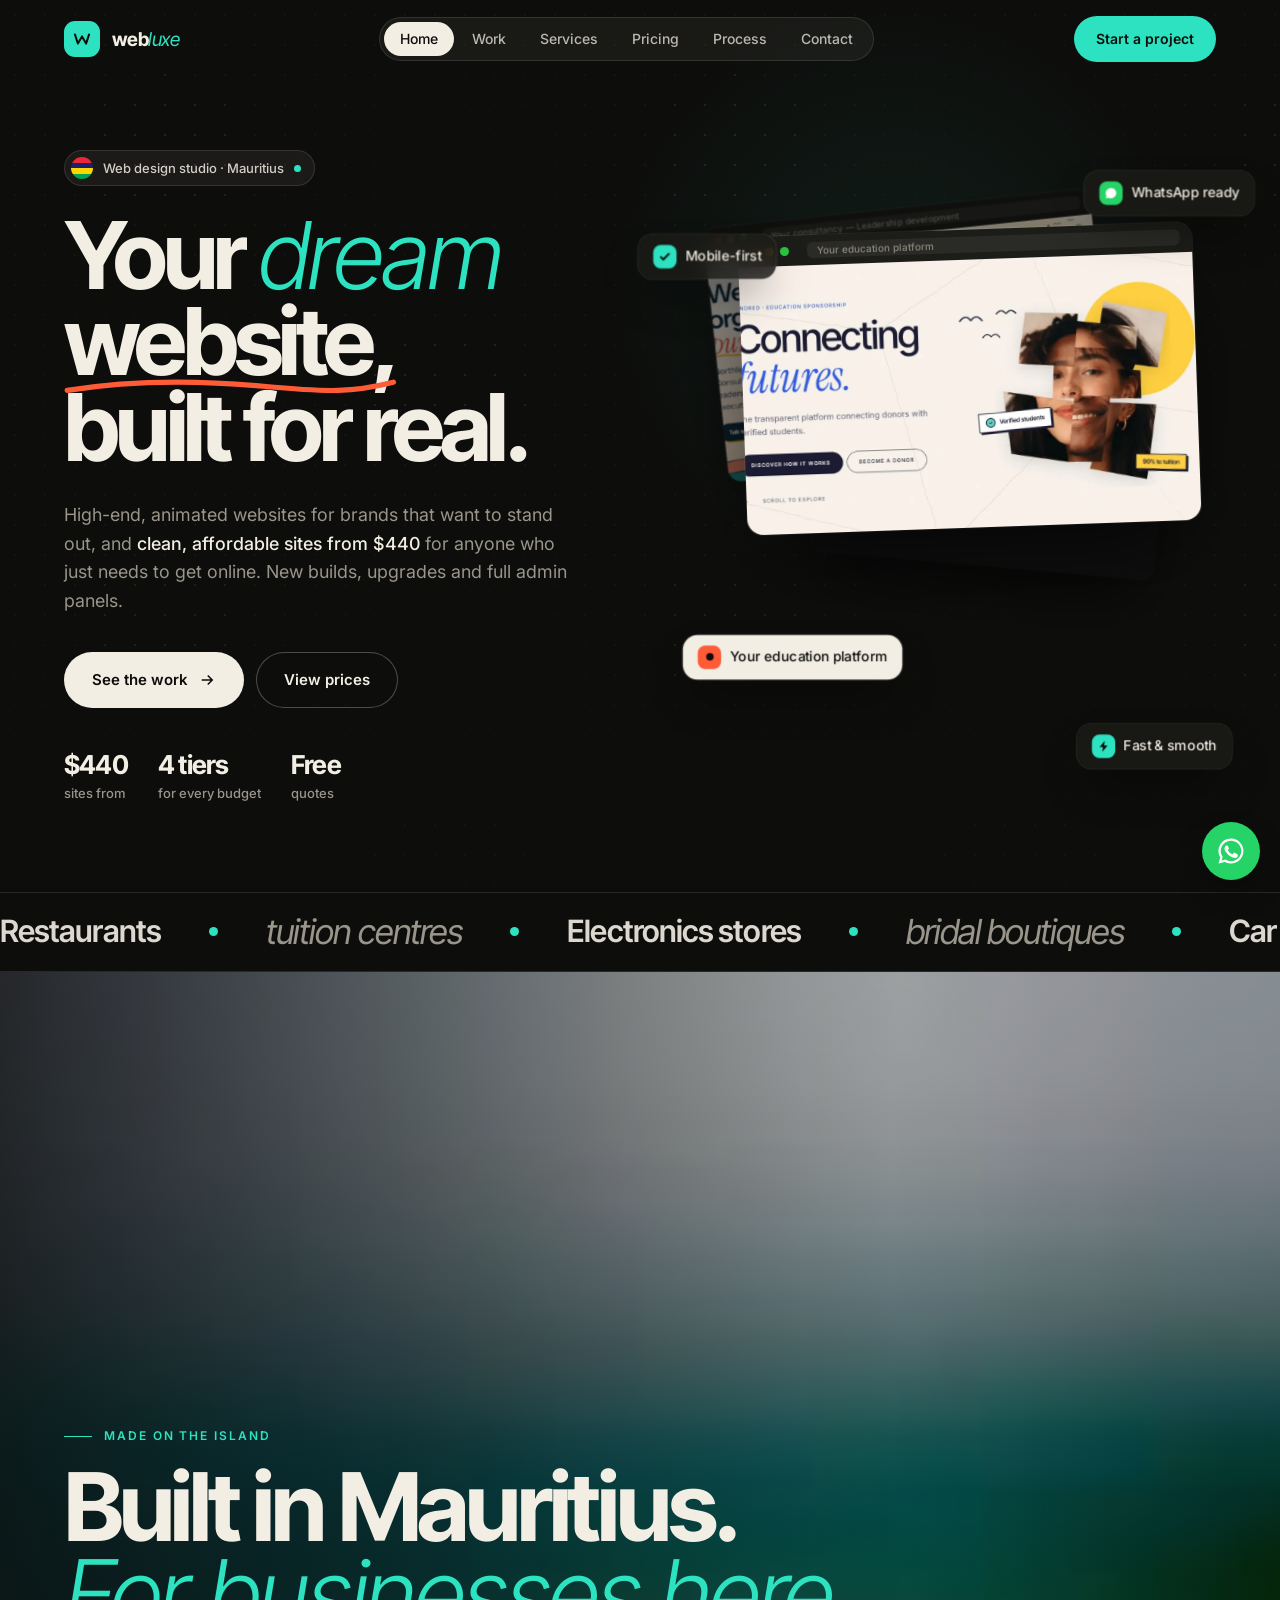
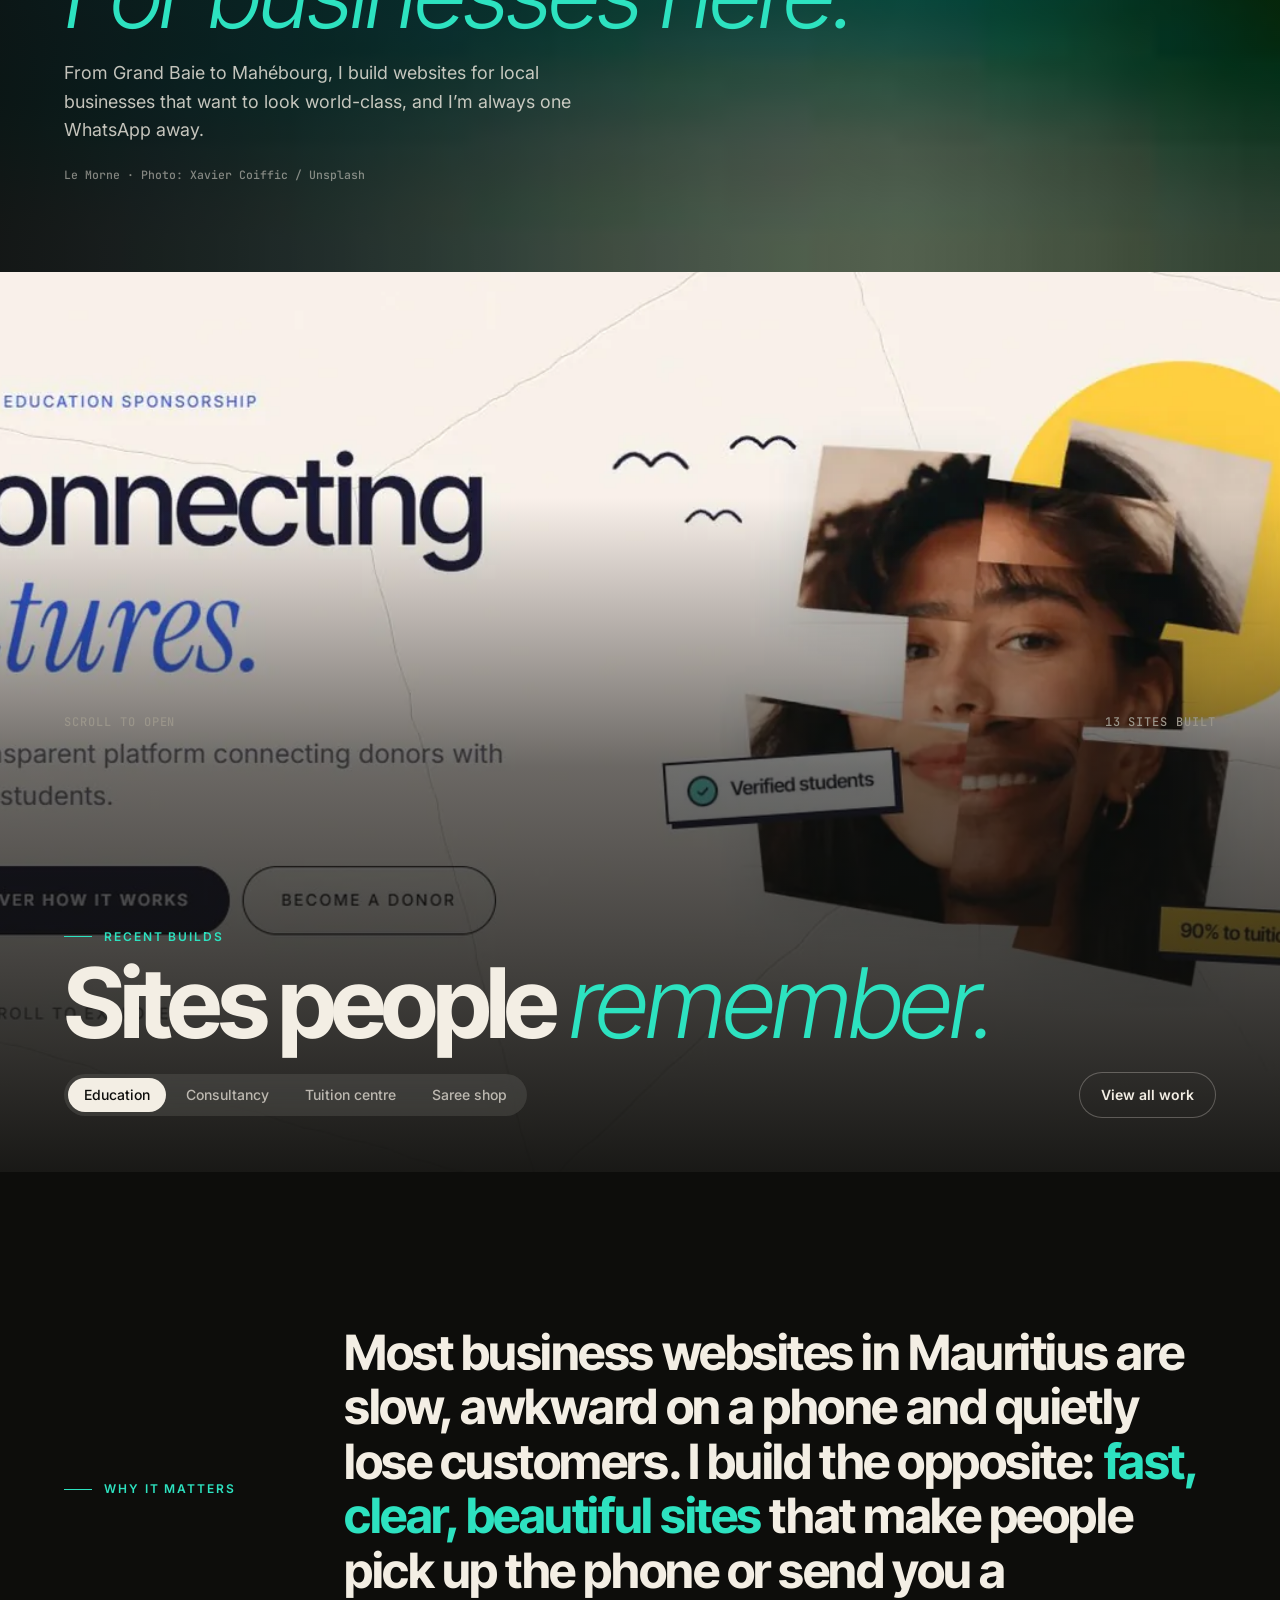
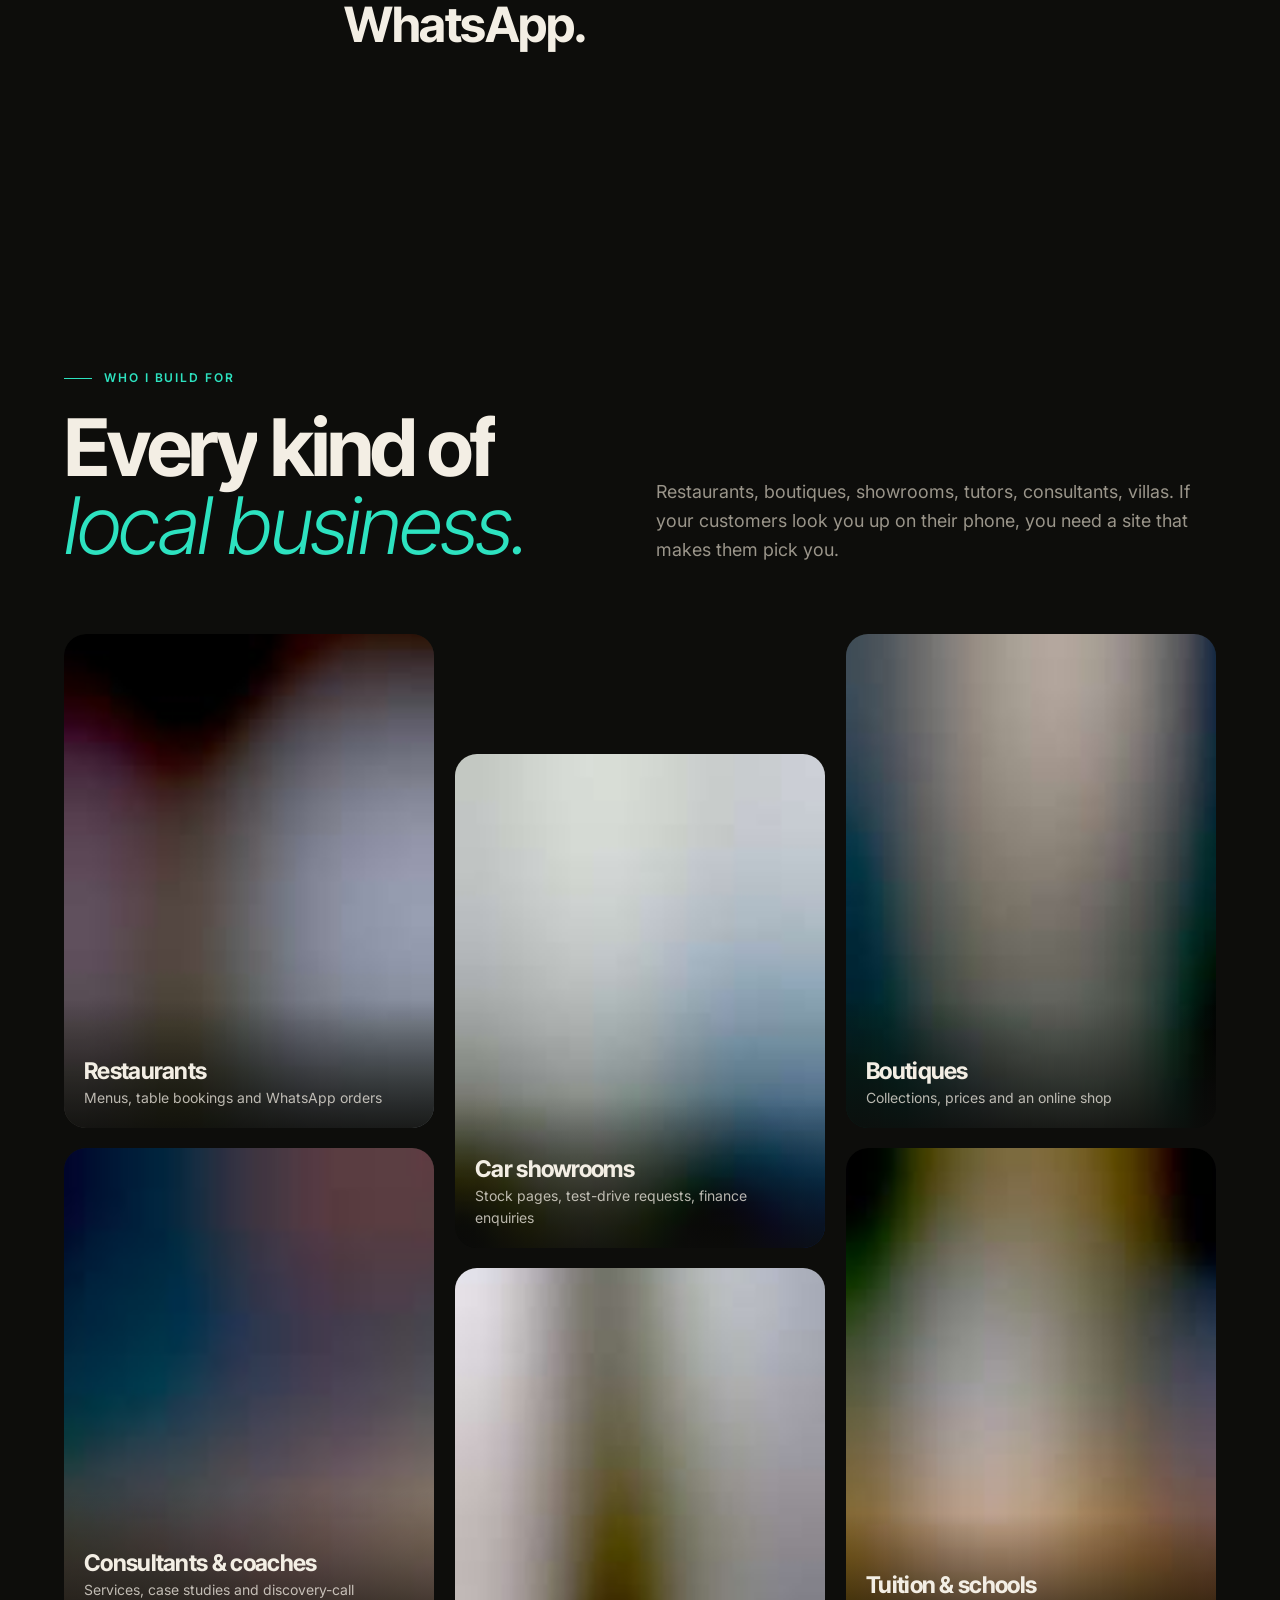
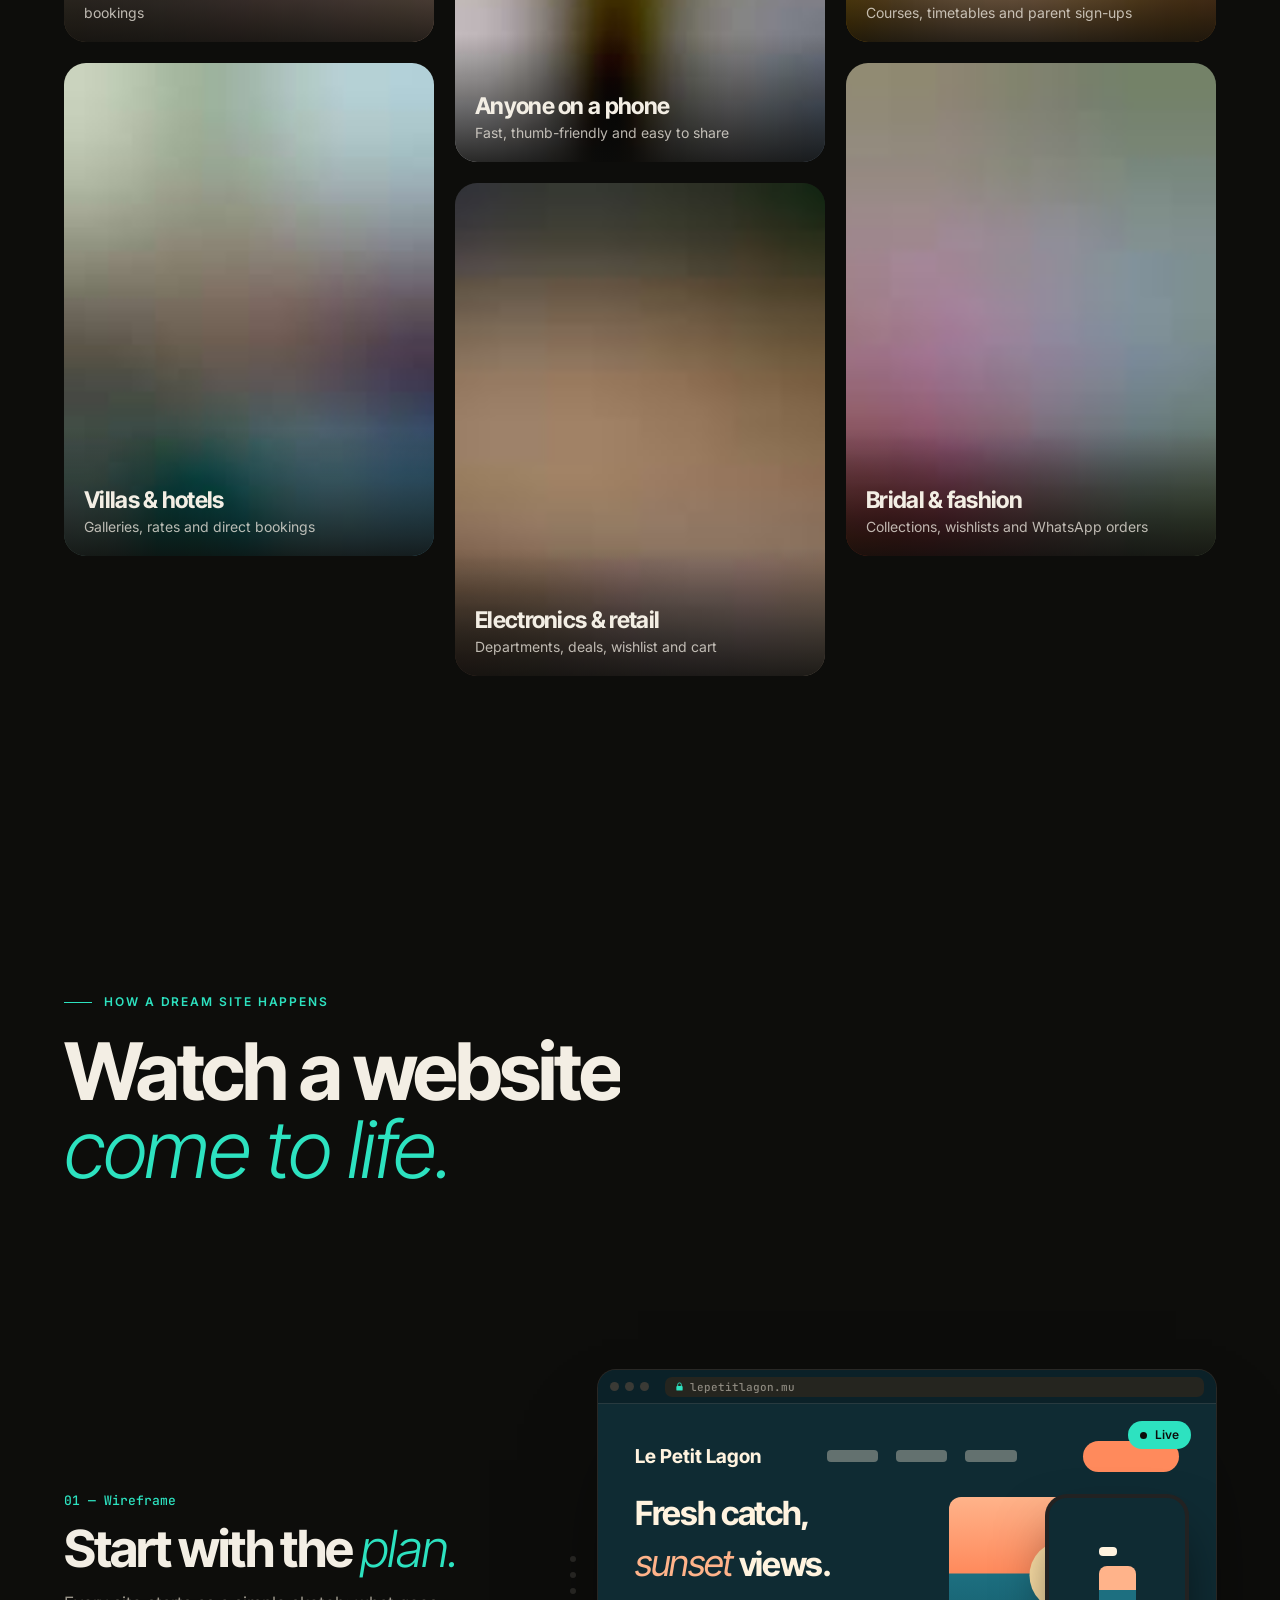
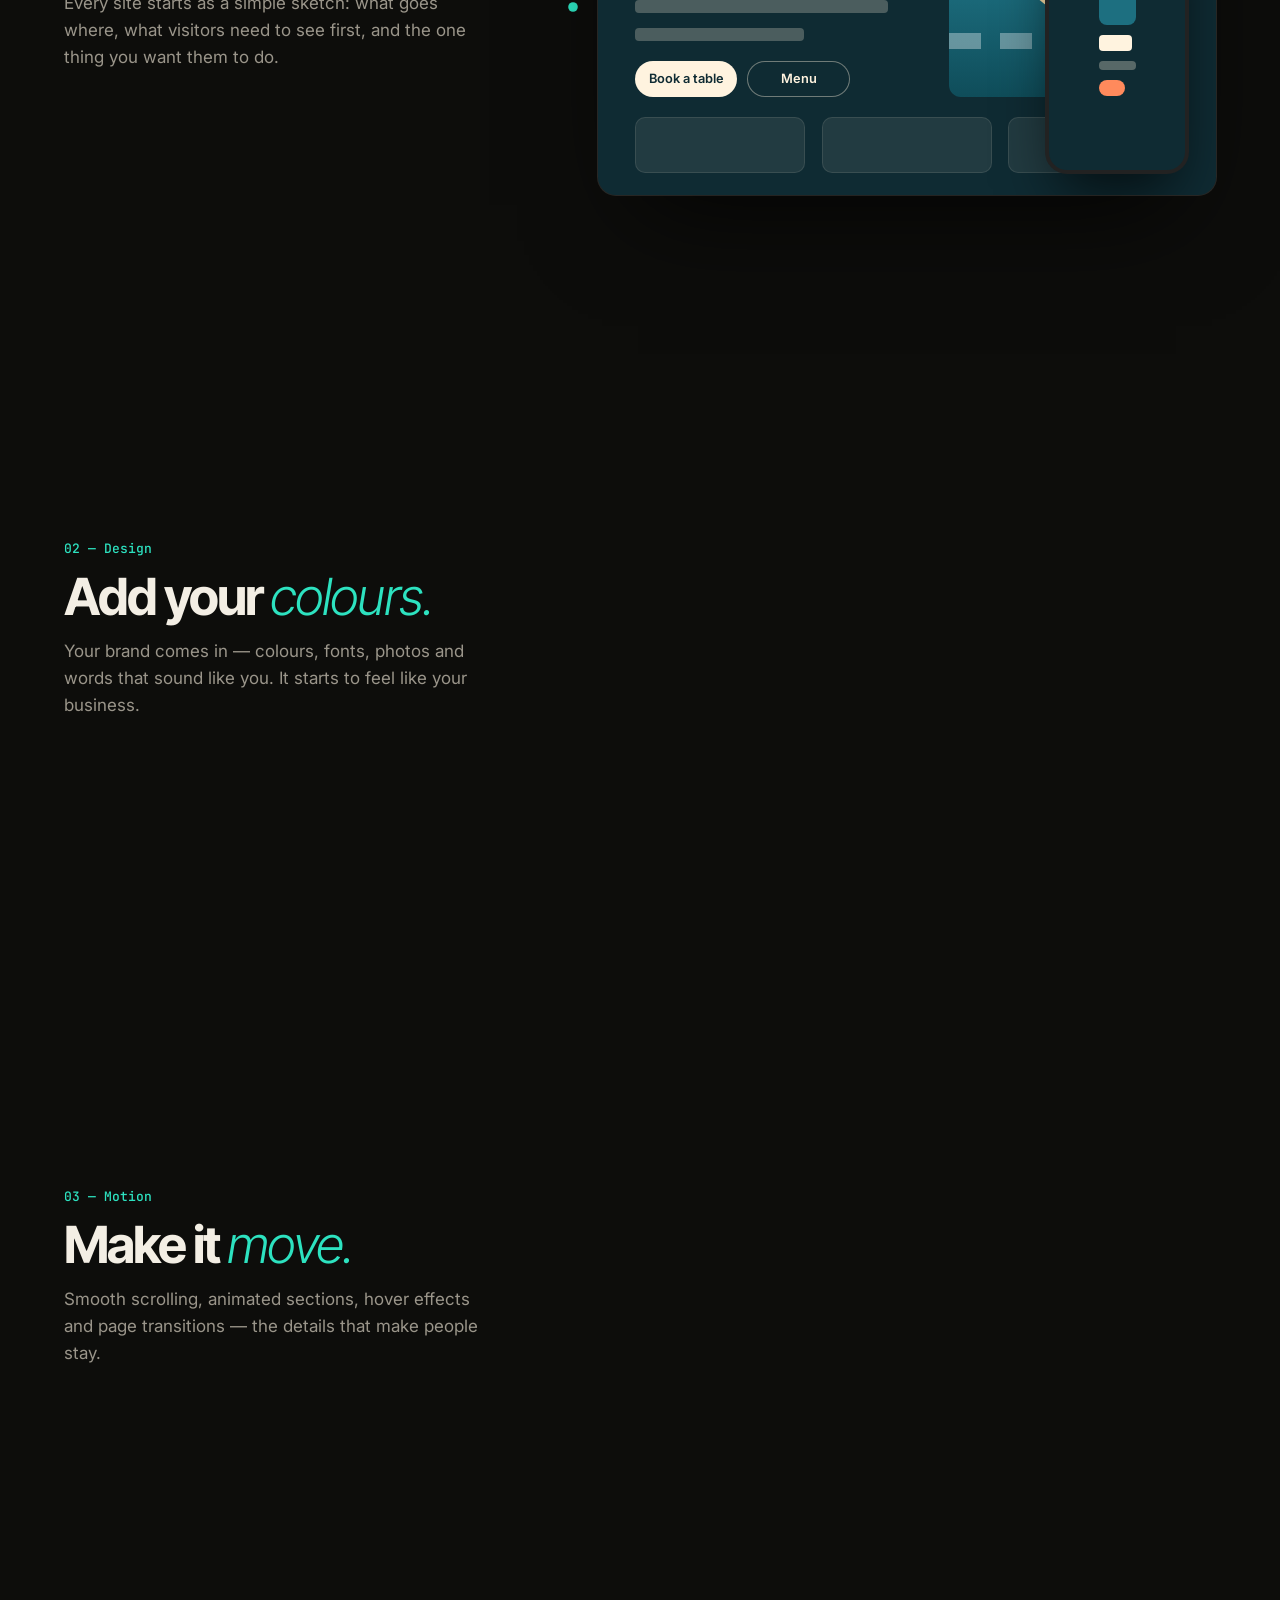
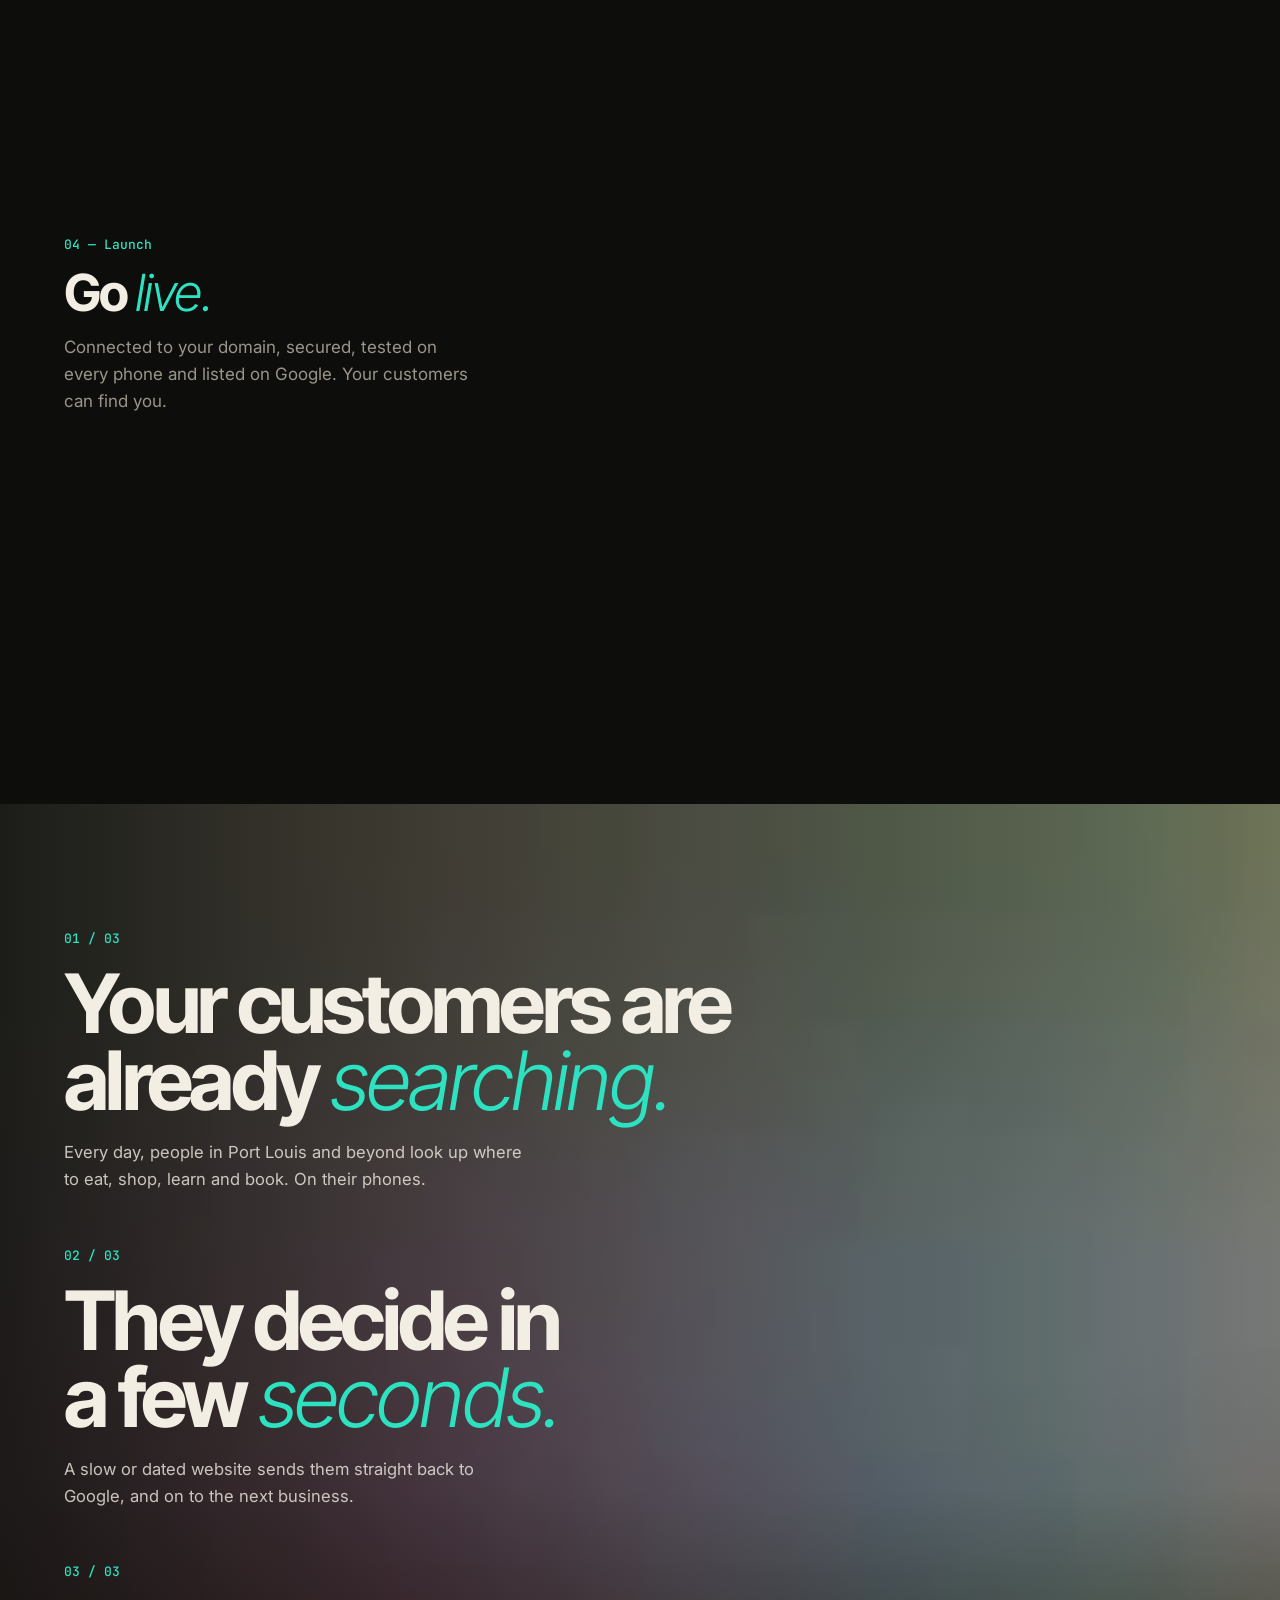
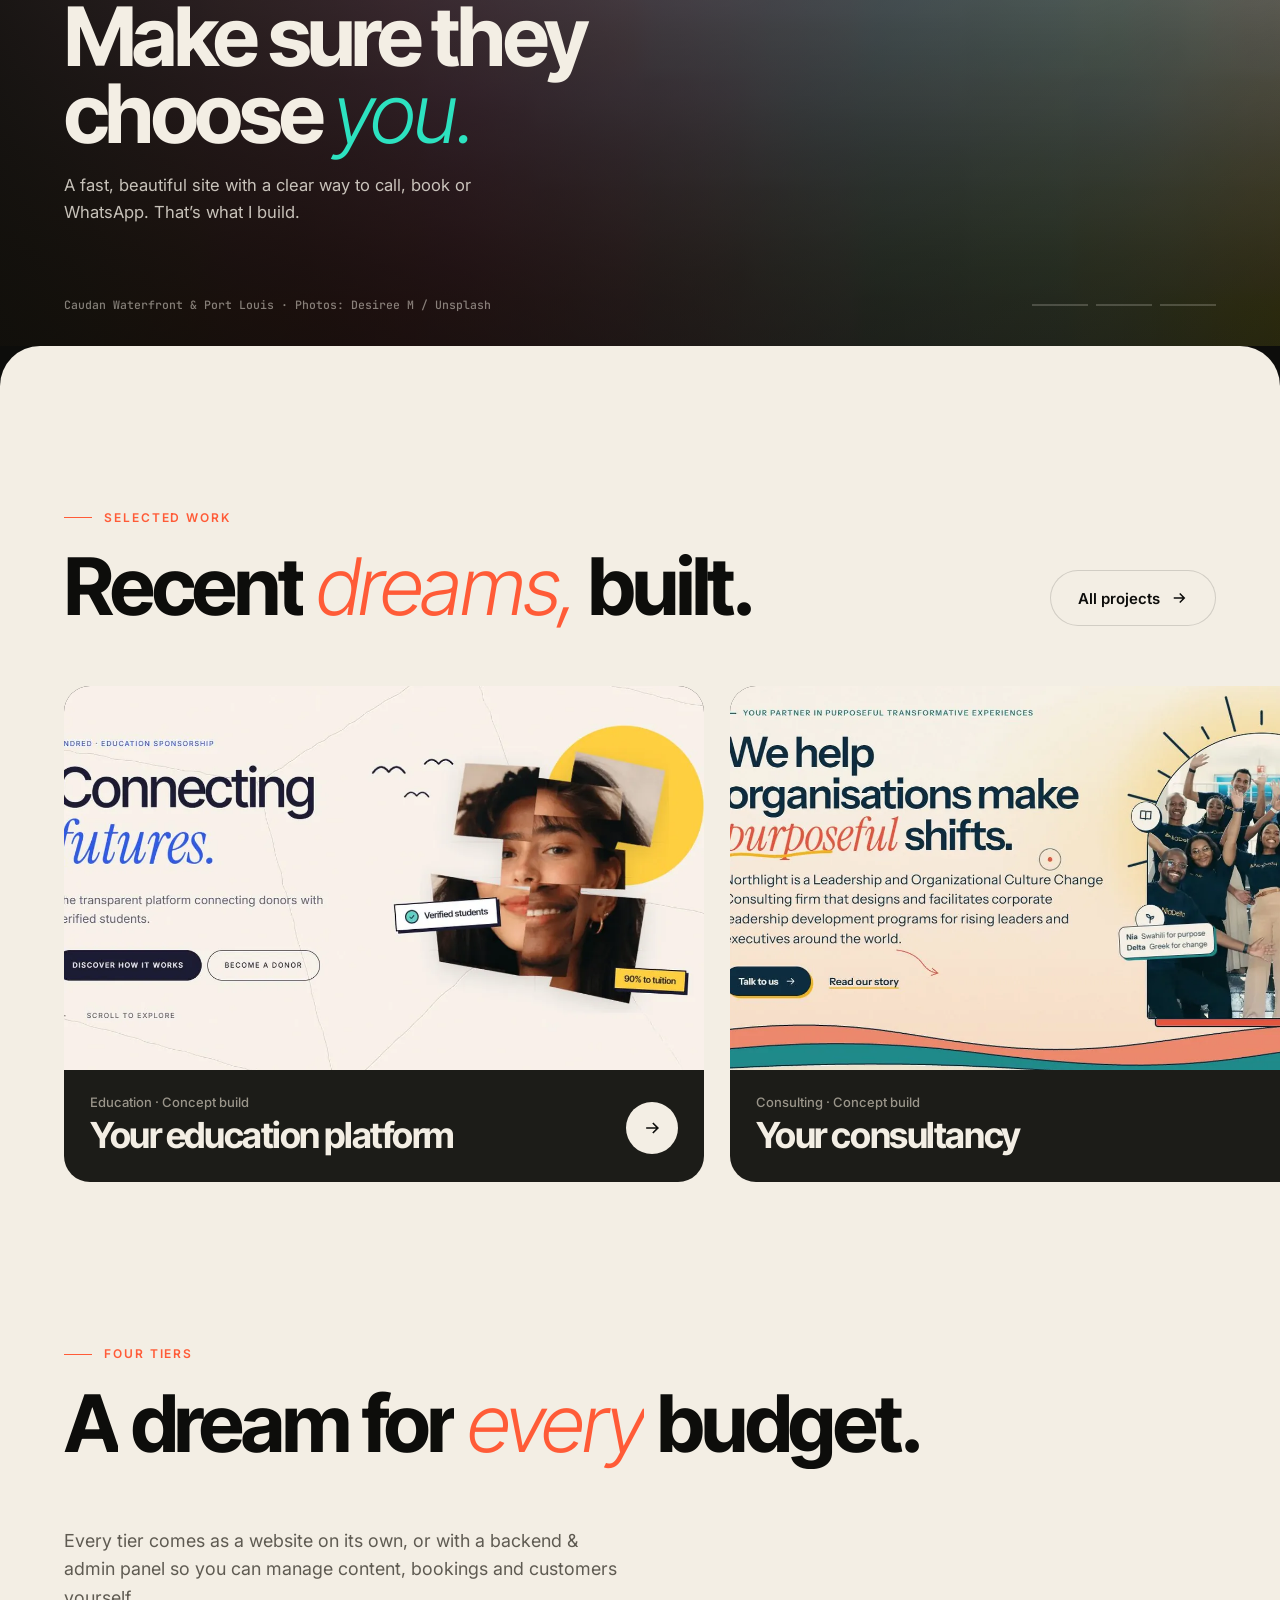
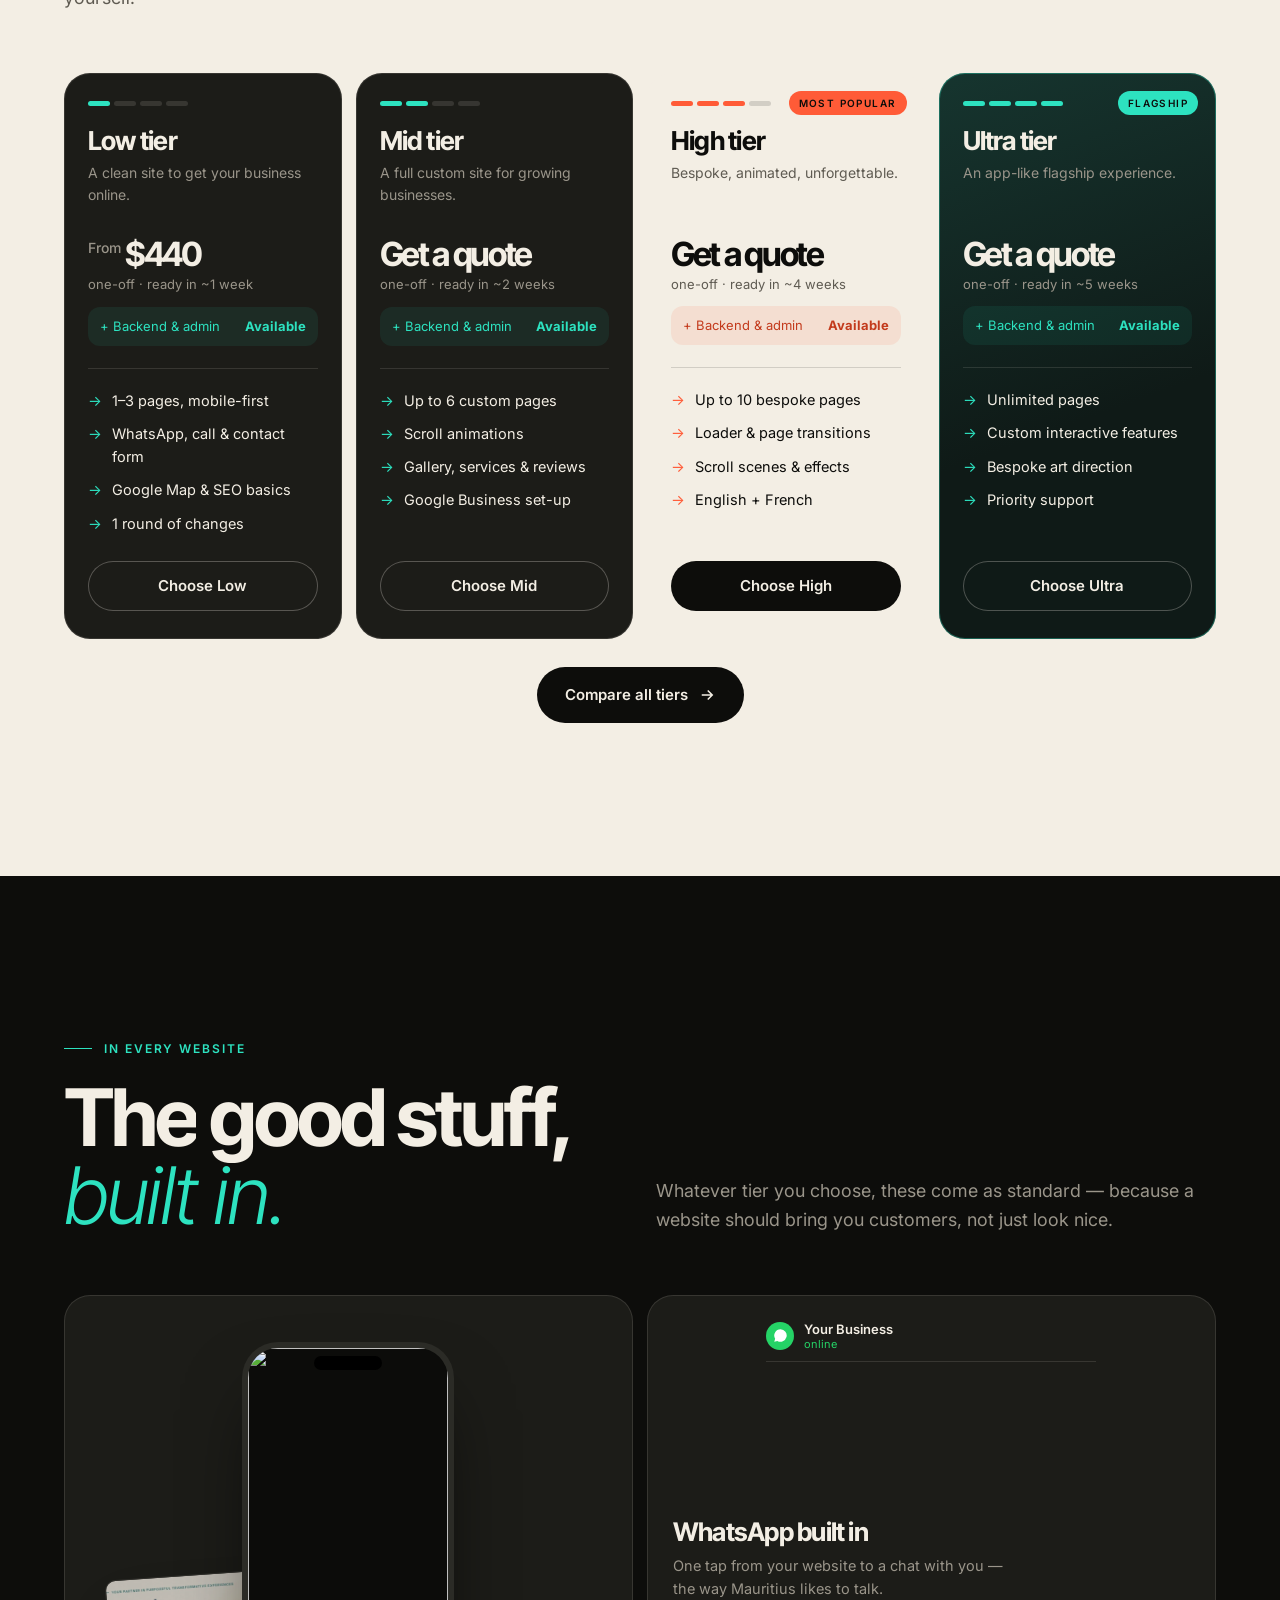
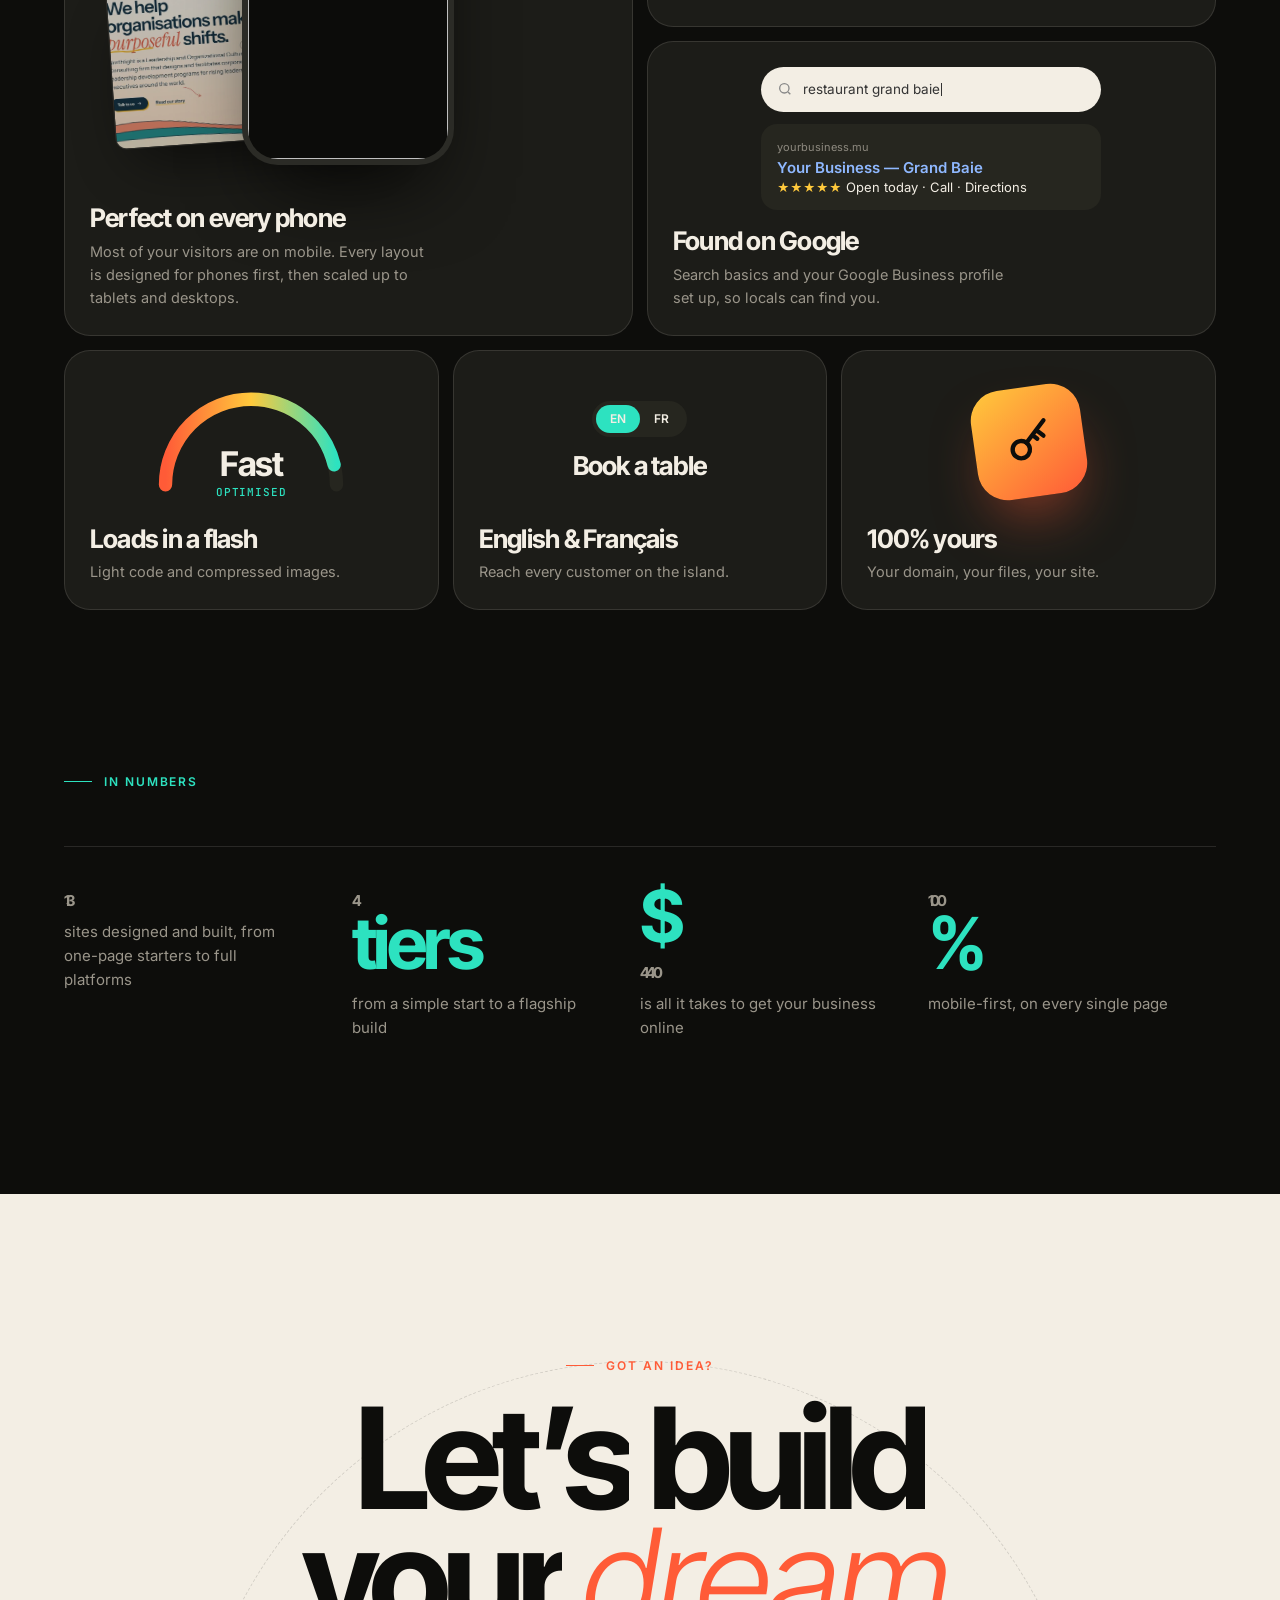
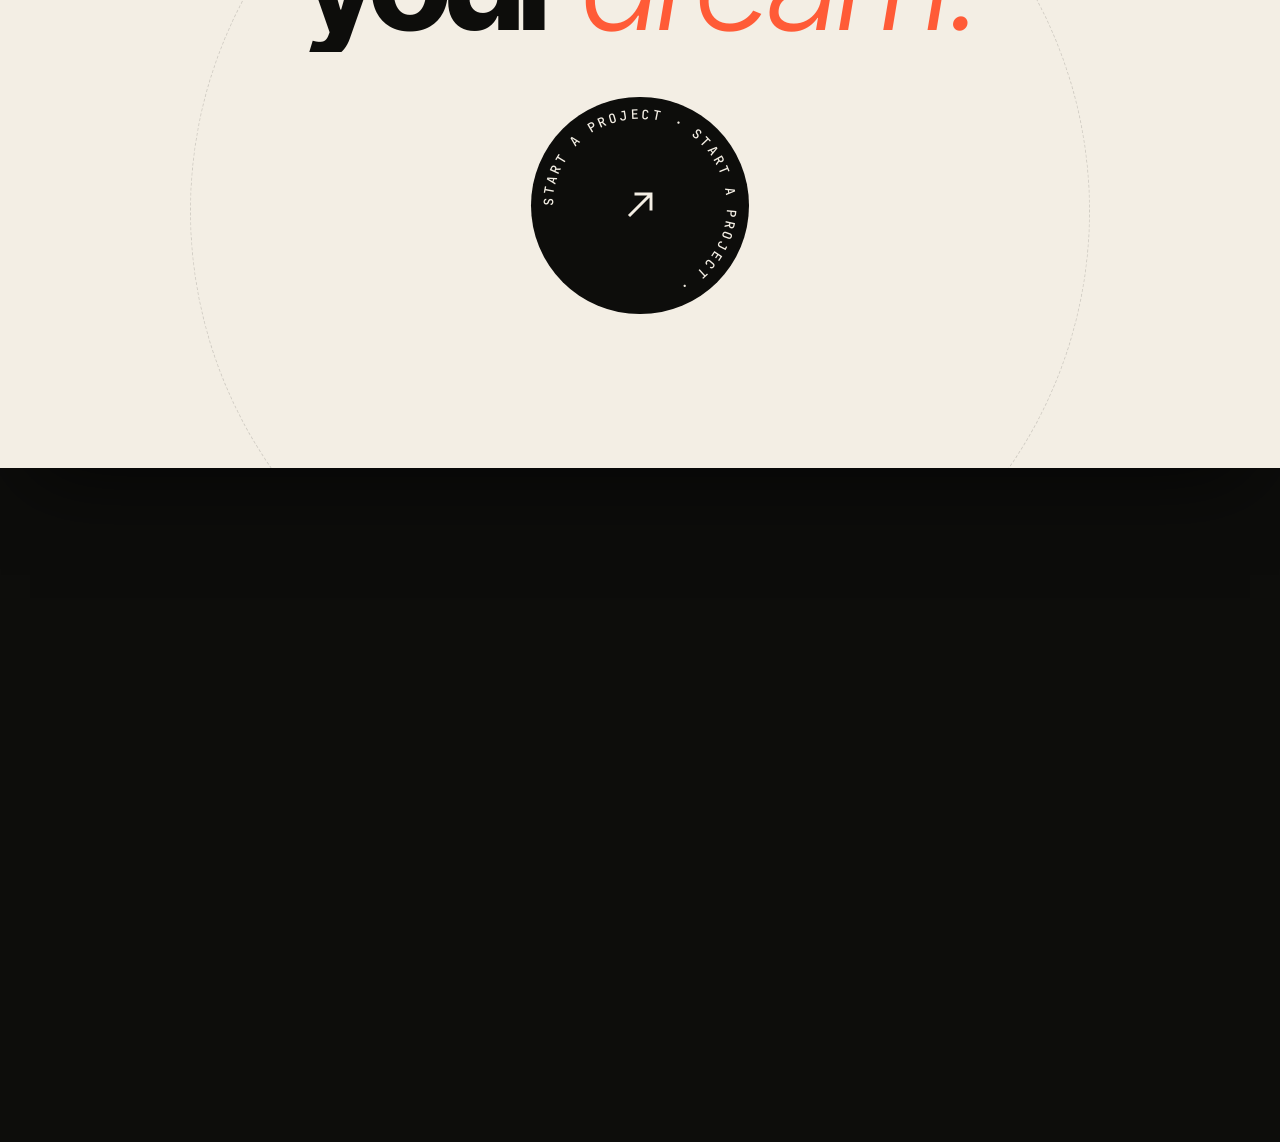
==== index.html @ 262bc57a "Currency, hidden prices, video portfolio, SEO, mobile performance - Currency conversion (MUR/USD/EUR" ====
<!DOCTYPE html>
<html lang="en">
<head>
<meta charset="utf-8">
<meta name="viewport" content="width=device-width, initial-scale=1">
<title>WebLuxe — Web design studio in Mauritius</title>
<meta name="description" content="WebLuxe designs, builds and upgrades websites for Mauritian businesses — from Rs 10,000 starter sites to flagship builds with admin panels.">
<meta name="theme-color" content="#0d0d0b">
<meta property="og:title" content="WebLuxe — Build your dream website">
<meta property="og:description" content="High-end, animated websites and clean, affordable sites for Mauritian businesses.">
<link rel="canonical" href="https://webluxe.github.io/WebLuxe/">
<meta property="og:type" content="website">
<meta property="og:url" content="https://webluxe.github.io/WebLuxe/">
<meta property="og:site_name" content="WebLuxe">
<meta property="og:image" content="https://webluxe.github.io/WebLuxe/assets/img/og.jpg">
<meta property="og:image:width" content="1200">
<meta property="og:image:height" content="630">
<meta property="og:image:alt" content="WebLuxe: Build your dream website. Web design studio in Mauritius.">
<meta property="og:locale" content="en_MU">
<meta name="twitter:card" content="summary_large_image">
<meta name="twitter:title" content="WebLuxe — Build your dream website">
<meta name="twitter:description" content="High-end, animated websites and clean, affordable sites for Mauritian businesses.">
<meta name="twitter:image" content="https://webluxe.github.io/WebLuxe/assets/img/og.jpg">
<script type="application/ld+json">{"@context": "https://schema.org", "@type": "ProfessionalService", "name": "WebLuxe", "url": "https://webluxe.github.io/WebLuxe/", "description": "Web design studio in Mauritius building high-end animated websites, affordable starter sites, upgrades, bookings and admin panels.", "image": "https://webluxe.github.io/WebLuxe/assets/img/og.jpg", "logo": "https://webluxe.github.io/WebLuxe/assets/icons/favicon.svg", "telephone": "+230 5753 4025", "address": {"@type": "PostalAddress", "addressCountry": "MU"}, "areaServed": {"@type": "Country", "name": "Mauritius"}, "priceRange": "From Rs 10,000", "currenciesAccepted": "MUR", "hasOfferCatalog": {"@type": "OfferCatalog", "name": "Website packages", "itemListElement": [{"@type": "Offer", "name": "Low tier website", "description": "Starter website, from Rs 10,000", "itemOffered": {"@type": "Service", "name": "Low tier website"}, "price": "10000", "priceCurrency": "MUR"}, {"@type": "Offer", "name": "Mid tier website", "description": "Mid tier website, quoted after a free consultation", "itemOffered": {"@type": "Service", "name": "Mid tier website"}}, {"@type": "Offer", "name": "High tier website", "description": "High tier website, quoted after a free consultation", "itemOffered": {"@type": "Service", "name": "High tier website"}}, {"@type": "Offer", "name": "Ultra tier website", "description": "Ultra tier website, quoted after a free consultation", "itemOffered": {"@type": "Service", "name": "Ultra tier website"}}]}}</script>
<link rel="icon" href="assets/icons/favicon.svg" type="image/svg+xml">
<link rel="preconnect" href="https://fonts.googleapis.com">
<link rel="preconnect" href="https://fonts.gstatic.com" crossorigin>
<link href="https://fonts.googleapis.com/css2?family=Inter+Tight:ital,wght@0,400..800;1,300..500&family=Inter:wght@400;500;600&family=JetBrains+Mono:wght@400;500&display=swap" rel="stylesheet">
<script>document.documentElement.className='js';</script>
<link rel="stylesheet" href="css/style.css">
</head>
<body>

<!-- LOADER -->
<div class="ld" id="ld" aria-hidden="true">
  <div class="ld__bg" id="ldBg"></div>
  <div class="ld__glow" id="ldGlow"></div>
  <button class="ld__skip" id="ldSkip" tabindex="-1">Skip</button>
  <div class="ld__center">
    <div class="ld__word" id="ldWord"><span class="ld__mask">web</span><span class="ld__mask"><em>luxe</em></span></div>
    <div class="ld__sub" id="ldSub">Build your <em>dream</em> website</div>
    <div class="ld__line"><i id="ldLine"></i></div>
    <div class="ld__meta" id="ldMeta"><span>Web design studio · Mauritius</span><b id="ldN">000</b></div>
  </div>
</div>

<!-- PAGE TRANSITION -->
<div class="pt" id="pt" aria-hidden="true">
  <div class="pt__b"></div><div class="pt__b"></div><div class="pt__b"></div>
  <div class="pt__c"><div class="pt__k"><span id="ptK">02 / 06</span></div><div class="pt__t"><span id="ptT">Work</span></div><div class="pt__line"><i></i></div></div>
</div>

<div class="prog" aria-hidden="true"><i id="progBar"></i></div>
<div class="cur" aria-hidden="true"></div><div class="cur2" aria-hidden="true"><span></span></div>
<div class="svc__img" id="svcImg" aria-hidden="true"><img alt="" src="assets/img/work/education.webp" decoding="async" loading="lazy"></div>

<header class="hdr" id="hdr">
  <div class="wrap hdr__in">
    <a href="#home" class="logo" aria-label="WebLuxe, home">
      <span class="logo__mark"><svg viewBox="0 0 24 24" fill="none" stroke="currentColor" stroke-width="2.4" stroke-linecap="round" stroke-linejoin="round"><path d="M3.5 6.5l3.6 11 4.9-8.6 4.9 8.6 3.6-11"/></svg></span>
      <span><span id="logoTxt">web<em>luxe</em></span></span>
    </a>
    <nav class="nav" id="nav" aria-label="Main">
      <span class="nav__pill" id="navPill"></span>
      <a href="#home" data-scr>Home</a><a href="#work" data-scr>Work</a><a href="#services" data-scr>Services</a><a href="#pricing" data-scr>Pricing</a><a href="#process" data-scr>Process</a><a href="#contact" data-scr>Contact</a>
    </nav>
    <label class="ccy"><span class="vh">Currency</span><select data-cur aria-label="Currency"><option value="MUR">Rs MUR</option><option value="USD">$ USD</option><option value="EUR">€ EUR</option><option value="GBP">£ GBP</option><option value="ZAR">R ZAR</option><option value="INR">₹ INR</option></select></label>
    <a href="#contact" class="btn btn--lagoon btn--sm mag">Start a project</a>
    <button class="burger" id="burger" aria-label="Open menu" aria-expanded="false" aria-controls="mnav"><i></i><i></i></button>
  </div>
</header>

<div class="mnav" id="mnav">
  <nav aria-label="Mobile">
    <a class="big" href="#home"><span>01</span>Home</a>
    <a class="big" href="#work"><span>02</span>Work</a>
    <a class="big" href="#services"><span>03</span>Services</a>
    <a class="big" href="#pricing"><span>04</span>Pricing</a>
    <a class="big" href="#process"><span>05</span>Process</a>
    <a class="big" href="#contact"><span>06</span>Contact</a>
  </nav>
  <a href="#contact" class="btn btn--lagoon">Start a project</a>
</div>

<main id="main">

<!-- ================= HOME ================= -->
<div data-page="home">
<section class="hero" id="hero">
  <canvas class="hero__dots" id="dots" aria-hidden="true"></canvas><div class="hero__bg"></div>
  <div class="wrap hero__in">
    <div>
      <span class="hero__tag" data-hi><span class="dot"></span>Web design studio · Mauritius <span class="live"></span></span>
      <h1>
        <span class="ln" data-split>Your <span class="ser">dream</span></span>
        <span class="ln"><span class="rot"><span class="rot__m"><span class="rot__w" id="rotW">website,</span></span><svg viewBox="0 0 300 20" preserveAspectRatio="none"><path d="M3 14 C 60 4, 120 4, 180 10 S 260 16, 297 6"/></svg></span></span>
        <span class="ln" data-split>built for real.</span>
      </h1>
      <p class="hero__sub" data-hi>High-end, animated websites for brands that want to stand out, and <strong>clean, affordable sites from <span data-mur="10000">Rs 10,000</span></strong> for anyone who just needs to get online. New builds, upgrades and full admin panels.</p>
      <div class="hero__cta" data-hi>
        <a href="#work" class="btn mag">See the work <svg viewBox="0 0 24 24" fill="none" stroke="currentColor" stroke-width="2"><path d="M5 12h14M13 6l6 6-6 6"/></svg></a>
        <a href="#pricing" class="btn btn--ghost mag">View prices</a>
      </div>
      <div class="hero__trust" data-hi>
        <div><b data-mur="10000" data-fmt="k">Rs 10k</b>sites from</div>
        <div><b>4 tiers</b>for every budget</div>
        <div><b>Free</b>quotes</div>
      </div>
    </div>
    <div class="stack" id="stack">
      <div class="stack__in" id="stackIn">
        <div class="win" data-pos="0"><div class="win__bar"><i></i><i></i><i></i><span>Your education platform</span></div><img src="assets/img/work/education.webp" decoding="async" fetchpriority="high" alt="Education platform website"></div>
        <div class="win" data-pos="1"><div class="win__bar"><i></i><i></i><i></i><span>Your consultancy — Leadership development</span></div><img src="assets/img/work/consultancy.webp" decoding="async" alt="Consultancy website"></div>
        <div class="win" data-pos="2"><div class="win__bar"><i></i><i></i><i></i><span>Your tuition centre — Maths &amp; Add Maths</span></div><img src="assets/img/work/tuition-centre.webp" decoding="async" alt="Tuition centre website"></div>
        <span class="chip chip--1"><b><svg viewBox="0 0 16 16" fill="none" stroke="currentColor" stroke-width="2.4" stroke-linecap="round" stroke-linejoin="round"><path d="M3 8.5l3 3 7-7"/></svg></b>Mobile-first</span>
        <span class="chip chip--2"><b><svg viewBox="0 0 24 24" fill="currentColor"><path d="M12 2a10 10 0 00-8.6 15.1L2 22l5-1.3A10 10 0 1012 2zm4.5 12.1c-.2-.1-1.5-.7-1.7-.8-.2-.1-.4-.1-.6.1l-.8 1c-.1.2-.3.2-.5.1a6.7 6.7 0 01-3.3-2.9c-.3-.4.2-.4.7-1.4.1-.2 0-.3 0-.4l-.8-1.8c-.2-.5-.4-.4-.6-.4h-.5a1 1 0 00-.7.3 3 3 0 00-.9 2.2 5.2 5.2 0 001.1 2.7 11.8 11.8 0 004.5 4c1.7.7 2.4.8 3.2.7.5-.1 1.5-.6 1.8-1.2.2-.6.2-1.1.1-1.2l-.5-.3z"/></svg></b>WhatsApp ready</span>
        <span class="chip chip--3"><b><svg viewBox="0 0 16 16" fill="currentColor"><path d="M9.5 1L3 9h4.2L6.5 15 13 7H8.8z"/></svg></b>Fast &amp; smooth</span>
        <span class="chip chip--4"><b><i style="width:7px;height:7px;border-radius:50%;background:currentColor;display:block"></i></b><span id="stackName">Your education platform</span></span>
      </div>
    </div>
  </div>
  <div class="marq" aria-hidden="true">
    <div class="marq__t"><span>Restaurants</span><span>tuition centres</span><span>Electronics stores</span><span>bridal boutiques</span><span>Car showrooms</span><span>consultants</span><span>Hotels &amp; villas</span><span>boutiques</span><span>NGOs</span><span>clinics</span><span>Startups</span><span>real estate</span></div><div class="marq__t"><span>Restaurants</span><span>tuition centres</span><span>Electronics stores</span><span>bridal boutiques</span><span>Car showrooms</span><span>consultants</span><span>Hotels &amp; villas</span><span>boutiques</span><span>NGOs</span><span>clinics</span><span>Startups</span><span>real estate</span></div>
  </div>
</section>

<section class="gta" id="gta">
  <div class="gta__pin" id="gtaPin">
    <div class="gta__bg pic" data-photo="lemorne" data-eager></div>
    <div class="gta__shade" id="gtaShade"></div>
    <svg class="gta__mask" id="gtaMask" viewBox="0 0 1600 900" preserveAspectRatio="xMidYMid slice" aria-hidden="true">
      <defs><mask id="gtaM" maskUnits="userSpaceOnUse" x="0" y="0" width="1600" height="900"><rect width="1600" height="900" fill="#fff"/><text x="800" y="540" text-anchor="middle" font-family="Inter Tight, Inter, Arial, sans-serif" font-weight="800" font-size="268" letter-spacing="-6" fill="#000">MAURITIUS</text></mask></defs>
      <rect width="1600" height="900" fill="#0d0d0b" mask="url(#gtaM)"/>
      <text id="gtaMeasure" x="800" y="540" text-anchor="middle" font-family="Inter Tight, Inter, Arial, sans-serif" font-weight="800" font-size="268" letter-spacing="-6" fill="none">MAURITIUS</text>
    </svg>
    <div class="gta__hint" id="gtaHint"><span>Keep scrolling</span><i></i></div>
    <div class="gta__copy wrap" id="gtaCopy">
      <span class="eyebrow">Made on the island</span>
      <h2 class="gta__t">Built in Mauritius.<br><span class="ser">For businesses here.</span></h2>
      <p>From Grand Baie to Mahébourg, I build websites for local businesses that want to look world-class, and I’m always one WhatsApp away.</p>
      <span class="gta__cred">Le Morne · Photo: Xavier Coiffic / Unsplash</span>
    </div>
  </div>
</section>

<section class="zoom" id="zoom">
  <div class="zoom__pin" id="zoomPin">
    <div class="zoom__frame" id="zoomF">
      <img class="zoom__img on" src="assets/img/work/education.webp" decoding="async" loading="lazy" alt="Education platform website">
      <img class="zoom__img" src="assets/img/work/consultancy.webp" decoding="async" loading="lazy" alt="Consultancy website">
      <img class="zoom__img" src="assets/img/work/tuition-centre.webp" decoding="async" loading="lazy" alt="Tuition centre website">
      <img class="zoom__img" src="assets/img/work/saree-shop.webp" decoding="async" loading="lazy" alt="Saree shop website">
      <div class="zoom__ov">
        <span class="eyebrow">Recent builds</span>
        <h2 class="zoom__t">Sites people <span class="ser">remember.</span></h2>
        <div class="zoom__row"><div class="ztabs" role="tablist" aria-label="Projects"><button class="on" role="tab" aria-selected="true">Education</button><button role="tab" aria-selected="false">Consultancy</button><button role="tab" aria-selected="false">Tuition centre</button><button role="tab" aria-selected="false">Saree shop</button></div><a href="#work" class="btn btn--ghost btn--sm">View all work</a></div>
      </div>
    </div>
    <span class="zoom__side zoom__side--l">Scroll to open</span><span class="zoom__side zoom__side--r">13 sites built</span>
  </div>
</section>

<section class="stmt">
  <div class="wrap stmt__g">
    <span class="eyebrow" data-r>Why it matters</span>
    <p class="stmt__t" data-words>Most business websites in Mauritius are slow, awkward on a phone and quietly lose customers. I build the opposite: <span class="hl">fast, clear, beautiful sites</span> that make people pick up the phone or send you a WhatsApp.</p>
  </div>
</section>

<section class="who">
  <div class="wrap who__head">
    <div><span class="eyebrow" data-r>Who I build for</span><h2 class="h2" data-split>Every kind of<br><span class="ser">local business.</span></h2></div>
    <p class="lede" data-r>Restaurants, boutiques, showrooms, tutors, consultants, villas. If your customers look you up on their phone, you need a site that makes them pick you.</p>
  </div>
  <div class="who__cols wrap">
    <div class="who__col" data-speed="-14"><figure class="who__c"><div class="pic" data-photo="chef"></div><figcaption><b>Restaurants</b><span>Menus, table bookings and WhatsApp orders</span></figcaption></figure><figure class="who__c"><div class="pic" data-photo="designer"></div><figcaption><b>Consultants &amp; coaches</b><span>Services, case studies and discovery-call bookings</span></figcaption></figure><figure class="who__c"><div class="pic" data-photo="villa"></div><figcaption><b>Villas &amp; hotels</b><span>Galleries, rates and direct bookings</span></figcaption></figure></div>
    <div class="who__col who__col--mid" data-speed="10"><figure class="who__c"><div class="pic" data-photo="showroom"></div><figcaption><b>Car showrooms</b><span>Stock pages, test-drive requests, finance enquiries</span></figcaption></figure><figure class="who__c"><div class="pic" data-photo="phone"></div><figcaption><b>Anyone on a phone</b><span>Fast, thumb-friendly and easy to share</span></figcaption></figure><figure class="who__c"><div class="pic" data-photo="market"></div><figcaption><b>Electronics &amp; retail</b><span>Departments, deals, wishlist and cart</span></figcaption></figure></div>
    <div class="who__col" data-speed="-6"><figure class="who__c"><div class="pic" data-photo="store"></div><figcaption><b>Boutiques</b><span>Collections, prices and an online shop</span></figcaption></figure><figure class="who__c"><div class="pic" data-photo="tutor"></div><figcaption><b>Tuition &amp; schools</b><span>Courses, timetables and parent sign-ups</span></figcaption></figure><figure class="who__c"><div class="pic" data-photo="kiosks"></div><figcaption><b>Bridal &amp; fashion</b><span>Collections, wishlists and WhatsApp orders</span></figcaption></figure></div>
  </div>
</section>

<section class="bd">
  <div class="wrap">
    <span class="eyebrow" data-r>How a dream site happens</span>
    <h2 class="h2" data-split>Watch a website<br><span class="ser">come to life.</span></h2>
    <div class="bd__grid">
      <div class="bd__steps" id="bdSteps">
        <div class="bd__step on"><b>01 — Wireframe</b><h3>Start with the <span class="ser">plan.</span></h3><p>Every site starts as a simple sketch: what goes where, what visitors need to see first, and the one thing you want them to do.</p></div>
        <div class="bd__step"><b>02 — Design</b><h3>Add your <span class="ser">colours.</span></h3><p>Your brand comes in — colours, fonts, photos and words that sound like you. It starts to feel like your business.</p></div>
        <div class="bd__step"><b>03 — Motion</b><h3>Make it <span class="ser">move.</span></h3><p>Smooth scrolling, animated sections, hover effects and page transitions — the details that make people stay.</p></div>
        <div class="bd__step"><b>04 — Launch</b><h3>Go <span class="ser">live.</span></h3><p>Connected to your domain, secured, tested on every phone and listed on Google. Your customers can find you.</p></div>
      </div>
      <div class="bd__sticky">
        <div class="bd__dots" id="bdDots"><i class="on"></i><i></i><i></i><i></i></div>
        <div class="demo" id="demo" data-st="0">
          <div class="demo__bar"><i></i><i></i><i></i><div class="demo__url"><span class="demo__lock"><svg viewBox="0 0 10 10" width="9" height="9" fill="currentColor"><rect x="1.5" y="4.5" width="7" height="5" rx="1"/><path d="M3 4.5V3a2 2 0 014 0v1.5" fill="none" stroke="currentColor"/></svg></span><span id="demoUrl">untitled-sketch</span></div></div>
          <div class="demo__s">
            <div class="dm-nav"><div class="dm-logo wf"><span>Le Petit Lagon</span></div><div class="dm-links"><span class="wf"></span><span class="wf"></span><span class="wf"></span></div><div class="dm-cta wf"></div></div>
            <div class="dm-hero">
              <div class="dm-txt"><div class="dm-h wf">Fresh catch,</div><div class="dm-h dm-h2 wf"><i>sunset</i> views.</div><div class="dm-p wf"></div><div class="dm-p wf" style="width:60%"></div><div class="dm-btns"><div class="dm-btn wf">Book a table</div><div class="dm-btn wf">Menu</div></div></div>
              <div class="dm-img wf"></div>
            </div>
            <div class="dm-cards"><div class="dm-card wf"></div><div class="dm-card wf"></div><div class="dm-card wf"></div></div>
          </div>
          <span class="demo__tag" style="left:7%;top:calc(34px + 5%)">LOGO</span>
          <span class="demo__tag" style="left:7%;top:42%">HEADLINE</span>
          <span class="demo__tag" style="right:10%;top:45%">PHOTO</span>
          <span class="demo__tag" style="left:7%;bottom:9%">FEATURES</span>
          <svg class="demo__cursor" viewBox="0 0 24 24"><path d="M4 2l16 10-7 1.5L9.5 21z" fill="#fff" stroke="#000" stroke-width="1.2"/></svg>
          <span class="demo__live"><i></i>Live</span>
          <div class="demo__phone"><i></i><i></i><i></i><i></i><i></i></div>
          <canvas class="confetti" id="confetti"></canvas>
        </div>
      </div>
    </div>
  </div>
</section>

<section class="scn" id="scn">
  <div class="scn__pin" id="scnPin">
    <div class="scn__img pic" data-photo="umbrellas"></div>
    <div class="scn__img pic" data-photo="market"></div>
    <div class="scn__img pic" data-photo="kiosks"></div>
    <div class="scn__shade"></div>
    <div class="scn__txt wrap">
      <div class="scn__line"><span class="scn__n">01 / 03</span><h3>Your customers are<br>already <span class="ser">searching.</span></h3><p>Every day, people in Port Louis and beyond look up where to eat, shop, learn and book. On their phones.</p></div>
      <div class="scn__line"><span class="scn__n">02 / 03</span><h3>They decide in<br>a few <span class="ser">seconds.</span></h3><p>A slow or dated website sends them straight back to Google, and on to the next business.</p></div>
      <div class="scn__line"><span class="scn__n">03 / 03</span><h3>Make sure they<br>choose <span class="ser">you.</span></h3><p>A fast, beautiful site with a clear way to call, book or WhatsApp. That’s what I build.</p></div>
    </div>
    <div class="scn__prog" aria-hidden="true"><i><b></b></i><i><b></b></i><i><b></b></i></div>
    <span class="scn__cred">Caudan Waterfront &amp; Port Louis · Photos: Desiree M / Unsplash</span>
  </div>
</section>

<section class="hw light" style="border-radius:40px 40px 0 0">
  <div class="hw__pin" id="hwPin">
    <div class="wrap head-row">
      <div><span class="eyebrow" data-r>Selected work</span><h2 class="h2" data-split>Recent <span class="ser">dreams,</span> built.</h2></div>
      <a href="#work" class="btn btn--line-ink mag" data-r>All projects <svg viewBox="0 0 24 24" fill="none" stroke="currentColor" stroke-width="2"><path d="M5 12h14M13 6l6 6-6 6"/></svg></a>
    </div>
    <div class="hw__track" id="hwTrack">
      <a href="#work" class="hcard" data-tilt data-cursor="View"><div class="hcard__img"><img src="assets/img/work/education.webp" decoding="async" loading="lazy" alt="Education platform website"></div><div class="hcard__body"><div><small>Education · Concept build</small><b>Your education platform</b></div><span class="hcard__arr"><svg viewBox="0 0 24 24" fill="none" stroke="currentColor" stroke-width="2"><path d="M5 12h14M13 6l6 6-6 6"/></svg></span></div></a>
      <a href="#work" class="hcard" data-tilt data-cursor="View"><div class="hcard__img"><img src="assets/img/work/consultancy.webp" decoding="async" loading="lazy" alt="Consultancy website"></div><div class="hcard__body"><div><small>Consulting · Concept build</small><b>Your consultancy</b></div><span class="hcard__arr"><svg viewBox="0 0 24 24" fill="none" stroke="currentColor" stroke-width="2"><path d="M5 12h14M13 6l6 6-6 6"/></svg></span></div></a>
      <a href="#work" class="hcard" data-tilt data-cursor="View"><div class="hcard__img"><img src="assets/img/work/tuition-centre.webp" decoding="async" loading="lazy" alt="Tuition centre website"></div><div class="hcard__body"><div><small>Maths tuition · Concept build</small><b>Your tuition centre</b></div><span class="hcard__arr"><svg viewBox="0 0 24 24" fill="none" stroke="currentColor" stroke-width="2"><path d="M5 12h14M13 6l6 6-6 6"/></svg></span></div></a>
      <a href="#work" class="hcard" data-tilt data-cursor="View"><div class="hcard__img"><img src="assets/img/work/saree-shop.webp" decoding="async" loading="lazy" alt="Saree shop website"></div><div class="hcard__body"><div><small>Bridal fashion · Concept build</small><b>Your saree shop</b></div><span class="hcard__arr"><svg viewBox="0 0 24 24" fill="none" stroke="currentColor" stroke-width="2"><path d="M5 12h14M13 6l6 6-6 6"/></svg></span></div></a>
      <a href="#contact" class="hcard hcard--cta"><span class="eyebrow" style="color:var(--ink)">Next up</span><h3>Your site<br>could be <span class="ser">next.</span></h3><p>Tell me about your business and I’ll show you what it could look like.</p><span class="btn btn--ink" style="align-self:flex-start">Start a project</span></a>
    </div>
  </div>
</section>

<section class="light" style="padding:0 0 var(--sec)">
  <div class="wrap">
    <div class="head-row">
      <div><span class="eyebrow" data-r>Four tiers</span><h2 class="h2" data-split>A dream for <span class="ser">every</span> budget.</h2></div>
      <p class="lede" data-r>Every tier comes as a website on its own, or with a backend &amp; admin panel so you can manage content, bookings and customers yourself.</p>
    </div>
    <div class="tiers" id="homeTiers"></div>
    <div style="margin-top:28px;text-align:center" data-r><a href="#pricing" class="btn btn--ink mag">Compare all tiers <svg viewBox="0 0 24 24" fill="none" stroke="currentColor" stroke-width="2"><path d="M5 12h14M13 6l6 6-6 6"/></svg></a></div>
  </div>
</section>

<section style="padding:var(--sec) 0">
  <div class="wrap">
    <div class="head-row">
      <div><span class="eyebrow" data-r>In every website</span><h2 class="h2" data-split>The good stuff,<br><span class="ser">built in.</span></h2></div>
      <p class="lede" data-r>Whatever tier you choose, these come as standard — because a website should bring you customers, not just look nice.</p>
    </div>
    <div class="bento">
      <div data-tilt class="bx bx--a" data-r>
        <div class="bx__vis"><div class="lap"><img src="assets/img/work/consultancy.webp" decoding="async" loading="lazy" alt=""></div><div class="ph-dev"><div class="ph-scr"><img src="assets/img/work/tuition-centre.webp" decoding="async" loading="lazy" alt=""></div></div></div>
        <h3>Perfect on every phone</h3><p>Most of your visitors are on mobile. Every layout is designed for phones first, then scaled up to tablets and desktops.</p>
      </div>
      <div data-tilt class="bx bx--b" data-r>
        <div class="bx__vis"><div class="chat"><div class="chat__h"><i><svg width="15" height="15" viewBox="0 0 24 24" fill="currentColor"><path d="M12 2a10 10 0 00-8.6 15.1L2 22l5-1.3A10 10 0 1012 2zm4.5 12.1c-.2-.1-1.5-.7-1.7-.8-.2-.1-.4-.1-.6.1l-.8 1c-.1.2-.3.2-.5.1a6.7 6.7 0 01-3.3-2.9c-.3-.4.2-.4.7-1.4.1-.2 0-.3 0-.4l-.8-1.8c-.2-.5-.4-.4-.6-.4h-.5a1 1 0 00-.7.3 3 3 0 00-.9 2.2 5.2 5.2 0 001.1 2.7 11.8 11.8 0 004.5 4c1.7.7 2.4.8 3.2.7.5-.1 1.5-.6 1.8-1.2.2-.6.2-1.1.1-1.2l-.5-.3z"/></svg></i><div>Your Business<small>online</small></div></div><div class="typing"><i></i><i></i><i></i></div><div class="msg msg--in">Hi! Are you open on Sunday?</div><div class="msg msg--out">Yes, 9am to 2pm. Want me to book you in?</div></div></div>
        <h3>WhatsApp built in</h3><p>One tap from your website to a chat with you — the way Mauritius likes to talk.</p>
      </div>
      <div data-tilt class="bx bx--c" data-r>
        <div class="bx__vis"><div class="srch"><div class="srch__bar"><svg viewBox="0 0 24 24" fill="none" stroke="currentColor" stroke-width="2"><circle cx="11" cy="11" r="7"/><path d="M20 20l-3.5-3.5"/></svg><span class="srch__q" id="srchQ"></span></div><div class="srch__res"><small>yourbusiness.mu</small><b>Your Business — Grand Baie</b><em>★★★★★</em> Open today · Call · Directions</div></div></div>
        <h3>Found on Google</h3><p>Search basics and your Google Business profile set up, so locals can find you.</p>
      </div>
      <div data-tilt class="bx bx--d" data-r>
        <div class="bx__vis"><div class="gauge"><svg viewBox="0 0 200 110"><defs><linearGradient id="gg"><stop offset="0" stop-color="#ff5b37"/><stop offset=".5" stop-color="#ffc93c"/><stop offset="1" stop-color="#2de2c0"/></linearGradient></defs><path class="gauge__arc" d="M10 100 A90 90 0 0 1 190 100"/><path class="gauge__val" d="M10 100 A90 90 0 0 1 190 100"/></svg><div class="gauge__lbl">Fast<small>OPTIMISED</small></div></div></div>
        <h3>Loads in a flash</h3><p>Light code and compressed images.</p>
      </div>
      <div data-tilt class="bx bx--e" data-r>
        <div class="bx__vis"><div class="lang"><div class="lang__sw"><i></i><span>EN</span><span>FR</span></div><div class="lang__t"><div><span>Book a table</span><span>Réserver</span></div></div></div></div>
        <h3>English &amp; Français</h3><p>Reach every customer on the island.</p>
      </div>
      <div data-tilt class="bx bx--f" data-r>
        <div class="bx__vis"><div class="own"><svg viewBox="0 0 24 24" fill="none" stroke="currentColor" stroke-width="2" stroke-linecap="round"><circle cx="8" cy="15" r="4"/><path d="M10.8 12.2L20 3M16 7l3 3M14 9l2 2"/></svg></div></div>
        <h3>100% yours</h3><p>Your domain, your files, your site.</p>
      </div>
    </div>
  </div>
</section>

<section class="nums" style="padding-top:0">
  <div class="wrap">
    <span class="eyebrow" data-r>In numbers</span>
    <div class="nums__grid">
      <div data-r><b><span class="cnt" data-to="13">0</span></b><span>sites designed and built, from one-page starters to full platforms</span></div>
      <div data-r><b><span class="cnt" data-to="4">0</span><i> tiers</i></b><span>from a simple start to a flagship build</span></div>
      <div data-r><b><i data-sym="sp">Rs </i><span class="cnt" data-to="10" data-murk="10000">0</span><i data-ksuf>k</i></b><span>is all it takes to get your business online</span></div>
      <div data-r><b><span class="cnt" data-to="100">0</span><i>%</i></b><span>mobile-first, on every single page</span></div>
    </div>
  </div>
</section>

<section class="bigcta light">
  <div class="bigcta__ring"></div>
  <div class="wrap" style="position:relative">
    <span class="eyebrow" data-r>Got an idea?</span>
    <h2 data-split>Let’s build<br>your <span class="ser">dream.</span></h2>
    <a href="#contact" class="bigcta__btn mag" data-r aria-label="Start a project"><svg class="ring" viewBox="0 0 200 200" aria-hidden="true"><defs><path id="rp1" d="M100,100 m-80,0 a80,80 0 1,1 160,0 a80,80 0 1,1 -160,0"/></defs><text><textPath href="#rp1">Start a project &#183; Start a project &#183; </textPath></text></svg><svg class="bigcta__arr" viewBox="0 0 24 24" fill="none" stroke="currentColor" stroke-width="1.6"><path d="M6 18L18 6M9 6h9v9"/></svg></a>
  </div>
</section>
</div>

<!-- ================= WORK ================= -->
<div data-page="work" hidden>
<section class="ph ph--img">
  <div class="ph__bg pic" data-photo="island" data-eager></div><div class="ph__shade"></div>
  <div class="ph__glow"></div>
  <div class="wrap">
    <div class="ph__k" data-hi>02 <i>/ Selected work</i></div>
    <h1 data-split>Work that <span class="ser">shows</span><br>what's possible.</h1>
    <div class="ph__row" data-hi><p>Thirteen sites across education, consulting, tuition, fashion, villas, cars, retail and food, each designed from scratch and animated. Every one is a concept build that can be rebranded for your business.</p><div class="ph__scroll"><i></i>Scroll</div></div>
  </div>
</section>
<section class="light" style="border-radius:40px 40px 0 0">
  <div class="wrap cases">
    <article class="case">
      <div class="case__txt">
        <div class="case__n" data-r><b>01</b> Education · Platform <span class="stat">Concept build</span></div>
        <h3 data-split>Your education platform</h3>
        <div class="case__sector" data-r>Connecting donors with verified students</div>
        <p data-r>A warm, editorial platform for transparent education sponsorship — impact stats, student stories, team profiles, partner sections and an early-access flow, all wrapped in smooth scroll animation and a sunrise loader.</p>
        <div class="case__facts" data-r><div><b>6</b>pages</div><div><b>High</b>tier</div><div><b>Custom</b>design</div></div>
        <div class="tags" data-r><span>Brand-led design</span><span>Page transitions</span><span>Donor journey</span><span>Multi-language loader</span></div>
      </div>
      <figure class="shot" data-r><div class="win__bar"><i></i><i></i><i></i><span>Your education platform</span></div><div class="shot__view"><video data-vid muted loop playsinline preload="none" data-poster="assets/img/work/education.webp" aria-label="Education platform website homepage"><source src="assets/video/education.mp4" type="video/mp4"></video></div><figcaption class="shot__label">Homepage</figcaption></figure>
    </article>
    <article class="case">
      <div class="case__txt">
        <div class="case__n" data-r><b>02</b> Consulting · Leadership <span class="stat">Concept build</span></div>
        <h3 data-split>Your consultancy</h3>
        <div class="case__sector" data-r>Leadership development &amp; culture change</div>
        <p data-r>An illustrated, story-driven site for an consultancy — hand-drawn details, animated scroll stories, a full service catalogue, dropdown navigation and booking links for discovery calls.</p>
        <div class="case__facts" data-r><div><b>Multi</b>page</div><div><b>Ultra</b>tier</div><div><b>Custom</b>design</div></div>
        <div class="tags" data-r><span>Custom illustration</span><span>Scroll stories</span><span>Service catalogue</span><span>Booking</span></div>
      </div>
      <figure class="shot" data-r><div class="win__bar"><i></i><i></i><i></i><span>Your consultancy — Leadership development</span></div><div class="shot__view"><video data-vid muted loop playsinline preload="none" data-poster="assets/img/work/consultancy.webp" aria-label="Consultancy website homepage"><source src="assets/video/consultancy.mp4" type="video/mp4"></video></div><figcaption class="shot__label">Homepage</figcaption></figure>
    </article>
    <article class="case">
      <div class="case__txt">
        <div class="case__n" data-r><b>03</b> Tuition · Maths <span class="stat">Concept build</span></div>
        <h3 data-split>Your tuition centre</h3>
        <div class="case__sector" data-r>Maths &amp; Add Maths, Grade 9 to HSC</div>
        <p data-r>A bold, dark learning platform — course modules by level, a lesson viewer with notes and video, pricing, an interactive maths lab, cinematic loader and WhatsApp chat so parents reach the tutor instantly.</p>
        <div class="case__facts" data-r><div><b>Platform</b>build</div><div><b>High</b>tier</div><div><b>Custom</b>design</div></div>
        <div class="tags" data-r><span>Learning platform</span><span>Lesson viewer</span><span>WhatsApp chat</span><span>Interactive lab</span></div>
      </div>
      <figure class="shot" data-r><div class="win__bar"><i></i><i></i><i></i><span>Your tuition centre — Maths &amp; Add Maths</span></div><div class="shot__view"><img src="assets/img/work/tuition-centre.webp" decoding="async" loading="lazy" alt="Tuition centre website homepage"></div><figcaption class="shot__label">Homepage</figcaption></figure>
    </article>
    <article class="case">
      <div class="case__txt">
        <div class="case__n" data-r><b>04</b> Fashion · Bridal <span class="stat">Concept build</span></div>
        <h3 data-split>Your saree shop</h3>
        <div class="case__sector" data-r>Indian bridal &amp; ethnic wear</div>
        <p data-r>A rich maroon-and-gold boutique site for a bridal specialist: new-arrival collections, bride &amp; groom edits, a wishlist and shopping bag, a boutique finder and WhatsApp orders. Designed in two themes to choose from.</p>
        <div class="case__facts" data-r><div><b>2</b>themes</div><div><b>Shop</b>&amp; wishlist</div><div><b>Boutique</b>finder</div></div>
        <div class="tags" data-r><span>Bridal collections</span><span>Wishlist &amp; bag</span><span>Boutique finder</span><span>WhatsApp orders</span></div>
      </div>
      <figure class="shot" data-r><div class="win__bar"><i></i><i></i><i></i><span>Your saree shop — Bridal &amp; ethnic wear</span></div><div class="shot__view"><video data-vid muted loop playsinline preload="none" data-poster="assets/img/work/saree-shop.webp" aria-label="Saree shop website homepage"><source src="assets/video/saree-1.mp4" type="video/mp4"></video></div><figcaption class="shot__label">Homepage</figcaption></figure>
    </article>
  </div>
</section>
<section class="light tpl">
  <div class="wrap">
    <div class="head-row">
      <div><span class="eyebrow" data-r>Every build, in motion</span><h2 class="h2" data-split>More <span class="ser">sites,</span> ready to go.</h2></div>
      <p class="lede" data-r>Villas, tutors, fashion, food, cars and retail. Each one is a real, working site, shown here as a live walkthrough. Any of them can be rebranded and tailored to your business.</p>
    </div>
    <div class="tpl__grid">
      <div class="tpl__card" data-r><div class="tpl__shot"><div class="win__bar"><i></i><i></i><i></i><span>Your villa — Belle Mare</span></div><div class="tpl__view"><video data-vid muted loop playsinline preload="none" data-poster="assets/video/villa.jpg" aria-label="Your villa website walkthrough"><source src="assets/video/villa.mp4" type="video/mp4"></video></div></div><div class="tpl__body"><small>Villas · Bookings</small><b>Your villa</b><p>Booking site with availability calendars, payments, staff logins and an admin panel.</p><div class="tpl__meta"><span class="tpl__price">High tier</span></div></div></div>
      <div class="tpl__card" data-r><div class="tpl__shot"><div class="win__bar"><i></i><i></i><i></i><span>Your maths tutor — Grades 7 to 13</span></div><div class="tpl__view"><video data-vid muted loop playsinline preload="none" data-poster="assets/video/tutor-3d.jpg" aria-label="Your maths tutor website walkthrough"><source src="assets/video/tutor-3d.mp4" type="video/mp4"></video></div></div><div class="tpl__body"><small>Tuition · 3D</small><b>Your maths tutor</b><p>A 3D, animated two-page site with subjects, timetable, a try-a-question demo and fees.</p><div class="tpl__meta"><span class="tpl__price">High tier</span></div></div></div>
      <div class="tpl__card" data-r><div class="tpl__shot"><div class="win__bar"><i></i><i></i><i></i><span>Your streetwear label — The looks</span></div><div class="tpl__view"><video data-vid muted loop playsinline preload="none" data-poster="assets/video/streetwear.jpg" aria-label="Your streetwear label website walkthrough"><source src="assets/video/streetwear.mp4" type="video/mp4"></video></div></div><div class="tpl__body"><small>Fashion · Lookbook</small><b>Your streetwear label</b><p>A "try the look" runway site with outfits, a lookbook and new-in essentials.</p><div class="tpl__meta"><span class="tpl__price">High tier</span></div></div></div>
      <div class="tpl__card" data-r><div class="tpl__shot"><div class="win__bar"><i></i><i></i><i></i><span>Your takeaway — Order ahead</span></div><div class="tpl__view"><video data-vid muted loop playsinline preload="none" data-poster="assets/video/takeaway.jpg" aria-label="Your takeaway website walkthrough"><source src="assets/video/takeaway.mp4" type="video/mp4"></video></div></div><div class="tpl__body"><small>Food · Ordering</small><b>Your takeaway</b><p>A takeaway ordering site: short menu, order ahead, skip the queue, WhatsApp orders.</p><div class="tpl__meta"><span class="tpl__price">Mid tier</span></div></div></div>
      <div class="tpl__card" data-r><div class="tpl__shot"><div class="win__bar"><i></i><i></i><i></i><span>Island showcase — Mauritius</span></div><div class="tpl__view"><video data-vid muted loop playsinline preload="none" data-poster="assets/video/island.jpg" aria-label="Island showcase website walkthrough"><source src="assets/video/island.mp4" type="video/mp4"></video></div></div><div class="tpl__body"><small>Tourism · Showcase</small><b>Island showcase</b><p>A cinematic island showcase with a 3D coastline flyover, orbit-dive intro and video reel.</p><div class="tpl__meta"><span class="tpl__price">Ultra tier</span></div></div></div>
      <div class="tpl__card" data-r><div class="tpl__shot"><div class="win__bar"><i></i><i></i><i></i><span>Your car styling studio</span></div><div class="tpl__view"><video data-vid muted loop playsinline preload="none" data-poster="assets/video/car-styling.jpg" aria-label="Your car styling studio website walkthrough"><source src="assets/video/car-styling.mp4" type="video/mp4"></video></div></div><div class="tpl__body"><small>Automotive · Services</small><b>Your car styling studio</b><p>Window tint, wraps, stickers and plates with bold motion, video and WhatsApp booking.</p><div class="tpl__meta"><span class="tpl__price">High tier</span></div></div></div>
      <div class="tpl__card" data-r><div class="tpl__shot"><div class="win__bar"><i></i><i></i><i></i><span>Your hardware store — Tools</span></div><div class="tpl__view"><video data-vid muted loop playsinline preload="none" data-poster="assets/video/hardware.jpg" aria-label="Your hardware store website walkthrough"><source src="assets/video/hardware.mp4" type="video/mp4"></video></div></div><div class="tpl__body"><small>Retail · Catalogue</small><b>Your hardware store</b><p>A tools shop with departments, best sellers, a wish list and short how-to video tips.</p><div class="tpl__meta"><span class="tpl__price">High tier</span></div></div></div>
      <div class="tpl__card" data-r><div class="tpl__shot"><div class="win__bar"><i></i><i></i><i></i><span>Your car showroom — Quality used cars</span></div><div class="tpl__view"><video data-vid muted loop playsinline preload="none" data-poster="assets/video/car-showroom.jpg" aria-label="Your car showroom website walkthrough"><source src="assets/video/car-showroom.mp4" type="video/mp4"></video></div></div><div class="tpl__body"><small>Automotive · Showroom</small><b>Your car showroom</b><p>A used-car showroom with stock catalogue, sell-your-car and test-drive booking.</p><div class="tpl__meta"><span class="tpl__price">High tier</span></div></div></div>
      <div class="tpl__card" data-r><div class="tpl__shot"><div class="win__bar"><i></i><i></i><i></i><span>Your clothing boutique — Theme 1</span></div><div class="tpl__view"><video data-vid muted loop playsinline preload="none" data-poster="assets/video/boutique-1.jpg" aria-label="Your clothing boutique website walkthrough"><source src="assets/video/boutique-1.mp4" type="video/mp4"></video></div></div><div class="tpl__body"><small>Fashion · Theme 1</small><b>Your clothing boutique</b><p>A bridal boutique with collections, lookbook, wishlist and shopping bag.</p><div class="tpl__meta"><span class="tpl__price">High tier</span></div></div></div>
      <div class="tpl__card" data-r><div class="tpl__shot"><div class="win__bar"><i></i><i></i><i></i><span>Your clothing boutique — Theme 2</span></div><div class="tpl__view"><video data-vid muted loop playsinline preload="none" data-poster="assets/video/boutique-2.jpg" aria-label="Your clothing boutique, theme 2 website walkthrough"><source src="assets/video/boutique-2.mp4" type="video/mp4"></video></div></div><div class="tpl__body"><small>Fashion · Theme 2</small><b>Your clothing boutique, theme 2</b><p>The same boutique in maroon and gold: theatrical curtains, an arched portrait and falling petals.</p><div class="tpl__meta"><span class="tpl__price">High tier</span></div></div></div>
      <div class="tpl__card" data-r><div class="tpl__shot"><div class="win__bar"><i></i><i></i><i></i><span>Your saree shop — Design 2</span></div><div class="tpl__view"><video data-vid muted loop playsinline preload="none" data-poster="assets/video/saree-2.jpg" aria-label="Your saree shop, design 2 website walkthrough"><source src="assets/video/saree-2.mp4" type="video/mp4"></video></div></div><div class="tpl__body"><small>Fashion · Design 2</small><b>Your saree shop, design 2</b><p>A second take on the bridal saree shop, with new collections and WhatsApp orders.</p><div class="tpl__meta"><span class="tpl__price">High tier</span></div></div></div>
      <div class="tpl__card" data-r><div class="tpl__shot"><div class="win__bar"><i></i><i></i><i></i><span>Your tuition centre — Small-group classes</span></div><div class="tpl__view"><img src="assets/img/templates/tuition-centre-2.webp" decoding="async" loading="lazy" alt="Your tuition centre website homepage"></div></div><div class="tpl__body"><small>Tuition · Design 2</small><b>Your tuition centre</b><p>An editorial, paper-feel redesign for small-group tuition: courses, tutors, resources, plans and a placement quiz.</p><div class="tpl__meta"><span class="tpl__price">Ultra tier</span></div></div></div>
      <div class="tpl__card" data-r><div class="tpl__shot"><div class="win__bar"><i></i><i></i><i></i><span>Your electronics store — TVs, phones &amp; more</span></div><div class="tpl__view"><img src="assets/img/templates/electronics-store.webp" decoding="async" loading="lazy" alt="Your electronics store website homepage"></div></div><div class="tpl__body"><small>Electronics store · Template</small><b>Your electronics store</b><p>A full retail shop: search, departments, deal of the day, wishlist, cart and pay-monthly plans.</p><div class="tpl__meta"><span class="tpl__price">High tier</span></div></div></div>
      <a class="tpl__card tpl__card--cta" href="#contact" data-r><span class="eyebrow" style="color:var(--ink)">Like one?</span><h3>Make it <span class="ser">yours.</span></h3><p>Any of these can be rebranded and tailored to your business.</p><span class="btn btn--ink" style="align-self:flex-start">Start a project</span></a>
    </div>
  </div>
</section>
<section class="bigcta light" style="padding-top:0">
  <div class="wrap"><span class="eyebrow" data-r>Your turn</span><h2 data-split>Want one<br>like <span class="ser">these?</span></h2><a href="#contact" class="bigcta__btn mag" data-r aria-label="Start a project"><svg class="ring" viewBox="0 0 200 200" aria-hidden="true"><defs><path id="rp2" d="M100,100 m-80,0 a80,80 0 1,1 160,0 a80,80 0 1,1 -160,0"/></defs><text><textPath href="#rp2">Let&#8217;s talk &#183; Let&#8217;s talk &#183; Let&#8217;s talk &#183; </textPath></text></svg><svg class="bigcta__arr" viewBox="0 0 24 24" fill="none" stroke="currentColor" stroke-width="1.6"><path d="M6 18L18 6M9 6h9v9"/></svg></a></div>
</section>
</div>

<!-- ================= SERVICES ================= -->
<div data-page="services" hidden>
<section class="ph ph--img">
  <div class="ph__bg pic" data-photo="market" data-eager></div><div class="ph__shade"></div>
  <div class="ph__glow"></div>
  <div class="wrap">
    <div class="ph__k" data-hi>03 <i>/ Services</i></div>
    <h1 data-split>Everything,<br><span class="ser">handled.</span></h1>
    <div class="ph__row" data-hi><p>New websites, upgrades of old ones, online bookings, admin panels and everything around them — one person, start to finish.</p><div class="ph__scroll"><i></i>Scroll</div></div>
  </div>
</section>
<section class="light" style="padding:var(--sec) 0;border-radius:40px 40px 0 0">
  <div class="wrap">
    <span class="eyebrow" data-r>What I do</span>
    <h2 class="h2" data-split>Six ways I can <span class="ser">help.</span></h2>
    <div class="svc__list" id="svcList">
      <a href="#pricing" class="svc__row" data-r data-im="education"><span class="svc__num">01</span><h3>New websites</h3><p>From a simple 1-page site to a full multi-page brand experience — designed from scratch around your business.</p><span class="svc__arr"><svg viewBox="0 0 24 24" fill="none" stroke="currentColor" stroke-width="2"><path d="M5 12h14M13 6l6 6-6 6"/></svg></span></a>
      <a href="#contact" class="svc__row" data-r data-im="consultancy"><span class="svc__num">02</span><h3>Website upgrades</h3><p>Old, slow or broken site? I rebuild it to modern standards — keeping your content, fixing mobile and making it fast.</p><span class="svc__arr"><svg viewBox="0 0 24 24" fill="none" stroke="currentColor" stroke-width="2"><path d="M5 12h14M13 6l6 6-6 6"/></svg></span></a>
      <a href="#pricing" class="svc__row" data-r data-im="tuition"><span class="svc__num">03</span><h3>Backends &amp; admin panels</h3><p>Logins, databases and a private dashboard where you manage bookings, orders, students or content yourself.</p><span class="svc__arr"><svg viewBox="0 0 24 24" fill="none" stroke="currentColor" stroke-width="2"><path d="M5 12h14M13 6l6 6-6 6"/></svg></span></a>
      <a href="#contact" class="svc__row" data-r data-im="store"><span class="svc__num">04</span><h3>Bookings &amp; shops</h3><p>Let customers book a table, a lesson or a test-drive — or buy online — straight from your website.</p><span class="svc__arr"><svg viewBox="0 0 24 24" fill="none" stroke="currentColor" stroke-width="2"><path d="M5 12h14M13 6l6 6-6 6"/></svg></span></a>
      <a href="#contact" class="svc__row" data-r data-im="consultancy"><span class="svc__num">05</span><h3>Google &amp; SEO</h3><p>Google Business profile, search basics and speed tuning so people in Mauritius actually find you.</p><span class="svc__arr"><svg viewBox="0 0 24 24" fill="none" stroke="currentColor" stroke-width="2"><path d="M5 12h14M13 6l6 6-6 6"/></svg></span></a>
      <a href="#contact" class="svc__row" data-r data-im="saree"><span class="svc__num">06</span><h3>Words, logo &amp; look</h3><p>Copywriting in English or French, a simple logo, colours and fonts — so everything feels like one brand.</p><span class="svc__arr"><svg viewBox="0 0 24 24" fill="none" stroke="currentColor" stroke-width="2"><path d="M5 12h14M13 6l6 6-6 6"/></svg></span></a>
    </div>
  </div>
</section>
<section class="be">
  <div class="wrap">
    <div class="head-row">
      <div><span class="eyebrow" data-r>Website vs backend</span><h2 class="h2" data-split>Want to run it<br><span class="ser">yourself?</span></h2></div>
      <p class="lede" data-r>Every tier can be built as a website on its own, or with a backend &amp; admin panel. Here’s the difference.</p>
    </div>
    <div class="be__grid">
      <div class="be__card" data-r><small>WEBSITE ONLY</small><h3>Your shop window.</h3><p>A beautiful site that shows who you are and gets people calling or messaging. I make the updates for you.</p><ul><li>All pages, design &amp; animations</li><li>WhatsApp, call &amp; contact buttons</li><li>Contact form to your email</li><li>Changes done by me on request</li></ul></div>
      <div class="be__card be__card--b" data-r><small>WITH BACKEND &amp; ADMIN</small><h3>Your shop window <span class="ser" style="color:var(--lagoon)">+ office.</span></h3><p>Everything in the website, plus a private dashboard where you log in and run things yourself.</p><ul><li>Secure login for you (and your staff)</li><li>Edit text, photos, prices &amp; menus</li><li>Manage bookings, orders or members</li><li>See enquiries &amp; stats in one place</li></ul></div>
    </div>
    <div class="admin" id="admin" data-r>
      <div class="admin__side"><b>your<em>admin</em></b><span class="on"><i></i>Dashboard</span><span><i></i>Bookings</span><span><i></i>Content</span><span><i></i>Customers</span><span><i></i>Settings</span></div>
      <div class="admin__main">
        <div class="admin__top"><h4>Good morning</h4><span>example dashboard</span></div>
        <div class="admin__kpis"><div><small>Bookings this week</small><b class="cnt" data-to="24">0</b></div><div><small>New enquiries</small><b class="cnt" data-to="9">0</b></div><div><small>Pages you can edit</small><b class="cnt" data-to="12">0</b></div></div>
        <div class="admin__chart"><i style="--h:40%"></i><i style="--h:55%"></i><i style="--h:35%"></i><i style="--h:70%"></i><i style="--h:60%"></i><i style="--h:85%"></i><i style="--h:75%"></i><i style="--h:95%"></i></div>
        <div class="admin__table">
          <div class="admin__tr"><span>Customer</span><span>Date</span><span>Service</span><span>Status</span></div>
          <div class="admin__tr new"><span>A. Ramjaun</span><span>Sat 10:00</span><span>Table for 4</span><span class="pill">Confirmed</span></div>
          <div class="admin__tr"><span>M. Laval</span><span>Sat 12:30</span><span>Trial lesson</span><span class="pill pill--w">Pending</span></div>
          <div class="admin__tr"><span>S. Chung</span><span>Sun 19:00</span><span>Private event</span><span class="pill">Confirmed</span></div>
        </div>
      </div>
    </div>
  </div>
</section>
<section class="upg light" style="border-radius:40px 40px 0 0">
  <div class="wrap upg__grid">
    <div>
      <span class="eyebrow" data-r>Website upgrades</span>
      <h2 class="h2" data-split>Same business.<br><span class="ser">Brand-new</span> first impression.</h2>
      <p class="lede" data-r>Drag the slider. People judge a business by its website in seconds — an outdated one quietly sends customers to your competitor.</p>
      <div class="upg__pts" style="--line:var(--line2)">
        <div data-r><b style="color:var(--coral)">Mobile</b><span style="color:var(--mute2)">Rebuilt to look perfect on every phone.</span></div>
        <div data-r><b style="color:var(--coral)">Speed</b><span style="color:var(--mute2)">Lightweight code so pages open almost instantly.</span></div>
        <div data-r><b style="color:var(--coral)">Leads</b><span style="color:var(--mute2)">Clear WhatsApp, call and booking buttons everywhere.</span></div>
      </div>
    </div>
    <div class="ba" id="ba" data-r>
      <div class="ba__layer"><div class="nw">
        <div class="nw__nav"><b>Ramdin<i>.</i></b><span><span>Shop</span><span>Projects</span><span>About</span></span><em>WhatsApp us</em></div>
        <div class="nw__hero"><div><h4>Everything to build your <i>home.</i></h4><p>Hardware, tools &amp; building materials. Order online, collect in store.</p><div class="nw__btns"><span>Shop now</span><span>Get a quote</span></div></div><div class="nw__art"><span class="nw__chip">Example upgrade</span></div></div>
        <div class="nw__stats"><div><b>Fast</b>on mobile</div><div><b>1 tap</b>to WhatsApp</div><div><b>EN/FR</b>ready</div></div>
      </div></div>
      <div class="ba__layer ba__old"><div class="old"><div class="old__box">
        <div class="old__top">~ RAMDIN HARDWARE ~</div>
        <div class="old__mq"><span>!!! WELCOME TO OUR WEBSITE !!! BEST PRICES !!! CALL NOW !!!</span></div>
        <div class="old__body"><div class="old__side"><a>Home</a><a>Products</a><a>Pictures</a><a>Contact Us</a><a>Guestbook</a><br><span class="old__ctr">004127</span><br><small>visitors</small></div>
        <div class="old__main"><div class="old__img">image<br>not found</div><h4>Welcome!!</h4><p>Welcome to our website. We sell all kind of hardware materials. Please call us for prices.</p><p>Best viewed in Internet Explorer 6 at 800x600.</p><div class="old__uc">⚠ PAGE UNDER CONSTRUCTION ⚠</div></div></div>
      </div></div></div>
      <span class="ba__lbl ba__lbl--b">Before</span><span class="ba__lbl ba__lbl--a">After</span>
      <div class="ba__handle"><i><svg viewBox="0 0 24 24" fill="none" stroke="currentColor" stroke-width="2"><path d="M9 6l-6 6 6 6M15 6l6 6-6 6"/></svg></i></div>
      <input type="range" min="0" max="100" value="50" aria-label="Compare the old website with the upgraded one">
    </div>
  </div>
</section>
</div>

<!-- ================= PRICING ================= -->
<div data-page="pricing" hidden>
<section class="ph ph--img">
  <div class="ph__bg pic" data-photo="kiosks" data-eager></div><div class="ph__shade"></div>
  <div class="ph__glow"></div>
  <div class="wrap">
    <div class="ph__k" data-hi>04 <i>/ Pricing</i></div>
    <h1 data-split>Clear tiers.<br><span class="ser">No surprises.</span></h1>
    <div class="ph__row" data-hi><p>Four tiers, each available as a website on its own or with a backend &amp; admin panel. One-off pricing, quoted after a free chat — you own what you pay for.</p><div class="ph__scroll"><i></i>Scroll</div></div>
  </div>
</section>
<section style="padding:0 0 var(--sec)">
  <div class="wrap">
    <div class="tog" id="tog" role="group" aria-label="Show prices for"><i></i><button class="on" data-mode="web">Website only</button><button data-mode="be">With backend &amp; admin</button></div>
    <label class="ccy ccy--inline"><span class="vh">Currency</span><select data-cur aria-label="Currency"><option value="MUR">Rs MUR</option><option value="USD">$ USD</option><option value="EUR">€ EUR</option><option value="GBP">£ GBP</option><option value="ZAR">R ZAR</option><option value="INR">₹ INR</option></select></label>
    <p class="ccy__note" data-curnote hidden></p>
    <div class="tiers" id="priceTiers"></div>

    <div class="cmp">
      <span class="eyebrow" data-r>Side by side</span>
      <h2 class="h2" data-split>Compare the <span class="ser">tiers.</span></h2>
      <div class="cmp__wrap" data-r>
        <table>
          <thead><tr><th></th><th>Low<small data-p="low">From Rs 10,000</small></th><th>Mid<small data-p="mid"></small></th><th>High<small data-p="high"></small></th><th>Ultra<small data-p="ultra"></small></th></tr></thead>
          <tbody>
            <tr><th>Best for</th><td>Getting online fast</td><td>Growing small businesses</td><td>Brands that want to stand out</td><td>Flagship, app-like experiences</td></tr>
            <tr><th>Pages</th><td>1–3</td><td>Up to 6</td><td>Up to 10</td><td>Unlimited</td></tr>
            <tr><th>Design</th><td>Clean &amp; modern</td><td>Custom to your brand</td><td>Fully bespoke</td><td>Bespoke art direction</td></tr>
            <tr><th>Animations</th><td>Simple fades</td><td>Scroll reveals</td><td>Loader, page transitions, scroll scenes</td><td>Everything + interactive features</td></tr>
            <tr><th>Mobile-first</th><td class="y">✓</td><td class="y">✓</td><td class="y">✓</td><td class="y">✓</td></tr>
            <tr><th>WhatsApp &amp; contact form</th><td class="y">✓</td><td class="y">✓</td><td class="y">✓</td><td class="y">✓</td></tr>
            <tr><th>Google &amp; SEO</th><td>Basics</td><td>+ Google Business</td><td>Full set-up</td><td>Full set-up + speed tuning</td></tr>
            <tr><th>Languages</th><td>1</td><td>1</td><td>EN + FR</td><td>EN + FR (+ more)</td></tr>
            <tr><th>Rounds of changes</th><td>1</td><td>2</td><td>3</td><td>Unlimited during build</td></tr>
            <tr><th>Delivery</th><td>~1 week</td><td>~2 weeks</td><td>~3–4 weeks</td><td>~5–6 weeks</td></tr>
            <tr><th>Backend option adds</th><td>Edit your own text &amp; photos <br><b data-bp="low" data-mur="15000">Rs 15,000</b></td><td>Content editor + bookings/enquiries <br><b data-bp="mid" data-mur="38000">Rs 38,000</b></td><td>Logins, bookings &amp; payments <br><b data-bp="high" data-mur="57000">Rs 57,000</b></td><td>Full admin panel, roles &amp; analytics <br><b data-bp="ultra" data-mur="87000">Rs 87,000</b></td></tr>
          </tbody>
        </table>
      </div>
    </div>

    <div class="est" id="estimate">
      <form class="est__form" id="estForm" data-r onsubmit="return false">
        <span class="eyebrow">Quick quote</span>
        <h3>Plan your site, <span class="ser">your way.</span></h3>
        <div class="est__lbl">1 · Choose a tier</div>
        <div class="seg" id="estTiers"></div>
        <div class="est__lbl">2 · Website or backend?</div>
        <div class="seg seg2">
          <label><input type="radio" name="mode" value="web" checked><span><b>Website only</b><small>I make updates for you</small></span></label>
          <label><input type="radio" name="mode" value="be"><span><b>+ Backend &amp; admin</b><small>Run it yourself</small></span></label>
        </div>
        <div class="est__lbl">3 · Extras (optional)</div>
        <div class="chips" id="estExtras"></div>
      </form>
      <aside class="est__out" data-r aria-live="polite">
        <small>Your selection</small>
        <div class="est__total"><span data-sym>Rs</span><b id="estTotal">10,000</b></div>
        <div class="est__time" id="estTime">Ready in about 1 week</div>
        <ul class="est__lines" id="estLines"></ul>
        <p class="ccy__note ccy__note--ink" data-curnote hidden></p>
        <div class="est__btns">
          <a class="btn btn--ink" id="estWa" href="#" target="_blank" rel="noopener">Send on WhatsApp</a>
          <button type="button" class="btn btn--copy" id="estCopy">Copy</button>
        </div>
        <p class="est__fine">Send your selection and get a quote after a free 15-minute chat. Domain &amp; hosting are paid separately and stay in your name.</p>
      </aside>
    </div>
  </div>
</section>
</div>

<!-- ================= PROCESS ================= -->
<div data-page="process" hidden>
<section class="ph ph--img">
  <div class="ph__bg pic" data-photo="designer" data-eager></div><div class="ph__shade"></div>
  <div class="ph__glow"></div>
  <div class="wrap">
    <div class="ph__k" data-hi>05 <i>/ Process &amp; studio</i></div>
    <h1 data-split>Simple steps,<br><span class="ser">dream</span> results.</h1>
    <div class="ph__row" data-hi><p>No jargon, no endless meetings. You always know what’s happening, what it costs and when it’s ready.</p><div class="ph__scroll"><i></i>Scroll</div></div>
  </div>
</section>
<section class="about">
  <div class="wrap about__grid">
    <div><span class="eyebrow" data-r>The studio</span><p class="about__big" data-r style="margin-top:22px">WebLuxe is a Mauritian web studio that builds <span class="ser">luxury websites</span> for ambitious brands — and honest, affordable ones for everyone else. Same care, every budget.</p></div>
    <div class="vals">
      <div class="val" data-r><i>01</i><div><b>Design that sells</b><span>Every section has a job: make people trust you and get in touch.</span></div></div>
      <div class="val" data-r><i>02</i><div><b>Built to be fast</b><span>Hand-crafted code, compressed images, smooth on any phone.</span></div></div>
      <div class="val" data-r><i>03</i><div><b>Always reachable</b><span>Questions answered on WhatsApp — usually the same day.</span></div></div>
      <div class="val" data-r><i>04</i><div><b>You own it all</b><span>Your domain, your files, your content. No lock-in.</span></div></div>
    </div>
  </div>
</section>
<section class="light" style="padding:var(--sec) 0;border-radius:40px 40px 0 0">
  <div class="wrap">
    <span class="eyebrow" data-r>How it works</span>
    <h2 class="h2" data-split>From idea to <span class="ser">live.</span></h2>
    <div class="tl" id="tl">
      <div class="tl__line"><i id="tlLine"></i></div>
      <div class="tl__item"><div class="tl__t">Day 1</div><div><h3 data-r>Free chat</h3><p data-r>A quick call or WhatsApp about your business, your customers and your budget. You pick a tier and get a fixed quote — no surprises later.</p><ul data-r><li>15 minutes</li><li>Fixed price</li><li>No obligation</li></ul></div></div>
      <div class="tl__item"><div class="tl__t">Week 1</div><div><h3 data-r>Design</h3><p data-r>I design your homepage first so you see the look before anything is built. We tweak it together until you love it.</p><ul data-r><li>Homepage design</li><li>Colours &amp; fonts</li><li>Your feedback</li></ul></div></div>
      <div class="tl__item"><div class="tl__t">Week 2+</div><div><h3 data-r>Build</h3><p data-r>Every page is built, animated and tested on real phones, then filled with your content. You get a private preview link to follow along.</p><ul data-r><li>Preview link</li><li>Animations</li><li>Backend if chosen</li></ul></div></div>
      <div class="tl__item"><div class="tl__t">Launch</div><div><h3 data-r>Go live</h3><p data-r>Connected to your domain, secured, set up on Google and handed over — with a short guide (and admin login if you chose a backend).</p><ul data-r><li>Domain &amp; SSL</li><li>Google set-up</li><li>Handover guide</li></ul></div></div>
    </div>
  </div>
</section>
<section class="faq light" style="padding-top:0">
  <div class="wrap faq__grid">
    <div><span class="eyebrow" data-r>Questions</span><h2 class="h2" data-split>Good to <span class="ser">know.</span></h2><p class="lede" data-r>Can’t find your answer? Send a WhatsApp — I reply the same day.</p></div>
    <div class="faq__list" id="faqList">
      <div class="qa open"><button aria-expanded="true">What’s the difference between “website” and “with backend”?<i></i></button><div class="qa__a"><div><p>A website-only build shows your business and gets people to contact you — I handle updates. With a backend you get a private admin panel to log in and change content, manage bookings, orders or members yourself.</p></div></div></div>
      <div class="qa"><button aria-expanded="false">How long does a website take?<i></i></button><div class="qa__a"><div><p>Roughly 1 week for Low, 2 weeks for Mid, 3–4 weeks for High and 5–6 weeks for Ultra. Adding a backend usually adds a few days. Rush delivery is available.</p></div></div></div>
      <div class="qa"><button aria-expanded="false">Do I need to provide the text and photos?<i></i></button><div class="qa__a"><div><p>It helps if you have them, but you don’t have to. I can write the copy in English or French and use quality stock photos, or guide you on taking your own.</p></div></div></div>
      <div class="qa"><button aria-expanded="false">Is the domain and hosting included?<i></i></button><div class="qa__a"><div><p>Domain and hosting are paid separately so they stay in your name. I set everything up for you.</p></div></div></div>
      <div class="qa"><button aria-expanded="false">Can you upgrade my existing website?<i></i></button><div class="qa__a"><div><p>Yes — upgrades are a big part of what I do. I keep what works (content, domain, Google ranking) and rebuild the rest so it’s modern, fast and mobile-friendly.</p></div></div></div>
      <div class="qa"><button aria-expanded="false">How do payments work?<i></i></button><div class="qa__a"><div><p>Typically 50% to start and 50% at launch, by bank transfer or Juice. Larger builds can be split into stages.</p></div></div></div>
    </div>
  </div>
</section>
</div>

<!-- ================= CONTACT ================= -->
<div data-page="contact" hidden>
<section class="ph ph--img">
  <div class="ph__bg pic" data-photo="lemorne" data-eager></div><div class="ph__shade"></div>
  <div class="ph__glow"></div>
  <div class="wrap">
    <div class="ph__k" data-hi>06 <i>/ Contact</i></div>
    <h1 data-split>Let’s build your<br><span class="ser">dream.</span></h1>
    <div class="ph__row" data-hi><p>Tell me a little about your business. You’ll get a reply — and a fixed quote — usually the same day.</p></div>
  </div>
</section>
<section class="ct">
  <div class="wrap">
    <div class="ct__card">
      <div>
        <span class="eyebrow" data-r>Start a project</span>
        <h2 data-split>Say <span class="ser">hello.</span></h2>
        <div class="ways">
          <a class="way" id="waLink" href="#" target="_blank" rel="noopener" data-r>
            <span class="way__ic" style="background:#25d366;color:#fff"><svg viewBox="0 0 24 24" fill="currentColor"><path d="M12 2a10 10 0 0 0-8.6 15.1L2 22l5-1.3A10 10 0 1 0 12 2zm0 18.2a8.2 8.2 0 0 1-4.2-1.2l-.3-.2-3 .8.8-2.9-.2-.3A8.2 8.2 0 1 1 12 20.2zm4.5-6.1c-.2-.1-1.5-.7-1.7-.8-.2-.1-.4-.1-.6.1l-.8 1c-.1.2-.3.2-.5.1a6.7 6.7 0 0 1-3.3-2.9c-.3-.4.2-.4.7-1.4.1-.2 0-.3 0-.4l-.8-1.8c-.2-.5-.4-.4-.6-.4h-.5a1 1 0 0 0-.7.3 3 3 0 0 0-.9 2.2 5.2 5.2 0 0 0 1.1 2.7 11.8 11.8 0 0 0 4.5 4c1.7.7 2.4.8 3.2.7.5-.1 1.5-.6 1.8-1.2.2-.6.2-1.1.1-1.2l-.5-.3z"/></svg></span>
            <span><small>WhatsApp</small><b id="waText">+230 5XXX XXXX</b></span>
          </a>
          <a class="way" href="mailto:buildyourdreamwebsitedotcom@gmail.com" data-r>
            <span class="way__ic"><svg viewBox="0 0 24 24" fill="none" stroke="currentColor" stroke-width="1.8"><rect x="3" y="5" width="18" height="14" rx="2"/><path d="M3 7l9 6 9-6"/></svg></span>
            <span><small>Email</small><b>buildyourdreamwebsitedotcom@gmail.com</b></span>
          </a>
          <div class="way" data-r>
            <span class="way__ic"><svg viewBox="0 0 24 24" fill="none" stroke="currentColor" stroke-width="1.8"><path d="M12 21s-7-6.2-7-11.5A7 7 0 0 1 19 9.5C19 14.8 12 21 12 21z"/><circle cx="12" cy="9.5" r="2.5"/></svg></span>
            <span><small>Based in</small><b>Mauritius · island-wide &amp; remote</b></span>
          </div>
        </div>
      </div>
      <form class="form" id="contactForm" novalidate>
        <div class="fld"><label for="fName">Your name</label><input id="fName" name="name" autocomplete="name"></div>
        <div class="fld"><label for="fBiz">Business</label><input id="fBiz" name="biz" autocomplete="organization"></div>
        <div class="fld"><label for="fType">I need</label><select id="fType" name="type"><option>A new website</option><option>An upgrade of my website</option><option>A website with backend / admin</option><option>Not sure yet</option></select></div>
        <div class="fld"><label for="fTier">Tier</label><select id="fTier" name="tier"><option value="Low (Rs 10k–15k)" data-n="Low" data-lo="10000" data-hi="15000">Low (Rs 10k–15k)</option><option value="Mid (Rs 30k–38k)" data-n="Mid" data-lo="30000" data-hi="38000">Mid (Rs 30k–38k)</option><option value="High (Rs 49k–57k)" data-n="High" data-lo="49000" data-hi="57000">High (Rs 49k–57k)</option><option value="Ultra (Rs 79k–87k)" data-n="Ultra" data-lo="79000" data-hi="87000">Ultra (Rs 79k–87k)</option><option>Not sure yet</option></select></div>
        <div class="fld fld--full"><label for="fMsg">Tell me about your project</label><textarea id="fMsg" name="msg" placeholder="What does your business do? Do you have a website already?"></textarea></div>
        <button class="btn btn--lagoon" type="submit">Prepare my message <svg viewBox="0 0 24 24" fill="none" stroke="currentColor" stroke-width="2"><path d="M5 12h14M13 6l6 6-6 6"/></svg></button>
        <div class="form__done" id="formDone" role="status">
          <p><b>Almost there!</b> Your message is written — choose how to send it.</p>
          <div><a class="btn btn--lagoon" id="doneWa" href="#" target="_blank" rel="noopener">Send via WhatsApp</a><a class="btn btn--ghost" id="doneMail" href="#">Send via email</a><button type="button" class="btn btn--ghost" id="doneCopy">Copy message</button></div>
        </div>
      </form>
    </div>
  </div>
</section>
</div>

</main>

<footer class="ftr">
  <div class="wrap">
    <div class="ftr__top">
      <div><p class="ftr__cta">Ready when you are.<br>Let’s build your <span class="ser">dream.</span></p><a href="#contact" class="btn btn--lagoon mag" style="display:inline-flex">Start a project</a></div>
      <div><h4>Pages</h4><a href="#home">Home</a><a href="#work">Work</a><a href="#services">Services</a><a href="#pricing">Pricing</a><a href="#process">Process</a><a href="#contact">Contact</a></div>
      <div><h4>Get in touch</h4><a href="#" id="ftrWa" target="_blank" rel="noopener">WhatsApp</a><a href="mailto:buildyourdreamwebsitedotcom@gmail.com">Email</a><span style="display:block;padding:5px 0;font-size:15px;color:var(--mute2)">Mauritius</span></div>
    </div>
    <div class="ftr__big" id="ftrBig">web<span class="ser">luxe</span></div>
    <div class="ftr__row"><span>© <span id="yr">2026</span> WebLuxe · Made in Mauritius · Photos from <a href="https://unsplash.com/?utm_source=webluxe&amp;utm_medium=referral" target="_blank" rel="noopener" style="text-decoration:underline">Unsplash</a></span><button class="totop" id="toTop">Back to top ↑</button></div>
  </div>
</footer>

<a class="wa" id="waFloat" href="#" target="_blank" rel="noopener" aria-label="Chat on WhatsApp"><svg viewBox="0 0 24 24" fill="currentColor"><path d="M12 2a10 10 0 0 0-8.6 15.1L2 22l5-1.3A10 10 0 1 0 12 2zm0 18.2a8.2 8.2 0 0 1-4.2-1.2l-.3-.2-3 .8.8-2.9-.2-.3A8.2 8.2 0 1 1 12 20.2zm4.5-6.1c-.2-.1-1.5-.7-1.7-.8-.2-.1-.4-.1-.6.1l-.8 1c-.1.2-.3.2-.5.1a6.7 6.7 0 0 1-3.3-2.9c-.3-.4.2-.4.7-1.4.1-.2 0-.3 0-.4l-.8-1.8c-.2-.5-.4-.4-.6-.4h-.5a1 1 0 0 0-.7.3 3 3 0 0 0-.9 2.2 5.2 5.2 0 0 0 1.1 2.7 11.8 11.8 0 0 0 4.5 4c1.7.7 2.4.8 3.2.7.5-.1 1.5-.6 1.8-1.2.2-.6.2-1.1.1-1.2l-.5-.3z"/></svg></a>
<div class="toast" id="toast" role="status"></div>

<script src="https://cdnjs.cloudflare.com/ajax/libs/gsap/3.12.5/gsap.min.js"></script>
<script src="https://cdnjs.cloudflare.com/ajax/libs/gsap/3.12.5/ScrollTrigger.min.js"></script>
<script src="https://cdn.jsdelivr.net/npm/lenis@1.1.13/dist/lenis.min.js"></script>
<script src="js/main.js"></script>
</body>
</html>
---- css/style.css ----
:root{
  --ink:#0d0d0b;--ink2:#141411;--ink3:#1c1c18;--ink4:#26261f;
  --paper:#f3eee4;--paper2:#e9e2d4;--paper3:#ddd4c2;
  --mute:#9a958a;--mute2:#5f5b52;
  --line:rgba(243,238,228,.12);--line2:rgba(13,13,11,.14);
  --lagoon:#2de2c0;--lagoon2:#1fbfa2;--coral:#ff5b37;--sun:#ffc93c;--sky:#8fb8ff;
  --disp:"Inter Tight",Inter,system-ui,sans-serif;--ser:"Inter Tight",Inter,system-ui,sans-serif;--body:Inter,system-ui,sans-serif;--mono:"JetBrains Mono",ui-monospace,monospace;
  --pad:clamp(20px,5vw,80px);--sec:clamp(96px,12vw,180px);
  --e:cubic-bezier(.16,1,.3,1);--e2:cubic-bezier(.76,0,.24,1);
}
*,*::before,*::after{box-sizing:border-box}
html{-webkit-text-size-adjust:100%}
html.lenis,html.lenis body{height:auto}
.lenis.lenis-smooth{scroll-behavior:auto!important}
.lenis.lenis-stopped{overflow:hidden}
body{margin:0;background:var(--ink);color:var(--paper);font:400 17px/1.6 var(--body);-webkit-font-smoothing:antialiased;overflow-x:hidden}
img{display:block;max-width:100%}
a{color:inherit;text-decoration:none}
button,input,select,textarea{font:inherit;color:inherit}
::selection{background:var(--lagoon);color:var(--ink)}
[hidden]{display:none!important}
.wrap{width:100%;max-width:1360px;margin:0 auto;padding:0 var(--pad)}
.ser{font-family:var(--ser);font-style:italic;font-weight:400;letter-spacing:-.01em}
.eyebrow{display:inline-flex;align-items:center;gap:12px;font:600 12px/1 var(--body);letter-spacing:.16em;text-transform:uppercase;color:var(--lagoon)}
.eyebrow::before{content:"";width:28px;height:1px;background:currentColor}
.h2{font:700 clamp(40px,6.2vw,92px)/.98 var(--disp);letter-spacing:-.04em;margin:22px 0 0}
.h2 .ser{font-size:1.08em;color:var(--lagoon)}
.lede{max-width:560px;color:var(--mute);font-size:clamp(17px,1.4vw,19px);margin:24px 0 0}
.light{background:var(--paper);color:var(--ink)}
.light .eyebrow,.light .h2 .ser{color:var(--coral)}
.light .lede{color:var(--mute2)}
.w{display:inline-block;overflow:hidden;vertical-align:top;padding-bottom:.08em;margin-bottom:-.08em}
.wi{display:inline-block}
.head-row{display:flex;justify-content:space-between;align-items:end;gap:40px;flex-wrap:wrap}


/* ===== buttons ===== */
.btn{--bg:var(--paper);--fg:var(--ink);--hv:var(--lagoon);--hf:var(--ink);position:relative;display:inline-flex;align-items:center;justify-content:center;gap:10px;height:56px;padding:0 28px;border-radius:999px;background:var(--bg);color:var(--fg);font:600 15px/1 var(--body);border:0;cursor:pointer;overflow:hidden;isolation:isolate;transition:color .45s var(--e);white-space:nowrap}
.btn::before{content:"";position:absolute;left:50%;top:100%;width:140%;aspect-ratio:1;background:var(--hv);border-radius:50%;transform:translate(-50%,0) scale(.2);transition:transform .7s var(--e),top .7s var(--e);z-index:-1}
.btn:hover::before{top:-20%;transform:translate(-50%,0) scale(1)}
.btn:hover{color:var(--hf)}
.btn svg{width:18px;height:18px;transition:transform .5s var(--e)}
.btn:hover svg{transform:translateX(4px)}
.btn--ghost{--bg:transparent;--fg:var(--paper);box-shadow:inset 0 0 0 1px rgba(243,238,228,.28)}
.btn--lagoon{--bg:var(--lagoon);--hv:var(--paper)}
.btn--ink{--bg:var(--ink);--fg:var(--paper);--hv:var(--coral)}
.btn--line-ink{--bg:transparent;--fg:var(--ink);--hv:var(--ink);--hf:var(--paper);box-shadow:inset 0 0 0 1px var(--line2)}
.btn--sm{height:46px;padding:0 22px;font-size:14px}
:focus-visible{outline:2px solid var(--lagoon);outline-offset:3px}

/* ===== loader ===== */
.ld{position:fixed;inset:0;z-index:300;display:none;cursor:pointer;pointer-events:auto}
html.js .ld{display:block;animation:ldk .5s 9s forwards}
@keyframes ldk{to{opacity:0;visibility:hidden}}
@media (prefers-reduced-motion:reduce){html.js .ld{display:none}}
.ld__bg{position:absolute;inset:0;background:var(--ink)}
.ld__glow{position:absolute;left:50%;top:50%;width:70vmax;height:70vmax;margin:-35vmax 0 0 -35vmax;border-radius:50%;background:radial-gradient(closest-side,rgba(45,226,192,.10),transparent);opacity:0;pointer-events:none}
.ld__center{position:absolute;inset:0;display:flex;flex-direction:column;align-items:center;justify-content:center;padding:0 var(--pad)}
.ld__word{position:relative;font:700 clamp(56px,9.5vw,156px)/1 var(--disp);letter-spacing:-.03em;white-space:nowrap;transform-origin:0 0;will-change:transform}
.ld__word .lc{display:inline-block;will-change:transform,opacity,filter}
.ld__word em{font-style:italic;font-weight:400;color:var(--lagoon)}
.ld__mask{display:inline-block;overflow:hidden;padding:.06em .02em .14em;margin:-.06em -.02em -.14em;vertical-align:top}
.ld__sub{margin-top:clamp(14px,1.6vw,24px);font:400 clamp(15px,1.5vw,22px)/1.2 var(--body);letter-spacing:.01em;color:var(--mute);opacity:0;text-align:center}
.ld__sub em{font:italic 400 1.08em/1 var(--ser);color:var(--lagoon)}
.ld__line{position:relative;width:min(560px,70vw);height:1px;margin-top:clamp(22px,3vw,38px);background:rgba(243,238,228,.12);overflow:hidden}
.ld__line i{position:absolute;inset:0;background:var(--lagoon);transform:scaleX(0);transform-origin:50% 50%}
.ld__meta{display:flex;justify-content:space-between;width:min(560px,70vw);margin-top:14px;font:500 11.5px/1 var(--mono);letter-spacing:.12em;text-transform:uppercase;color:var(--mute)}
.ld__meta b{font-weight:500;color:var(--paper);font-variant-numeric:tabular-nums}
.ld__skip{position:absolute;right:var(--pad);top:30px;background:none;border:0;color:var(--mute);font:500 11.5px/1 var(--mono);letter-spacing:.12em;text-transform:uppercase;cursor:pointer;padding:6px 0}

/* ===== page transition ===== */
.pt{position:fixed;inset:0;z-index:250;display:none;pointer-events:none}
.pt__b{position:absolute;inset:0;background:var(--lagoon)}
.pt__b:nth-child(2){background:var(--ink3)}
.pt__b:nth-child(3){background:var(--paper)}
.pt__c{position:absolute;inset:0;display:flex;flex-direction:column;align-items:center;justify-content:center;gap:18px;color:var(--ink)}
.pt__k{font:500 13px/1 var(--mono);color:var(--mute2);overflow:hidden}
.pt__k span,.pt__t span{display:inline-block}
.pt__t{font:700 clamp(64px,13vw,200px)/.9 var(--disp);letter-spacing:-.06em;overflow:hidden;padding:0 .1em .06em}
.pt__t .ser{font-weight:400;color:var(--coral)}
.pt__line{width:min(320px,60vw);height:2px;background:var(--line2);position:relative;overflow:hidden}
.pt__line i{position:absolute;inset:0;background:var(--ink);transform-origin:left;transform:scaleX(0)}

/* ===== progress + cursor ===== */
.prog{position:fixed;left:0;top:0;right:0;height:2px;z-index:120;pointer-events:none}
.prog i{position:absolute;inset:0;background:linear-gradient(90deg,var(--lagoon),var(--coral));transform-origin:left;transform:scaleX(0)}
.cur,.cur2{position:fixed;left:0;top:0;z-index:350;pointer-events:none;display:none;border-radius:50%}
.cur{width:8px;height:8px;margin:-4px 0 0 -4px;background:var(--lagoon)}
.cur2{width:40px;height:40px;margin:-20px 0 0 -20px;box-shadow:inset 0 0 0 1px rgba(45,226,192,.55);display:none;align-items:center;justify-content:center;transition:width .45s var(--e),height .45s var(--e),margin .45s var(--e),background .35s,box-shadow .35s}
.cur2 span{font:600 12px/1 var(--body);color:var(--ink);opacity:0;transition:opacity .25s;white-space:nowrap}
.cur2.hov{width:64px;height:64px;margin:-32px 0 0 -32px;background:rgba(45,226,192,.12)}
.cur2.lbl{width:96px;height:96px;margin:-48px 0 0 -48px;background:var(--lagoon);box-shadow:none}
.cur2.lbl span{opacity:1}
@media (pointer:fine){html.fx .cur,html.fx .cur2{display:flex}}

/* ===== header ===== */
.hdr{position:fixed;top:0;left:0;right:0;z-index:100;transition:transform .6s var(--e),background .4s,box-shadow .4s}
.hdr.is-hidden{transform:translateY(-110%)}
.hdr.is-solid{background:rgba(13,13,11,.72);backdrop-filter:blur(14px);-webkit-backdrop-filter:blur(14px);box-shadow:0 1px 0 var(--line)}
.hdr__in{display:flex;align-items:center;justify-content:space-between;height:78px;gap:24px}
.logo{display:flex;align-items:center;gap:12px;font:700 19px/1 var(--disp);letter-spacing:-.03em;white-space:nowrap}
.logo__mark{width:36px;height:36px;border-radius:11px;background:var(--lagoon);display:grid;place-items:center;color:var(--ink);flex:none;transition:transform .6s var(--e)}
.logo:hover .logo__mark{transform:rotate(-12deg) scale(1.06)}
.logo__mark svg{width:20px;height:20px}
.logo em{font:italic 400 1.12em/1 var(--ser);color:var(--lagoon)}
.logo small{font:500 13px var(--body);color:var(--mute);margin-left:1px}
.nav{display:flex;gap:2px;position:relative;padding:5px;border-radius:999px;background:rgba(243,238,228,.05);box-shadow:inset 0 0 0 1px var(--line)}
.nav a{position:relative;z-index:1;padding:10px 16px;border-radius:999px;font:500 14px/1 var(--body);color:rgba(243,238,228,.75);transition:color .35s}
.nav a:hover{color:var(--paper)}
.nav a.on{color:var(--ink)}
.nav__pill{position:absolute;top:5px;bottom:5px;left:0;width:0;border-radius:999px;background:var(--paper);transition:left .6s var(--e),width .6s var(--e);z-index:0}
.burger{display:none;width:46px;height:46px;border-radius:50%;border:0;background:rgba(243,238,228,.08);cursor:pointer;position:relative;z-index:101}
.burger i{position:absolute;left:14px;right:14px;height:1.5px;background:var(--paper);transition:transform .4s var(--e),top .4s var(--e)}
.burger i:nth-child(1){top:19px}.burger i:nth-child(2){top:26px}
.menu-open .burger i:nth-child(1){top:22.5px;transform:rotate(45deg)}
.menu-open .burger i:nth-child(2){top:22.5px;transform:rotate(-45deg)}
.mnav{position:fixed;inset:0;z-index:95;background:var(--ink);padding:110px var(--pad) 40px;display:flex;flex-direction:column;justify-content:space-between;clip-path:inset(0 0 100% 0);transition:clip-path .8s var(--e2);visibility:hidden}
.menu-open .mnav{clip-path:inset(0);visibility:visible}
.mnav a.big{display:flex;align-items:baseline;gap:14px;font:700 clamp(38px,11vw,64px)/1.1 var(--disp);letter-spacing:-.04em;border-bottom:1px solid var(--line);padding:8px 0;transform:translateY(30px);opacity:0;transition:transform .7s var(--e),opacity .7s}
.menu-open .mnav a.big{transform:none;opacity:1}
.mnav a.big:nth-child(2){transition-delay:.04s}.mnav a.big:nth-child(3){transition-delay:.08s}.mnav a.big:nth-child(4){transition-delay:.12s}.mnav a.big:nth-child(5){transition-delay:.16s}.mnav a.big:nth-child(6){transition-delay:.2s}
.mnav a.big span{color:var(--lagoon);font:500 13px var(--mono)}
.mnav a.big.on{color:var(--lagoon)}
@media (max-width:1060px){.nav,.hdr .btn{display:none}.burger{display:block}}

/* ===== page hero (inner pages) ===== */
.ph{position:relative;padding:170px 0 clamp(60px,8vw,110px);overflow:hidden}
.ph__glow{position:absolute;right:-15%;top:-30%;width:60vw;height:60vw;border-radius:50%;background:radial-gradient(closest-side,rgba(45,226,192,.18),transparent);pointer-events:none}
.ph__k{font:500 13px/1 var(--mono);color:var(--lagoon);display:flex;gap:14px;align-items:center}
.ph__k i{font-style:normal;color:var(--mute)}
.ph h1{font:700 clamp(60px,12vw,188px)/.86 var(--disp);letter-spacing:-.06em;margin:26px 0 0}
.ph h1 .ser{font-weight:400;color:var(--lagoon);letter-spacing:-.03em}
.ph__row{display:flex;justify-content:space-between;align-items:end;gap:40px;flex-wrap:wrap;margin-top:36px}
.ph__row p{max-width:520px;color:var(--mute);font-size:clamp(17px,1.4vw,20px);margin:0}
.ph__scroll{display:flex;align-items:center;gap:12px;font:500 12px/1 var(--body);letter-spacing:.14em;text-transform:uppercase;color:var(--mute)}
.ph__scroll i{width:1px;height:46px;background:var(--line);position:relative;overflow:hidden}
.ph__scroll i::after{content:"";position:absolute;left:0;top:-50%;width:1px;height:50%;background:var(--lagoon);animation:drip 1.8s var(--e) infinite}
@keyframes drip{to{top:100%}}

/* ===== HOME hero ===== */
.hero{position:relative;min-height:100svh;padding:150px 0 0;overflow:hidden;--mx:70%;--my:30%}
.hero__bg{position:absolute;inset:0;pointer-events:none;background:radial-gradient(600px circle at var(--mx) var(--my),rgba(45,226,192,.16),transparent 60%)}
.hero__grid-lines{position:absolute;inset:0;pointer-events:none;background-image:linear-gradient(var(--line) 1px,transparent 1px),linear-gradient(90deg,var(--line) 1px,transparent 1px);background-size:80px 80px;mask-image:radial-gradient(500px circle at var(--mx) var(--my),#000,transparent 70%);-webkit-mask-image:radial-gradient(500px circle at var(--mx) var(--my),#000,transparent 70%);opacity:.7}
.hero__blob{position:absolute;border-radius:50%;filter:blur(60px);pointer-events:none;opacity:.5}
.hero__blob--1{width:420px;height:420px;background:#0f6f5e;right:-120px;top:10%;animation:drift 14s ease-in-out infinite}
.hero__blob--2{width:360px;height:360px;background:#6b2a1a;left:-160px;bottom:-60px;animation:drift 18s ease-in-out infinite reverse}
@keyframes drift{50%{transform:translate(-60px,40px) scale(1.12)}}
.hero__in>*{min-width:0}
.hero__in{position:relative;display:grid;grid-template-columns:1.05fr .95fr;gap:40px;align-items:center}
.hero__tag{display:inline-flex;align-items:center;gap:10px;padding:7px 14px 7px 7px;border-radius:999px;background:rgba(243,238,228,.06);box-shadow:inset 0 0 0 1px var(--line);font:500 13px/1 var(--body);color:rgba(243,238,228,.85)}
.hero__tag .dot{width:22px;height:22px;border-radius:50%;background:linear-gradient(180deg,#ea2839 0 25%,#1a206d 25% 50%,#ffd500 50% 75%,#00a551 75%)}
.hero__tag .live{width:7px;height:7px;border-radius:50%;background:var(--lagoon);box-shadow:0 0 0 0 rgba(45,226,192,.6);animation:ping 1.8s infinite}
@keyframes ping{70%{box-shadow:0 0 0 8px rgba(45,226,192,0)}100%{box-shadow:0 0 0 0 rgba(45,226,192,0)}}
.hero h1{font:700 clamp(50px,7.3vw,112px)/.92 var(--disp);letter-spacing:-.05em;margin:26px 0 0}
.hero h1 .ln{display:block}
.hero h1 .ser{font-weight:400;font-size:1.1em;letter-spacing:-.02em;color:var(--lagoon)}
.rot{position:relative;display:inline-block;color:var(--paper);white-space:nowrap}
.rot__w{display:inline-block}
.rot svg{position:absolute;left:0;bottom:-.12em;width:100%;height:.22em;overflow:visible}
.rot path{fill:none;stroke:var(--coral);stroke-width:5;stroke-linecap:round;stroke-dasharray:420;stroke-dashoffset:0}
.hero__sub{max-width:520px;color:var(--mute);font-size:clamp(17px,1.4vw,20px);margin:30px 0 0}
.hero__sub strong{color:var(--paper);font-weight:500}
.hero__cta{display:flex;flex-wrap:wrap;gap:12px;margin-top:36px}
.hero__trust{display:flex;gap:30px;margin-top:44px;flex-wrap:wrap}
.hero__trust div{font:500 13px/1.4 var(--body);color:var(--mute)}
.hero__trust b{display:block;font:700 26px/1 var(--disp);color:var(--paper);letter-spacing:-.03em;margin-bottom:6px}
.stack{position:relative;height:min(600px,52vw);perspective:1600px}
.stack__in{position:absolute;inset:0;transition:transform .9s var(--e);transform-style:preserve-3d}
.win{position:absolute;width:86%;aspect-ratio:16/10.5;border-radius:16px;overflow:hidden;background:#222;box-shadow:0 40px 80px -20px rgba(0,0,0,.7),0 0 0 1px rgba(255,255,255,.08);transition:transform 1.1s var(--e),filter 1.1s var(--e)}
.win__bar{height:30px;background:#1c1c19;display:flex;align-items:center;gap:6px;padding:0 12px}
.win__bar i{width:9px;height:9px;border-radius:50%;background:#3a3a35}
.win__bar i:nth-child(1){background:#ff5f57}.win__bar i:nth-child(2){background:#febc2e}.win__bar i:nth-child(3){background:#28c840}
.win__bar span{margin-left:12px;flex:1;height:16px;border-radius:6px;background:#2a2a26;font:500 10px/16px var(--body);color:#8d897f;padding:0 10px;white-space:nowrap;overflow:hidden}
.win img{width:100%;height:calc(100% - 30px);object-fit:cover;object-position:top}
.win[data-pos="0"]{transform:translate3d(12%,18%,0) rotate(-2deg);z-index:3}
.win[data-pos="1"]{transform:translate3d(-2%,0,-120px) rotate(-6deg) scale(.92);z-index:2;filter:brightness(.55)}
.win[data-pos="2"]{transform:translate3d(18%,42%,-220px) rotate(5deg) scale(.86);z-index:1;filter:brightness(.4)}
.chip{position:absolute;z-index:6;display:inline-flex;align-items:center;gap:8px;padding:10px 14px;border-radius:14px;background:rgba(28,28,24,.82);backdrop-filter:blur(10px);-webkit-backdrop-filter:blur(10px);box-shadow:0 0 0 1px var(--line),0 20px 40px -12px rgba(0,0,0,.6);font:500 13px/1 var(--body);white-space:nowrap;animation:bob 5s ease-in-out infinite;transform:translateZ(90px)}
.chip b{width:22px;height:22px;border-radius:7px;display:grid;place-items:center;font-size:12px;background:var(--lagoon);color:var(--ink)}
.chip--1{left:-6%;top:12%}.chip--2{right:-4%;top:2%;animation-delay:-1.5s}.chip--3{right:0;bottom:4%;animation-delay:-3s}.chip--4{left:2%;bottom:18%;animation-delay:-2.2s;background:var(--paper);color:var(--ink)}
.chip--4 b{background:var(--coral)}
.chip--2 b{background:#25d366;color:#fff}
@keyframes bob{50%{translate:0 -10px}}
.marq{margin-top:clamp(50px,7vw,100px);border-top:1px solid var(--line);border-bottom:1px solid var(--line);overflow:hidden;padding:22px 0;white-space:nowrap;display:flex}
.marq__t{display:inline-flex;gap:48px;animation:marq 40s linear infinite;padding-right:48px;flex:none}
.marq__t span{font:600 clamp(20px,2.4vw,32px)/1 var(--disp);letter-spacing:-.03em;color:rgba(243,238,228,.9);display:inline-flex;align-items:center;gap:48px}
.marq__t span::after{content:"";width:9px;height:9px;border-radius:50%;background:var(--lagoon)}
.marq__t span:nth-child(even){font:italic 400 clamp(22px,2.7vw,36px)/1 var(--ser);color:var(--mute)}
@keyframes marq{to{transform:translateX(-100%)}}
@media (max-width:980px){.hero{padding-top:120px}.hero__in{grid-template-columns:1fr}.stack{height:auto;aspect-ratio:1/.82;margin-top:30px}.chip--1{left:0}.chip--2{right:0}}
@media (max-width:520px){.chip{font-size:11px;padding:8px 10px}.chip b{width:18px;height:18px}.hero__trust{gap:20px}}

/* ===== build demo (sticky scenes) ===== */
.bd{padding:var(--sec) 0}
.bd__grid{display:grid;grid-template-columns:.85fr 1.15fr;gap:clamp(40px,6vw,100px);margin-top:70px}
.bd__steps{display:grid}
.bd__step{min-height:72vh;display:flex;flex-direction:column;justify-content:center;opacity:.28;transition:opacity .6s}
.bd__step.on{opacity:1}
.bd__step b{font:500 13px/1 var(--mono);color:var(--lagoon)}
.bd__step h3{font:700 clamp(34px,4vw,60px)/1 var(--disp);letter-spacing:-.04em;margin:16px 0 0}
.bd__step h3 .ser{color:var(--lagoon)}
.bd__step p{color:var(--mute);max-width:420px;margin:16px 0 0}
.bd__sticky{position:sticky;top:14vh;height:72vh;display:flex;align-items:center}
.bd__dots{position:absolute;left:-28px;top:50%;transform:translateY(-50%);display:grid;gap:10px}
.bd__dots i{width:6px;height:6px;border-radius:50%;background:var(--line);transition:background .4s,transform .4s}
.bd__dots i.on{background:var(--lagoon);transform:scale(1.6)}
.demo{position:relative;width:100%;aspect-ratio:16/11;border-radius:18px;background:#141412;box-shadow:0 0 0 1px var(--line),0 50px 100px -40px rgba(0,0,0,.8);overflow:hidden;display:flex;flex-direction:column;transition:background .8s var(--e)}
.demo__bar{height:34px;flex:none;display:flex;align-items:center;gap:6px;padding:0 12px;background:#1b1b18;border-bottom:1px solid var(--line);transition:background .6s}
.demo__bar i{width:9px;height:9px;border-radius:50%;background:#3a3a35}
.demo__url{margin-left:10px;flex:1;height:20px;border-radius:7px;background:#25251f;font:500 11px/20px var(--mono);color:#8d897f;padding:0 10px;display:flex;align-items:center;gap:6px}
.demo__lock{color:var(--lagoon);opacity:0;transition:opacity .5s;width:0;overflow:hidden}
.demo__s{flex:1;position:relative;padding:5% 6%;font-size:clamp(8px,1vw,13px);display:flex;flex-direction:column;gap:6%}
.dm-nav{display:flex;justify-content:space-between;align-items:center}
.dm-logo,.dm-links span,.dm-cta,.dm-h,.dm-p,.dm-btn,.dm-img,.dm-card{transition:all .8s var(--e)}
.dm-logo{width:22%;height:2.2em;border-radius:6px}
.dm-links{display:flex;gap:1.4em}.dm-links span{width:4em;height:.9em;border-radius:4px}
.dm-cta{width:7.5em;height:2.4em;border-radius:99px}
.dm-hero{display:grid;grid-template-columns:1.1fr .9fr;gap:6%;flex:1;align-items:center}
.dm-txt{display:flex;flex-direction:column;gap:.8em}
.dm-h{height:2.6em;border-radius:6px;font:700 2.6em/1 var(--disp);letter-spacing:-.04em;color:transparent;white-space:nowrap;overflow:hidden}
.dm-h2{width:72%}
.dm-p{height:1em;width:90%;border-radius:4px;margin-top:.4em}
.dm-btns{display:flex;gap:.8em;margin-top:.8em}
.dm-btn{width:8em;height:2.8em;border-radius:99px;display:grid;place-items:center;font-weight:600;color:transparent}
.dm-img{height:100%;min-height:9em;border-radius:12px;position:relative;overflow:hidden}
.dm-cards{display:grid;grid-template-columns:repeat(3,1fr);gap:3%}
.dm-card{height:4.4em;border-radius:10px}
/* stage 0: wireframe */
.demo .wf{background:transparent;box-shadow:inset 0 0 0 1.5px rgba(243,238,228,.25)}
.demo[data-st="0"] .wf{background-image:repeating-linear-gradient(45deg,rgba(243,238,228,.04) 0 6px,transparent 6px 12px)}
.demo__tag{position:absolute;font:500 10px/1 var(--mono);color:var(--lagoon);background:rgba(45,226,192,.1);padding:4px 6px;border-radius:4px;transition:opacity .4s;pointer-events:none}
.demo:not([data-st="0"]) .demo__tag{opacity:0}
/* stage 1+: design */
.demo:not([data-st="0"]) {background:#0f2b33}
.demo:not([data-st="0"]) .wf{box-shadow:none;background-image:none}
.demo:not([data-st="0"]) .dm-logo{background:none;font:700 1.5em/2.2em var(--disp);color:#fff3df;width:auto}
.demo .dm-logo span{opacity:0;transition:opacity .5s .2s}
.demo:not([data-st="0"]) .dm-logo span{opacity:1}
.demo:not([data-st="0"]) .dm-links span{background:rgba(255,243,223,.35)}
.demo:not([data-st="0"]) .dm-cta{background:#ff8a5c}
.demo:not([data-st="0"]) .dm-h{background:none;color:#fff3df;height:auto}
.demo:not([data-st="0"]) .dm-h i{font:italic 400 1.1em var(--ser);color:#ffb38a}
.demo:not([data-st="0"]) .dm-p{background:rgba(255,243,223,.25)}
.demo:not([data-st="0"]) .dm-btn{background:#fff3df;color:#0f2b33}
.demo:not([data-st="0"]) .dm-btn+.dm-btn{background:transparent;box-shadow:inset 0 0 0 1px rgba(255,243,223,.4);color:#fff3df}
.demo:not([data-st="0"]) .dm-img{background:linear-gradient(180deg,#ffb38a 0%,#ff8a5c 38%,#1d6f80 38.5%,#0f4d5a 100%)}
.dm-img::before{content:"";position:absolute;left:50%;top:22%;width:30%;aspect-ratio:1;border-radius:50%;background:#ffe2a8;transform:translateX(-50%);opacity:0;transition:opacity .6s}
.dm-img::after{content:"";position:absolute;left:0;right:0;bottom:24%;height:8%;background:repeating-linear-gradient(90deg,rgba(255,255,255,.35) 0 14%,transparent 14% 22%);opacity:0;transition:opacity .6s}
.demo:not([data-st="0"]) .dm-img::before,.demo:not([data-st="0"]) .dm-img::after{opacity:1}
.demo:not([data-st="0"]) .dm-card{background:rgba(255,243,223,.08);box-shadow:inset 0 0 0 1px rgba(255,243,223,.1)}
.demo:not([data-st="0"]) .demo__bar{background:#0b2128}
/* stage 2: motion */
.demo[data-st="2"] .dm-img,.demo[data-st="3"] .dm-img{animation:floaty 3s ease-in-out infinite}
.demo[data-st="2"] .dm-img::after,.demo[data-st="3"] .dm-img::after{animation:waves 2s linear infinite}
@keyframes waves{to{background-position:60px 0}}
.demo[data-st="2"] .dm-btn:first-child,.demo[data-st="3"] .dm-btn:first-child{animation:pulse 1.4s ease-in-out infinite}
.demo[data-st="2"] .dm-card,.demo[data-st="3"] .dm-card{animation:cardin 2.4s var(--e) infinite}
.demo .dm-card:nth-child(2){animation-delay:.15s!important}.demo .dm-card:nth-child(3){animation-delay:.3s!important}
@keyframes cardin{0%,100%{transform:none}30%{transform:translateY(-14%)}}
.demo__cursor{position:absolute;left:30%;top:60%;width:18px;height:18px;opacity:0;transition:opacity .4s;z-index:4;pointer-events:none}
.demo[data-st="2"] .demo__cursor{opacity:1;animation:cmove 3s var(--e) infinite}
@keyframes cmove{0%{left:60%;top:30%}45%{left:16%;top:66%}55%{transform:scale(.8)}65%{transform:none}100%{left:60%;top:30%}}
/* stage 3: launch */
.demo[data-st="3"] .demo__lock{opacity:1;width:auto}
.demo__live{position:absolute;right:4%;top:calc(34px + 4%);z-index:5;display:flex;align-items:center;gap:8px;padding:8px 12px;border-radius:99px;background:var(--lagoon);color:var(--ink);font:600 12px/1 var(--body);transform:scale(0);transition:transform .6s var(--e)}
.demo__live i{width:7px;height:7px;border-radius:50%;background:var(--ink);animation:blink 1s steps(1) infinite}
.demo[data-st="3"] .demo__live{transform:none}
.demo__phone{position:absolute;right:5%;bottom:-90%;width:22%;aspect-ratio:9/18;border-radius:18px;background:#0f2b33;box-shadow:0 0 0 4px #222,0 30px 60px -10px rgba(0,0,0,.7);z-index:5;transition:bottom .9s var(--e);padding:8% 8%;display:flex;flex-direction:column;gap:6%;overflow:hidden}
.demo__phone i{display:block;border-radius:4px;background:rgba(255,243,223,.3);height:5%}
.demo__phone i:nth-child(1){width:50%;background:#fff3df}
.demo__phone i:nth-child(2){height:34%;border-radius:8px;background:linear-gradient(180deg,#ffb38a 0 40%,#1d6f80 40%)}
.demo__phone i:nth-child(3){height:9%;background:#fff3df;width:90%}
.demo__phone i:nth-child(5){height:9%;border-radius:99px;background:#ff8a5c;width:70%}
.demo[data-st="3"] .demo__phone{bottom:6%}
.confetti{position:absolute;inset:0;pointer-events:none;z-index:6}
@media (max-width:900px){
 .bd__grid{grid-template-columns:1fr;gap:0}
 .bd__sticky{order:-1;top:84px;height:auto;z-index:2;padding:10px 0 18px;background:linear-gradient(var(--ink) 85%,transparent)}
 .bd__step{min-height:62vh}
 .bd__dots{display:none}
}

/* ===== horizontal work ===== */
.hw{padding:var(--sec) 0 0;overflow:hidden}
.hw__pin{padding-bottom:var(--sec)}
.hw__track{display:flex;gap:clamp(18px,2vw,28px);padding:60px var(--pad) 0;width:max-content}
.hcard{color:var(--paper);width:min(640px,78vw);flex:none;border-radius:26px;overflow:hidden;position:relative;background:var(--ink3);box-shadow:0 0 0 1px var(--line);display:block}
.hcard__img{height:clamp(260px,30vw,400px);overflow:hidden}
.hcard__img img{width:100%;transition:transform 4s var(--e)}
.hcard__img img{height:100%;object-fit:cover;object-position:top}.hcard:hover .hcard__img img{transform:scale(1.04)}
.hcard__body{padding:24px 26px 28px;display:flex;justify-content:space-between;align-items:end;gap:20px}
.hcard__body small{display:block;font:500 13px var(--body);color:var(--mute)}
.hcard__body b{display:block;font:700 clamp(28px,2.8vw,40px)/1 var(--disp);letter-spacing:-.04em;margin-top:8px}
.hcard__arr{width:52px;height:52px;flex:none;border-radius:50%;display:grid;place-items:center;background:var(--paper);color:var(--ink);transition:transform .6s var(--e),background .3s}
.hcard:hover .hcard__arr{transform:rotate(-45deg);background:var(--lagoon)}
.hcard__arr svg{width:20px;height:20px}
.hcard--cta{background:var(--lagoon);color:var(--ink);display:flex;flex-direction:column;justify-content:space-between;padding:34px;min-height:100%}
.hcard--cta h3{font:700 clamp(40px,4.4vw,64px)/.95 var(--disp);letter-spacing:-.05em;margin:0}
.hcard--cta h3 .ser{font-weight:400}
.hcard--cta p{max-width:340px;opacity:.75}
@media (max-width:900px){.hw__track{overflow-x:auto;width:auto;scroll-snap-type:x mandatory;padding-bottom:10px;-webkit-overflow-scrolling:touch}.hcard{scroll-snap-align:start}}

/* ===== tiers teaser / pricing cards ===== */
.tiers{display:grid;grid-template-columns:repeat(4,1fr);gap:14px;margin-top:60px}
.tier{color:var(--paper);position:relative;border-radius:26px;padding:28px 24px;background:var(--ink3);box-shadow:inset 0 0 0 1px var(--line);display:flex;flex-direction:column;transition:transform .6s var(--e),box-shadow .4s;overflow:hidden;isolation:isolate}
.tier::before{content:"";position:absolute;inset:0;background:radial-gradient(400px circle at var(--tx,50%) var(--ty,0%),rgba(45,226,192,.14),transparent 50%);opacity:0;transition:opacity .4s;z-index:-1}
.tier:hover::before{opacity:1}
.tier:hover{transform:translateY(-8px)}
.tier__lvl{display:flex;gap:4px;margin-bottom:22px}
.tier__lvl i{width:22px;height:5px;border-radius:3px;background:var(--line)}
.tier__lvl i.on{background:var(--lagoon)}
.tier h3{margin:0;font:700 26px/1 var(--disp);letter-spacing:-.03em}
.tier__for{font-size:14px;color:var(--mute);margin-top:8px;min-height:44px}
.tier__p{margin:20px 0 2px;font:700 46px/1 var(--disp);letter-spacing:-.05em;white-space:nowrap}
.tier__p small{font:500 14px var(--body);letter-spacing:0;color:var(--mute);margin-right:4px;vertical-align:.95em}
.tier__note{font-size:13px;color:var(--mute)}
.tier__be{margin-top:12px;font-size:13px;padding:9px 12px;border-radius:12px;background:rgba(45,226,192,.08);color:var(--lagoon);display:flex;justify-content:space-between;gap:8px}
.tier ul{list-style:none;margin:22px 0 26px;padding:20px 0 0;border-top:1px solid var(--line);display:grid;gap:10px;font-size:14.5px}
.tier li{display:flex;gap:10px}
.tier li::before{content:"→";color:var(--lagoon);flex:none}
.tier .btn{margin-top:auto;width:100%;height:50px}
.tier--hot{background:var(--paper);color:var(--ink);box-shadow:none}
.tier--hot .tier__for,.tier--hot .tier__note,.tier--hot .tier__p small{color:var(--mute2)}
.tier--hot ul{border-color:var(--line2)}
.tier--hot li::before{color:var(--coral)}
.tier--hot .tier__lvl i{background:var(--line2)}.tier--hot .tier__lvl i.on{background:var(--coral)}
.tier--hot .tier__be{background:rgba(255,91,55,.1);color:#c33a1c}
.tier--ultra{background:linear-gradient(160deg,#16352f,#0f1a17 60%);box-shadow:inset 0 0 0 1px rgba(45,226,192,.35)}
.tier__badge{position:absolute;top:18px;right:18px;font:600 10px/1 var(--body);letter-spacing:.14em;text-transform:uppercase;padding:7px 10px;border-radius:999px;background:var(--coral);color:var(--ink)}
.tier--ultra .tier__badge{background:var(--lagoon)}
@media (max-width:1100px){.tiers{grid-template-columns:1fr 1fr}}
@media (max-width:600px){.tiers{grid-template-columns:1fr}.tier__for{min-height:0}}

/* toggle */
.tog{display:inline-flex;position:relative;padding:5px;border-radius:999px;background:rgba(243,238,228,.06);box-shadow:inset 0 0 0 1px var(--line);margin-top:40px}
.tog button{position:relative;z-index:1;border:0;background:none;cursor:pointer;padding:12px 20px;border-radius:999px;font:600 14px/1 var(--body);color:var(--mute);transition:color .4s}
.tog button.on{color:var(--ink)}
.tog i{position:absolute;top:5px;bottom:5px;left:5px;border-radius:999px;background:var(--lagoon);transition:left .6s var(--e),width .6s var(--e)}

/* ===== bento ===== */
.bento{display:grid;grid-template-columns:repeat(6,1fr);grid-auto-rows:minmax(260px,auto);gap:14px;margin-top:60px}
.bx{position:relative;border-radius:26px;padding:26px;background:var(--ink3);box-shadow:inset 0 0 0 1px var(--line);overflow:hidden;display:flex;flex-direction:column;transition:transform .6s var(--e)}
.bx:hover{transform:translateY(-4px)}
.bx h3{font:700 clamp(22px,2vw,28px)/1.05 var(--disp);letter-spacing:-.03em;margin:auto 0 0;position:relative;z-index:2}
.bx p{margin:8px 0 0;color:var(--mute);font-size:14.5px;position:relative;z-index:2;max-width:340px}
.bx--a{grid-column:span 3;grid-row:span 2}.bx--b{grid-column:span 3}.bx--c{grid-column:span 3}.bx--d{grid-column:span 2}.bx--e{grid-column:span 2}.bx--f{grid-column:span 2}
.bx__vis{flex:1;position:relative;display:flex;align-items:center;justify-content:center;margin-bottom:18px;min-height:130px}
/* phone vis */
.ph-dev{width:min(200px,46%);aspect-ratio:9/18.5;border-radius:30px;background:#0c0c0a;box-shadow:0 0 0 6px #2b2b26,0 40px 80px -20px rgba(0,0,0,.8);overflow:hidden;position:relative}
.ph-dev::before{content:"";position:absolute;top:8px;left:50%;width:34%;height:14px;border-radius:99px;background:#000;transform:translateX(-50%);z-index:2}
.ph-scr{position:absolute;inset:0}
@keyframes phscroll{0%,15%{transform:none}35%,50%{transform:translateY(-38%)}70%,85%{transform:translateY(-62%)}100%{transform:none}}
.ph-scr img{width:100%;height:100%;object-fit:cover;object-position:0 0}
.lap{position:absolute;left:4%;bottom:10%;width:52%;aspect-ratio:16/10;border-radius:10px;overflow:hidden;box-shadow:0 0 0 1px var(--line),0 30px 60px -20px rgba(0,0,0,.8);transform:rotate(-4deg);opacity:.75}
.lap img{width:100%;height:100%;object-fit:cover;object-position:top}
/* gauge */
.gauge{width:190px;height:110px;position:relative}
.gauge svg{width:100%;height:100%;overflow:visible}
.gauge__arc{fill:none;stroke:var(--ink4);stroke-width:14;stroke-linecap:round}
.gauge__val{fill:none;stroke:url(#gg);stroke-width:14;stroke-linecap:round;stroke-dasharray:283;stroke-dashoffset:283;transition:stroke-dashoffset 2s var(--e)}
.bx.in .gauge__val{stroke-dashoffset:22}
.gauge__lbl{position:absolute;left:0;right:0;bottom:-2px;text-align:center;font:700 34px/1 var(--disp);letter-spacing:-.04em}
.gauge__lbl small{display:block;font:500 11px var(--mono);color:var(--lagoon);letter-spacing:.08em;margin-top:4px}
/* chat */
.chat{width:100%;max-width:330px;display:flex;flex-direction:column;gap:8px}
.chat__h{display:flex;align-items:center;gap:10px;padding-bottom:10px;border-bottom:1px solid var(--line);font:600 13px var(--body)}
.chat__h i{width:28px;height:28px;border-radius:50%;background:#25d366;display:grid;place-items:center;font-style:normal;color:#fff;font-size:13px}
.chat__h small{display:block;font-weight:400;color:#25d366;font-size:11px}
.msg{max-width:80%;padding:9px 12px;border-radius:14px;font-size:13px;line-height:1.35;opacity:0;transform:translateY(8px) scale(.96);animation:msg 9s var(--e) infinite}
.msg--in{background:var(--ink4);align-self:flex-start;border-bottom-left-radius:4px}
.msg--out{background:#1f6b4f;align-self:flex-end;border-bottom-right-radius:4px}
.msg:nth-child(3){animation-delay:1.2s}.msg:nth-child(4){animation-delay:2.4s}
.typing{align-self:flex-start;display:flex;gap:4px;padding:11px 12px;border-radius:14px;background:var(--ink4);opacity:0;animation:typ 9s infinite;animation-delay:.5s}
.typing i{width:5px;height:5px;border-radius:50%;background:var(--mute);animation:dot 1s infinite}
.typing i:nth-child(2){animation-delay:.15s}.typing i:nth-child(3){animation-delay:.3s}
@keyframes msg{0%{opacity:0;transform:translateY(8px) scale(.96)}6%,85%{opacity:1;transform:none}92%,100%{opacity:0}}
@keyframes typ{0%,4%{opacity:0}6%,12%{opacity:1}14%,100%{opacity:0}}
@keyframes dot{50%{transform:translateY(-3px)}}
/* search */
.srch{width:100%;max-width:340px}
.srch__bar{display:flex;align-items:center;gap:10px;padding:12px 16px;border-radius:999px;background:var(--paper);color:#333;font-size:13.5px}
.srch__bar svg{width:16px;height:16px;flex:none;color:#888}
.srch__q::after{content:"";display:inline-block;width:1px;height:13px;background:#333;margin-left:1px;vertical-align:-2px;animation:blink 1s steps(1) infinite}
.srch__res{margin-top:12px;padding:14px 16px;border-radius:16px;background:var(--ink4);font-size:13px;line-height:1.35;transform-origin:top;animation:res 7s var(--e) infinite}
.srch__res small{color:#8d897f;font-size:11px}
.srch__res b{display:block;color:var(--sky);font:600 15px var(--body);margin:2px 0}
.srch__res em{font-style:normal;color:var(--sun);font-size:12px}
@keyframes res{0%,30%{opacity:0;transform:translateY(10px)}40%,90%{opacity:1;transform:none}100%{opacity:0}}
/* lang */
.lang{display:flex;flex-direction:column;align-items:center;gap:16px}
.lang__sw{display:flex;padding:4px;border-radius:99px;background:var(--ink4);position:relative;font:600 12px/1 var(--body)}
.lang__sw span{position:relative;z-index:1;padding:8px 14px;transition:color .4s}
.lang__sw i{position:absolute;top:4px;bottom:4px;left:4px;width:calc(50% - 4px);border-radius:99px;background:var(--lagoon);animation:sw 6s var(--e2) infinite}
@keyframes sw{0%,40%{transform:none}50%,90%{transform:translateX(100%)}100%{transform:none}}
.lang__t{font:700 26px/1 var(--disp);letter-spacing:-.03em;height:30px;overflow:hidden;text-align:center}
.lang__t div{animation:lt 6s var(--e2) infinite}
.lang__t span{display:block;height:30px}
@keyframes lt{0%,40%{transform:none}50%,90%{transform:translateY(-30px)}100%{transform:none}}
/* key */
.own{display:flex;align-items:center;justify-content:center;width:110px;height:110px;border-radius:30px;background:linear-gradient(145deg,var(--sun),var(--coral));color:var(--ink);transform:rotate(-8deg);box-shadow:0 30px 60px -20px rgba(255,91,55,.6);animation:bob 4s ease-in-out infinite}
.own svg{width:52px;height:52px}
/* admin mini */
.adm{width:100%;max-width:400px;border-radius:14px;background:#11110f;box-shadow:0 0 0 1px var(--line);overflow:hidden;font-size:11.5px}
.adm__h{display:flex;justify-content:space-between;align-items:center;padding:10px 12px;border-bottom:1px solid var(--line);font:600 12px var(--body)}
.adm__h span{color:var(--lagoon);font:500 10px var(--mono)}
.adm__bars{display:flex;align-items:end;gap:6px;height:64px;padding:10px 12px 0}
.adm__bars i{flex:1;border-radius:4px 4px 0 0;background:var(--ink4);height:20%;transition:height 1.4s var(--e)}
.bx.in .adm__bars i,.adm.in .adm__bars i{height:var(--h)}
.adm__bars i:nth-child(6){background:var(--lagoon)}
.adm__rows{padding:8px 12px 12px;display:grid;gap:6px}
.adm__r{display:grid;grid-template-columns:1fr auto auto;gap:10px;align-items:center;padding:7px 9px;border-radius:8px;background:rgba(243,238,228,.04);animation:rowin 6s var(--e) infinite}
.adm__r:nth-child(2){animation-delay:.2s}.adm__r:nth-child(3){animation-delay:.4s}
@keyframes rowin{0%{opacity:0;transform:translateX(-10px)}10%,90%{opacity:1;transform:none}100%{opacity:0}}
.pill{font:600 10px/1 var(--body);padding:5px 7px;border-radius:99px;background:rgba(45,226,192,.15);color:var(--lagoon)}
.pill--w{background:rgba(255,201,60,.15);color:var(--sun)}
@media (max-width:1000px){.bento{grid-template-columns:1fr 1fr}.bx--a,.bx--b,.bx--c,.bx--d,.bx--e,.bx--f{grid-column:span 1;grid-row:auto}.bx--a{grid-column:1/-1}}
@media (max-width:600px){.bento{grid-template-columns:1fr}.bx--a{grid-column:auto}}

/* ===== numbers ===== */
.nums{padding:var(--sec) 0}
.nums__grid{display:grid;grid-template-columns:repeat(4,1fr);border-top:1px solid var(--line);margin-top:56px}
.nums__grid div{padding:34px 24px 0 0}
.nums__grid b{display:block;font:700 clamp(48px,5.6vw,84px)/1 var(--disp);letter-spacing:-.05em;white-space:nowrap}
.nums__grid b i{font-style:normal;color:var(--lagoon)}
.nums__grid span{display:block;color:var(--mute);margin-top:12px;font-size:15px;max-width:240px}
@media (max-width:860px){.nums__grid{grid-template-columns:1fr 1fr;gap:20px 0}}

/* ===== big CTA ===== */
.bigcta{padding:var(--sec) 0;text-align:center;position:relative;overflow:hidden}
.bigcta h2{font:700 clamp(56px,11vw,180px)/.86 var(--disp);letter-spacing:-.06em;margin:24px 0 0}
.bigcta h2 .ser{font-weight:400;color:var(--coral)}
.bigcta__btn{margin:56px auto 0;width:clamp(150px,16vw,200px);aspect-ratio:1;border-radius:50%;background:var(--ink);color:var(--paper);display:grid;place-items:center;font:600 16px/1.2 var(--body);text-align:center;position:relative;overflow:hidden;isolation:isolate}
.bigcta__btn::before{content:"";position:absolute;inset:0;border-radius:50%;background:var(--coral);transform:scale(0);transition:transform .7s var(--e);z-index:-1}
.bigcta__btn:hover::before{transform:scale(1)}
.bigcta__btn:hover{color:var(--ink)}
.bigcta__ring{position:absolute;left:50%;top:50%;width:min(900px,120vw);aspect-ratio:1;border-radius:50%;border:1px dashed var(--line2);transform:translate(-50%,-30%);pointer-events:none;animation:spin 60s linear infinite}
@keyframes spin{to{transform:translate(-50%,-30%) rotate(360deg)}}

/* ===== work page cases ===== */
.cases{display:grid;gap:clamp(90px,11vw,160px);padding:var(--sec) var(--pad)}
.case{display:grid;grid-template-columns:5fr 7fr;gap:clamp(32px,5vw,80px);align-items:center}
.case:nth-child(even){grid-template-columns:7fr 5fr}
.case:nth-child(even) .case__txt{order:2}
.case__n{font:500 13px/1 var(--body);color:var(--mute2);display:flex;gap:14px;align-items:center}
.case__n b{font:700 13px var(--body);color:var(--ink);padding:6px 10px;border-radius:999px;box-shadow:inset 0 0 0 1px var(--line2)}
.case h3{font:700 clamp(44px,5.4vw,80px)/.92 var(--disp);letter-spacing:-.05em;margin:22px 0 0}
.case__sector{font:italic 400 clamp(22px,2vw,28px)/1.2 var(--ser);color:var(--mute2);margin-top:10px}
.case p{color:var(--mute2);margin:22px 0 0;max-width:470px}
.case__facts{display:grid;grid-template-columns:repeat(3,auto);justify-content:start;gap:28px;margin-top:28px}
.case__facts div{font-size:13px;color:var(--mute2)}
.case__facts b{display:block;font:700 18px var(--disp);color:var(--ink);letter-spacing:-.02em}
.tags{display:flex;flex-wrap:wrap;gap:8px;margin-top:24px}
.tags span{font:500 13px/1 var(--body);padding:9px 13px;border-radius:999px;background:var(--paper2)}
.shot{position:relative;border-radius:18px;overflow:hidden;background:#111;box-shadow:0 50px 90px -40px rgba(13,13,11,.55),0 0 0 1px rgba(13,13,11,.08);margin:0}
.shot .win__bar{background:#ece6da}.shot .win__bar span{background:#ddd5c6;color:#6d685e}
.shot__view{aspect-ratio:16/10;overflow:hidden;position:relative}
.shot__view img{width:100%;height:100%;object-fit:cover;object-position:top;transition:transform 1.2s var(--e)}.shot:hover .shot__view img{transform:scale(1.04)}
.shot__label{position:absolute;right:14px;bottom:14px;background:var(--ink);color:var(--paper);font:600 12px/1 var(--body);padding:9px 12px;border-radius:999px;opacity:.92}
@media (max-width:860px){.case,.case:nth-child(even){grid-template-columns:1fr}.case:nth-child(even) .case__txt{order:0}.case__facts{grid-template-columns:repeat(3,1fr);gap:14px}}

/* ===== services rows ===== */
.svc__list{margin-top:64px;border-top:1px solid var(--line2)}
.svc__row{display:grid;grid-template-columns:80px 1.1fr 1.4fr 44px;gap:24px;align-items:center;padding:32px 0;border-bottom:1px solid var(--line2);position:relative;transition:padding .5s var(--e),color .4s;isolation:isolate}
.svc__row::before{content:"";position:absolute;inset:0 calc(-1 * var(--pad));background:var(--ink);transform:scaleY(0);transform-origin:bottom;transition:transform .55s var(--e);z-index:-1}
.svc__row:hover::before{transform:scaleY(1);transform-origin:top}
.svc__row:hover{color:var(--paper);padding-left:18px}
.svc__num{font:500 14px var(--mono);opacity:.5}
.svc__row h3{font:700 clamp(26px,2.8vw,42px)/1 var(--disp);letter-spacing:-.035em;margin:0}
.svc__row p{margin:0;opacity:.7;font-size:15.5px}
.svc__arr{width:44px;height:44px;border-radius:50%;display:grid;place-items:center;box-shadow:inset 0 0 0 1px currentColor;opacity:.5;transition:transform .5s var(--e),opacity .3s,background .3s}
.svc__row:hover .svc__arr{transform:rotate(-45deg);opacity:1;background:var(--lagoon);color:var(--ink);box-shadow:none}
.svc__arr svg{width:16px;height:16px}
.svc__img{position:fixed;left:0;top:0;width:280px;aspect-ratio:4/3;border-radius:16px;overflow:hidden;pointer-events:none;z-index:60;opacity:0;transform:scale(.6);transition:opacity .35s,transform .5s var(--e);box-shadow:0 30px 60px -20px rgba(0,0,0,.5)}
.svc__img.on{opacity:1;transform:scale(1)}
.svc__img img{width:100%;height:100%;object-fit:cover;object-position:top}
@media (max-width:860px){.svc__row{grid-template-columns:40px 1fr 32px}.svc__row p{grid-column:2/3}.svc__arr{grid-row:1;grid-column:3;width:32px;height:32px}.svc__img{display:none}}

/* ===== backend explainer ===== */
.be{padding:var(--sec) 0}
.be__grid{display:grid;grid-template-columns:1fr 1fr;gap:14px;margin-top:60px}
.be__card{border-radius:28px;padding:clamp(26px,3.5vw,44px);box-shadow:inset 0 0 0 1px var(--line);background:var(--ink3)}
.be__card--b{background:linear-gradient(160deg,#16352f,#11110f 70%);box-shadow:inset 0 0 0 1px rgba(45,226,192,.3)}
.be__card small{font:500 12px/1 var(--mono);color:var(--lagoon);letter-spacing:.06em}
.be__card h3{font:700 clamp(30px,3vw,44px)/1 var(--disp);letter-spacing:-.04em;margin:14px 0 0}
.be__card p{color:var(--mute);margin:14px 0 0}
.be__card ul{list-style:none;padding:0;margin:22px 0 0;display:grid;gap:10px;font-size:15px}
.be__card li{display:flex;gap:12px}.be__card li::before{content:"";flex:none;width:12px;height:2px;margin-top:12px;background:var(--lagoon)}
.admin{margin-top:16px;border-radius:24px;background:#0f0f0d;box-shadow:0 0 0 1px var(--line),0 60px 120px -50px rgba(45,226,192,.3);display:grid;grid-template-columns:200px 1fr;overflow:hidden;font-size:13px}
.admin__side{padding:20px 14px;border-right:1px solid var(--line);display:flex;flex-direction:column;gap:4px}
.admin__side b{font:700 15px var(--disp);padding:0 10px 16px;letter-spacing:-.02em}
.admin__side b em{font:italic 400 1.1em var(--ser);color:var(--lagoon)}
.admin__side span{padding:10px;border-radius:10px;color:var(--mute);display:flex;gap:10px;align-items:center}
.admin__side span.on{background:rgba(45,226,192,.1);color:var(--lagoon)}
.admin__side span i{width:14px;height:14px;border-radius:4px;box-shadow:inset 0 0 0 1.5px currentColor}
.admin__main{padding:22px;display:grid;gap:16px}
.admin__top{display:flex;justify-content:space-between;align-items:center;gap:10px;flex-wrap:wrap}
.admin__top h4{margin:0;font:700 22px var(--disp);letter-spacing:-.03em}
.admin__top span{font:500 12px var(--mono);color:var(--mute)}
.admin__kpis{display:grid;grid-template-columns:repeat(3,1fr);gap:10px}
.admin__kpis div{padding:14px;border-radius:14px;background:var(--ink3)}
.admin__kpis small{color:var(--mute);font-size:12px}
.admin__kpis b{display:block;font:700 26px var(--disp);letter-spacing:-.03em;margin-top:4px}
.admin__chart{height:120px;display:flex;align-items:end;gap:8px;padding:14px;border-radius:14px;background:var(--ink3)}
.admin__chart i{flex:1;border-radius:6px 6px 0 0;background:linear-gradient(var(--lagoon),rgba(45,226,192,.2));height:6%;transition:height 1.6s var(--e)}
.admin.in .admin__chart i{height:var(--h)}
.admin__table{border-radius:14px;background:var(--ink3);overflow:hidden}
.admin__tr{display:grid;grid-template-columns:1.4fr 1fr 1fr auto;gap:10px;padding:12px 14px;border-top:1px solid var(--line);align-items:center}
.admin__tr:first-child{border-top:0;color:var(--mute);font-size:11px;letter-spacing:.1em;text-transform:uppercase}
.admin__tr.new{animation:newrow 5s var(--e) infinite}
@keyframes newrow{0%{background:rgba(45,226,192,.18)}40%,100%{background:transparent}}
@media (max-width:900px){.be__grid{grid-template-columns:1fr}.admin{grid-template-columns:1fr}.admin__side{display:none}.admin__tr{grid-template-columns:1.4fr 1fr auto}.admin__tr span:nth-child(3){display:none}}

/* ===== upgrade slider ===== */
.upg{padding:var(--sec) 0}
.upg__grid{display:grid;grid-template-columns:.8fr 1.2fr;gap:clamp(40px,6vw,90px);align-items:center}
.upg__pts{margin-top:32px;display:grid;gap:16px}
.upg__pts div{display:flex;gap:16px;align-items:baseline;padding-bottom:16px;border-bottom:1px solid var(--line)}
.upg__pts b{font:700 28px/1 var(--disp);letter-spacing:-.03em;color:var(--lagoon);min-width:92px}
.upg__pts span{color:var(--mute);font-size:15.5px}
.ba{position:relative;border-radius:20px;overflow:hidden;aspect-ratio:16/11;box-shadow:0 40px 90px -30px rgba(0,0,0,.8),0 0 0 1px var(--line);user-select:none;--x:50%}
.ba__layer{position:absolute;inset:0}
.ba__old{clip-path:inset(0 calc(100% - var(--x)) 0 0);z-index:2}
.ba__handle{position:absolute;top:0;bottom:0;left:var(--x);width:2px;background:var(--paper);z-index:3;transform:translateX(-1px);pointer-events:none}
.ba__handle i{position:absolute;top:50%;left:50%;width:54px;height:54px;border-radius:50%;background:var(--paper);color:var(--ink);transform:translate(-50%,-50%);display:grid;place-items:center;box-shadow:0 10px 30px rgba(0,0,0,.4)}
.ba__handle svg{width:24px;height:24px}
.ba input{position:absolute;inset:0;width:100%;height:100%;opacity:0;cursor:ew-resize;z-index:4;margin:0}
.ba__lbl{position:absolute;bottom:14px;z-index:3;font:600 11px/1 var(--body);letter-spacing:.14em;text-transform:uppercase;padding:8px 11px;border-radius:999px;pointer-events:none}
.ba__lbl--b{left:14px;background:#fff;color:#000}.ba__lbl--a{right:14px;background:var(--lagoon);color:var(--ink)}
.old{background:#c0c0c0 url("data:image/svg+xml,%3Csvg xmlns='http://www.w3.org/2000/svg' width='8' height='8'%3E%3Crect width='4' height='4' fill='%23b4b4b4'/%3E%3C/svg%3E");font-family:"Times New Roman",Times,serif;color:#000;padding:3%;height:100%;overflow:hidden;font-size:clamp(9px,1.15vw,14px)}
.old__box{background:#fff;border:3px outset #ddd;height:100%;display:flex;flex-direction:column}
.old__top{background:linear-gradient(#000080,#1084d0);color:#ff0;text-align:center;padding:2.2% 0;font:bold 2.1em/1 "Comic Sans MS","Comic Sans",cursive;text-shadow:2px 2px #f00}
.old__mq{background:#ff0;color:#f00;font:bold 1em Arial,sans-serif;padding:3px 0;overflow:hidden;white-space:nowrap}
.old__mq span{display:inline-block;animation:marq 9s linear infinite;padding-left:100%}
.old__body{display:grid;grid-template-columns:28% 1fr;flex:1;min-height:0}
.old__side{background:#ffffcc;border-right:2px solid #999;padding:6%}
.old__side a{display:block;color:#00e;text-decoration:underline;margin:0 0 7%}
.old__main{padding:3% 4%}
.old__main h4{margin:0 0 3%;font-size:1.6em;color:#800000}
.old__main p{margin:0 0 3%;line-height:1.25}
.old__img{width:46%;aspect-ratio:4/3;float:right;margin:0 0 3% 4%;background:repeating-linear-gradient(45deg,#ddd 0 6px,#eee 6px 12px);border:2px solid #888;display:grid;place-items:center;font:.8em Arial;color:#666;text-align:center}
.old__ctr{display:inline-block;background:#000;color:#0f0;font:bold 1em monospace;padding:2px 6px;letter-spacing:2px}
.old__uc{color:#f00;font:bold .95em Arial;margin-top:2%}
.nw{height:100%;background:#0f1412;color:#f1efe9;font-family:var(--body);display:flex;flex-direction:column;overflow:hidden;font-size:clamp(8px,1vw,13px)}
.nw__nav{display:flex;justify-content:space-between;align-items:center;padding:3% 5%}
.nw__nav b{font:700 1.4em var(--disp);letter-spacing:-.03em}.nw__nav b i{color:#f6a33b;font-style:normal}
.nw__nav span{display:flex;gap:1.6em;opacity:.7}
.nw__nav em{font-style:normal;background:#f6a33b;color:#0f1412;padding:.7em 1.2em;border-radius:99px;font-weight:600}
.nw__hero{display:grid;grid-template-columns:1.1fr .9fr;gap:4%;padding:2% 5% 0;flex:1;align-items:center}
.nw__hero h4{font:700 3.6em/.92 var(--disp);letter-spacing:-.05em;margin:0}
.nw__hero h4 i{font:italic 400 1.1em var(--ser);color:#f6a33b}
.nw__hero p{opacity:.65;margin:1.2em 0 0;line-height:1.45;max-width:30em}
.nw__btns{display:flex;gap:.8em;margin-top:1.6em}
.nw__btns span{padding:.9em 1.4em;border-radius:99px;background:#f1efe9;color:#0f1412;font-weight:600}
.nw__btns span+span{background:transparent;color:#f1efe9;box-shadow:inset 0 0 0 1px rgba(241,239,233,.3)}
.nw__art{height:84%;border-radius:1.4em;background:radial-gradient(circle at 70% 25%,#f6a33b 0 18%,transparent 19%),linear-gradient(160deg,#2c4a3e,#16241f);position:relative;overflow:hidden}
.nw__art::before{content:"";position:absolute;left:10%;right:10%;bottom:0;height:55%;background:linear-gradient(#c96f2c,#8a4318);clip-path:polygon(0 40%,50% 0,100% 40%,100% 100%,0 100%)}
.nw__art::after{content:"";position:absolute;left:42%;bottom:0;width:16%;height:26%;background:#16241f;border-radius:.6em .6em 0 0}
.nw__chip{position:absolute;left:6%;top:8%;background:#f1efe9;color:#0f1412;padding:.6em .9em;border-radius:.7em;font-weight:600;z-index:2}
.nw__stats{display:grid;grid-template-columns:repeat(3,1fr);gap:3%;padding:3% 5% 4%}
.nw__stats div{border-top:1px solid rgba(241,239,233,.15);padding-top:.8em;opacity:.8}
.nw__stats b{display:block;font:700 1.8em var(--disp);letter-spacing:-.03em}
@media (max-width:980px){.upg__grid{grid-template-columns:1fr}}

/* ===== compare table ===== */
.cmp{margin-top:clamp(80px,9vw,130px)}
.cmp__wrap{overflow-x:auto;margin-top:40px;border-radius:24px;box-shadow:inset 0 0 0 1px var(--line);-webkit-overflow-scrolling:touch}
.cmp table{width:100%;min-width:820px;border-collapse:collapse;font-size:14.5px}
.cmp th,.cmp td{padding:16px 20px;text-align:left;border-bottom:1px solid var(--line);vertical-align:top}
.cmp thead th{font:700 18px var(--disp);letter-spacing:-.02em;position:sticky;top:0;background:var(--ink2)}
.cmp thead th small{display:block;font:500 12px var(--body);color:var(--lagoon);margin-top:4px}
.cmp tbody th{font-weight:500;color:var(--mute);width:22%}
.cmp tr:last-child td,.cmp tr:last-child th{border-bottom:0}
.cmp td.y{color:var(--lagoon)}
.cmp td:nth-child(4){background:rgba(243,238,228,.03)}

/* ===== estimator ===== */
.est{margin-top:clamp(80px,9vw,130px);display:grid;grid-template-columns:1.2fr .8fr;gap:16px;align-items:start}
.est__form{border-radius:28px;padding:clamp(24px,3.5vw,44px);background:var(--ink3);box-shadow:inset 0 0 0 1px var(--line)}
.est h3{margin:18px 0 0;font:700 clamp(30px,3.2vw,44px)/1 var(--disp);letter-spacing:-.04em}
.est h3 .ser{color:var(--lagoon)}
.est__lbl{font:600 12px/1 var(--body);letter-spacing:.14em;text-transform:uppercase;color:var(--mute);margin:34px 0 14px}
.seg{display:grid;grid-template-columns:repeat(4,1fr);gap:8px}
.seg2{grid-template-columns:1fr 1fr}
.seg label{position:relative;cursor:pointer}
.seg input{position:absolute;opacity:0}
.seg span{display:block;padding:16px;border-radius:16px;box-shadow:inset 0 0 0 1px var(--line);transition:background .3s,box-shadow .3s,color .3s;height:100%}
.seg b{display:block;font:700 17px/1.1 var(--disp);letter-spacing:-.02em}
.seg small{display:block;font-size:13px;opacity:.6;margin-top:6px}
.seg input:checked+span{background:var(--lagoon);color:var(--ink);box-shadow:none}
.seg input:focus-visible+span,.chips input:focus-visible+span{outline:2px solid var(--lagoon);outline-offset:3px}
.chips{display:flex;flex-wrap:wrap;gap:8px}
.chips label{cursor:pointer;position:relative}
.chips input{position:absolute;opacity:0}
.chips span{display:inline-flex;align-items:center;gap:8px;padding:12px 16px;border-radius:999px;box-shadow:inset 0 0 0 1px var(--line);font-size:14.5px;transition:background .3s,color .3s,box-shadow .3s}
.chips span em{font-style:normal;opacity:.55;font-size:13px}
.chips input:checked+span{background:var(--paper);color:var(--ink);box-shadow:none}
.est__out{position:sticky;top:100px;border-radius:28px;padding:clamp(26px,3.5vw,40px);background:var(--lagoon);color:var(--ink);overflow:hidden}
.est__out small{font:600 12px/1 var(--body);letter-spacing:.14em;text-transform:uppercase;opacity:.7}
.est__total{font:700 clamp(52px,6vw,84px)/1 var(--disp);letter-spacing:-.05em;margin:14px 0 6px;white-space:nowrap}
.est__total span{font:600 .38em var(--body);letter-spacing:0;vertical-align:.95em;margin-right:6px}
.est__time{font-size:15px;opacity:.75}
.est__lines{margin:24px 0;padding:18px 0 0;border-top:1px solid rgba(13,13,11,.18);display:grid;gap:8px;font-size:14px;list-style:none}
.est__lines li{display:flex;justify-content:space-between;gap:12px}
.est__lines li span:last-child{font-weight:600;white-space:nowrap}
.est__btns{display:grid;gap:8px}
.est__btns .btn{width:100%;height:52px}
.btn--copy{--bg:rgba(13,13,11,.08);--hv:var(--ink);--hf:var(--paper)}
.est__fine{font-size:12.5px;opacity:.65;margin-top:16px;line-height:1.45}
@media (max-width:980px){.est{grid-template-columns:1fr}.est__out{position:relative;top:0}}
@media (max-width:640px){.seg{grid-template-columns:1fr 1fr}}

/* ===== process timeline ===== */
.tl{position:relative;margin-top:80px;padding-left:clamp(40px,8vw,120px)}
.tl__line{position:absolute;left:clamp(12px,3vw,40px);top:0;bottom:0;width:2px;background:var(--line2)}
.tl__line i{position:absolute;inset:0;background:var(--coral);transform-origin:top;transform:scaleY(0)}
.tl__item{position:relative;padding:0 0 clamp(60px,7vw,100px);display:grid;grid-template-columns:200px 1fr;gap:40px}
.tl__item::before{content:"";position:absolute;left:calc(-1 * clamp(40px,8vw,120px) + clamp(12px,3vw,40px) - 9px);top:6px;width:20px;height:20px;border-radius:50%;background:var(--paper);box-shadow:inset 0 0 0 2px var(--ink)}
.tl__item.on::before{background:var(--coral);box-shadow:0 0 0 6px rgba(255,91,55,.2)}
.tl__t{font:500 13px/1 var(--mono);color:var(--coral);padding-top:10px}
.tl__item h3{font:700 clamp(36px,4.4vw,64px)/1 var(--disp);letter-spacing:-.045em;margin:0}
.tl__item p{color:var(--mute2);max-width:560px;margin:14px 0 0}
.tl__item ul{list-style:none;padding:0;margin:18px 0 0;display:flex;flex-wrap:wrap;gap:8px}
.tl__item li{font:500 13px/1 var(--body);padding:9px 13px;border-radius:999px;background:var(--paper2)}
@media (max-width:700px){.tl__item{grid-template-columns:1fr;gap:6px}}

.about{padding:var(--sec) 0}
.about__grid{display:grid;grid-template-columns:1fr 1fr;gap:clamp(40px,6vw,100px);align-items:start}
.about__big{font:600 clamp(26px,2.8vw,40px)/1.2 var(--disp);letter-spacing:-.03em;margin:0}
.about__big .ser{color:var(--lagoon)}
.vals{display:grid;gap:12px}
.val{display:grid;grid-template-columns:56px 1fr;gap:18px;padding:22px;border-radius:20px;box-shadow:inset 0 0 0 1px var(--line);transition:background .4s}
.val:hover{background:var(--ink3)}
.val i{width:56px;height:56px;border-radius:16px;display:grid;place-items:center;background:rgba(45,226,192,.1);color:var(--lagoon);font-style:normal;font-size:24px}
.val b{display:block;font:700 20px var(--disp);letter-spacing:-.02em}
.val span{color:var(--mute);font-size:15px}
@media (max-width:860px){.about__grid{grid-template-columns:1fr}}

/* faq */
.faq{padding:var(--sec) 0}
.faq__grid{display:grid;grid-template-columns:.8fr 1.2fr;gap:clamp(40px,6vw,100px)}
.faq__list{border-top:1px solid var(--line2)}
.qa{border-bottom:1px solid var(--line2)}
.qa button{width:100%;display:flex;justify-content:space-between;align-items:center;gap:20px;padding:26px 0;background:none;border:0;cursor:pointer;text-align:left;font:600 clamp(18px,1.6vw,22px)/1.3 var(--disp);letter-spacing:-.02em}
.qa button i{flex:none;width:34px;height:34px;border-radius:50%;box-shadow:inset 0 0 0 1px var(--line2);position:relative;transition:background .3s,transform .5s var(--e)}
.qa button i::before,.qa button i::after{content:"";position:absolute;left:50%;top:50%;width:12px;height:1.5px;background:currentColor;transform:translate(-50%,-50%)}
.qa button i::after{transform:translate(-50%,-50%) rotate(90deg);transition:transform .5s var(--e)}
.qa.open button i{background:var(--ink);color:var(--paper);transform:rotate(180deg)}
.qa.open button i::after{transform:translate(-50%,-50%) rotate(0)}
.qa__a{display:grid;grid-template-rows:0fr;transition:grid-template-rows .55s var(--e)}
.qa.open .qa__a{grid-template-rows:1fr}
.qa__a>div{overflow:hidden}
.qa__a p{margin:0;padding:0 50px 26px 0;color:var(--mute2)}
@media (max-width:860px){.faq__grid{grid-template-columns:1fr}}

/* contact */
.ct{padding:0 0 var(--sec)}
.ct__card{background:var(--ink3);border-radius:36px;padding:clamp(28px,5vw,64px);display:grid;grid-template-columns:.9fr 1.1fr;gap:clamp(36px,5vw,80px);position:relative;overflow:hidden;box-shadow:inset 0 0 0 1px var(--line)}
.ct__card::before{content:"";position:absolute;width:600px;height:600px;border-radius:50%;left:-200px;bottom:-320px;background:radial-gradient(closest-side,rgba(45,226,192,.25),transparent)}
.ct__card>*{position:relative}
.ct h2{font:700 clamp(40px,4.6vw,68px)/.95 var(--disp);letter-spacing:-.05em;margin:18px 0 0}
.ct h2 .ser{color:var(--lagoon);font-weight:400}
.ways{margin-top:34px;display:grid;gap:12px}
.way{display:flex;align-items:center;gap:16px;padding:18px 20px;border-radius:18px;box-shadow:inset 0 0 0 1px var(--line);transition:background .3s,transform .5s var(--e)}
a.way:hover{background:rgba(243,238,228,.05);transform:translateX(6px)}
.way__ic{width:44px;height:44px;border-radius:12px;display:grid;place-items:center;background:rgba(243,238,228,.08);flex:none}
.way__ic svg{width:22px;height:22px}
.way small{display:block;font-size:12px;color:var(--mute);letter-spacing:.08em;text-transform:uppercase}
.way b{display:block;font:600 16px/1.3 var(--body);word-break:break-all}
.form{display:grid;grid-template-columns:1fr 1fr;gap:12px;align-content:start}
.fld{display:flex;flex-direction:column;gap:8px}
.fld--full{grid-column:1/-1}
.fld label{font:600 12px/1 var(--body);letter-spacing:.12em;text-transform:uppercase;color:var(--mute)}
.fld input,.fld select,.fld textarea{width:100%;background:rgba(243,238,228,.05);border:0;box-shadow:inset 0 0 0 1px var(--line);border-radius:14px;padding:16px;font-size:16px;transition:box-shadow .3s,background .3s;appearance:none;-webkit-appearance:none}
.fld select{background-image:url("data:image/svg+xml,%3Csvg xmlns='http://www.w3.org/2000/svg' viewBox='0 0 24 24'%3E%3Cpath d='M6 9l6 6 6-6' fill='none' stroke='%239a958a' stroke-width='2'/%3E%3C/svg%3E");background-repeat:no-repeat;background-position:right 14px center;background-size:18px;padding-right:44px}
.fld select option{background:var(--ink);color:var(--paper)}
.fld textarea{min-height:140px;resize:vertical}
.fld input:focus,.fld select:focus,.fld textarea:focus{outline:none;box-shadow:inset 0 0 0 1.5px var(--lagoon);background:rgba(243,238,228,.07)}
.form>.btn{grid-column:1/-1;margin-top:8px;height:58px}
.form__done{grid-column:1/-1;display:none;border-radius:18px;background:rgba(45,226,192,.1);box-shadow:inset 0 0 0 1px rgba(45,226,192,.4);padding:20px}
.form__done.show{display:block}
.form__done p{margin:0 0 14px;font-size:15px}
.form__done div{display:flex;flex-wrap:wrap;gap:8px}
.form__done .btn{height:46px;font-size:14px;padding:0 18px}
@media (max-width:900px){.ct__card{grid-template-columns:1fr}}
@media (max-width:520px){.form{grid-template-columns:1fr}}

/* footer */
.ftr{background:var(--paper);color:var(--ink);padding:70px 0 30px;overflow:hidden;border-radius:40px 40px 0 0}
.ftr__top{display:grid;grid-template-columns:1.3fr 1fr 1fr;gap:40px}
.ftr__top h4{margin:0 0 14px;font:600 12px/1 var(--body);letter-spacing:.14em;text-transform:uppercase;color:var(--mute2)}
.ftr__top a:not(.btn){display:block;padding:5px 0;font-size:15px;transition:color .3s,transform .4s var(--e)}
.ftr__top a:not(.btn):hover{color:var(--coral);transform:translateX(4px)}
.ftr__cta{font:700 clamp(26px,2.6vw,36px)/1.05 var(--disp);letter-spacing:-.03em;margin:0 0 20px}
.ftr__cta .ser{color:var(--coral)}
.ftr__big{font:700 clamp(72px,17vw,300px)/.85 var(--disp);letter-spacing:-.06em;white-space:nowrap;margin:70px 0 40px}
.ftr__big .ser{font-weight:400;color:var(--coral)}
.ftr__row{display:flex;justify-content:space-between;gap:24px;flex-wrap:wrap;border-top:1px solid var(--line2);padding-top:24px;font-size:14px;color:var(--mute2)}
.totop{background:none;border:0;cursor:pointer;font:inherit;color:inherit}
@media (max-width:760px){.ftr__top{grid-template-columns:1fr 1fr}.ftr__top>div:first-child{grid-column:1/-1}}

.wa{position:fixed;right:20px;bottom:20px;z-index:80;width:58px;height:58px;border-radius:50%;background:#25d366;display:grid;place-items:center;box-shadow:0 14px 30px -8px rgba(0,0,0,.5);transition:transform .5s var(--e)}
.wa:hover{transform:scale(1.08) rotate(-8deg)}
.wa svg{width:30px;height:30px;color:#fff}
.toast{position:fixed;left:50%;bottom:28px;transform:translate(-50%,calc(100% + 60px));visibility:hidden;background:var(--paper);color:var(--ink);padding:14px 20px;border-radius:999px;font:600 14px var(--body);z-index:260;transition:transform .5s var(--e);box-shadow:0 20px 40px -10px rgba(0,0,0,.5)}
.toast.show{transform:translate(-50%,0);visibility:visible}


/* ===== v4 additions ===== */
.hero__bg{background:radial-gradient(520px circle at var(--mx) var(--my),rgba(45,226,192,.07),transparent 60%)}
.hero__dots{position:absolute;inset:0;width:100%;height:100%;pointer-events:none;-webkit-mask-image:linear-gradient(#000 55%,transparent);mask-image:linear-gradient(#000 55%,transparent)}
.rot__m{display:inline-block;overflow:hidden;vertical-align:bottom;padding-bottom:.08em;margin-bottom:-.08em}
.ch{display:inline-block;will-change:transform}
.hero h1 .w,.ph h1 .w{padding-right:.04em;margin-right:-.04em}
.chip b svg{width:12px;height:12px}
[data-tilt]{transition:transform .6s var(--e),box-shadow .4s}
.zoom{position:relative;background:var(--ink)}
.zoom__pin{height:100vh;position:relative;overflow:hidden}
.zoom__frame{position:absolute;inset:0;overflow:hidden;will-change:clip-path}
.zoom__img{position:absolute;left:0;top:0;width:100%;height:100%;object-fit:cover;object-position:top;opacity:0;transition:opacity .9s var(--e);transform-origin:50% 0}
.zoom__img.on{opacity:1}
.zoom__ov{position:absolute;inset:0;z-index:2;display:flex;flex-direction:column;justify-content:flex-end;padding:0 var(--pad) clamp(28px,6vh,60px);background:linear-gradient(180deg,rgba(13,13,11,0) 25%,rgba(13,13,11,.6) 55%,rgba(13,13,11,.95))}
.zoom__t{font:700 clamp(44px,7.6vw,124px)/.9 var(--disp);letter-spacing:-.05em;margin:16px 0 0}
.zoom__t .ser{font-weight:400;color:var(--lagoon)}
.zoom__row{display:flex;justify-content:space-between;align-items:center;gap:16px;flex-wrap:wrap;margin-top:26px}
.ztabs{display:flex;gap:4px;padding:4px;border-radius:999px;background:rgba(243,238,228,.1);backdrop-filter:blur(10px);-webkit-backdrop-filter:blur(10px)}
.ztabs button{border:0;background:none;color:rgba(243,238,228,.7);cursor:pointer;padding:10px 16px;border-radius:999px;font:500 14px/1 var(--body);transition:background .35s,color .35s}
.ztabs button.on{background:var(--paper);color:var(--ink)}
.zoom__side{position:absolute;top:50%;transform:translateY(-50%);font:500 12px/1 var(--mono);color:var(--mute);letter-spacing:.08em;text-transform:uppercase;z-index:3}
.zoom__side--l{left:var(--pad)}.zoom__side--r{right:var(--pad)}
@media (max-width:900px){.zoom__pin{height:auto;padding:0 var(--pad)}.zoom__frame{position:relative;height:74vh;border-radius:22px}.zoom__side{display:none}.ztabs button{padding:9px 11px;font-size:12.5px}}
.stmt{padding:var(--sec) 0;background:var(--ink)}
.stmt__g{display:grid;grid-template-columns:240px 1fr;gap:40px}
.stmt__t{font:700 clamp(28px,3.8vw,60px)/1.12 var(--disp);letter-spacing:-.03em;margin:0}
.stmt__t .hl{color:var(--lagoon)}
@media (max-width:860px){.stmt__g{grid-template-columns:1fr;gap:20px}}
.bigcta__btn{width:clamp(170px,17vw,220px)}
.ring{position:absolute;inset:0;width:100%;height:100%;animation:spin2 16s linear infinite;pointer-events:none}
.ring text{font:500 12px var(--mono);letter-spacing:.2em;fill:currentColor;text-transform:uppercase}
@keyframes spin2{to{transform:rotate(360deg)}}
.bigcta__arr{width:44px;height:44px;transition:transform .6s var(--e)}
.bigcta__btn:hover .bigcta__arr{transform:rotate(45deg)}
.val i{font:500 14px var(--mono)!important}
main{position:relative;z-index:1;background:var(--ink);margin-bottom:var(--fh,0px);box-shadow:0 40px 80px -30px rgba(0,0,0,.6)}
.ftr{position:fixed;left:0;right:0;bottom:0;z-index:0;border-radius:0;background:var(--ink2);color:var(--paper)}
.ftr.static{position:relative}
.ftr__top h4,.ftr__row,.ftr__top span{color:var(--mute)!important}
.ftr__row{border-color:var(--line)}
.ftr__cta .ser,.ftr__big .ser{color:var(--lagoon)}
.ftr__top a:not(.btn):hover{color:var(--lagoon)}

/* ===== v5: type + photos + cinematic scenes ===== */
.ser{font-weight:300!important;font-size:1em!important;letter-spacing:-.035em!important}
.logo em{font-size:1em!important;font-weight:400!important}
.hero h1,.ph h1,.h2,.zoom__t,.cta h2,.bigcta h2{font-weight:700}
.pic{position:relative;overflow:hidden;background:#1a1a17 center/cover no-repeat}
.pic>img{position:absolute;inset:0;width:100%;height:100%;object-fit:cover;opacity:0;transition:opacity 1.1s var(--e)}
.pic>img.ok{opacity:1}
/* GTA mask */
.gta{position:relative;background:var(--ink)}
.gta__pin{position:relative;height:100vh;height:100svh;overflow:hidden}
.gta__bg{position:absolute;inset:0;transform-origin:50% 50%}
.gta__shade{position:absolute;inset:0;background:linear-gradient(90deg,rgba(13,13,11,.85),rgba(13,13,11,.25) 70%);opacity:0}
.gta__mask{position:absolute;inset:0;width:100%;height:100%;will-change:transform;display:none}
html.fx .gta__mask{display:block}
.gta__hint{position:absolute;left:50%;bottom:28px;transform:translateX(-50%);display:none;flex-direction:column;align-items:center;gap:10px;font:500 12px var(--mono);letter-spacing:.12em;text-transform:uppercase;color:var(--mute)}
html.fx .gta__hint{display:flex}
.gta__hint i{width:1px;height:40px;background:var(--line);position:relative;overflow:hidden}
.gta__hint i::after{content:"";position:absolute;left:0;top:-50%;width:1px;height:50%;background:var(--lagoon);animation:drip 1.8s var(--e) infinite}
.gta__copy{position:absolute;left:0;right:0;bottom:clamp(40px,10vh,110px)}
.gta__t{font:700 clamp(46px,7.4vw,118px)/.92 var(--disp);letter-spacing:-.045em;margin:18px 0 0;max-width:14ch}
.gta__t .ser{color:var(--lagoon)}
.gta__copy p{max-width:520px;color:rgba(243,238,228,.8);font-size:clamp(17px,1.4vw,20px);margin:22px 0 0}
.gta__cred,.scn__cred{display:block;margin-top:22px;font:500 11.5px var(--mono);color:rgba(243,238,228,.5)}
html:not(.fx) .gta__shade{opacity:1}
/* who */
.who{padding:var(--sec) 0;background:var(--ink);overflow:hidden}
.who__head{display:flex;justify-content:space-between;align-items:end;gap:32px;flex-wrap:wrap}
.who__cols{display:grid;grid-template-columns:repeat(3,1fr);gap:clamp(12px,1.6vw,24px);margin-top:70px}
.who__col{display:grid;gap:clamp(12px,1.6vw,24px);align-content:start;will-change:transform}
.who__col--mid{margin-top:120px}
.who__c{margin:0;position:relative;border-radius:22px;overflow:hidden}
.who__c .pic{aspect-ratio:3/4;transition:transform 1.2s var(--e)}
.who__c:hover .pic{transform:scale(1.05)}
.who__c figcaption{position:absolute;left:0;right:0;bottom:0;padding:60px 20px 18px;background:linear-gradient(transparent,rgba(13,13,11,.85));display:flex;flex-direction:column;gap:4px}
.who__c b{font:700 clamp(20px,1.8vw,26px)/1.05 var(--disp);letter-spacing:-.03em}
.who__c span{font-size:14px;color:rgba(243,238,228,.75)}
@media (max-width:760px){.who__cols{grid-template-columns:1fr 1fr}.who__col--mid{margin-top:60px}.who__col:nth-child(3){grid-column:1/-1;grid-template-columns:1fr 1fr}.who__c span{display:none}.who__c figcaption{padding:40px 14px 12px}}
/* scenes */
.scn{position:relative;background:var(--ink)}
.scn__pin{position:relative;height:100vh;height:100svh;overflow:hidden}
.scn__img{position:absolute;inset:0;transform-origin:50% 60%}
html.fx .scn__img:not(:first-child){clip-path:inset(100% 0 0 0)}
.scn__shade{position:absolute;inset:0;background:linear-gradient(90deg,rgba(13,13,11,.88) 0%,rgba(13,13,11,.45) 55%,rgba(13,13,11,.15)),linear-gradient(0deg,rgba(13,13,11,.6),transparent 40%)}
.scn__txt{position:absolute;left:0;right:0;top:50%;transform:translateY(-50%)}
.scn__line h3{font:700 clamp(42px,6.4vw,100px)/.94 var(--disp);letter-spacing:-.045em;margin:14px 0 0}
.scn__line h3 .ser{color:var(--lagoon)}
.scn__line p{max-width:460px;color:rgba(243,238,228,.8);font-size:clamp(16px,1.3vw,19px);margin:20px 0 0}
.scn__n{font:500 13px var(--mono);color:var(--lagoon)}
html.fx .scn__line{position:absolute;left:var(--pad);right:var(--pad);top:50%;transform:translateY(-50%)}
html.fx .scn__line:not(:first-child){opacity:0}
html:not(.fx) .scn__line+.scn__line{margin-top:48px}
html:not(.fx) .scn__pin{height:auto;padding:120px 0}
html:not(.fx) .scn__txt{position:relative;top:0;transform:none}
.scn__prog{position:absolute;right:var(--pad);bottom:40px;display:flex;gap:8px}
.scn__prog i{width:56px;height:2px;background:rgba(243,238,228,.2);position:relative;overflow:hidden}
.scn__prog b{position:absolute;inset:0;background:var(--lagoon);transform-origin:left;transform:scaleX(0)}
.scn__cred{position:absolute;left:var(--pad);bottom:34px;margin:0}
@media (max-width:700px){.scn__prog{bottom:auto;top:90px}.scn__cred{display:none}}
/* page hero photo */
.ph--img{min-height:min(92vh,860px);display:flex;align-items:flex-end}
.ph--img>.wrap{position:relative;z-index:2}
.ph__bg{position:absolute;inset:-10% 0 0 0;opacity:.55}
.ph__shade{position:absolute;inset:0;background:linear-gradient(0deg,var(--ink) 4%,rgba(13,13,11,.55) 45%,rgba(13,13,11,.35)),linear-gradient(90deg,rgba(13,13,11,.7),transparent 70%)}
.ph--img .ph__glow{display:none}
@media (prefers-reduced-motion:reduce){*,*::before,*::after{animation:none!important;transition:none!important}}

/* ===== project status pills ===== */
.stat{display:inline-flex;align-items:center;gap:7px;font:600 11.5px/1 var(--body);letter-spacing:.06em;text-transform:uppercase;padding:7px 11px;border-radius:999px;background:rgba(255,91,55,.1);color:#c8421f}
.stat::before{content:"";width:6px;height:6px;border-radius:50%;background:currentColor;animation:statb 1.6s ease-in-out infinite}
@keyframes statb{50%{opacity:.25}}
.stat--soon{background:rgba(31,191,162,.14);color:#0e8a74}

/* ===== designs & templates (work page) ===== */
.tpl{padding:0 0 var(--sec)}
.tpl__grid{display:grid;grid-template-columns:repeat(3,1fr);gap:clamp(16px,1.8vw,26px);margin-top:clamp(44px,5vw,70px)}
.tpl__card{display:flex;flex-direction:column;border-radius:22px;overflow:hidden;background:#fbf8f2;box-shadow:0 0 0 1px var(--line2);transition:transform .6s var(--e),box-shadow .6s var(--e)}
.tpl__card:not(.tpl__card--cta):hover{transform:translateY(-3px);box-shadow:0 0 0 1px var(--line2),0 40px 70px -40px rgba(13,13,11,.45)}
.tpl__shot .win__bar{background:#ece6da}.tpl__shot .win__bar span{background:#ddd5c6;color:#6d685e}
.tpl__view{aspect-ratio:16/10;overflow:hidden;background:#111}
.tpl__view img{width:100%;height:100%;object-fit:cover;object-position:top;transition:transform 1.2s var(--e)}
.tpl__card:hover .tpl__view img{transform:scale(1.05)}
.tpl__body{padding:22px 24px 24px;display:flex;flex-direction:column;flex:1}
.tpl__body small{font:500 12.5px var(--body);color:var(--mute2);letter-spacing:.02em}
.tpl__body b{font:700 clamp(24px,2vw,30px)/1 var(--disp);letter-spacing:-.04em;margin-top:8px}
.tpl__body p{font-size:14.5px;line-height:1.5;color:var(--mute2);margin:10px 0 18px}
.tpl__meta{margin-top:auto;display:flex;justify-content:space-between;align-items:center;gap:12px}
.tpl__price{font:700 14px/1 var(--disp);padding:8px 12px;border-radius:999px;background:var(--paper2)}
.tpl__go{display:inline-flex;align-items:center;gap:6px;font:600 14px/1 var(--body)}
.tpl__go svg{width:16px;height:16px;transition:transform .5s var(--e)}
.tpl__card:hover .tpl__go svg{transform:translate(3px,-3px)}
.tpl__card--cta{background:var(--lagoon);box-shadow:none;padding:clamp(26px,3vw,36px);justify-content:space-between;gap:18px}
.tpl__card--cta h3{font:700 clamp(36px,3.6vw,56px)/.95 var(--disp);letter-spacing:-.05em;margin:0}
.tpl__card--cta h3 .ser{font-weight:400}
.tpl__card--cta p{margin:0;opacity:.75;max-width:300px}
@media (max-width:1000px){.tpl__grid{grid-template-columns:1fr 1fr}}
@media (max-width:620px){.tpl__grid{grid-template-columns:1fr}}

/* ===== screen-size tuning: Windows laptops & desktop monitors =====
   Short laptop screens (1280x720, 1366x768, 1536x864 / 125-150% scaling):
   size the big headlines by height too, so the hero CTAs stay above the fold. */
@media (min-width:981px) and (max-height:860px){
  .hero{padding-top:112px}
  .hero h1{font-size:clamp(46px,min(7.3vw,10.6vh),112px);margin-top:18px}
  .hero__sub{margin-top:20px;font-size:17px}
  .hero__cta{margin-top:26px}
  .hero__trust{margin-top:28px}
  .stack{height:min(600px,52vw,74vh)}
  .ph{padding-top:132px}
  .ph h1{font-size:clamp(56px,min(12vw,17vh),188px)}
  .ph--img{min-height:min(100vh,860px)}
}
/* Large desktop monitors (1920+, 1440p, 4K): use the extra width */
@media (min-width:1800px){
  .wrap{max-width:1560px}
  body{font-size:18px}
}
@media (min-width:2200px){
  .wrap{max-width:1840px}
  .hero h1{font-size:clamp(112px,5.6vw,156px)}
  .h2{font-size:clamp(92px,4.6vw,124px)}
  .ph h1{font-size:clamp(188px,8.4vw,230px)}
  .hero__sub,.lede{font-size:21px;max-width:620px}
  .stack{height:min(780px,34vw)}
  .hdr__in{height:88px}
}

/* project screenshots: no drag / selection */
.shot img,.win img,.hcard__img img,.tpl__view img,.zoom__img,.lap img,.ph-scr img,.svc__img img{-webkit-user-drag:none;user-select:none;-webkit-touch-callout:none}

/* ---------- currency switcher ---------- */
.vh{position:absolute;width:1px;height:1px;overflow:hidden;clip:rect(0 0 0 0);white-space:nowrap}
.ccy{position:relative;display:inline-flex;align-items:center;margin-left:auto}
.hdr .ccy{margin-right:-8px}
.ccy select{appearance:none;-webkit-appearance:none;font:inherit;font-size:13px;font-weight:600;letter-spacing:.02em;color:var(--paper);background:rgba(243,238,228,.08);border:0;box-shadow:inset 0 0 0 1px var(--line);border-radius:999px;height:40px;padding:0 30px 0 14px;cursor:pointer;transition:background .3s}
.ccy::after{content:'';position:absolute;right:13px;top:50%;width:6px;height:6px;border-right:1.5px solid currentColor;border-bottom:1.5px solid currentColor;transform:translateY(-70%) rotate(45deg);pointer-events:none;color:var(--paper);opacity:.7}
.ccy select:hover{background:rgba(243,238,228,.14)}
.ccy select:focus-visible{outline:2px solid var(--lagoon);outline-offset:2px}
.ccy select option{color:#0d0d0b;background:#f3eee4}
.ccy--inline{margin:40px 0 0 12px;vertical-align:top}
.ccy--inline select{height:48px}
.ccy__note{margin:14px 0 0;font-size:13px;opacity:.65;max-width:60ch}
.ccy__note--ink{margin-top:12px}
@media (max-width:1060px){.hdr .ccy{margin-right:0}}
@media (max-width:600px){.ccy--inline{margin:14px 0 0}.hdr .ccy select{height:38px;padding:0 26px 0 12px;font-size:12px}}

/* ---------- portfolio videos ---------- */
.tpl__view video,.shot__view video{width:100%;height:100%;object-fit:cover;object-position:top;display:block;background:#111}

/* ---------- prices hidden (SHOW_PRICES = false in js/main.js) ---------- */
.noprice .tog,.noprice .ccy,.noprice .ccy__note,.noprice [data-bp],.noprice #estExtras em,.noprice .est__total{display:none!important}
.tier__p--q{align-items:baseline;gap:8px}
.tier__p--q span{font-size:clamp(30px,2.6vw,40px)}
.noprice .est__lines{margin-top:18px}

/* ---------- performance: decorative animations pause off screen, and on touch while scrolling ---------- */
.anim-off,.anim-off *{animation-play-state:paused!important}
html.is-scr [data-page] *,html.is-scr [data-page] *::before,html.is-scr [data-page] *::after{animation-play-state:paused!important}
@media (pointer:coarse){.hdr.is-solid{backdrop-filter:none;-webkit-backdrop-filter:none;background:rgba(13,13,11,.94)}}
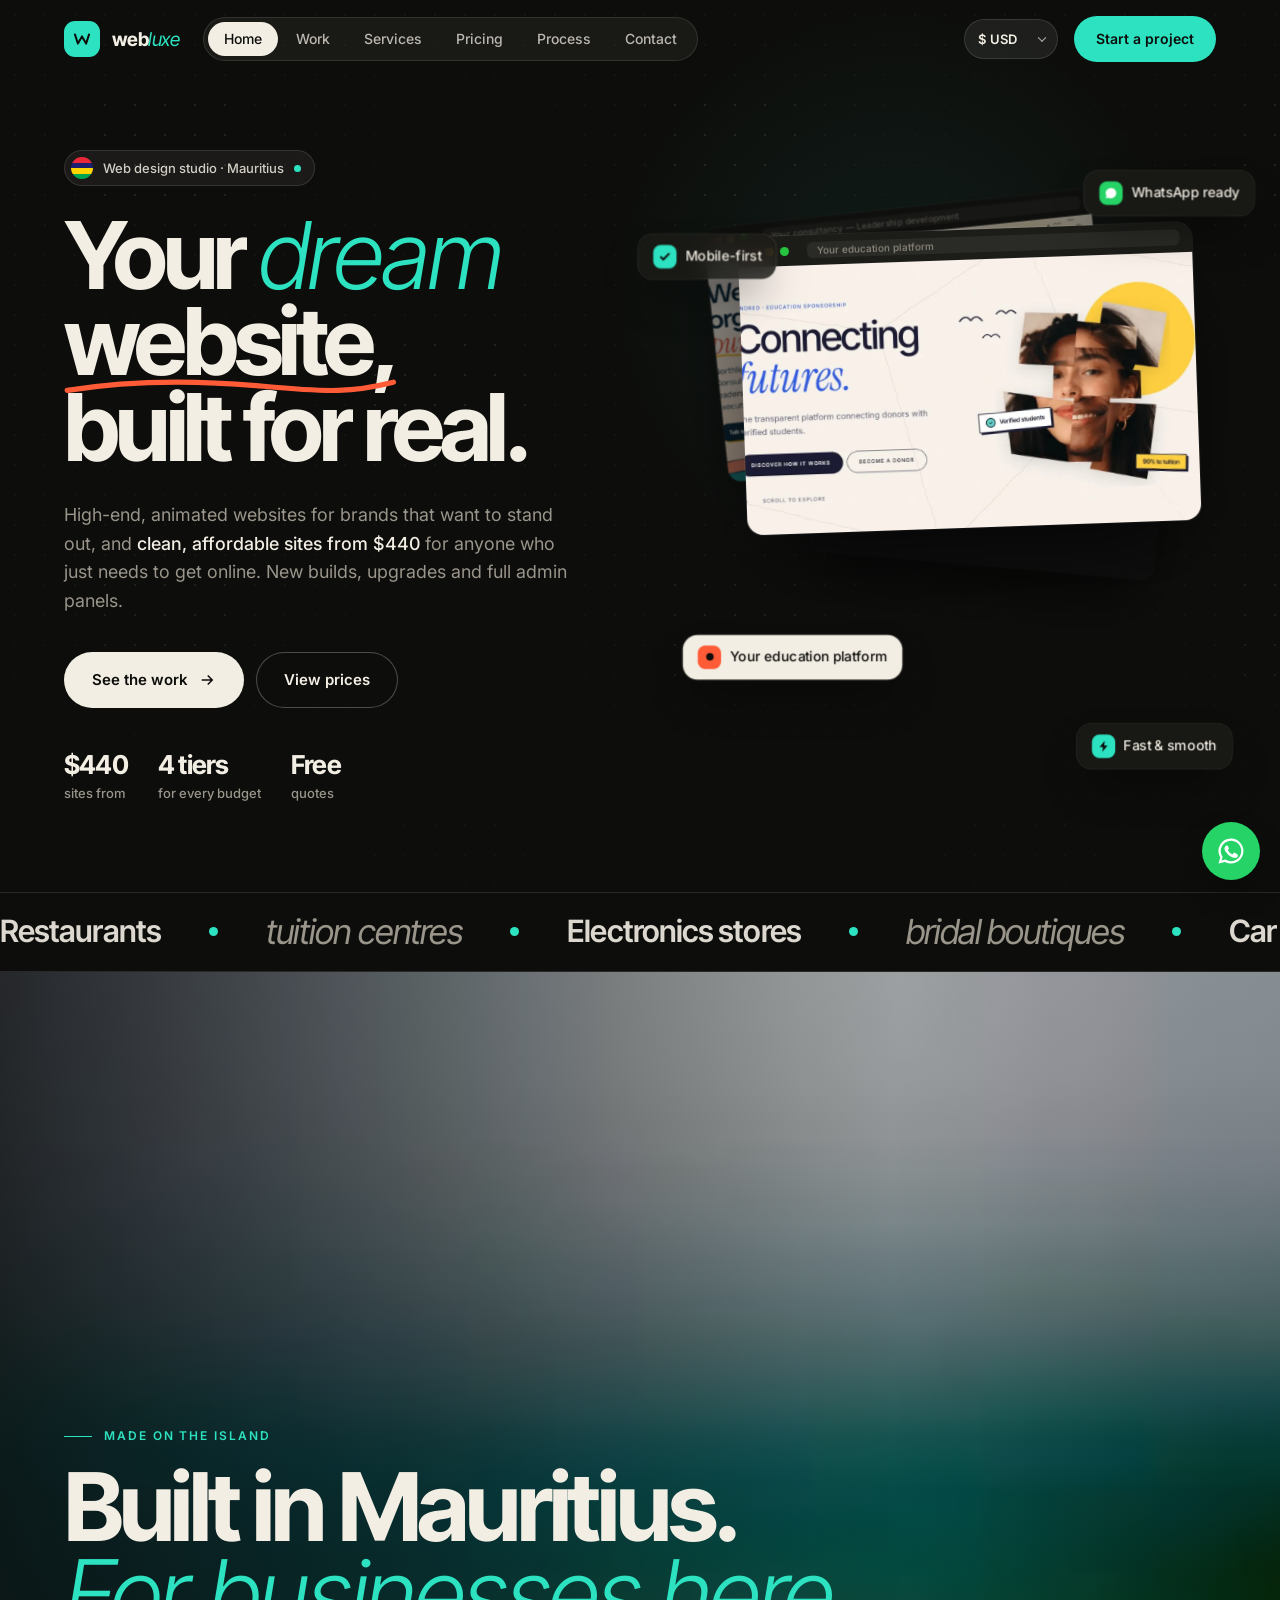
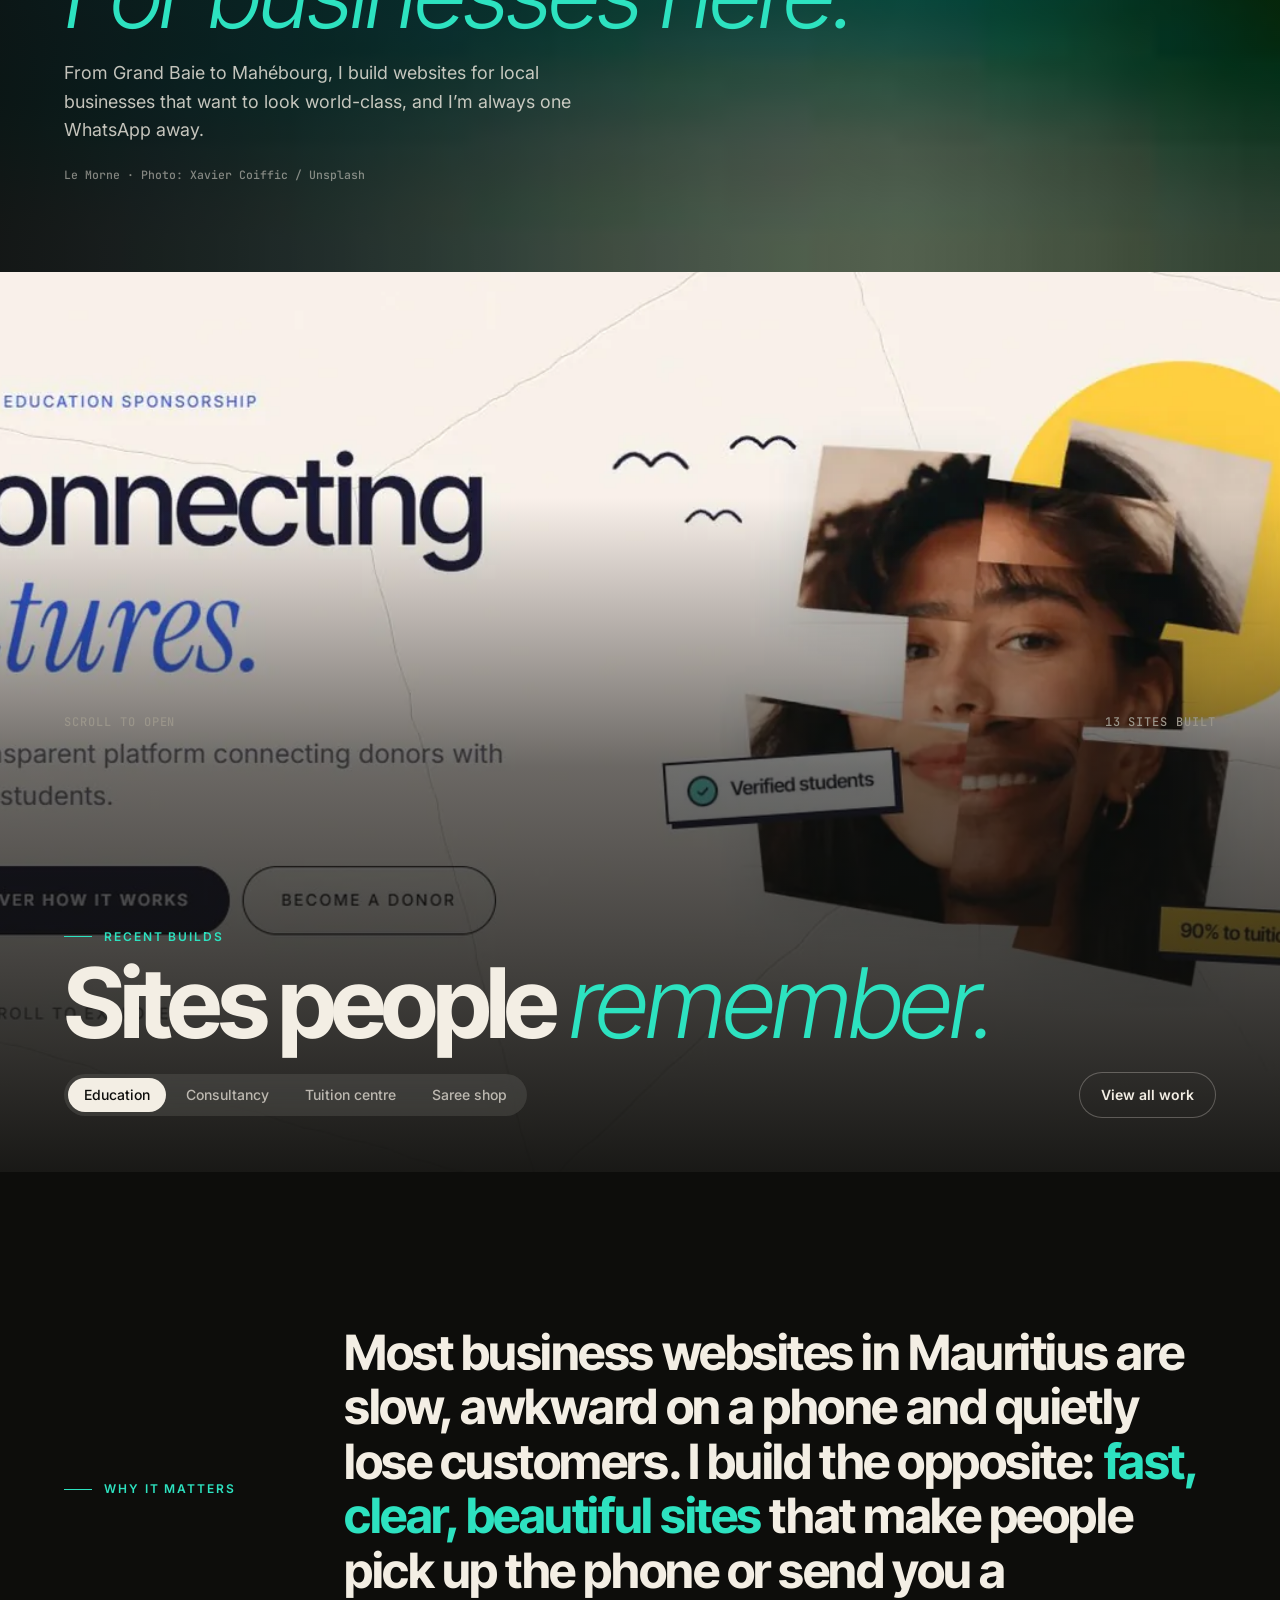
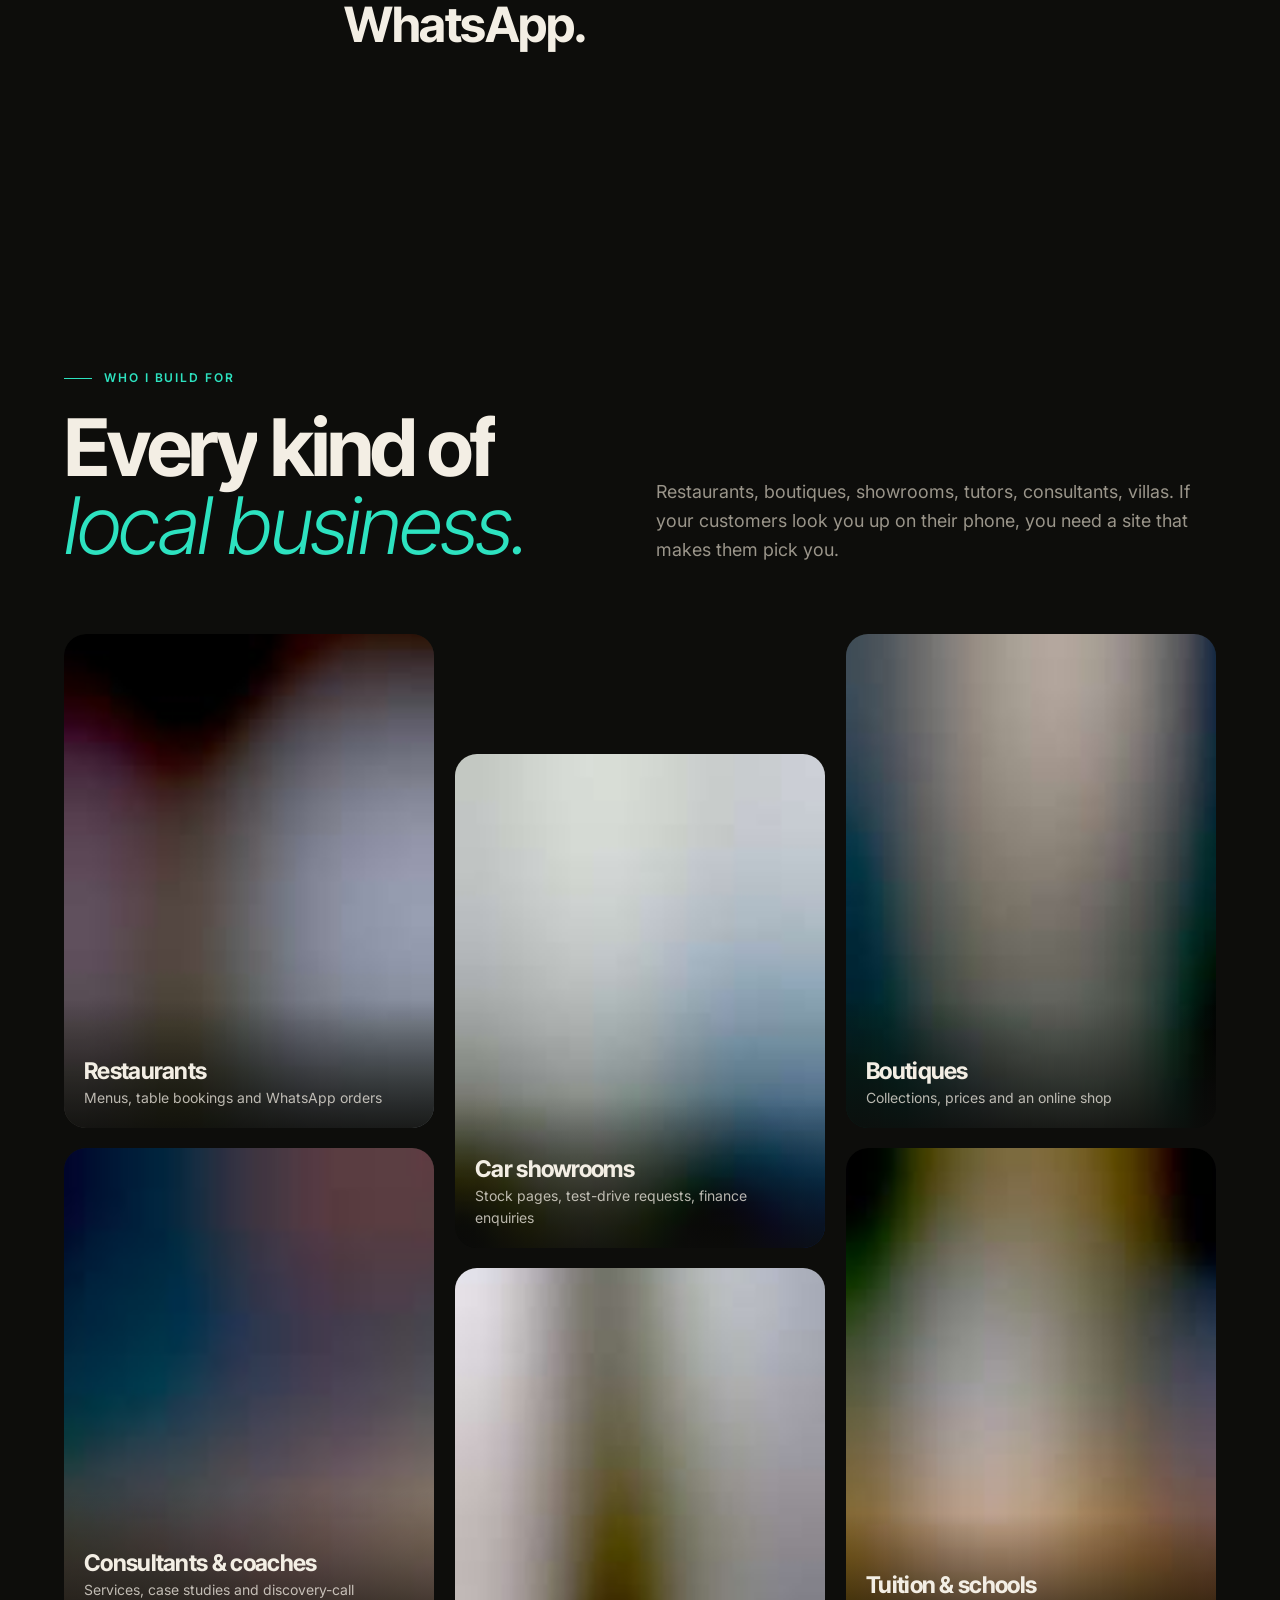
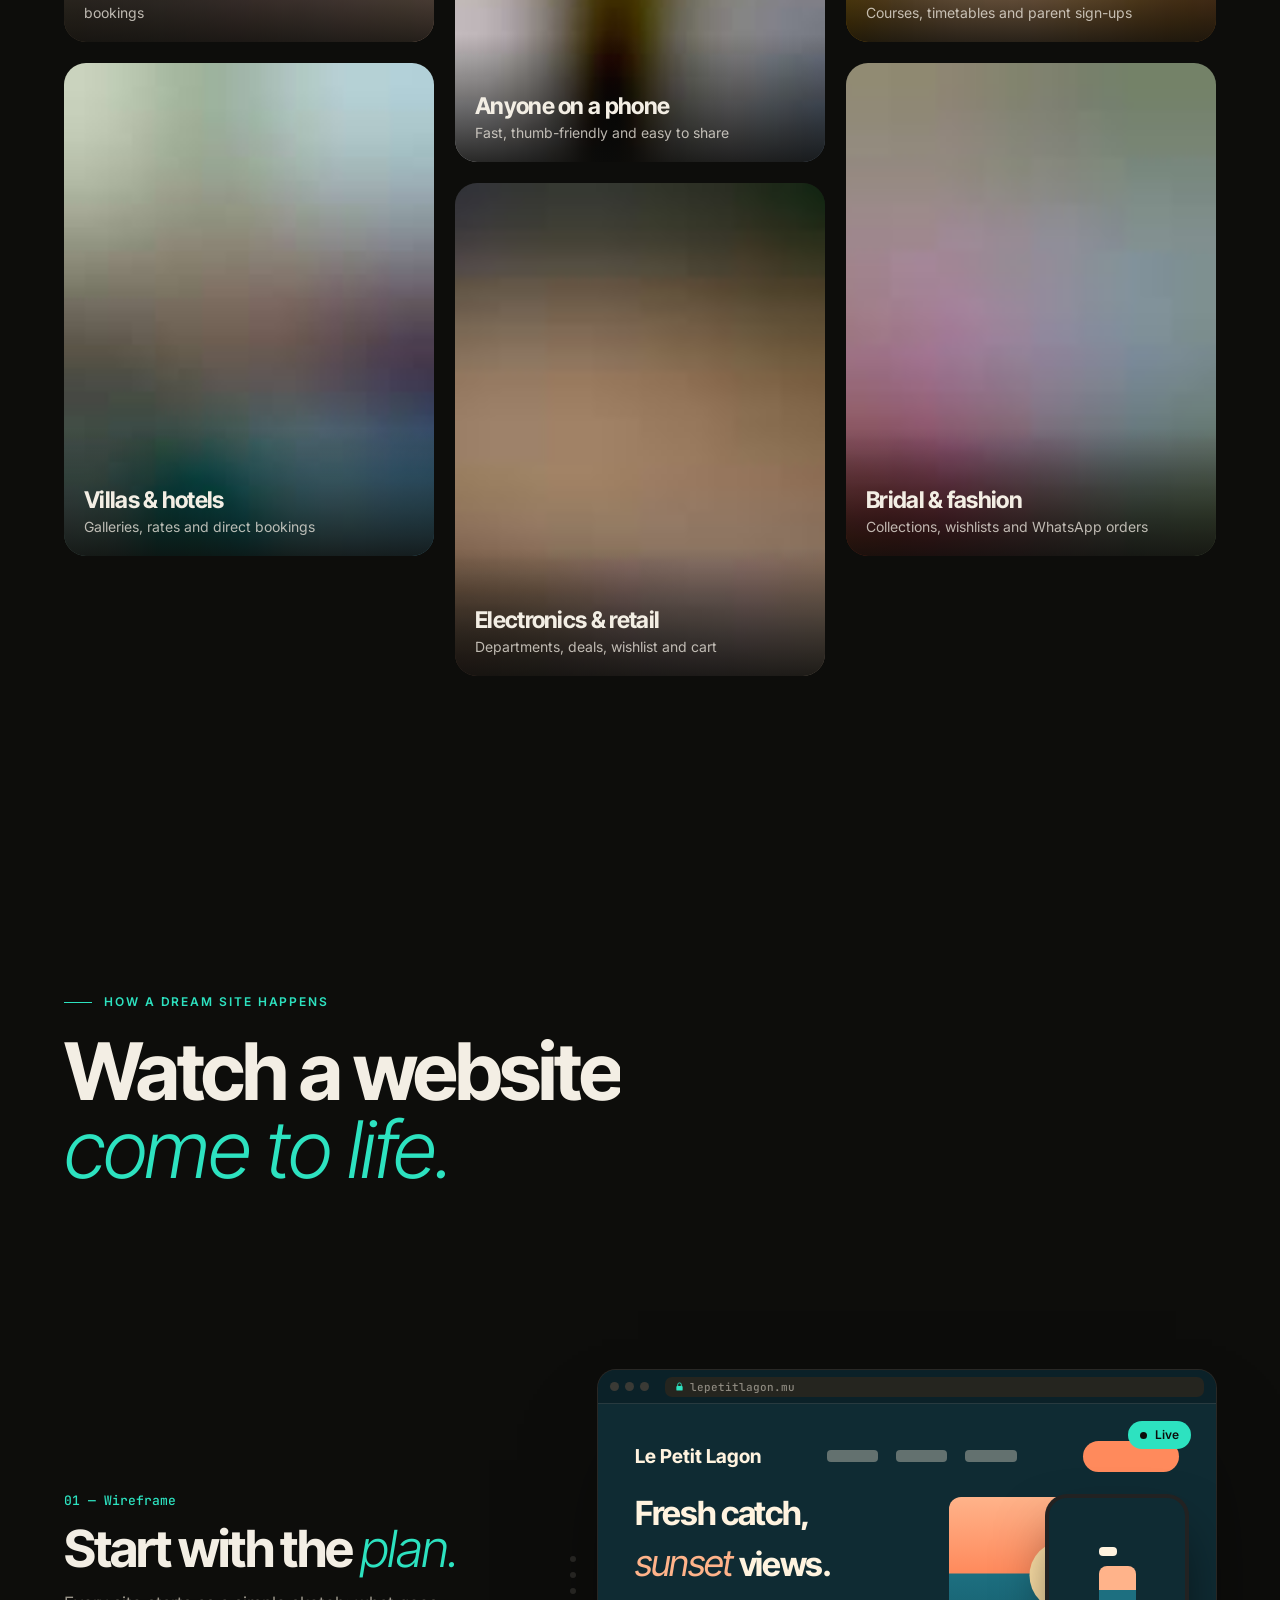
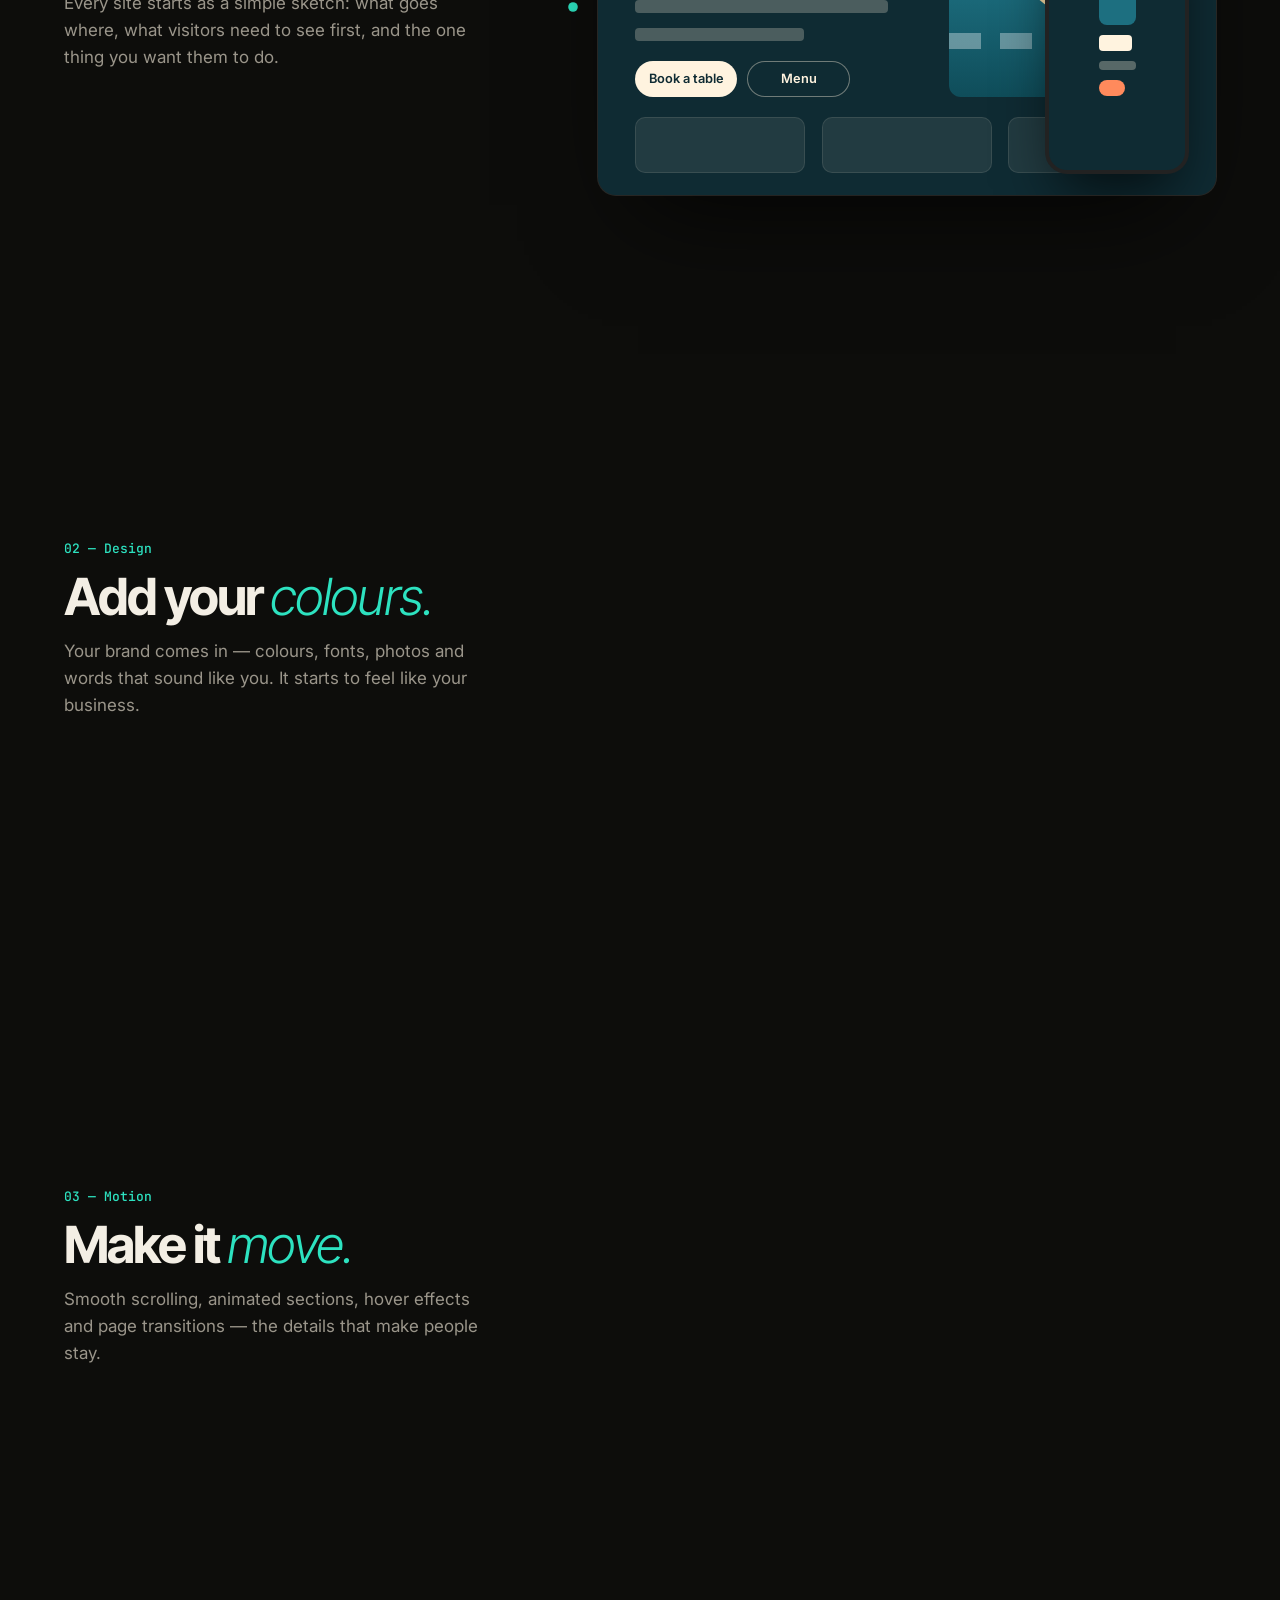
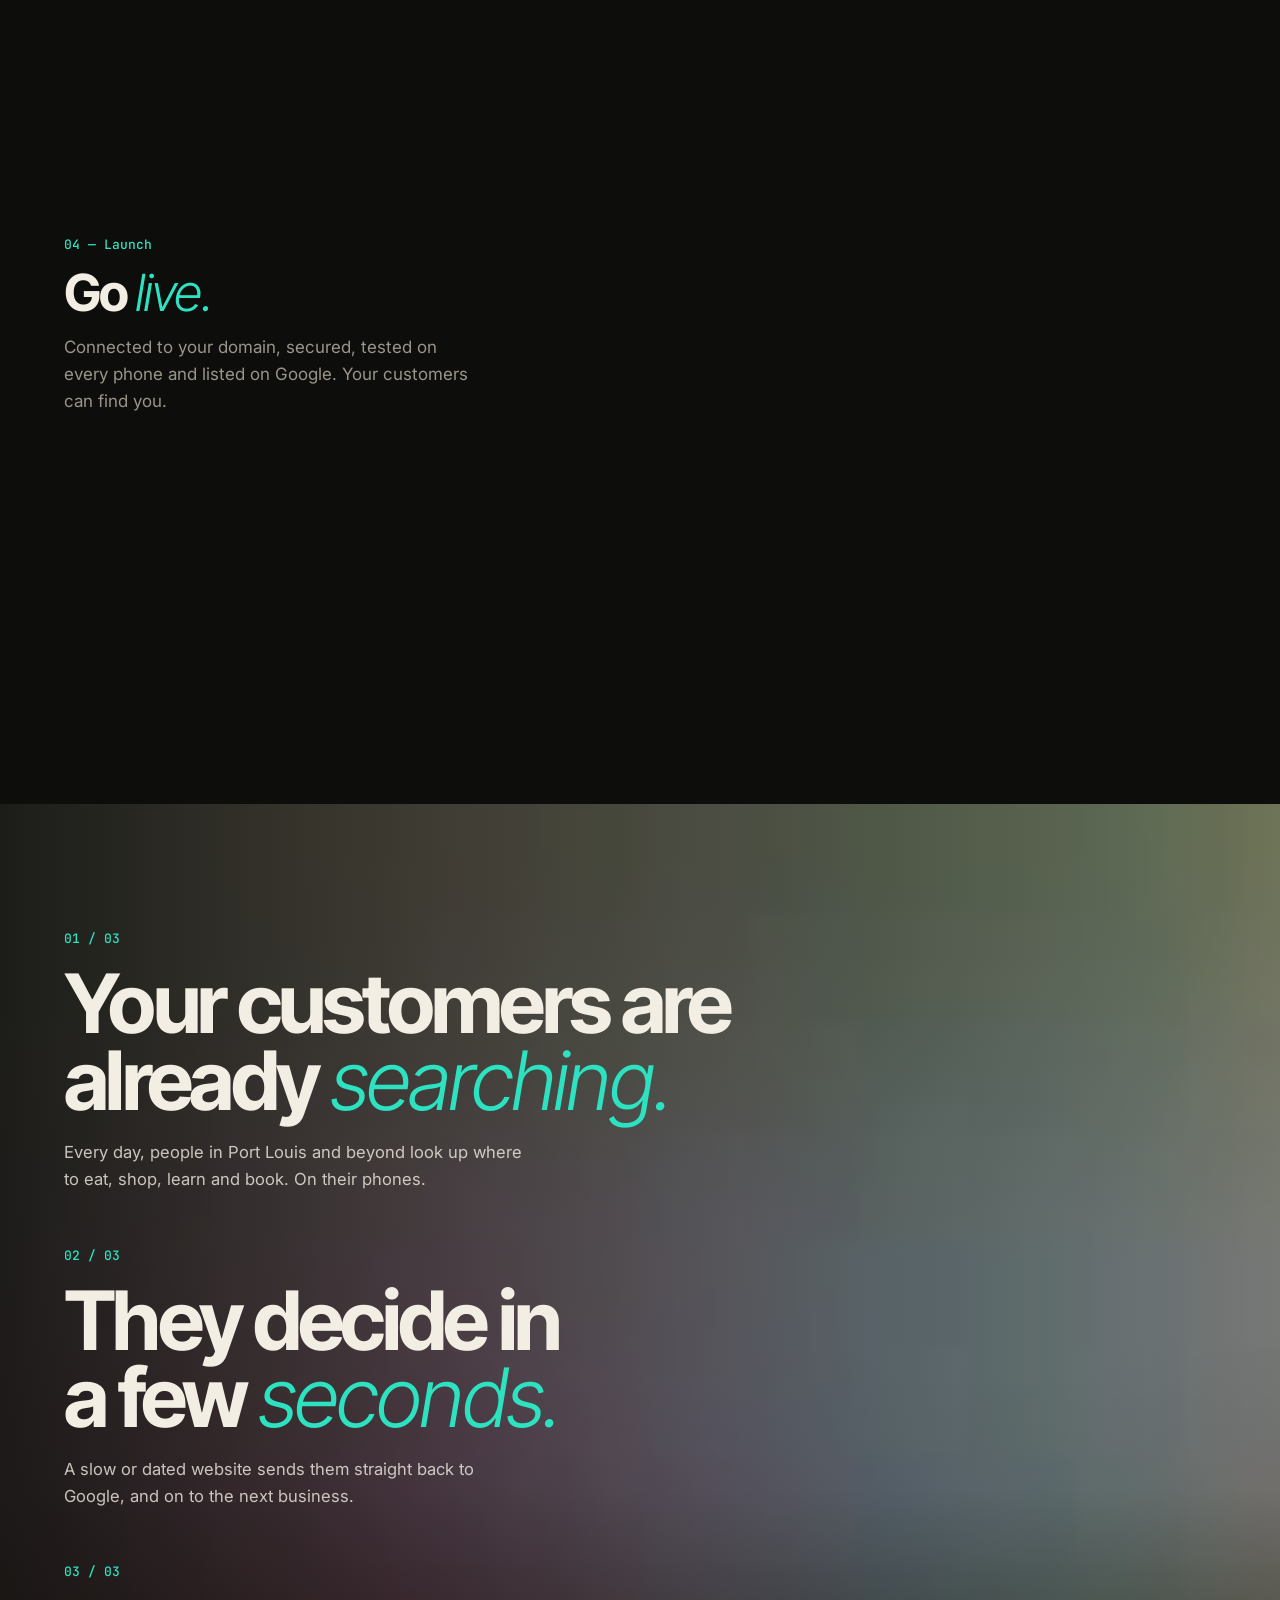
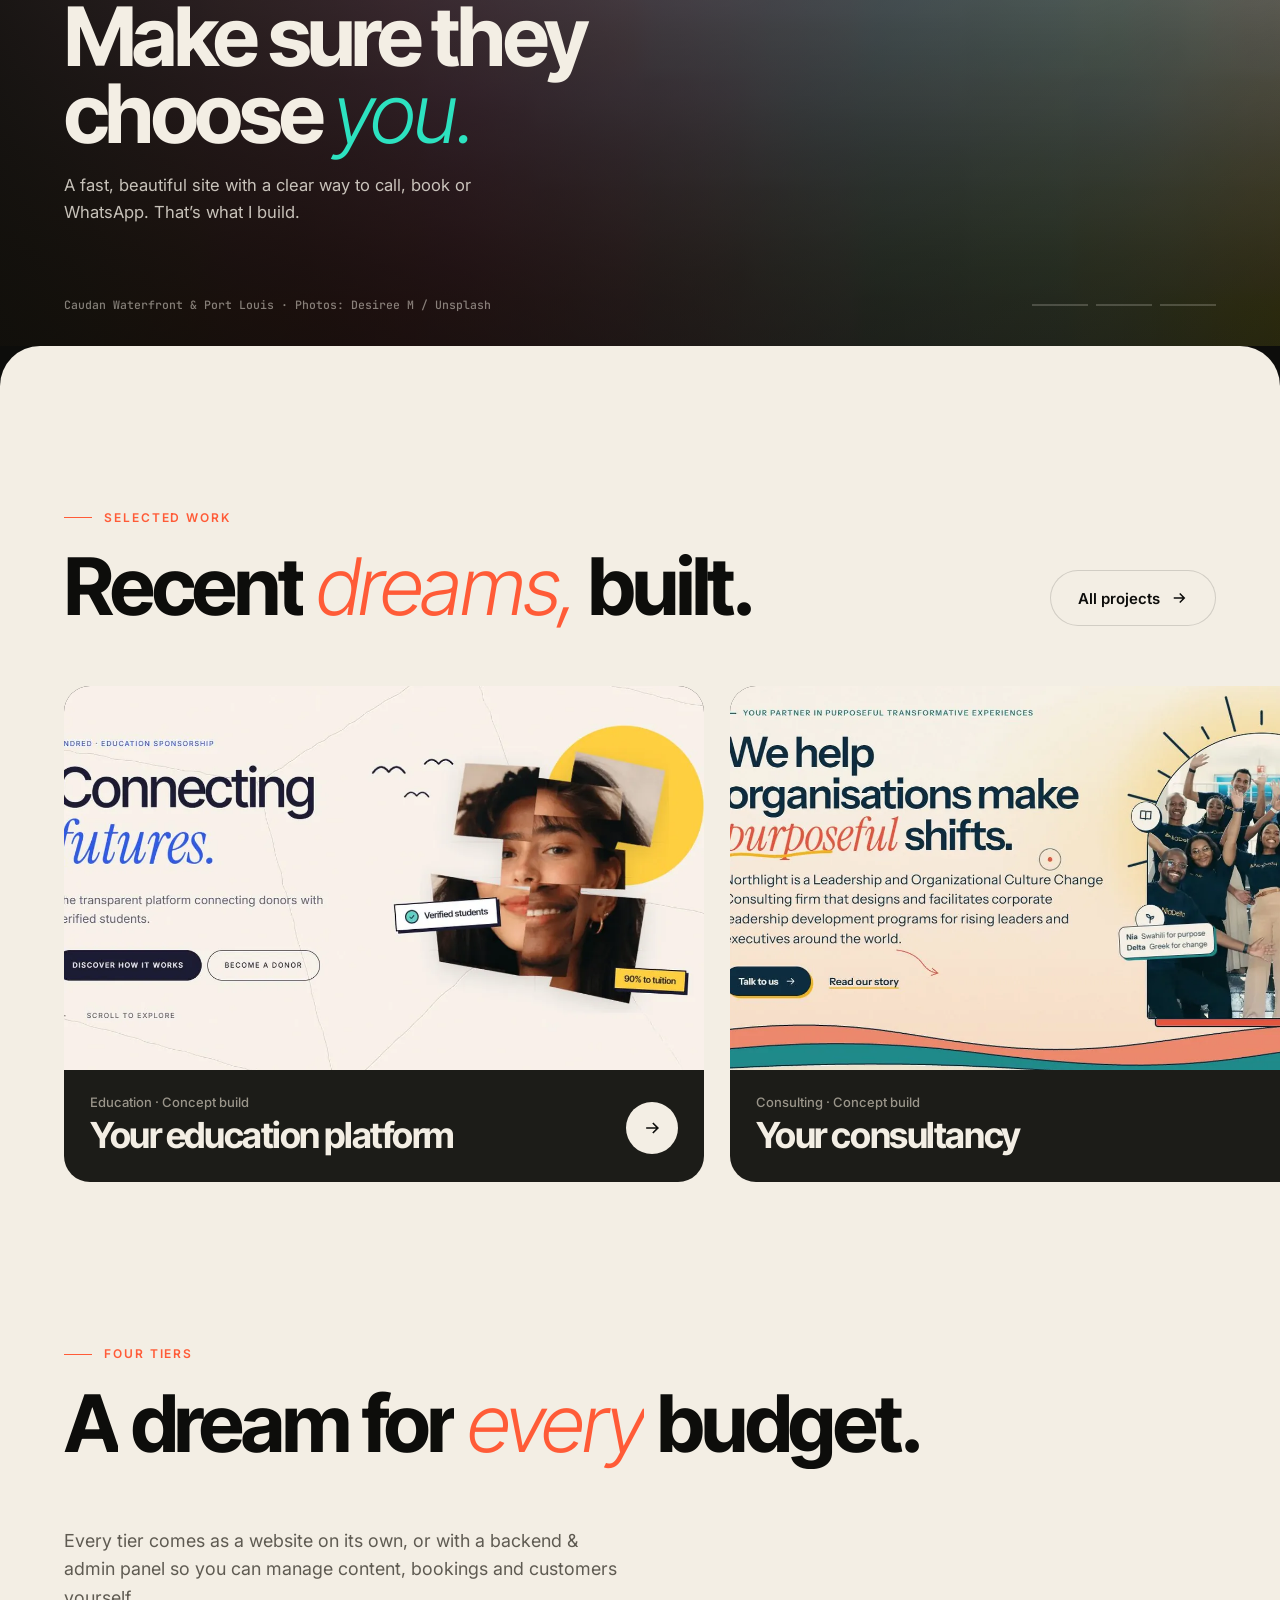
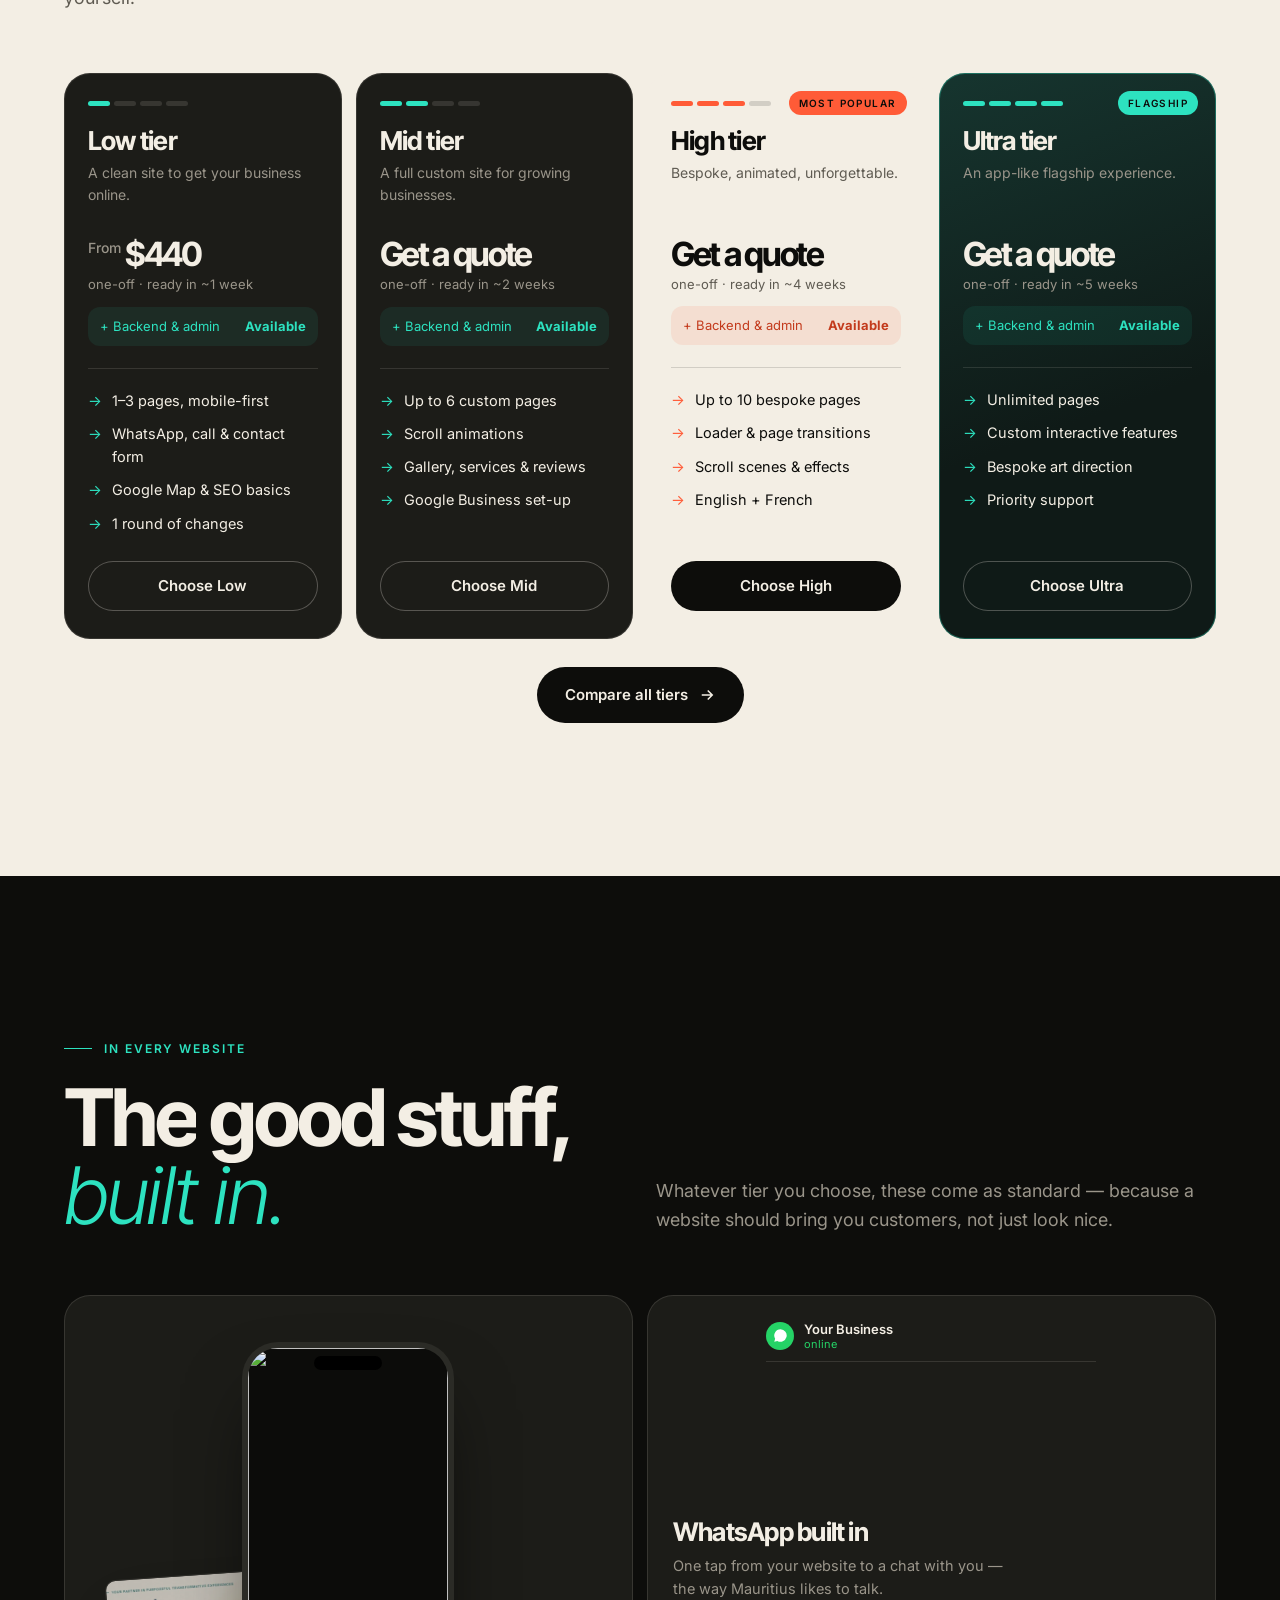
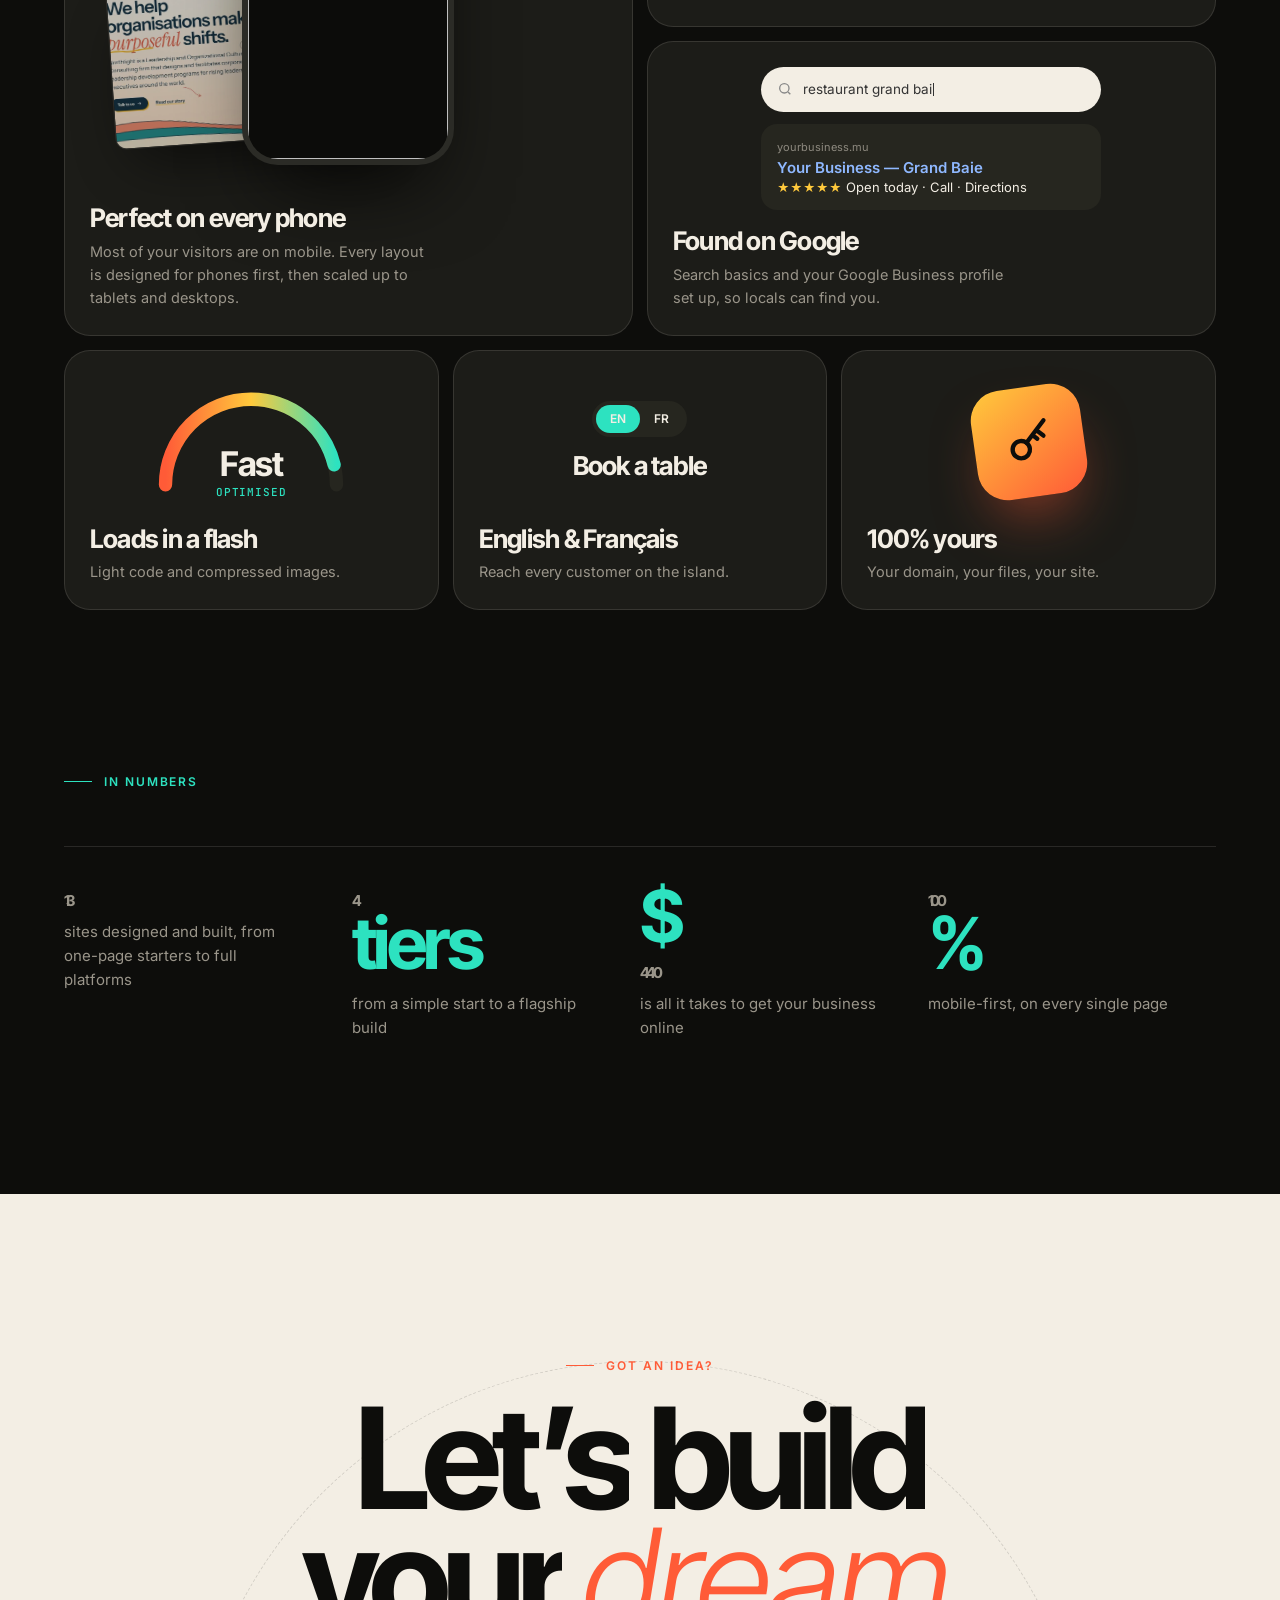
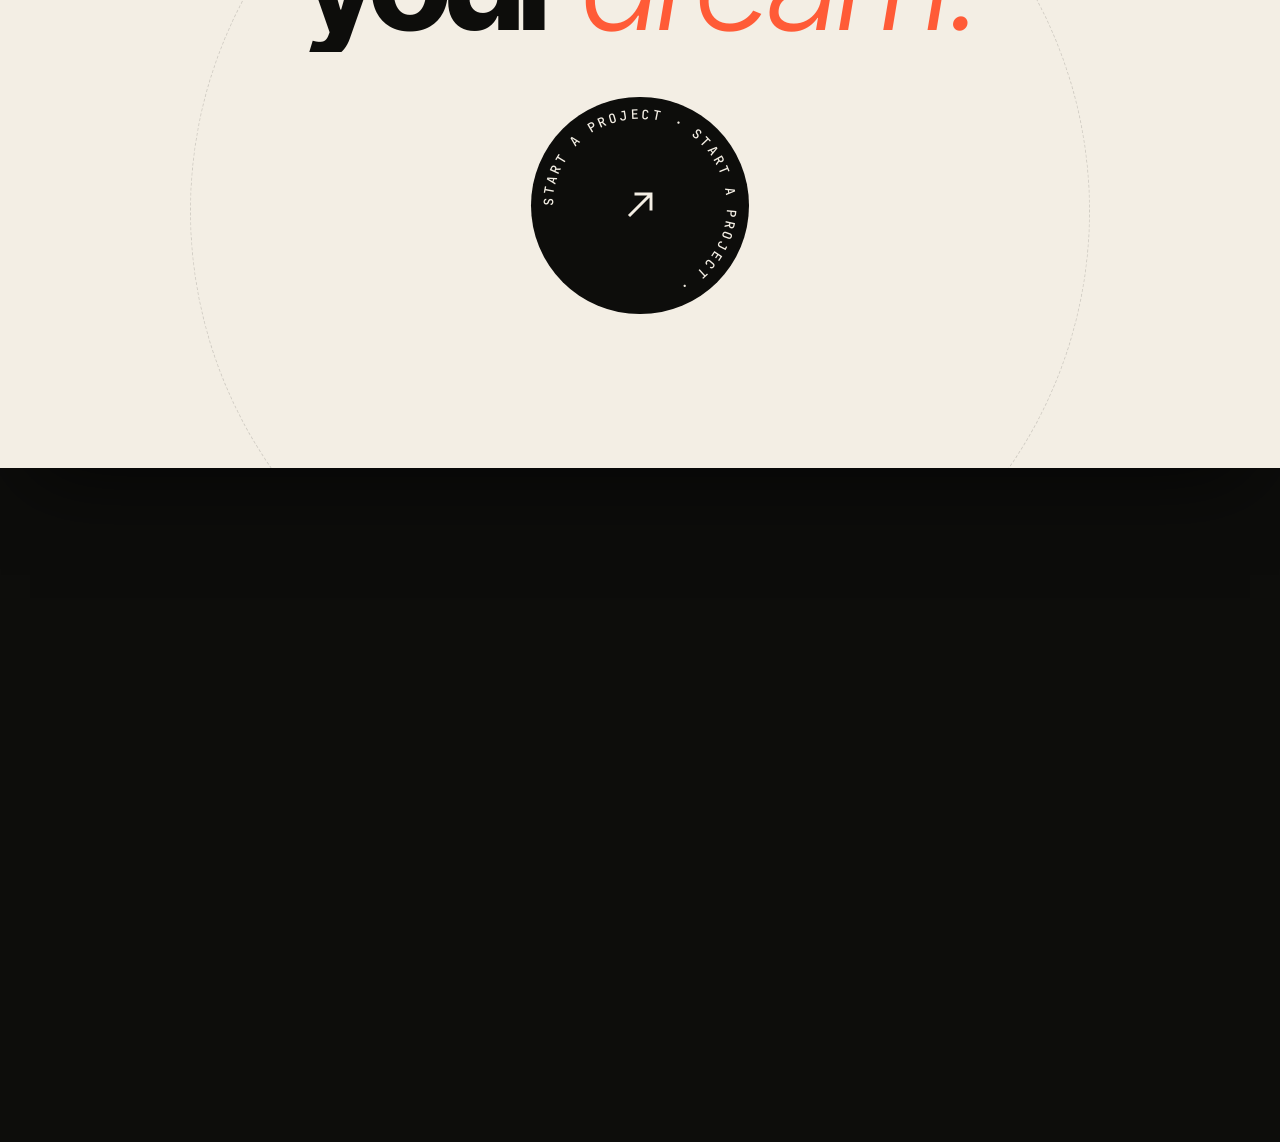
==== commit 407c019f: "Fix glitchy work-page videos, show currency switcher, add brand logos - Videos: remove scroll-scrubb" ====
--- a/index.html
+++ b/index.html
@@ -21,8 +21,11 @@
 <meta name="twitter:title" content="WebLuxe — Build your dream website">
 <meta name="twitter:description" content="High-end, animated websites and clean, affordable sites for Mauritian businesses.">
 <meta name="twitter:image" content="https://webluxe.github.io/WebLuxe/assets/img/og.jpg">
-<script type="application/ld+json">{"@context": "https://schema.org", "@type": "ProfessionalService", "name": "WebLuxe", "url": "https://webluxe.github.io/WebLuxe/", "description": "Web design studio in Mauritius building high-end animated websites, affordable starter sites, upgrades, bookings and admin panels.", "image": "https://webluxe.github.io/WebLuxe/assets/img/og.jpg", "logo": "https://webluxe.github.io/WebLuxe/assets/icons/favicon.svg", "telephone": "+230 5753 4025", "address": {"@type": "PostalAddress", "addressCountry": "MU"}, "areaServed": {"@type": "Country", "name": "Mauritius"}, "priceRange": "From Rs 10,000", "currenciesAccepted": "MUR", "hasOfferCatalog": {"@type": "OfferCatalog", "name": "Website packages", "itemListElement": [{"@type": "Offer", "name": "Low tier website", "description": "Starter website, from Rs 10,000", "itemOffered": {"@type": "Service", "name": "Low tier website"}, "price": "10000", "priceCurrency": "MUR"}, {"@type": "Offer", "name": "Mid tier website", "description": "Mid tier website, quoted after a free consultation", "itemOffered": {"@type": "Service", "name": "Mid tier website"}}, {"@type": "Offer", "name": "High tier website", "description": "High tier website, quoted after a free consultation", "itemOffered": {"@type": "Service", "name": "High tier website"}}, {"@type": "Offer", "name": "Ultra tier website", "description": "Ultra tier website, quoted after a free consultation", "itemOffered": {"@type": "Service", "name": "Ultra tier website"}}]}}</script>
+<script type="application/ld+json">{"@context": "https://schema.org", "@type": "ProfessionalService", "name": "WebLuxe", "url": "https://webluxe.github.io/WebLuxe/", "description": "Web design studio in Mauritius building high-end animated websites, affordable starter sites, upgrades, bookings and admin panels.", "image": "https://webluxe.github.io/WebLuxe/assets/img/og.jpg", "logo": "https://webluxe.github.io/WebLuxe/assets/brand/icon-512.png", "telephone": "+230 5753 4025", "address": {"@type": "PostalAddress", "addressCountry": "MU"}, "areaServed": {"@type": "Country", "name": "Mauritius"}, "priceRange": "From Rs 10,000", "currenciesAccepted": "MUR", "hasOfferCatalog": {"@type": "OfferCatalog", "name": "Website packages", "itemListElement": [{"@type": "Offer", "name": "Low tier website", "description": "Starter website, from Rs 10,000", "itemOffered": {"@type": "Service", "name": "Low tier website"}, "price": "10000", "priceCurrency": "MUR"}, {"@type": "Offer", "name": "Mid tier website", "description": "Mid tier website, quoted after a free consultation", "itemOffered": {"@type": "Service", "name": "Mid tier website"}}, {"@type": "Offer", "name": "High tier website", "description": "High tier website, quoted after a free consultation", "itemOffered": {"@type": "Service", "name": "High tier website"}}, {"@type": "Offer", "name": "Ultra tier website", "description": "Ultra tier website, quoted after a free consultation", "itemOffered": {"@type": "Service", "name": "Ultra tier website"}}]}}</script>
 <link rel="icon" href="assets/icons/favicon.svg" type="image/svg+xml">
+<link rel="icon" href="assets/brand/icon-192.png" type="image/png" sizes="192x192">
+<link rel="apple-touch-icon" href="assets/brand/apple-touch-icon.png">
+<link rel="manifest" href="manifest.webmanifest">
 <link rel="preconnect" href="https://fonts.googleapis.com">
 <link rel="preconnect" href="https://fonts.gstatic.com" crossorigin>
 <link href="https://fonts.googleapis.com/css2?family=Inter+Tight:ital,wght@0,400..800;1,300..500&family=Inter:wght@400;500;600&family=JetBrains+Mono:wght@400;500&display=swap" rel="stylesheet">
@@ -397,6 +400,7 @@
       <div class="tpl__card" data-r><div class="tpl__shot"><div class="win__bar"><i></i><i></i><i></i><span>Your electronics store — TVs, phones &amp; more</span></div><div class="tpl__view"><img src="assets/img/templates/electronics-store.webp" decoding="async" loading="lazy" alt="Your electronics store website homepage"></div></div><div class="tpl__body"><small>Electronics store · Template</small><b>Your electronics store</b><p>A full retail shop: search, departments, deal of the day, wishlist, cart and pay-monthly plans.</p><div class="tpl__meta"><span class="tpl__price">High tier</span></div></div></div>
       <a class="tpl__card tpl__card--cta" href="#contact" data-r><span class="eyebrow" style="color:var(--ink)">Like one?</span><h3>Make it <span class="ser">yours.</span></h3><p>Any of these can be rebranded and tailored to your business.</p><span class="btn btn--ink" style="align-self:flex-start">Start a project</span></a>
     </div>
+    <div class="tpl__sig" data-r><img src="assets/brand/logo-black.webp" width="640" height="163" alt="WebLuxe, web design studio" loading="lazy" decoding="async"><span>Every site above was designed and built by WebLuxe in Mauritius.</span></div>
   </div>
 </section>
 <section class="bigcta light" style="padding-top:0">
@@ -663,7 +667,7 @@
 <footer class="ftr">
   <div class="wrap">
     <div class="ftr__top">
-      <div><p class="ftr__cta">Ready when you are.<br>Let’s build your <span class="ser">dream.</span></p><a href="#contact" class="btn btn--lagoon mag" style="display:inline-flex">Start a project</a></div>
+      <div><img class="ftr__logo" src="assets/brand/logo-white.webp" width="640" height="163" alt="WebLuxe, web design studio" loading="lazy" decoding="async"><p class="ftr__cta">Ready when you are.<br>Let’s build your <span class="ser">dream.</span></p><a href="#contact" class="btn btn--lagoon mag" style="display:inline-flex">Start a project</a></div>
       <div><h4>Pages</h4><a href="#home">Home</a><a href="#work">Work</a><a href="#services">Services</a><a href="#pricing">Pricing</a><a href="#process">Process</a><a href="#contact">Contact</a></div>
       <div><h4>Get in touch</h4><a href="#" id="ftrWa" target="_blank" rel="noopener">WhatsApp</a><a href="mailto:buildyourdreamwebsitedotcom@gmail.com">Email</a><span style="display:block;padding:5px 0;font-size:15px;color:var(--mute2)">Mauritius</span></div>
     </div>
--- a/css/style.css
+++ b/css/style.css
@@ -894,10 +894,11 @@
 @media (max-width:600px){.ccy--inline{margin:14px 0 0}.hdr .ccy select{height:38px;padding:0 26px 0 12px;font-size:12px}}
 
 /* ---------- portfolio videos ---------- */
-.tpl__view video,.shot__view video{width:100%;height:100%;object-fit:cover;object-position:top;display:block;background:#111}
+.tpl__view,.shot__view{isolation:isolate;transform:translateZ(0);-webkit-mask-image:-webkit-radial-gradient(white,black)}
+.tpl__view video,.shot__view video{width:100%;height:100%;object-fit:cover;object-position:top;display:block;background:#111;backface-visibility:hidden}
 
 /* ---------- prices hidden (SHOW_PRICES = false in js/main.js) ---------- */
-.noprice .tog,.noprice .ccy,.noprice .ccy__note,.noprice [data-bp],.noprice #estExtras em,.noprice .est__total{display:none!important}
+.noprice .tog,.noprice .ccy--inline,.noprice .ccy__note,.noprice [data-bp],.noprice #estExtras em,.noprice .est__total{display:none!important}
 .tier__p--q{align-items:baseline;gap:8px}
 .tier__p--q span{font-size:clamp(30px,2.6vw,40px)}
 .noprice .est__lines{margin-top:18px}
@@ -906,3 +907,9 @@
 .anim-off,.anim-off *{animation-play-state:paused!important}
 html.is-scr [data-page] *,html.is-scr [data-page] *::before,html.is-scr [data-page] *::after{animation-play-state:paused!important}
 @media (pointer:coarse){.hdr.is-solid{backdrop-filter:none;-webkit-backdrop-filter:none;background:rgba(13,13,11,.94)}}
+
+/* ---------- brand logos ---------- */
+.ftr__logo{display:block;width:clamp(170px,16vw,230px);height:auto;margin:0 0 26px}
+.tpl__sig{display:flex;align-items:center;justify-content:center;gap:18px 26px;flex-wrap:wrap;margin-top:clamp(44px,5vw,70px);text-align:center}
+.tpl__sig img{width:clamp(160px,15vw,210px);height:auto}
+.tpl__sig span{font-size:14.5px;color:var(--mute2);max-width:34ch}
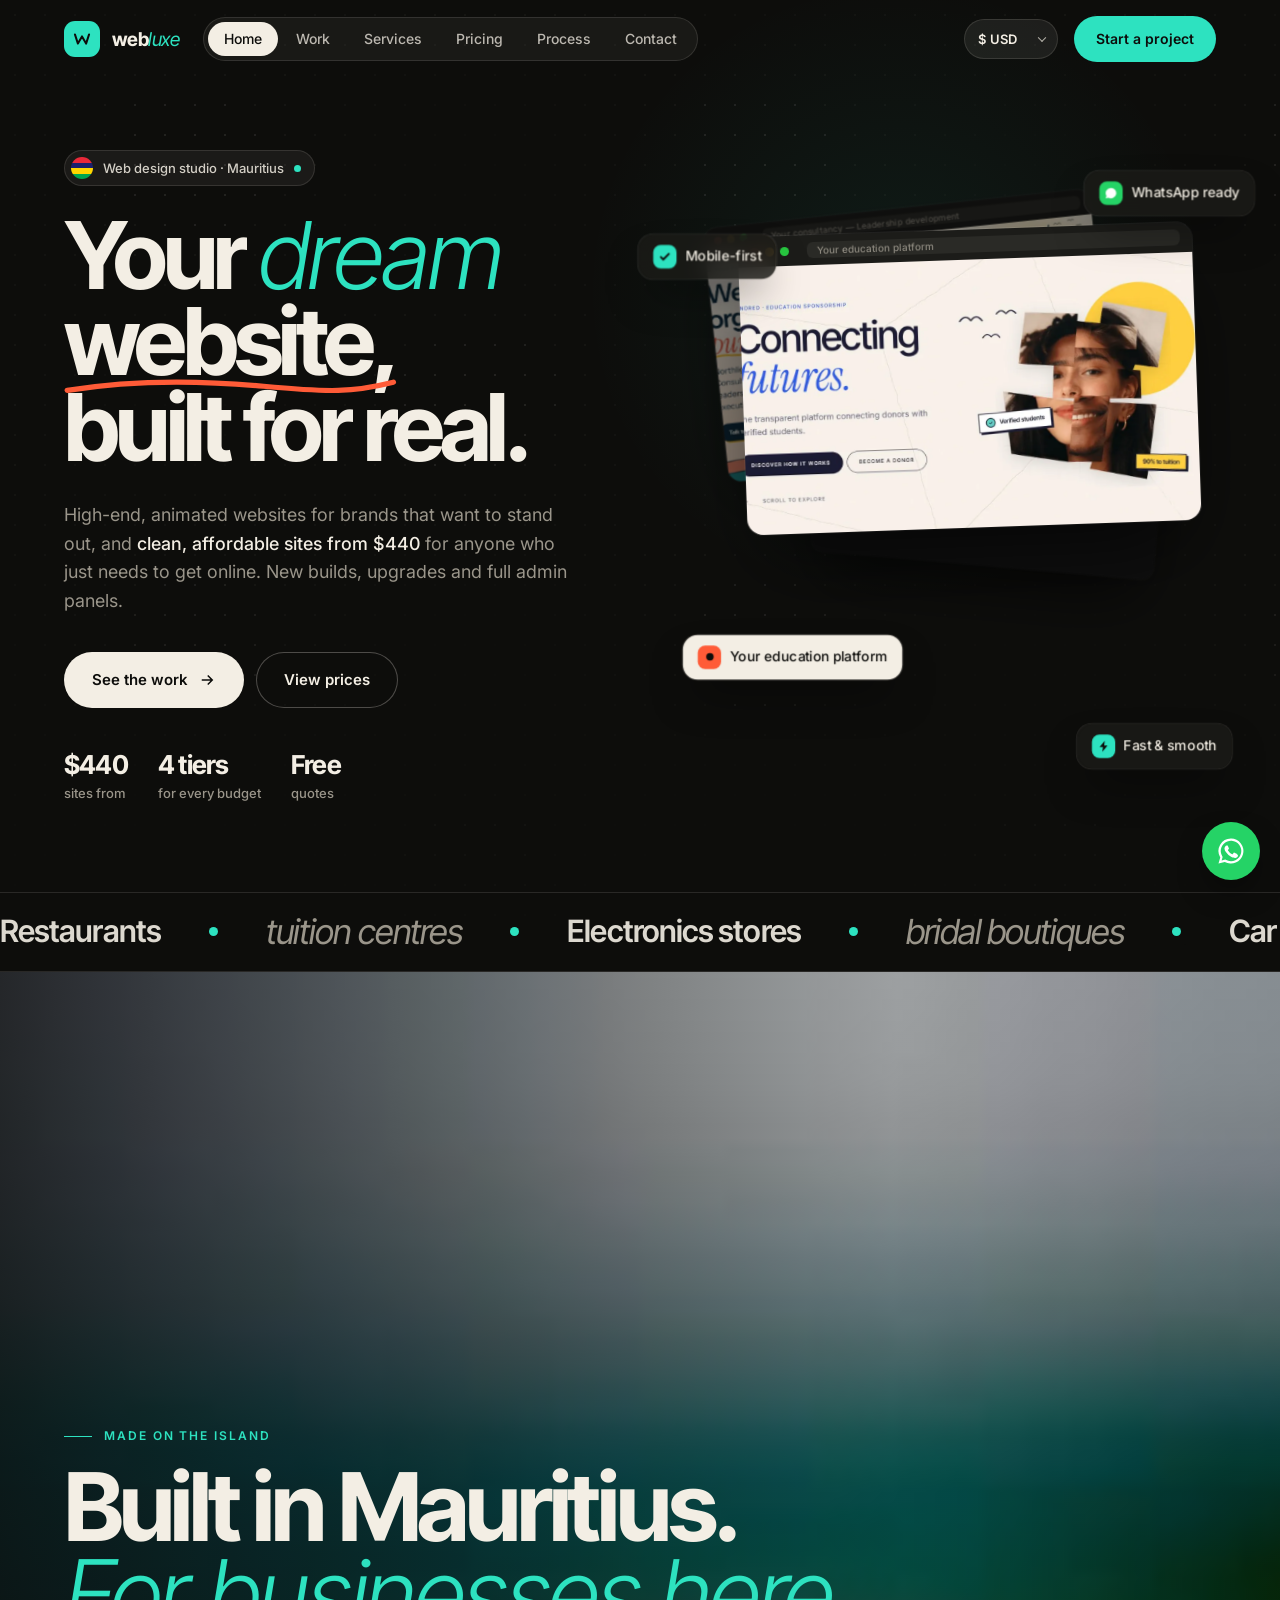
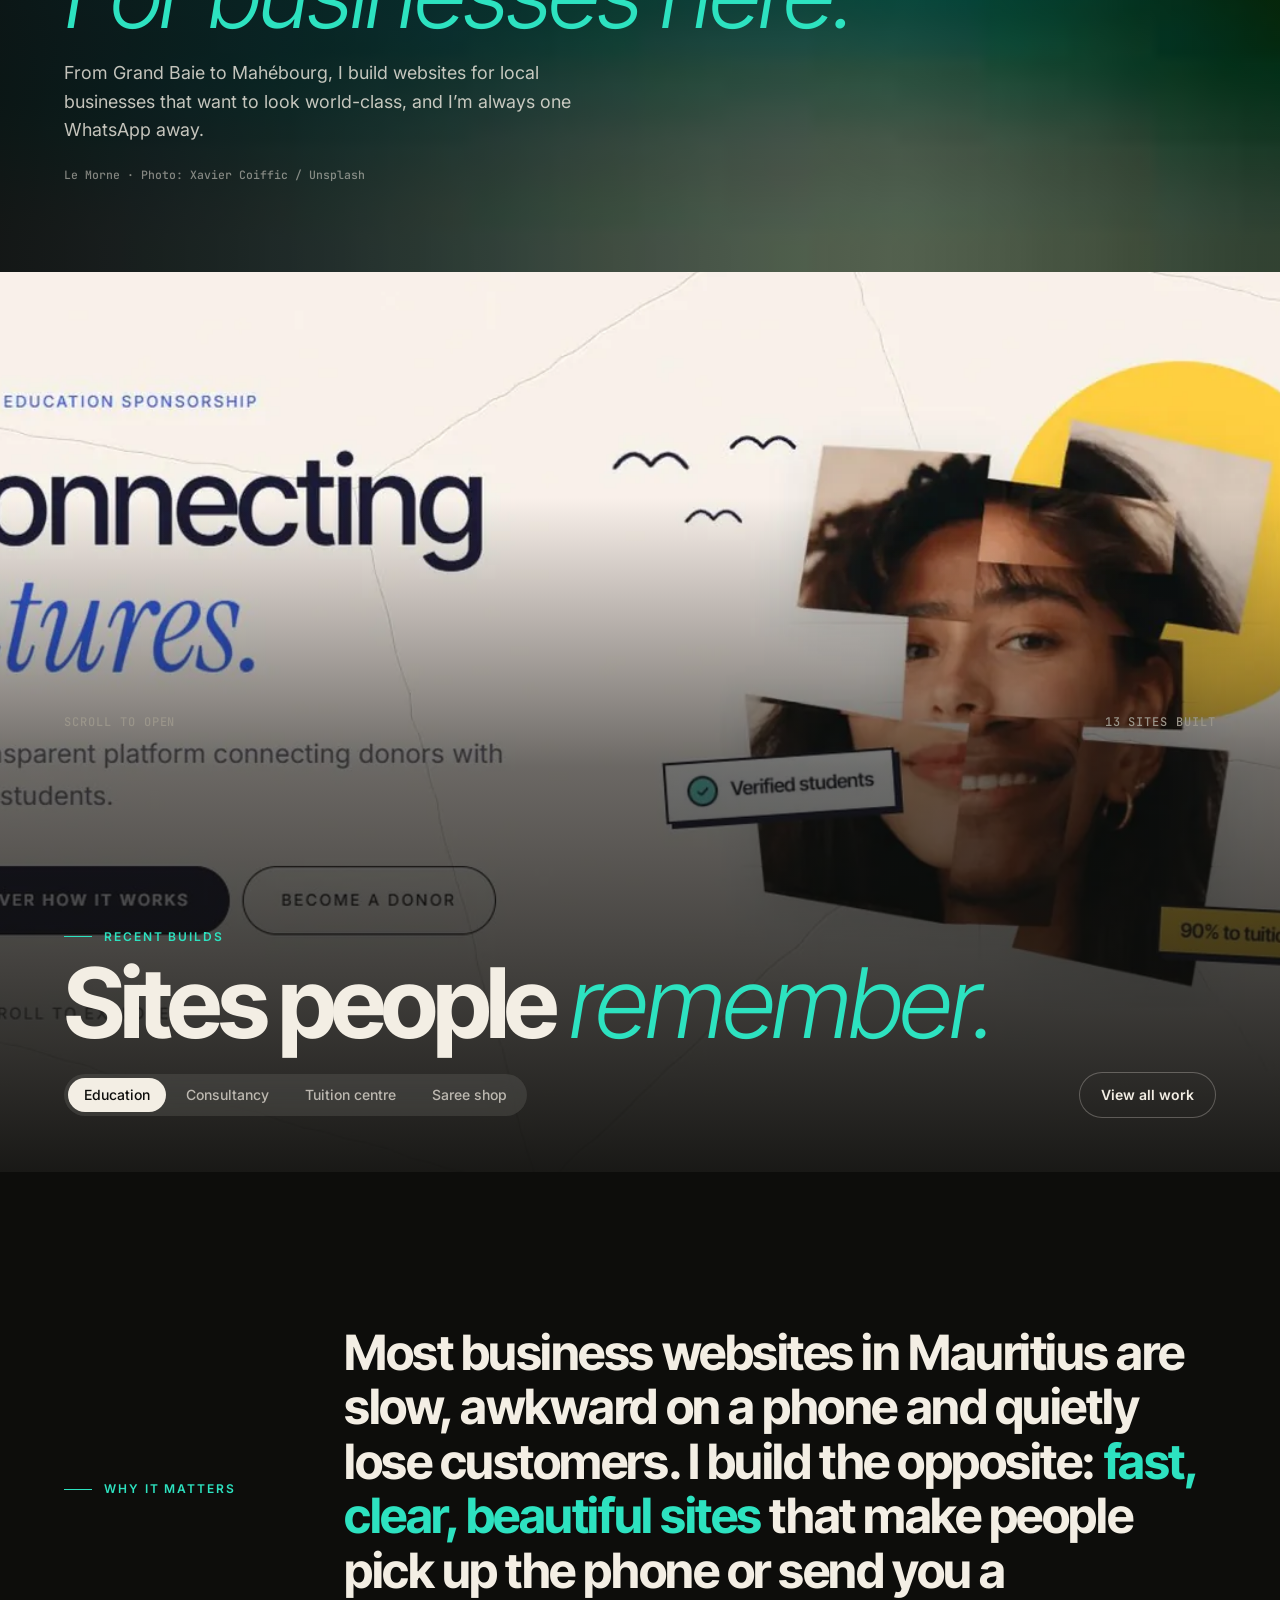
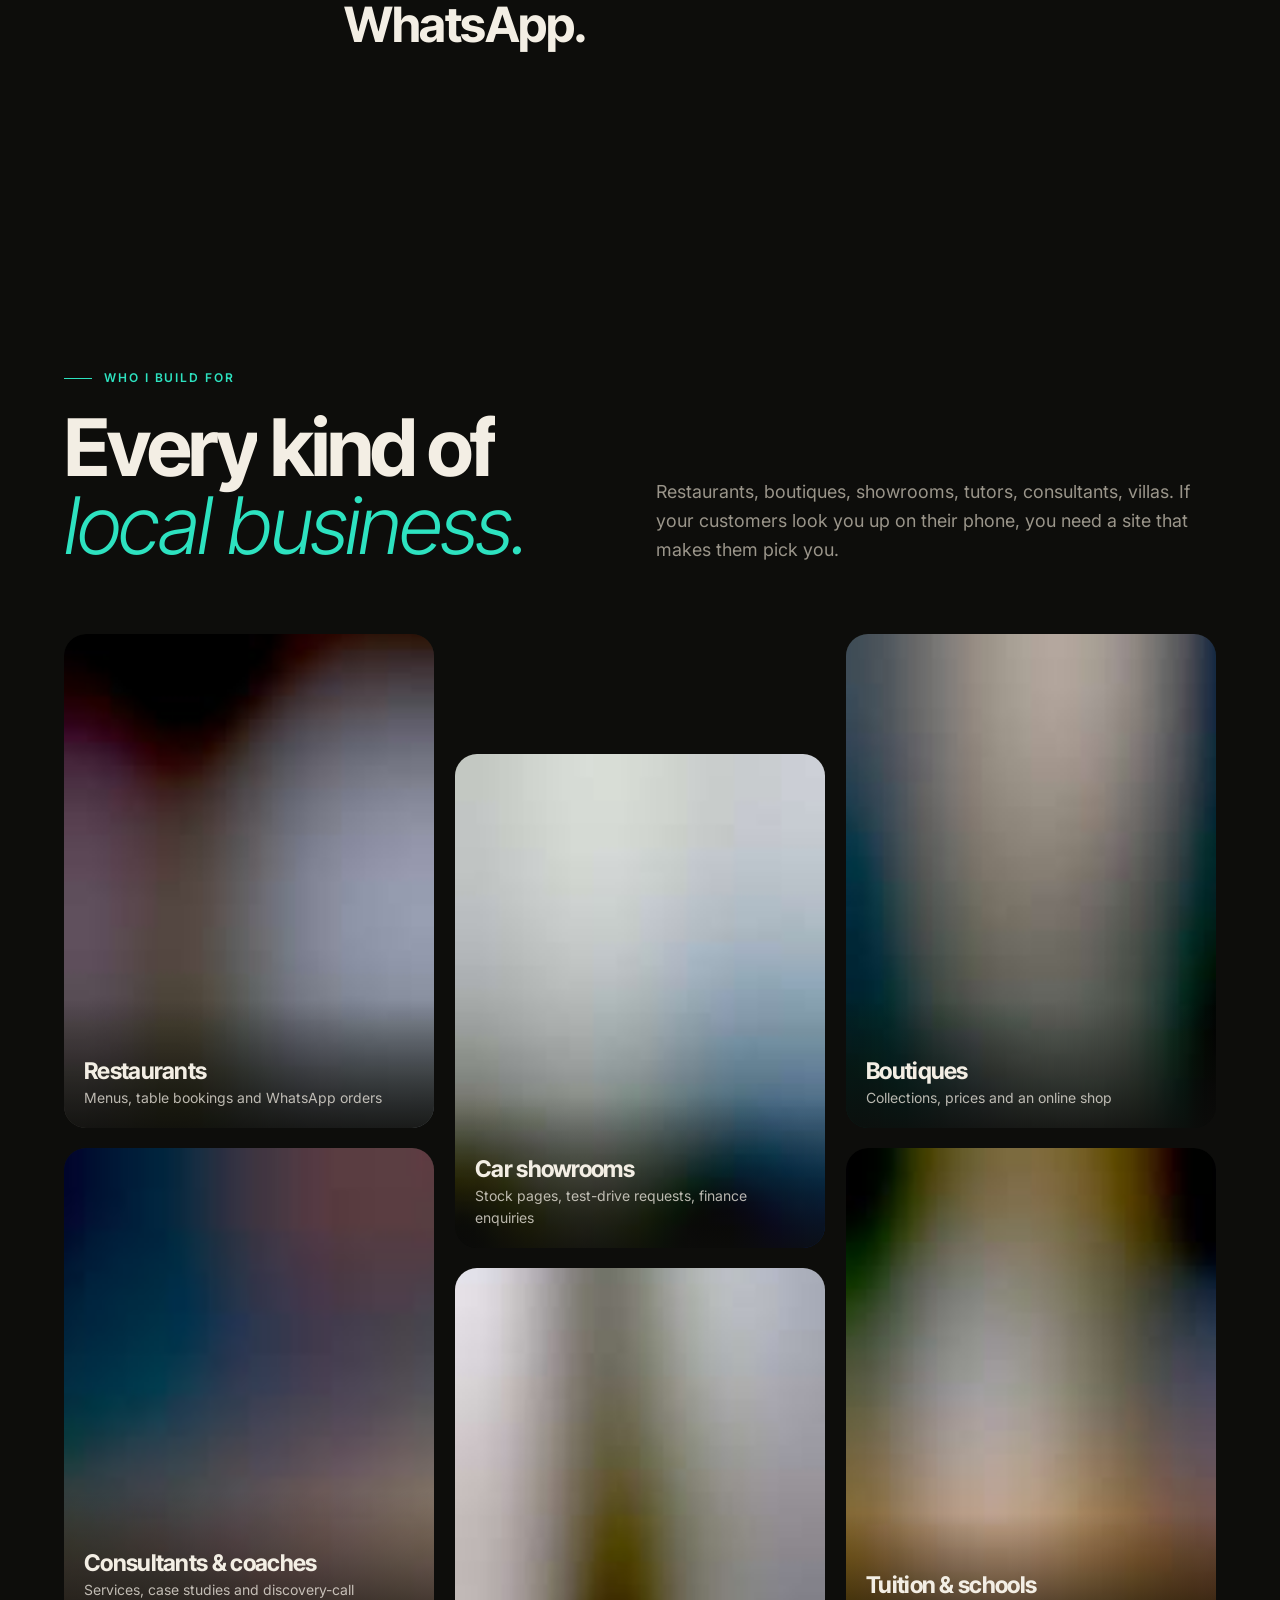
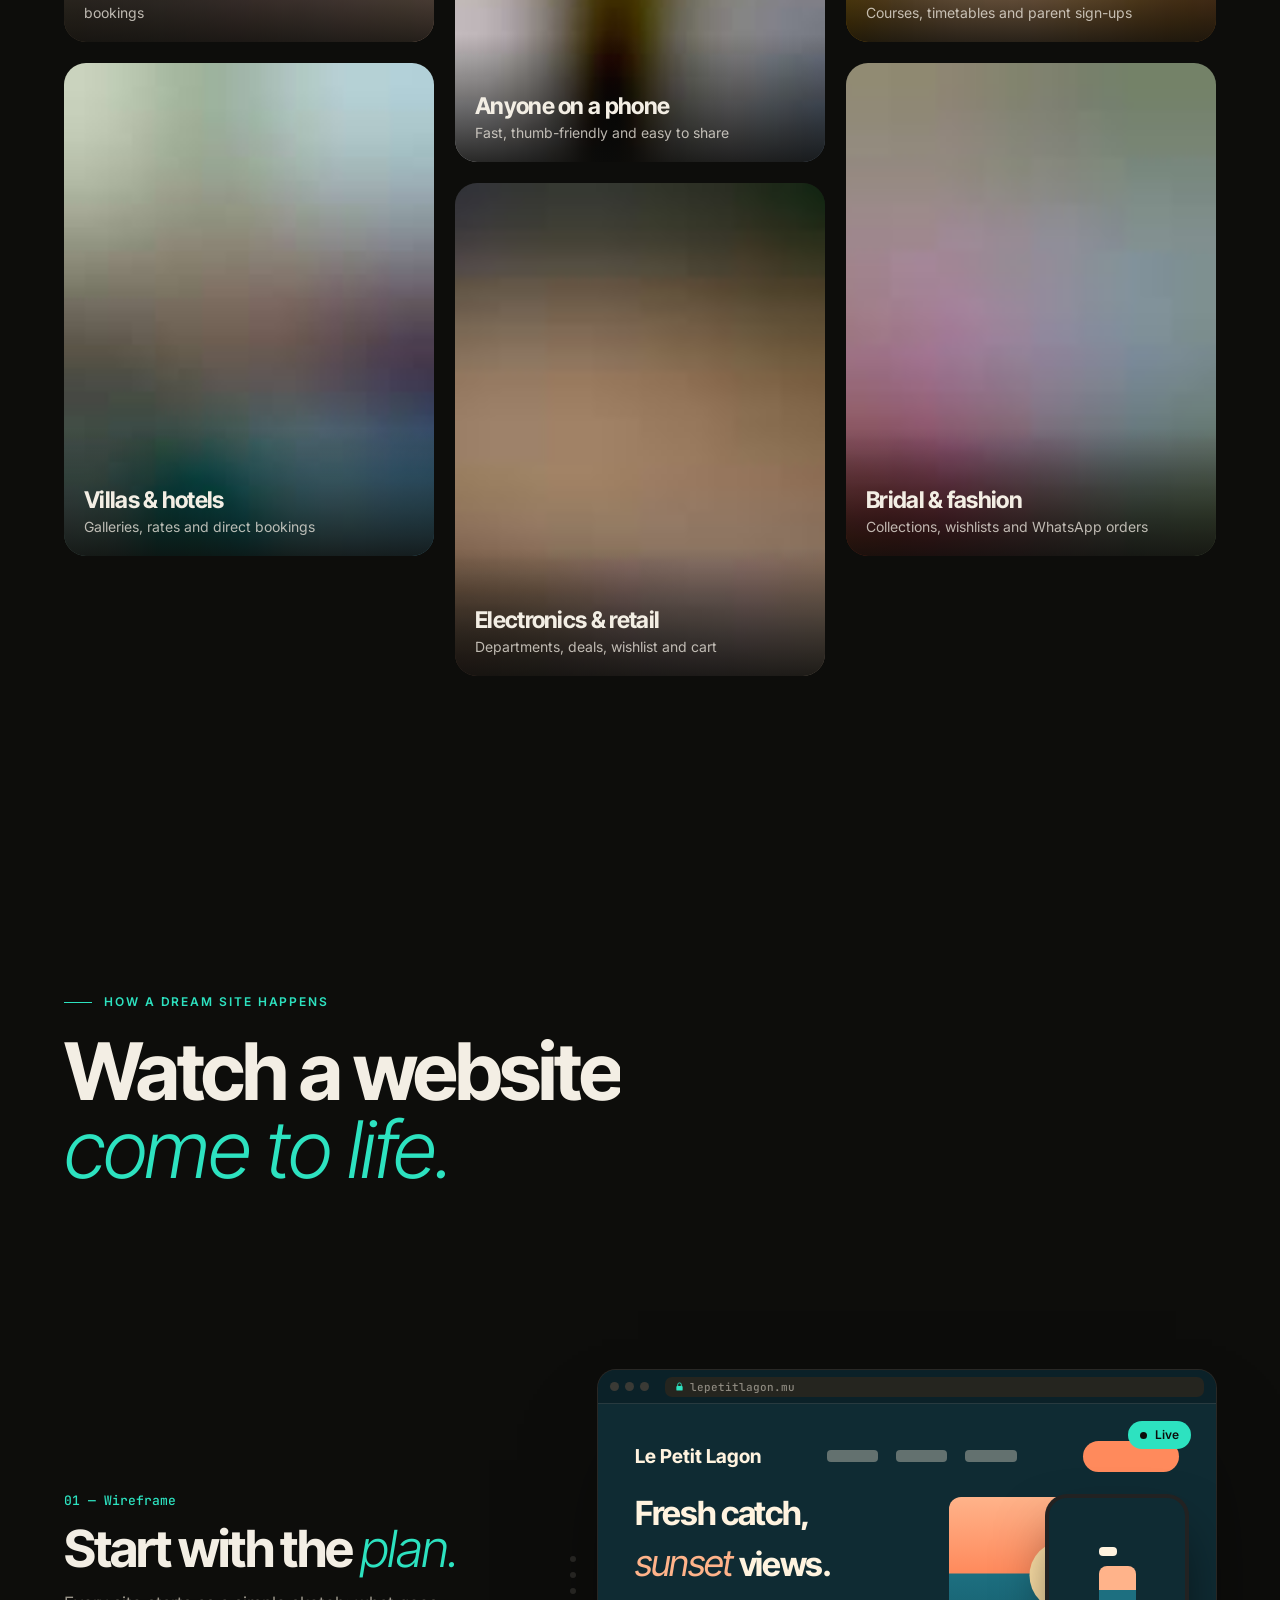
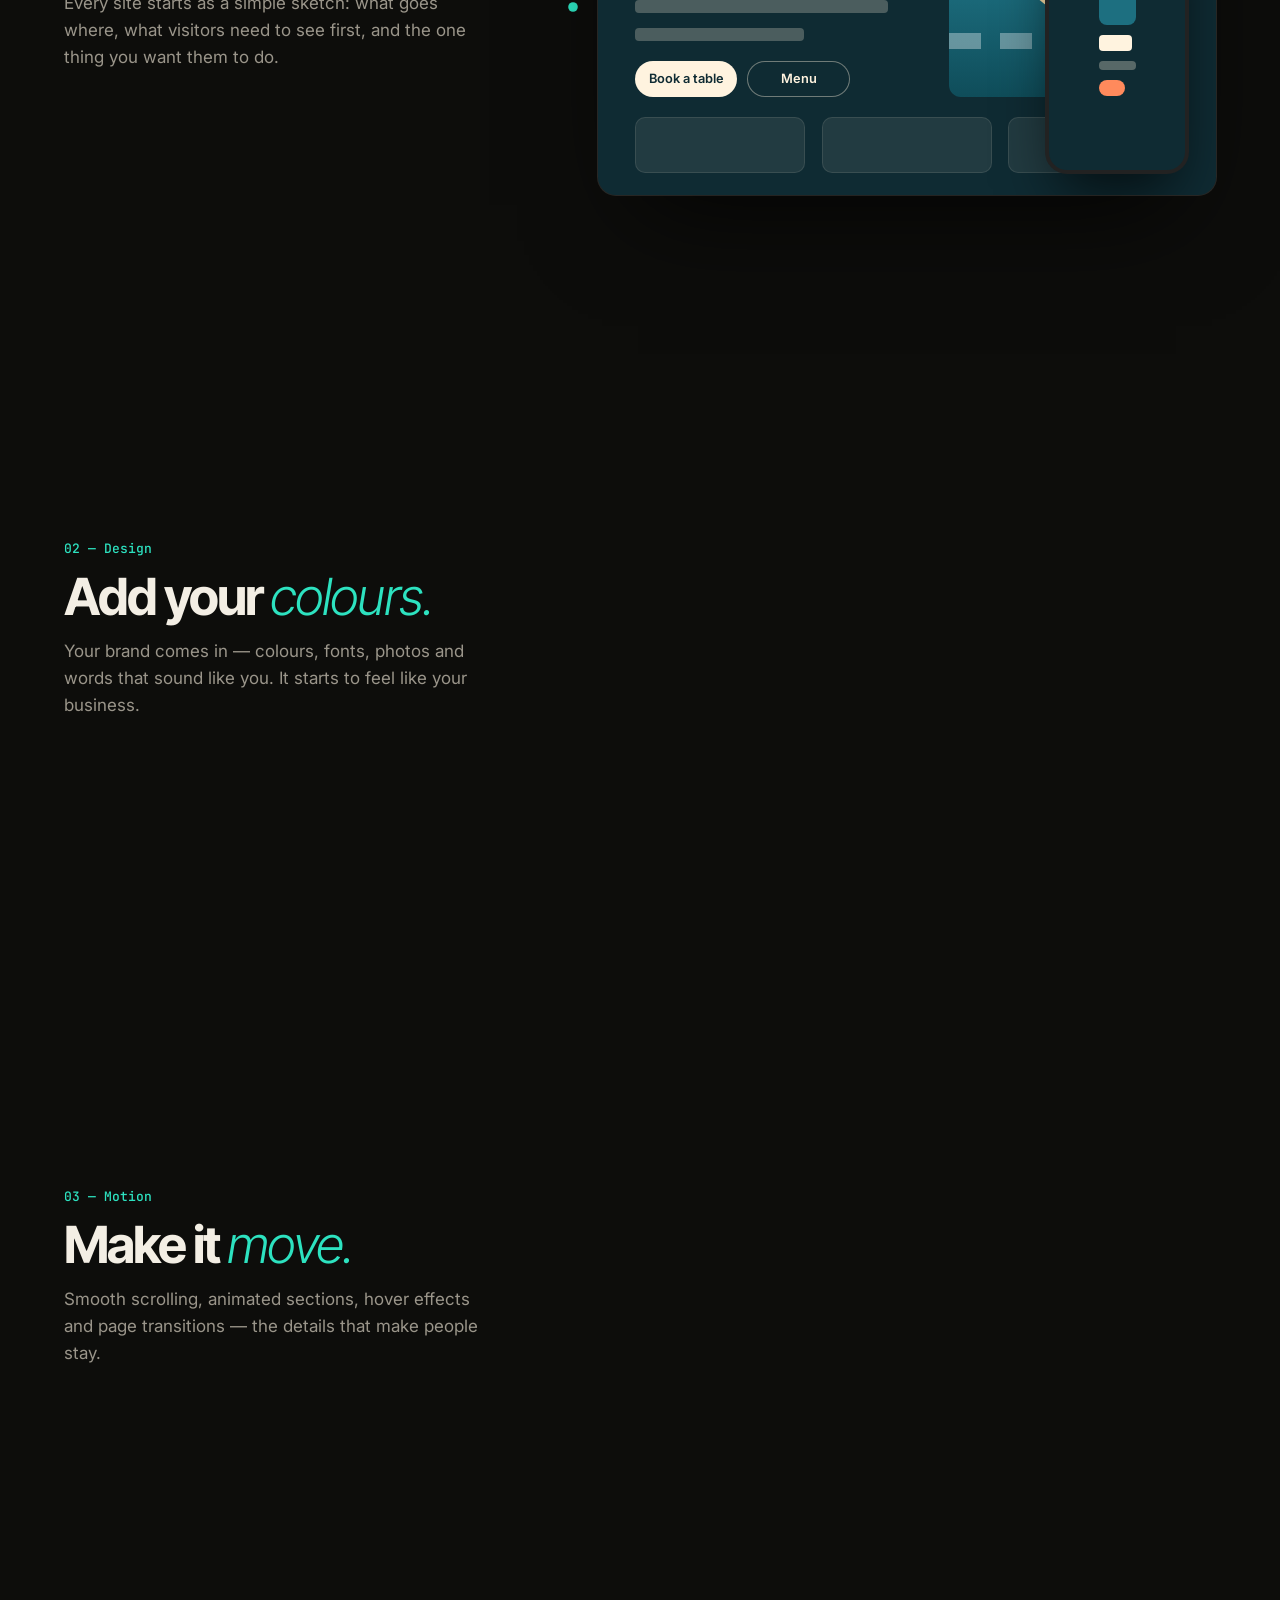
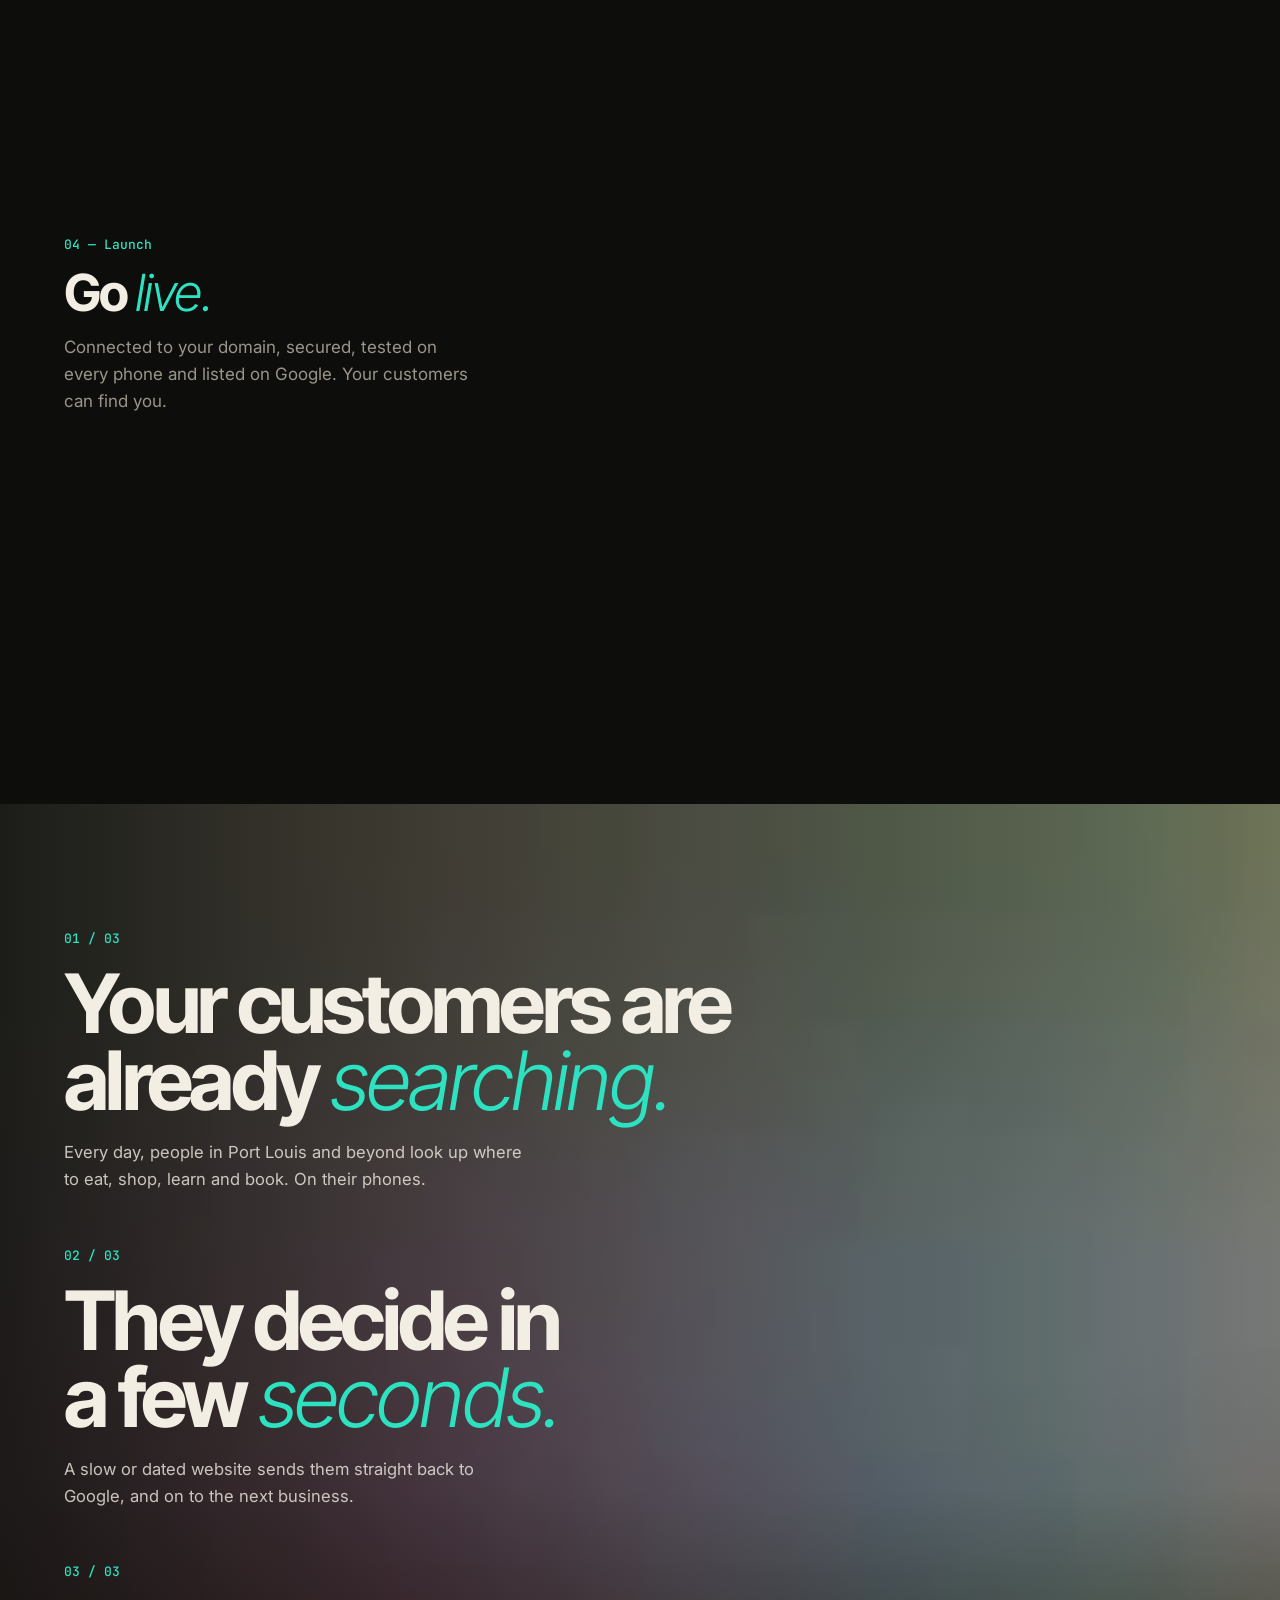
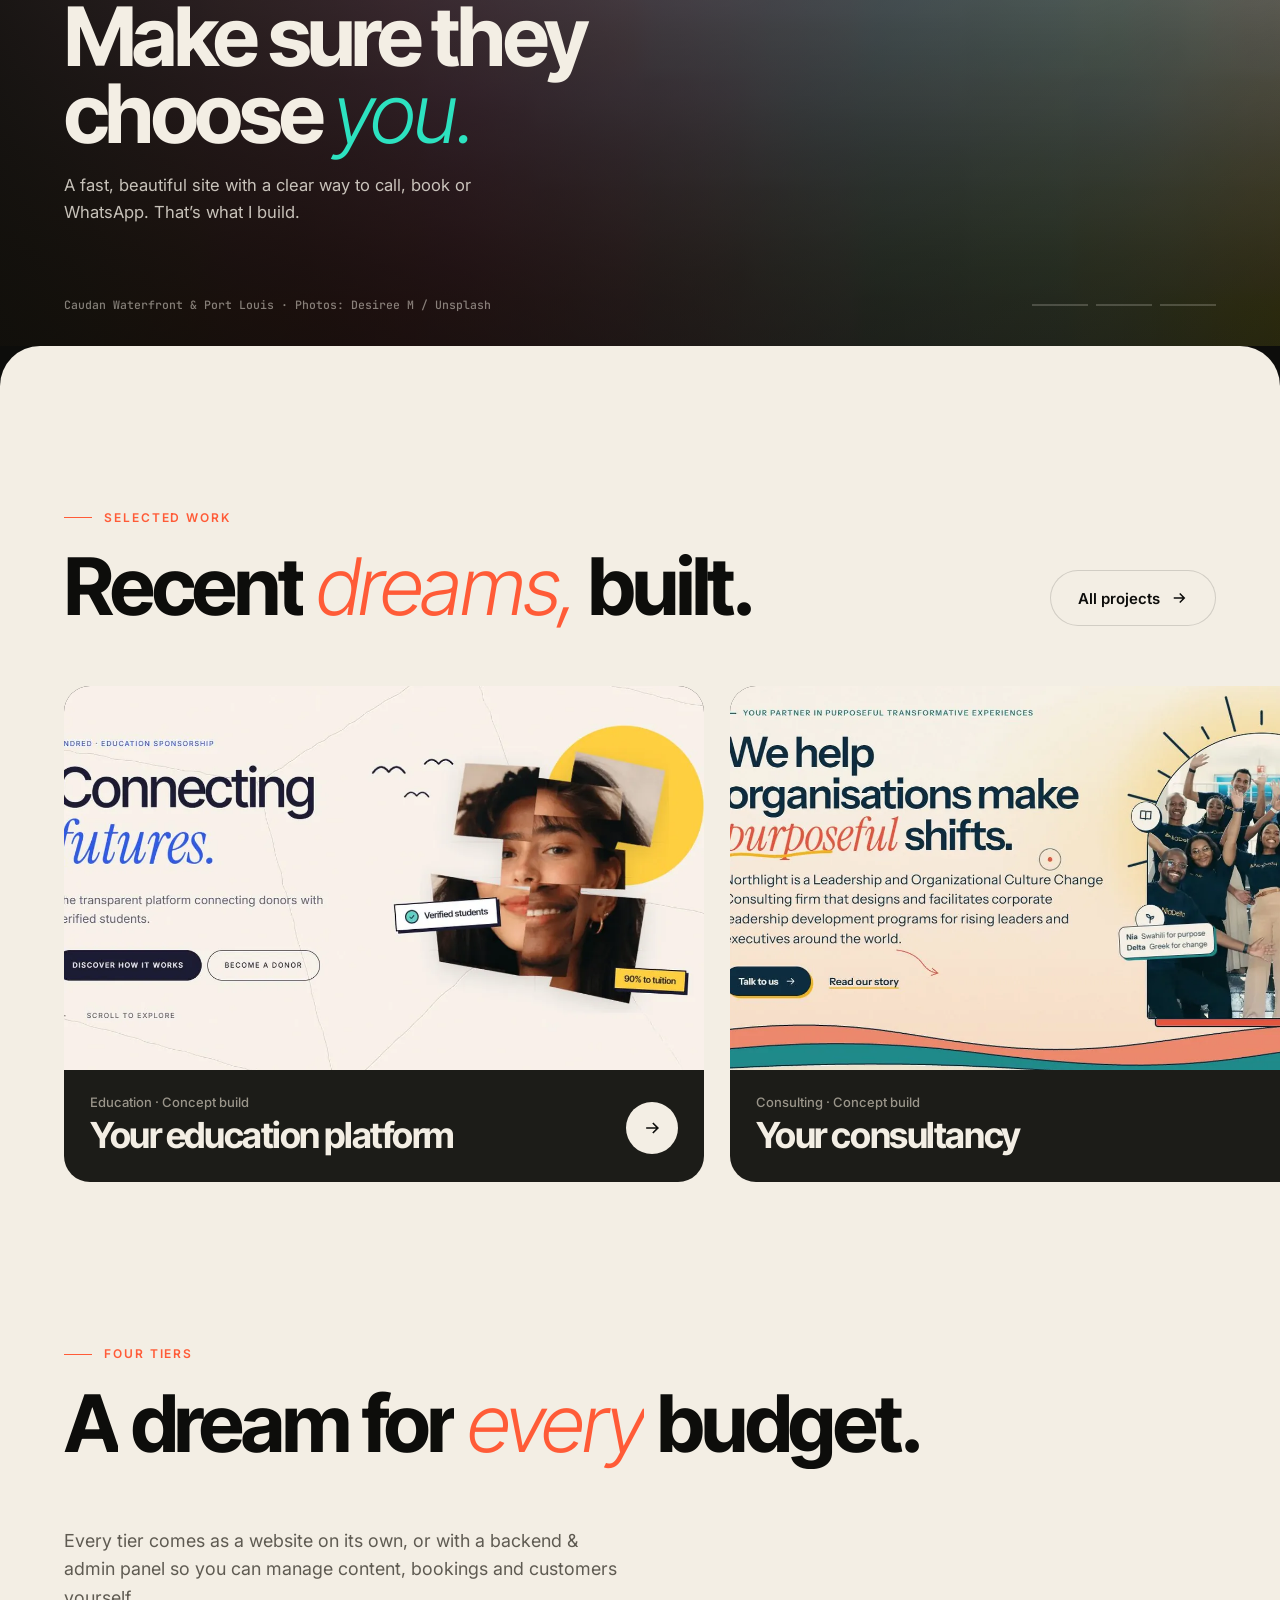
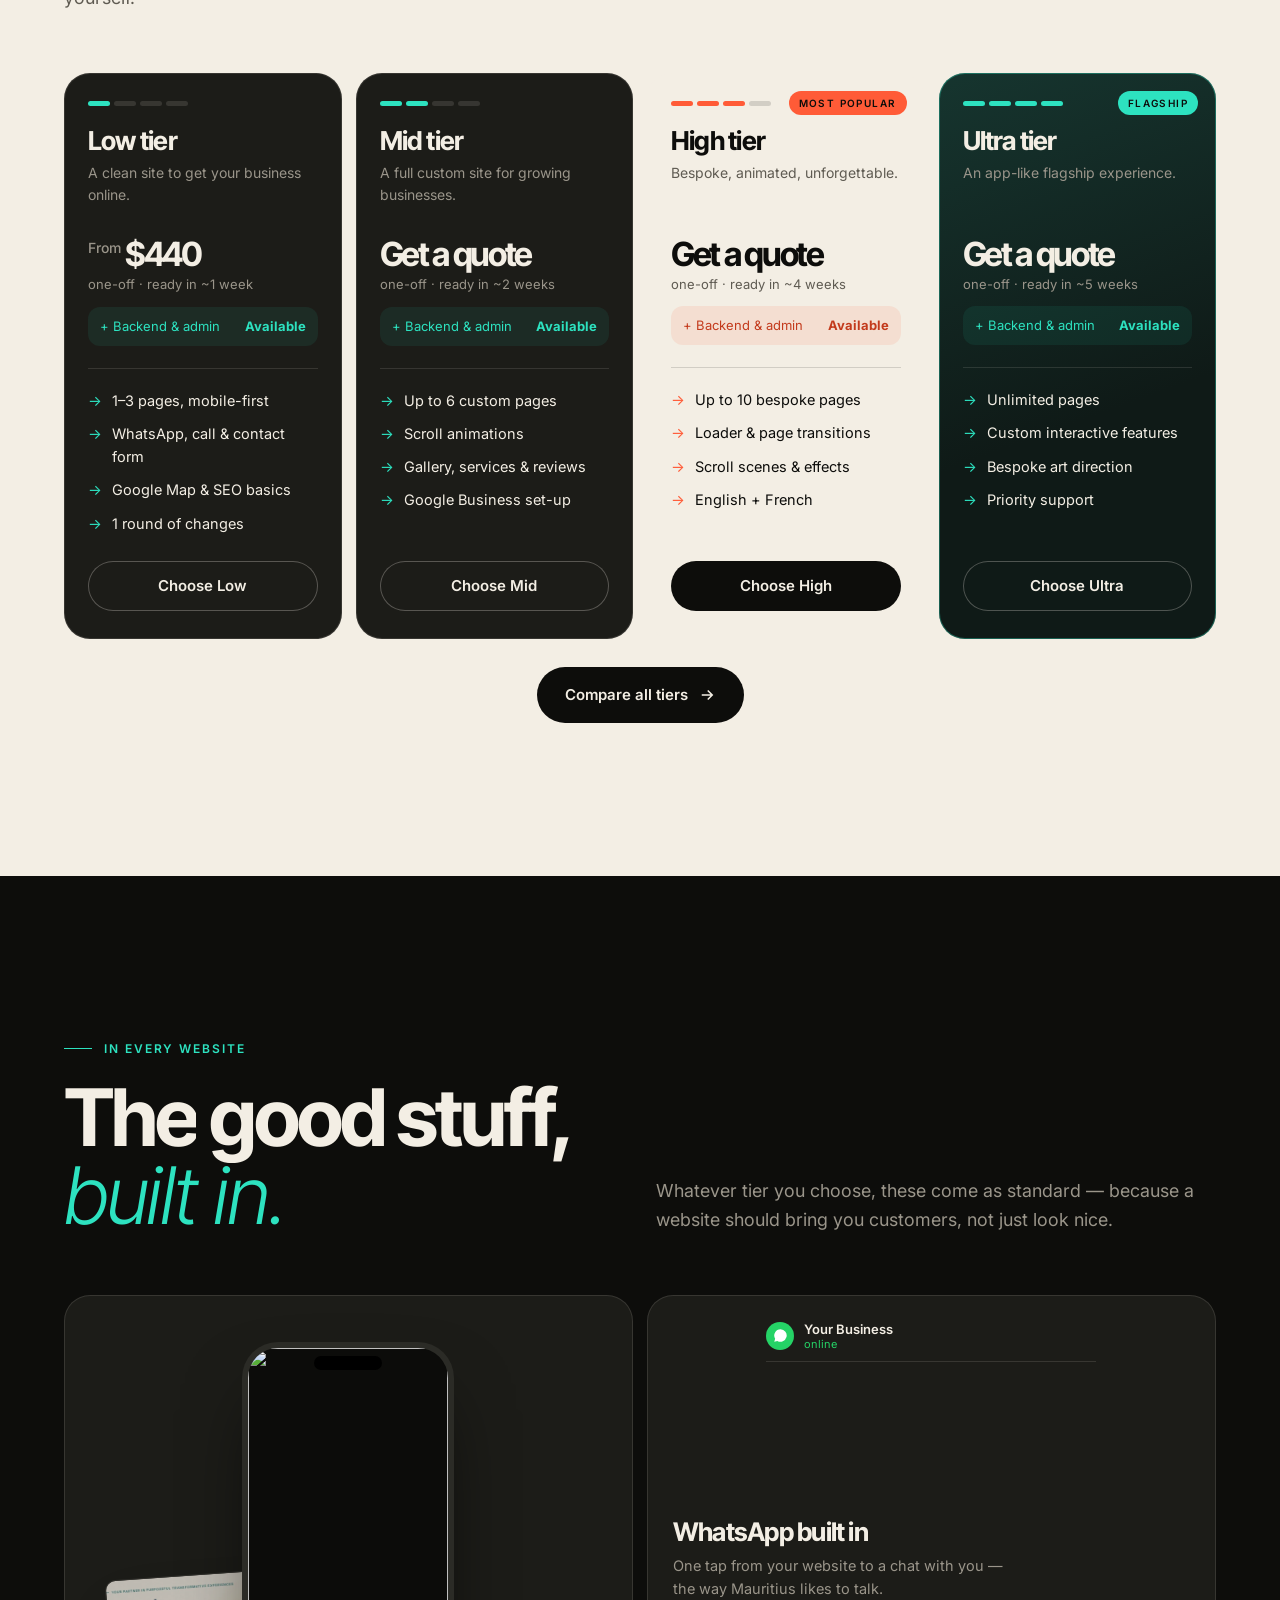
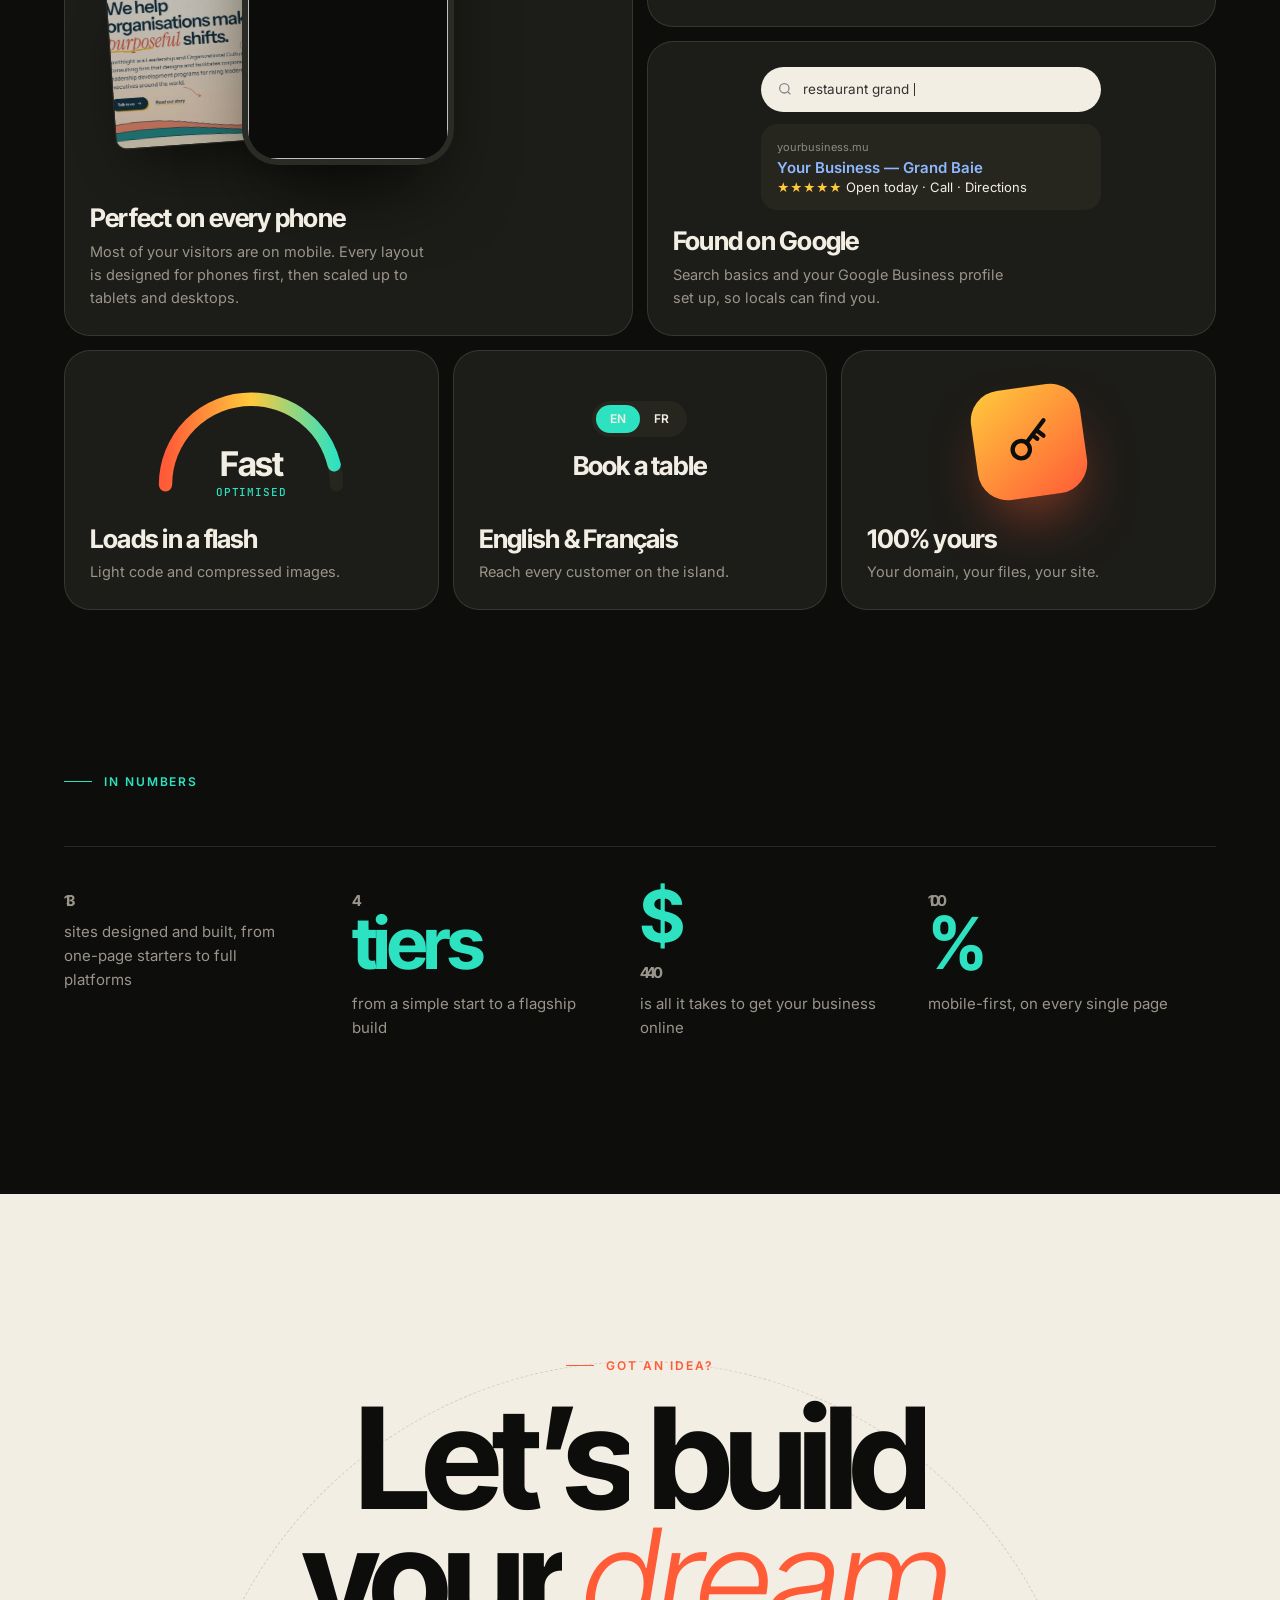
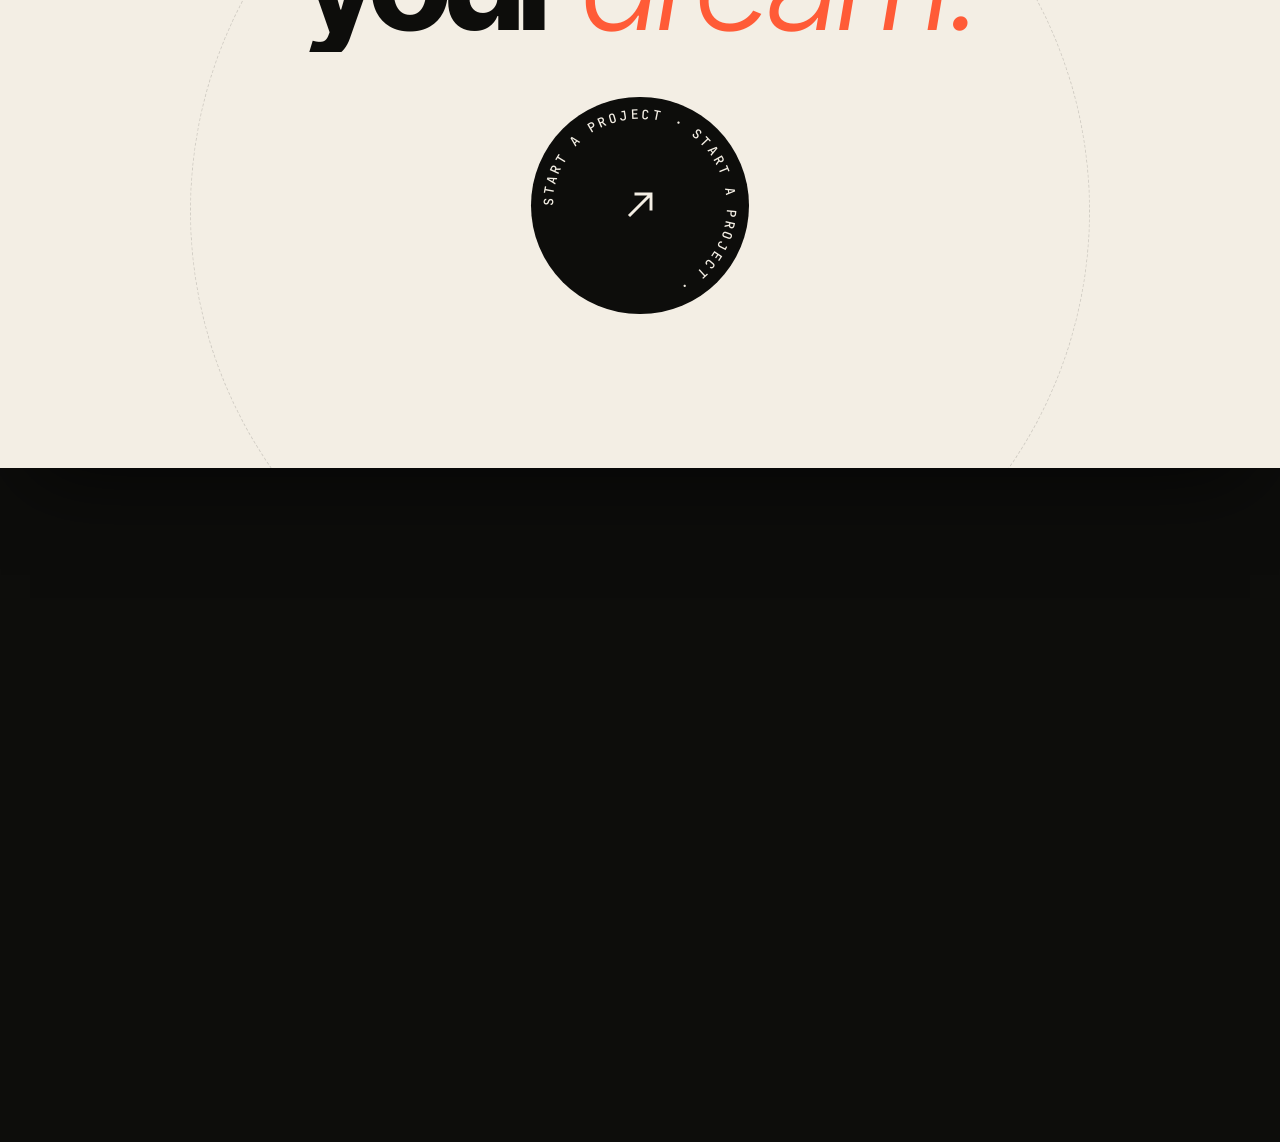
==== commit bcb6cf18: "Fix bugs found in on-device testing (Galaxy A23) and code review - Back/Forward buttons now move bet" ====
--- a/index.html
+++ b/index.html
@@ -73,7 +73,7 @@
   </div>
 </header>
 
-<div class="mnav" id="mnav">
+<div class="mnav" id="mnav" data-lenis-prevent>
   <nav aria-label="Mobile">
     <a class="big" href="#home"><span>01</span>Home</a>
     <a class="big" href="#work"><span>02</span>Work</a>
--- a/css/style.css
+++ b/css/style.css
@@ -69,7 +69,7 @@
 .ld__skip{position:absolute;right:var(--pad);top:30px;background:none;border:0;color:var(--mute);font:500 11.5px/1 var(--mono);letter-spacing:.12em;text-transform:uppercase;cursor:pointer;padding:6px 0}
 
 /* ===== page transition ===== */
-.pt{position:fixed;inset:0;z-index:250;display:none;pointer-events:none}
+.pt{position:fixed;inset:0;z-index:250;display:none;pointer-events:auto;touch-action:none}
 .pt__b{position:absolute;inset:0;background:var(--lagoon)}
 .pt__b:nth-child(2){background:var(--ink3)}
 .pt__b:nth-child(3){background:var(--paper)}
@@ -114,7 +114,7 @@
 .burger i:nth-child(1){top:19px}.burger i:nth-child(2){top:26px}
 .menu-open .burger i:nth-child(1){top:22.5px;transform:rotate(45deg)}
 .menu-open .burger i:nth-child(2){top:22.5px;transform:rotate(-45deg)}
-.mnav{position:fixed;inset:0;z-index:95;background:var(--ink);padding:110px var(--pad) 40px;display:flex;flex-direction:column;justify-content:space-between;clip-path:inset(0 0 100% 0);transition:clip-path .8s var(--e2);visibility:hidden}
+.mnav{position:fixed;inset:0;z-index:95;background:var(--ink);padding:110px var(--pad) 40px;overflow-y:auto;overscroll-behavior:contain;-webkit-overflow-scrolling:touch;display:flex;flex-direction:column;justify-content:space-between;clip-path:inset(0 0 100% 0);transition:clip-path .8s var(--e2);visibility:hidden}
 .menu-open .mnav{clip-path:inset(0);visibility:visible}
 .mnav a.big{display:flex;align-items:baseline;gap:14px;font:700 clamp(38px,11vw,64px)/1.1 var(--disp);letter-spacing:-.04em;border-bottom:1px solid var(--line);padding:8px 0;transform:translateY(30px);opacity:0;transition:transform .7s var(--e),opacity .7s}
 .menu-open .mnav a.big{transform:none;opacity:1}
@@ -905,7 +905,8 @@
 
 /* ---------- performance: decorative animations pause off screen, and on touch while scrolling ---------- */
 .anim-off,.anim-off *{animation-play-state:paused!important}
-html.is-scr [data-page] *,html.is-scr [data-page] *::before,html.is-scr [data-page] *::after{animation-play-state:paused!important}
+/* only the elements that actually loop: toggling this no longer restyles the whole page at the start of every touch scroll */
+html.is-scr :is(.chip,.marq__t,.hero__blob--1,.hero__blob--2,.hero__tag .live,.ph__scroll i,.dm-img,.dm-btn,.dm-card,.demo__cursor,.demo__live i,.msg,.typing,.typing i,.srch__q,.srch__res,.lang__sw i,.lang__t div,.own,.adm__r,.bigcta__ring,.admin__tr,.old__mq span,.ring,.gta__hint i,.stat),html.is-scr :is(.ph__scroll i,.dm-img,.srch__q,.gta__hint i,.stat)::after,html.is-scr .stat::before{animation-play-state:paused!important}
 @media (pointer:coarse){.hdr.is-solid{backdrop-filter:none;-webkit-backdrop-filter:none;background:rgba(13,13,11,.94)}}
 
 /* ---------- brand logos ---------- */
@@ -913,3 +914,15 @@
 .tpl__sig{display:flex;align-items:center;justify-content:center;gap:18px 26px;flex-wrap:wrap;margin-top:clamp(44px,5vw,70px);text-align:center}
 .tpl__sig img{width:clamp(160px,15vw,210px);height:auto}
 .tpl__sig span{font-size:14.5px;color:var(--mute2);max-width:34ch}
+
+/* ---------- mobile fixes ---------- */
+/* iOS zooms the page when a form control under 16px is focused */
+@media (pointer:coarse){.ccy select,.fld input,.fld select,.fld textarea{font-size:16px}.hdr .ccy select{padding:0 26px 0 12px}}
+/* small phones (320-360px): logo, currency and menu button must fit on one row */
+@media (max-width:360px){.hdr__in{gap:8px}.logo{gap:8px;font-size:17px}.hdr .ccy select{padding:0 22px 0 10px}.ccy::after{right:10px}}
+/* WhatsApp button must not cover "Back to top" in the footer */
+@media (min-width:760px){.ftr__row{padding-right:76px}}
+/* scroll-scrubbed photos keep their own GPU layer, so scaling them doesn't repaint the photo every frame */
+html.fx :is(.scn__img,.gta__bg,.ph__bg){will-change:transform;backface-visibility:hidden}
+/* build demo: on phones, animate colours/opacity only (animating sizes re-lays out the mock-up every frame) */
+@media (pointer:coarse){.dm-logo,.dm-links span,.dm-cta,.dm-h,.dm-p,.dm-btn,.dm-img,.dm-card{transition-property:background-color,color,opacity,box-shadow}.demo,.demo__bar{transition-property:background-color}}
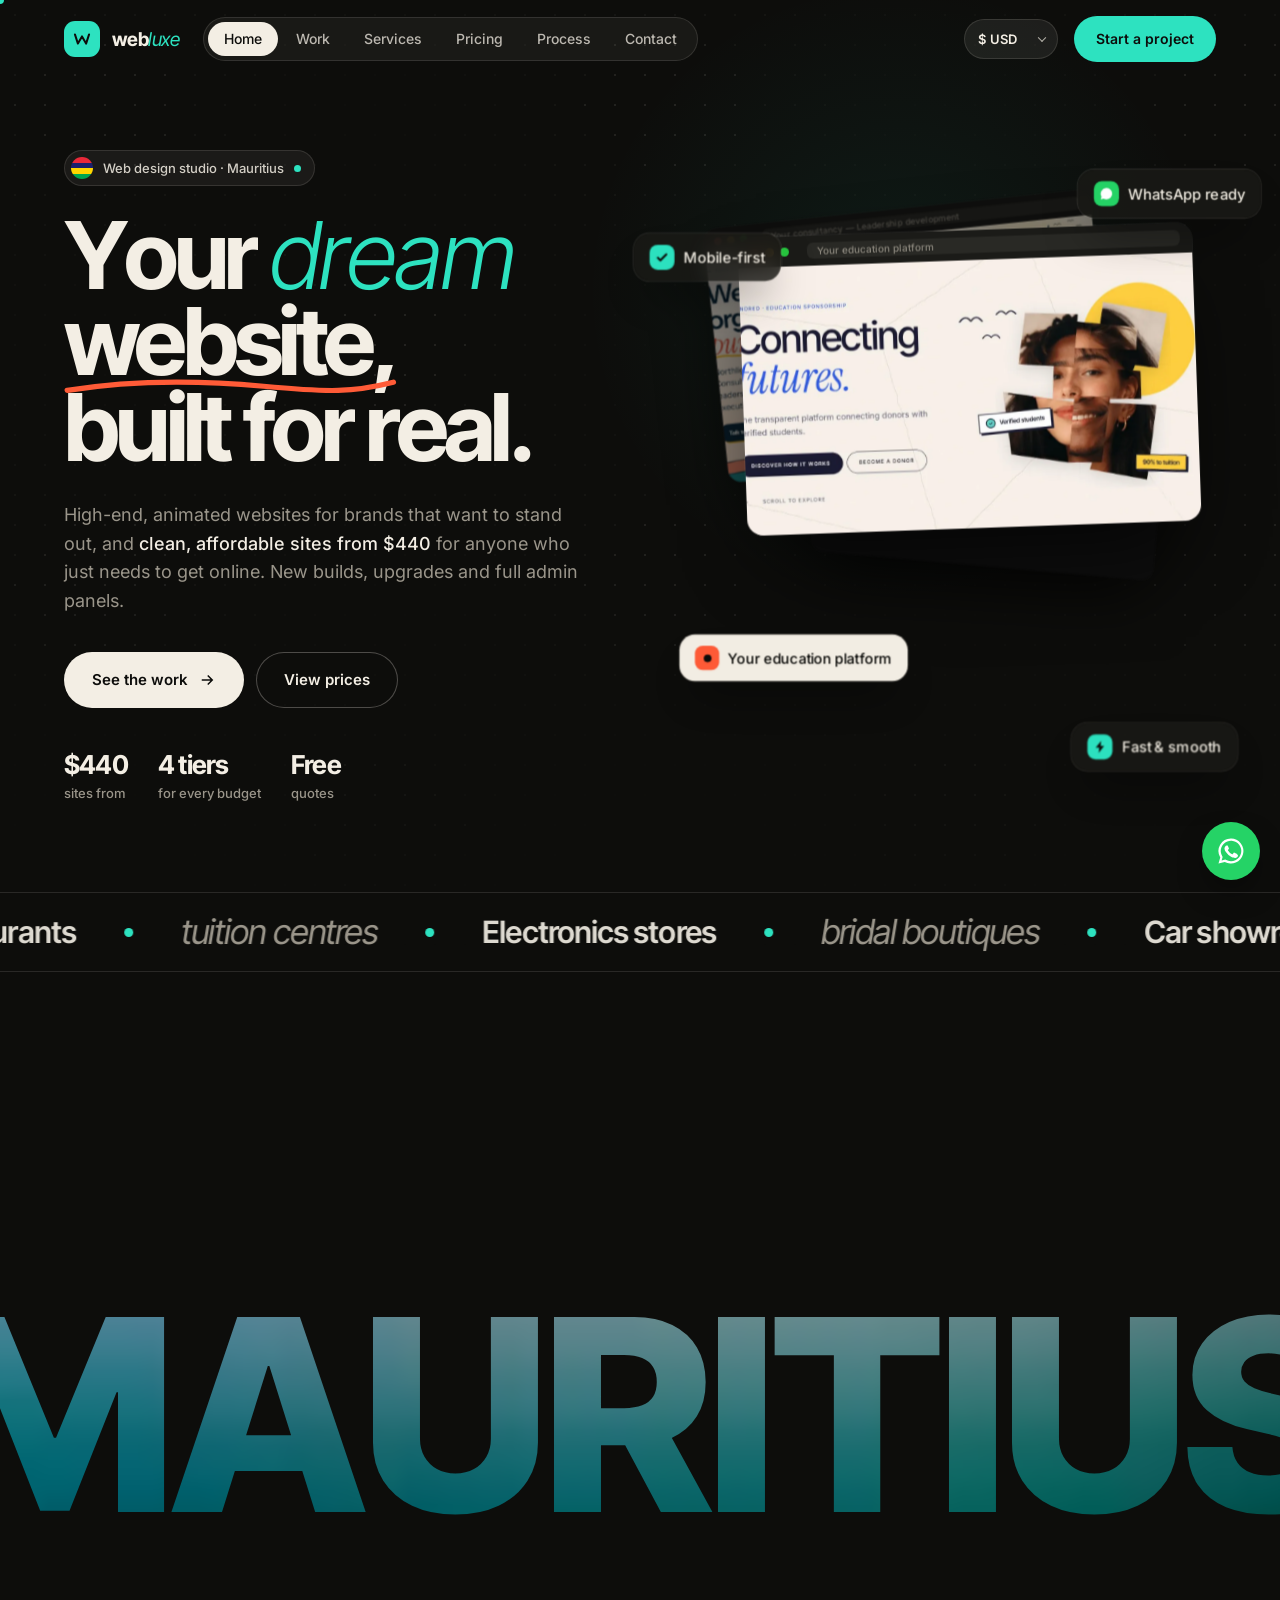
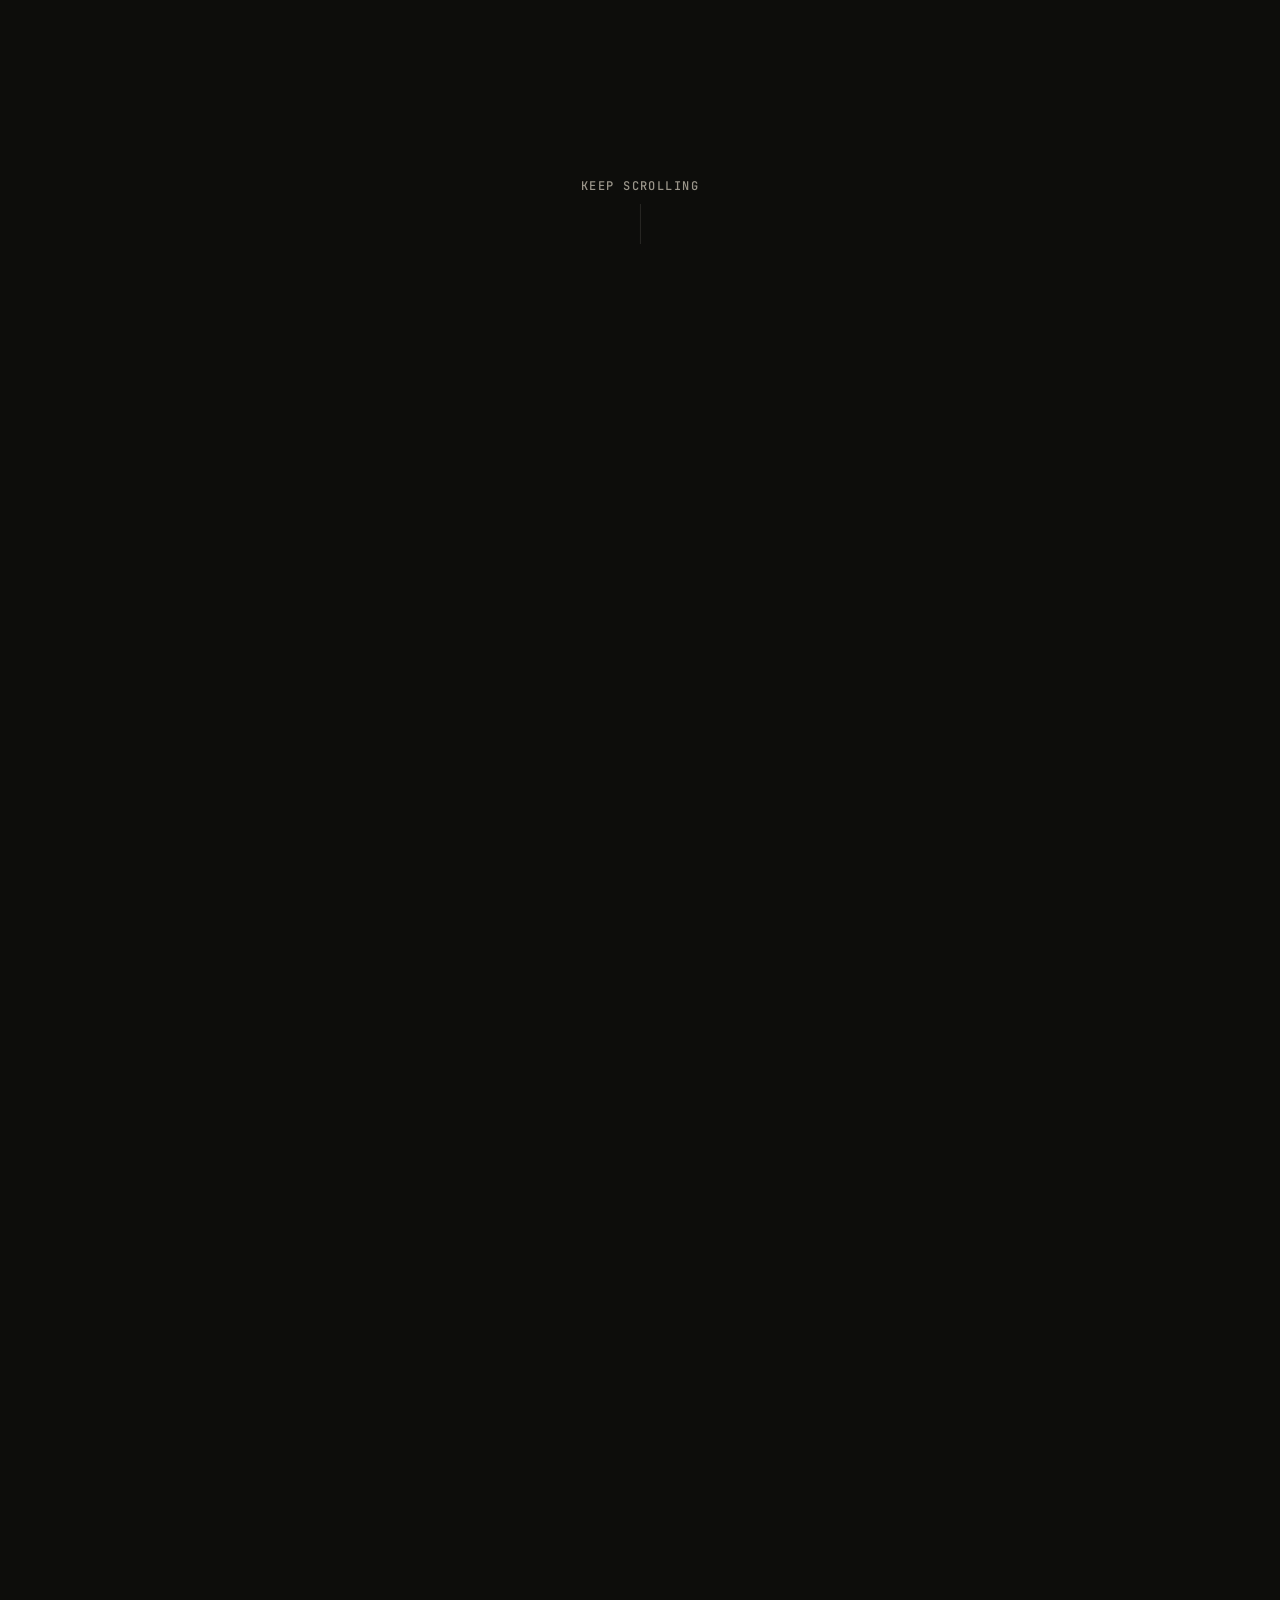
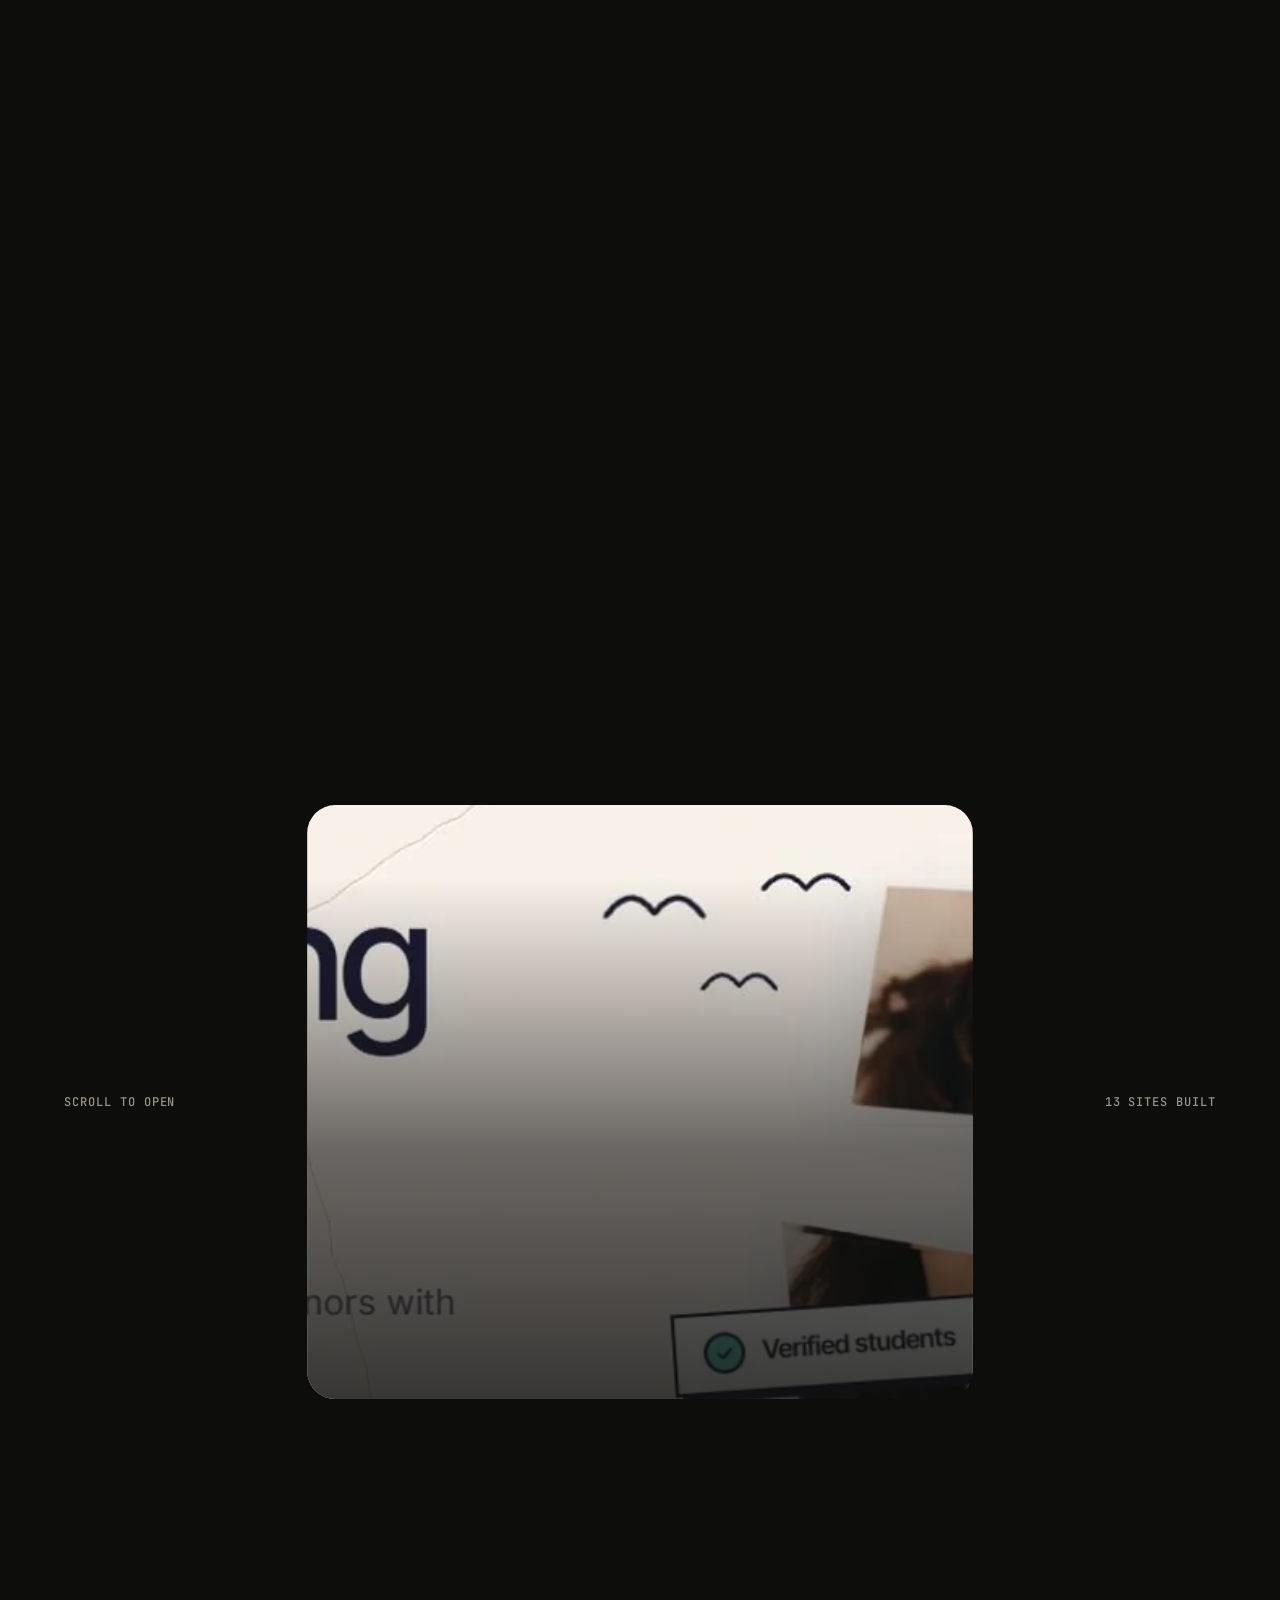
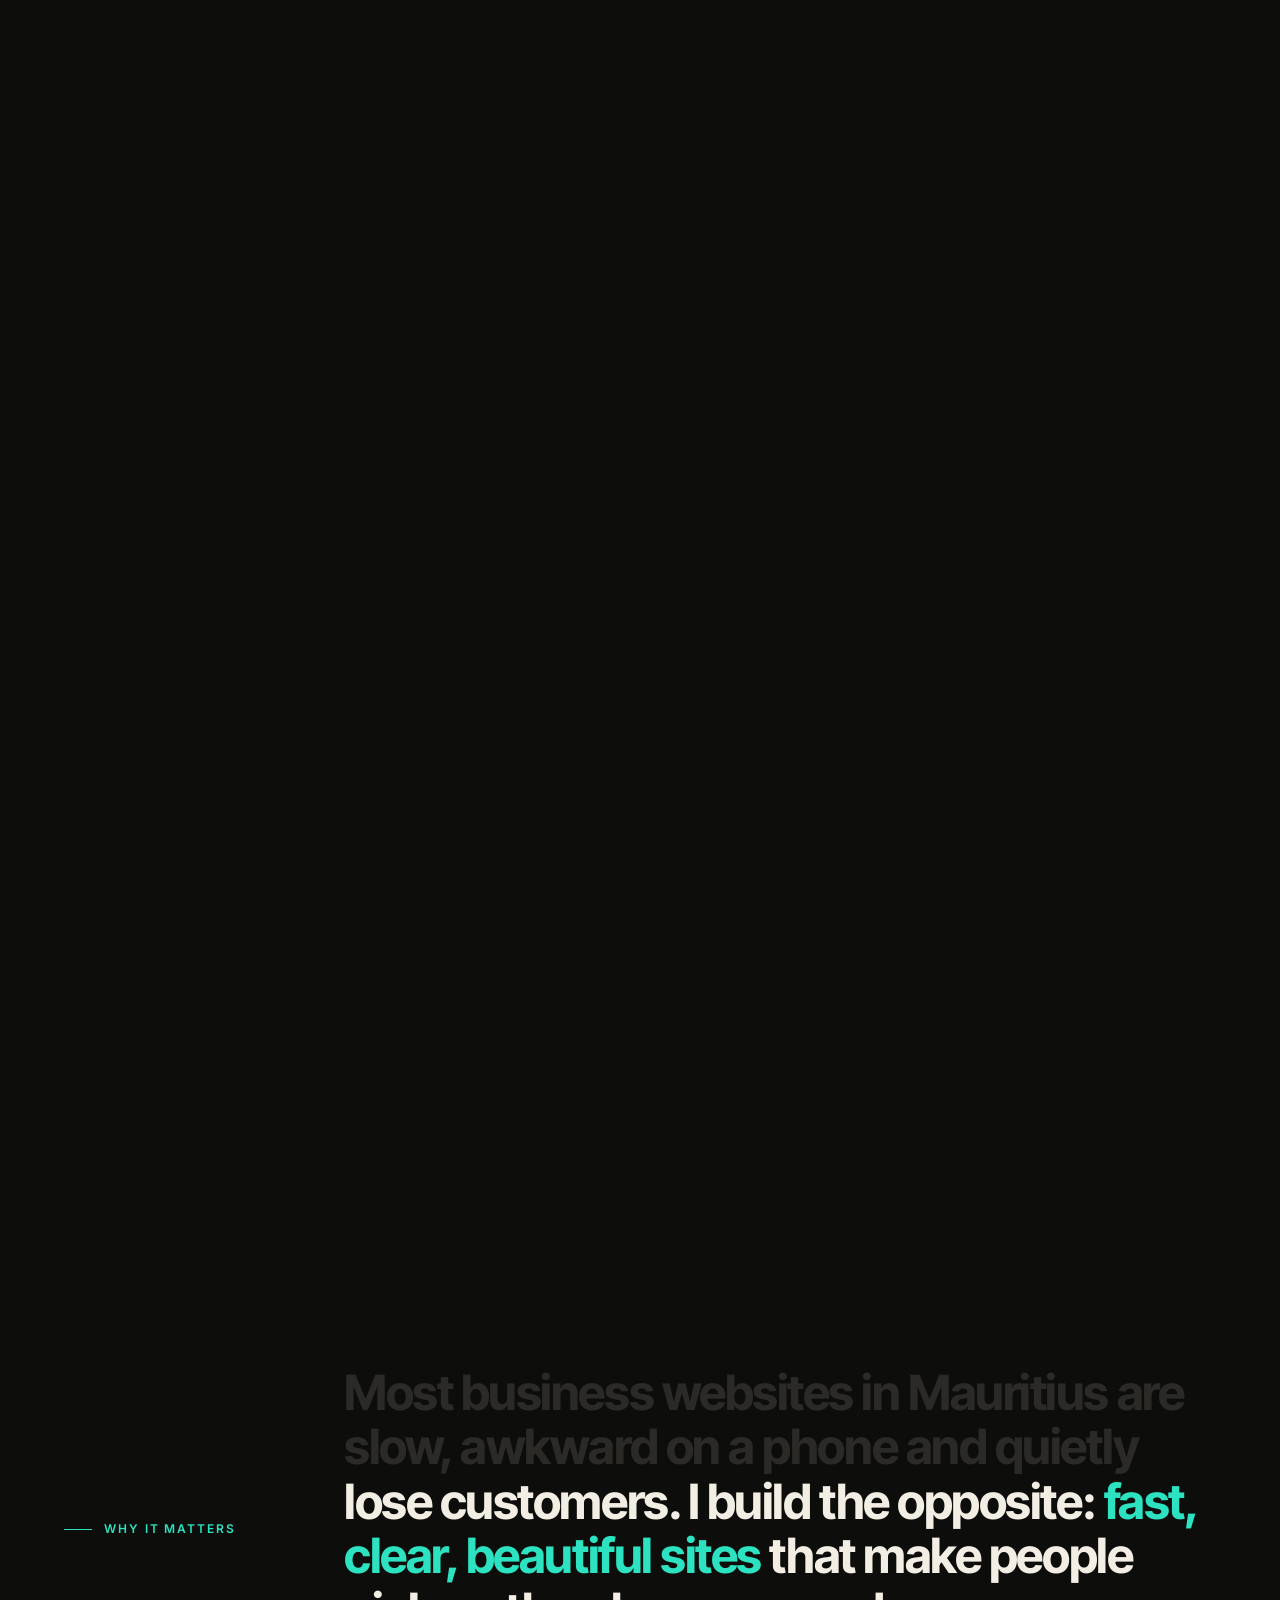
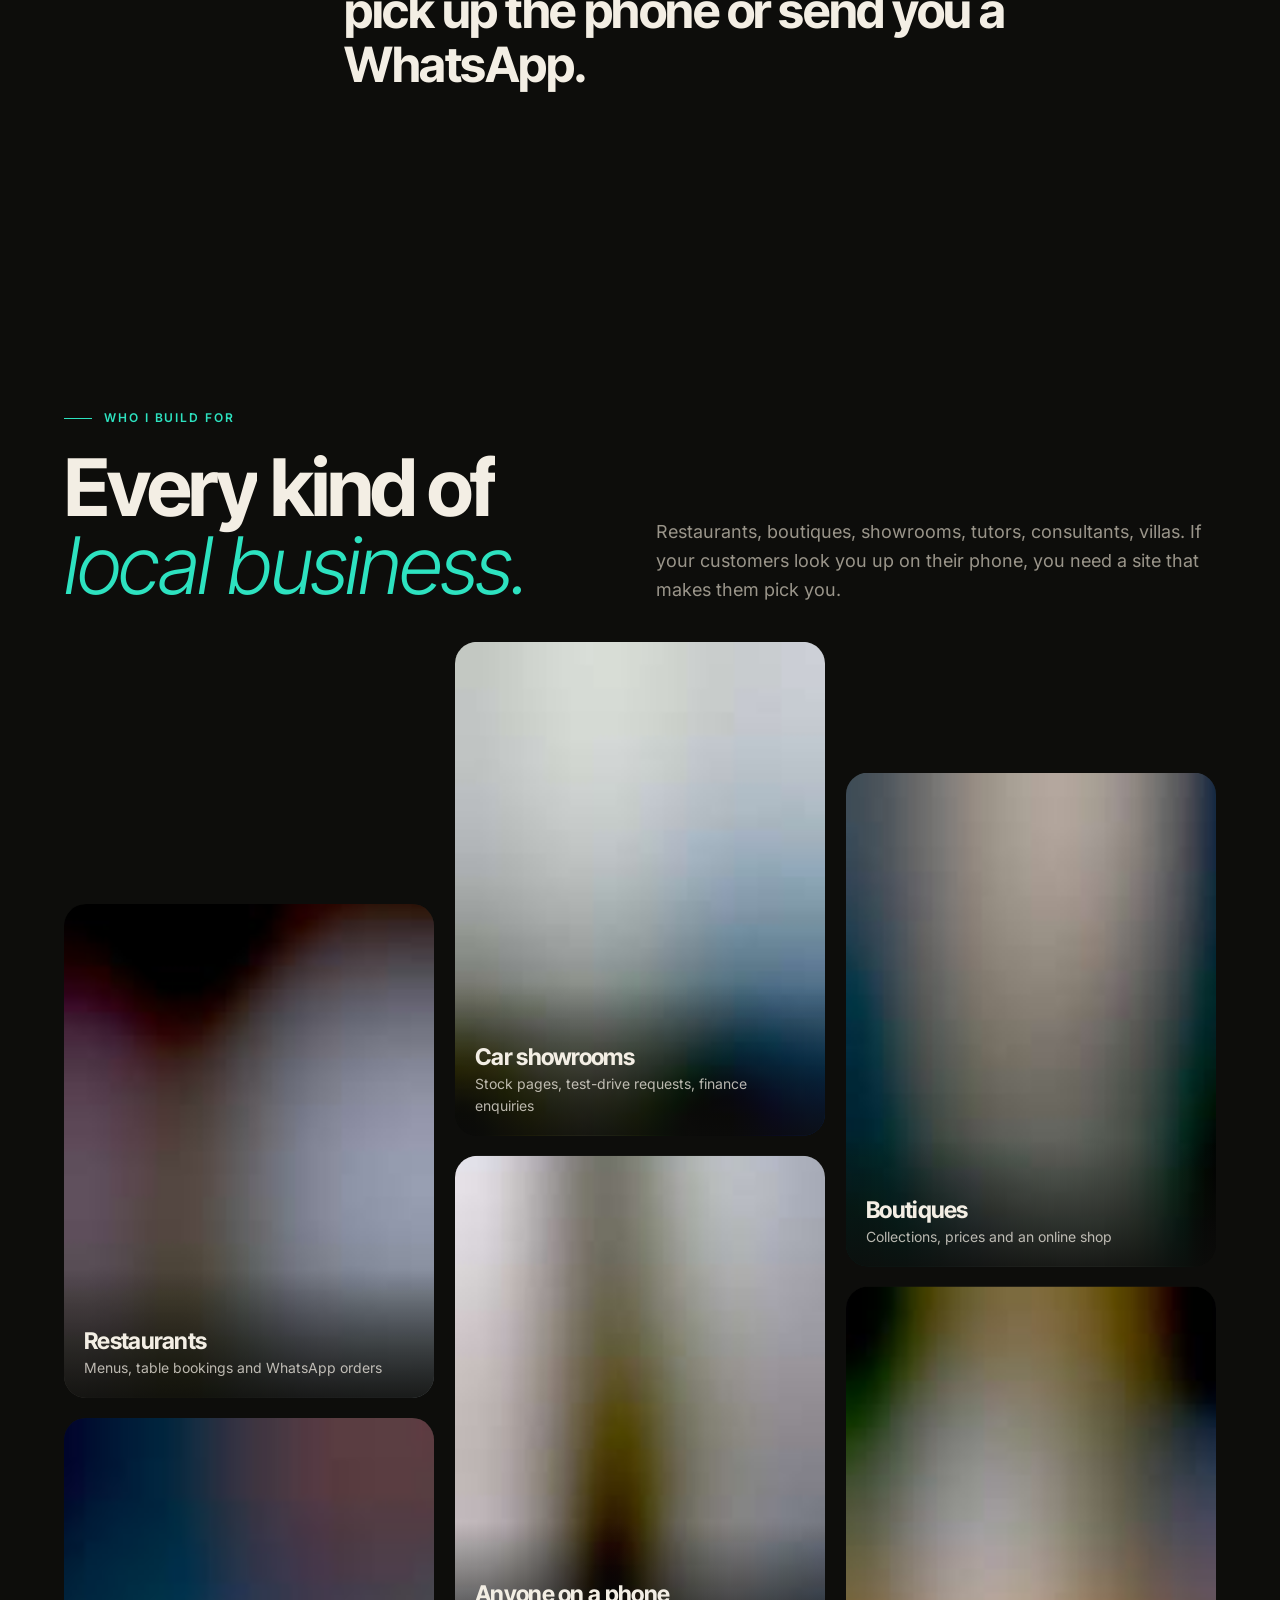
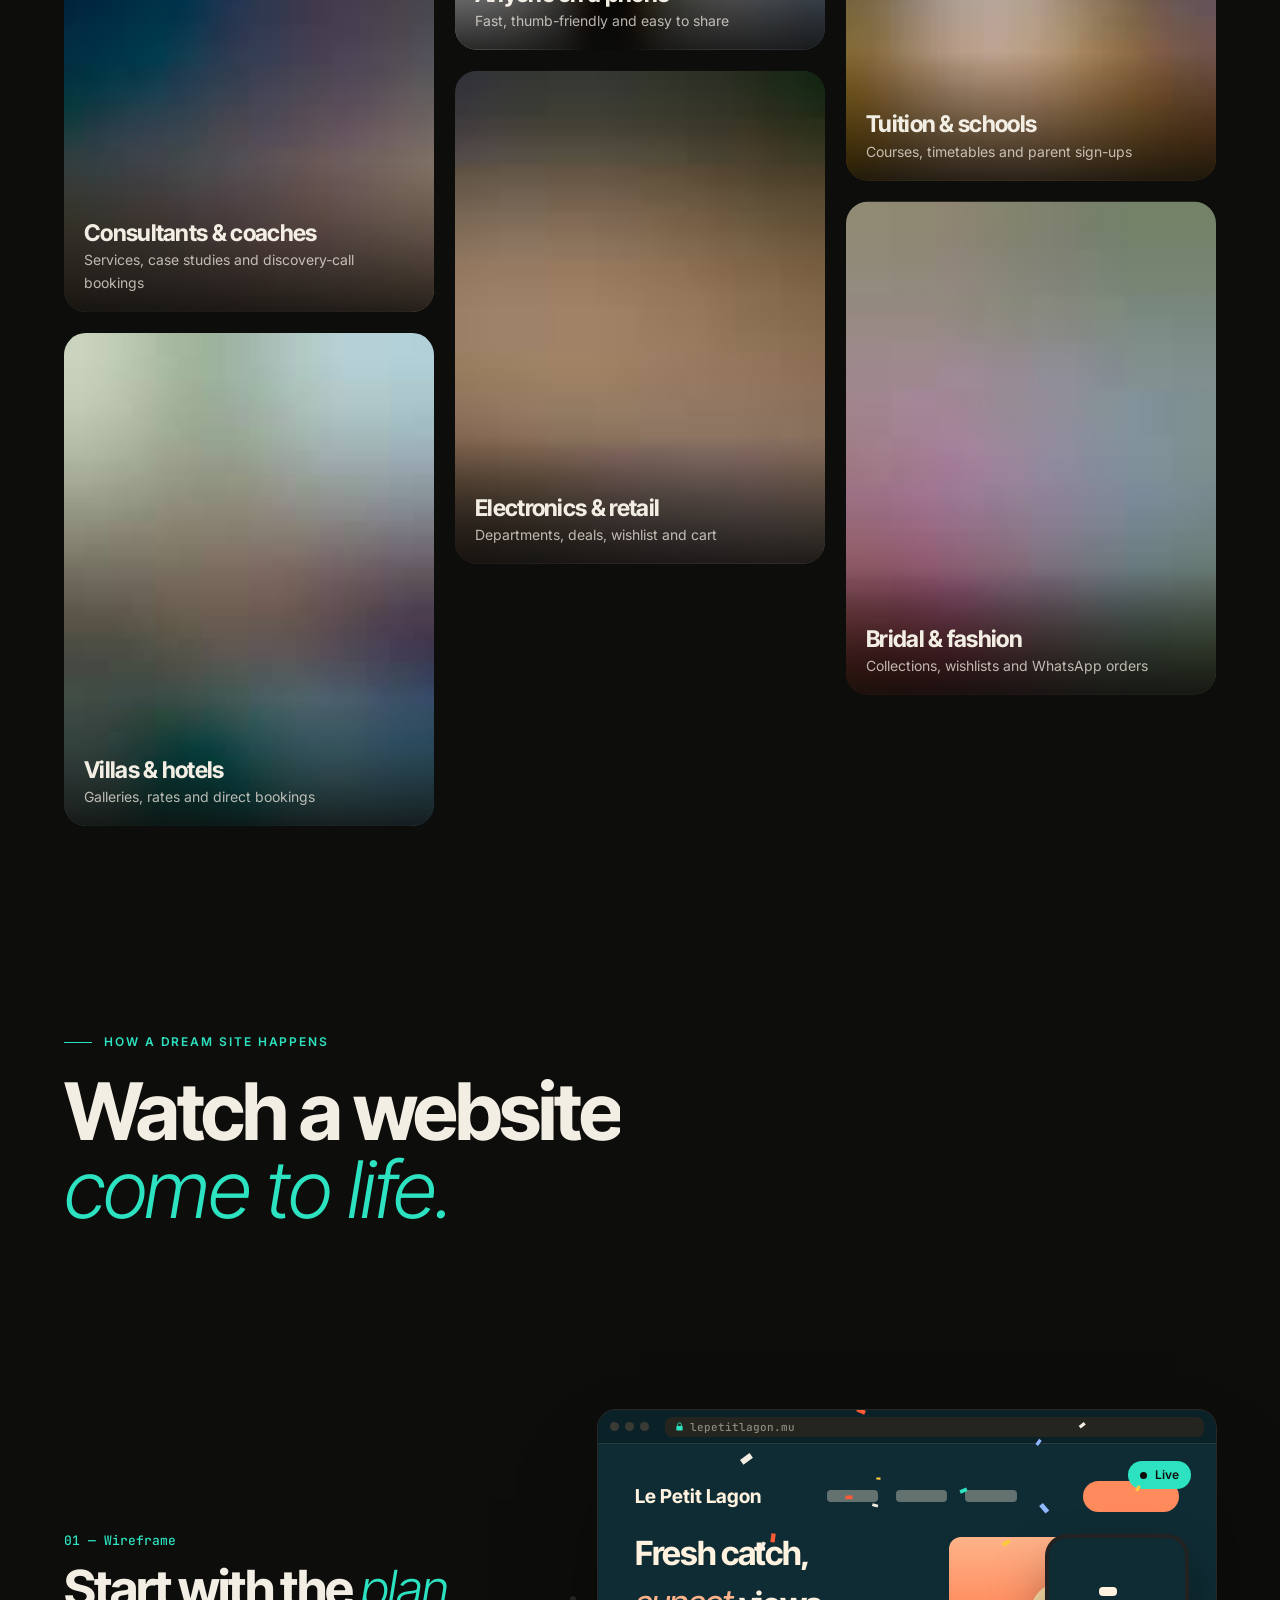
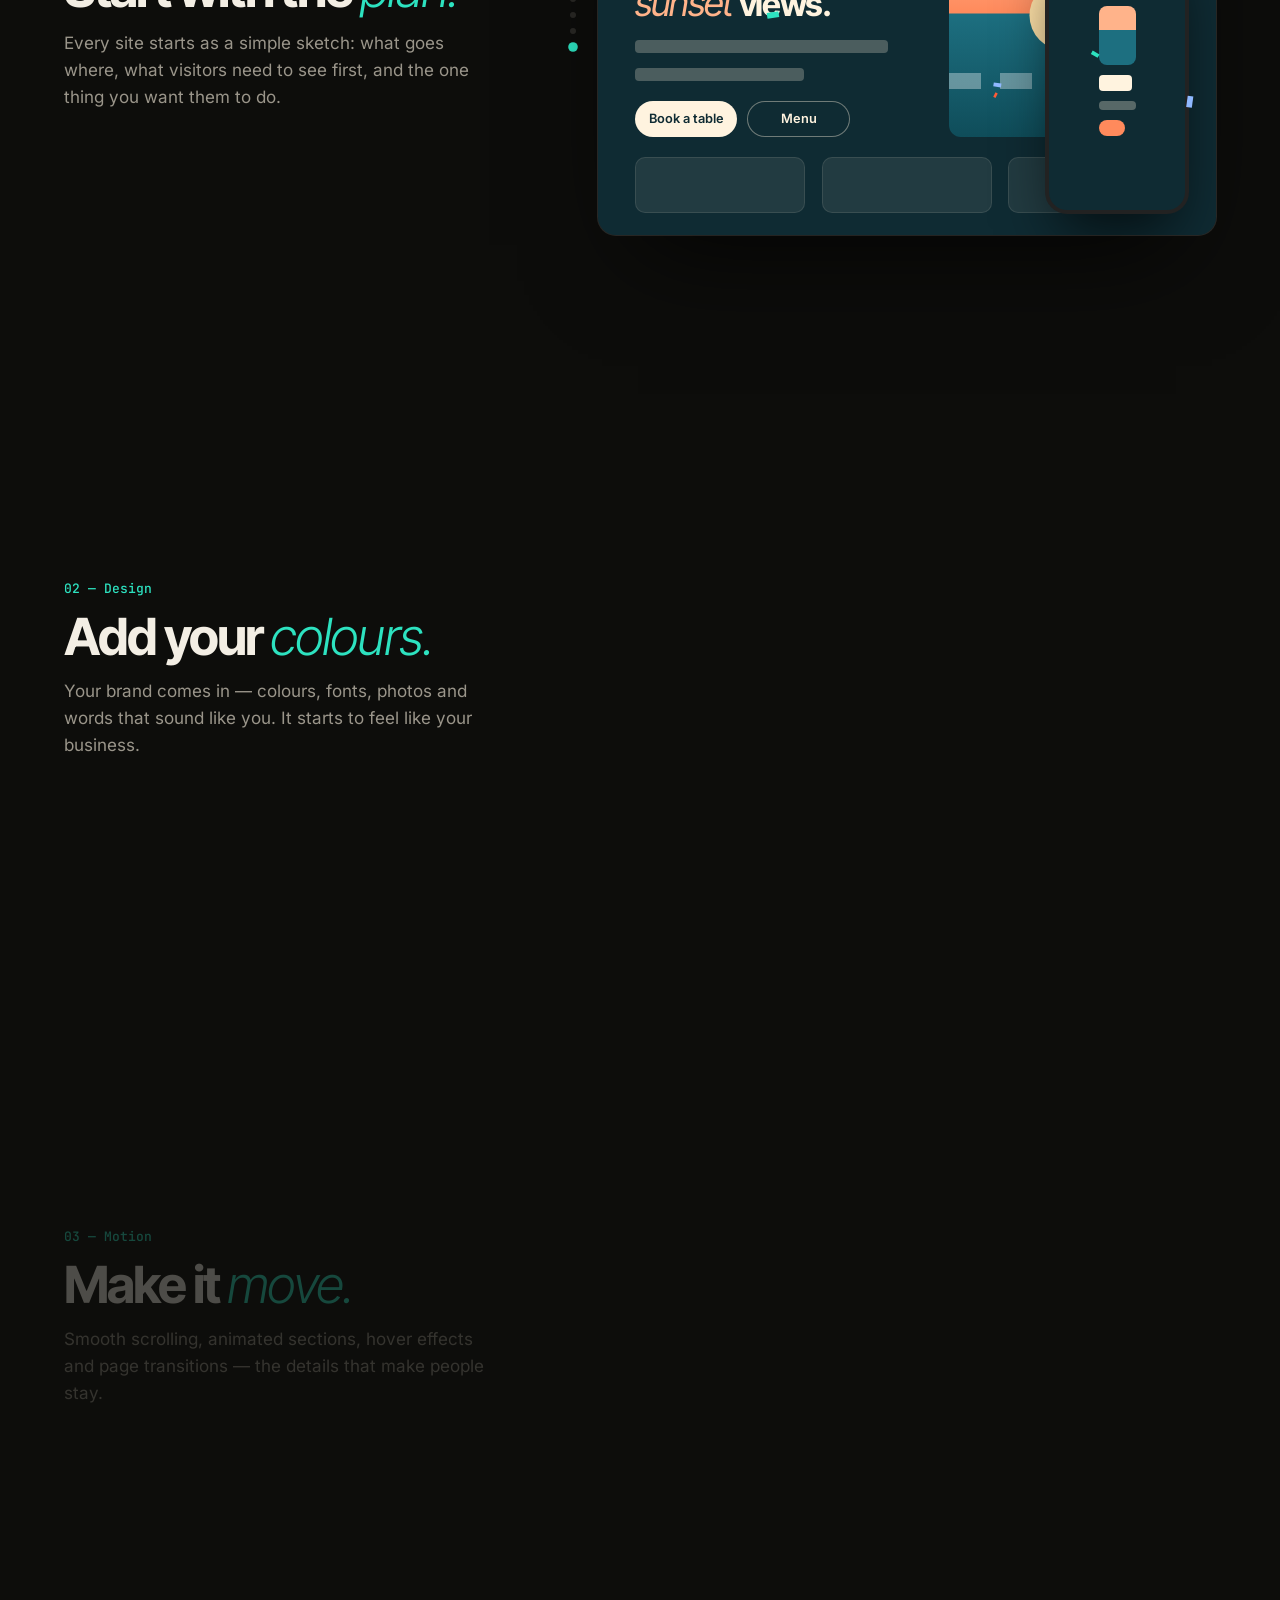
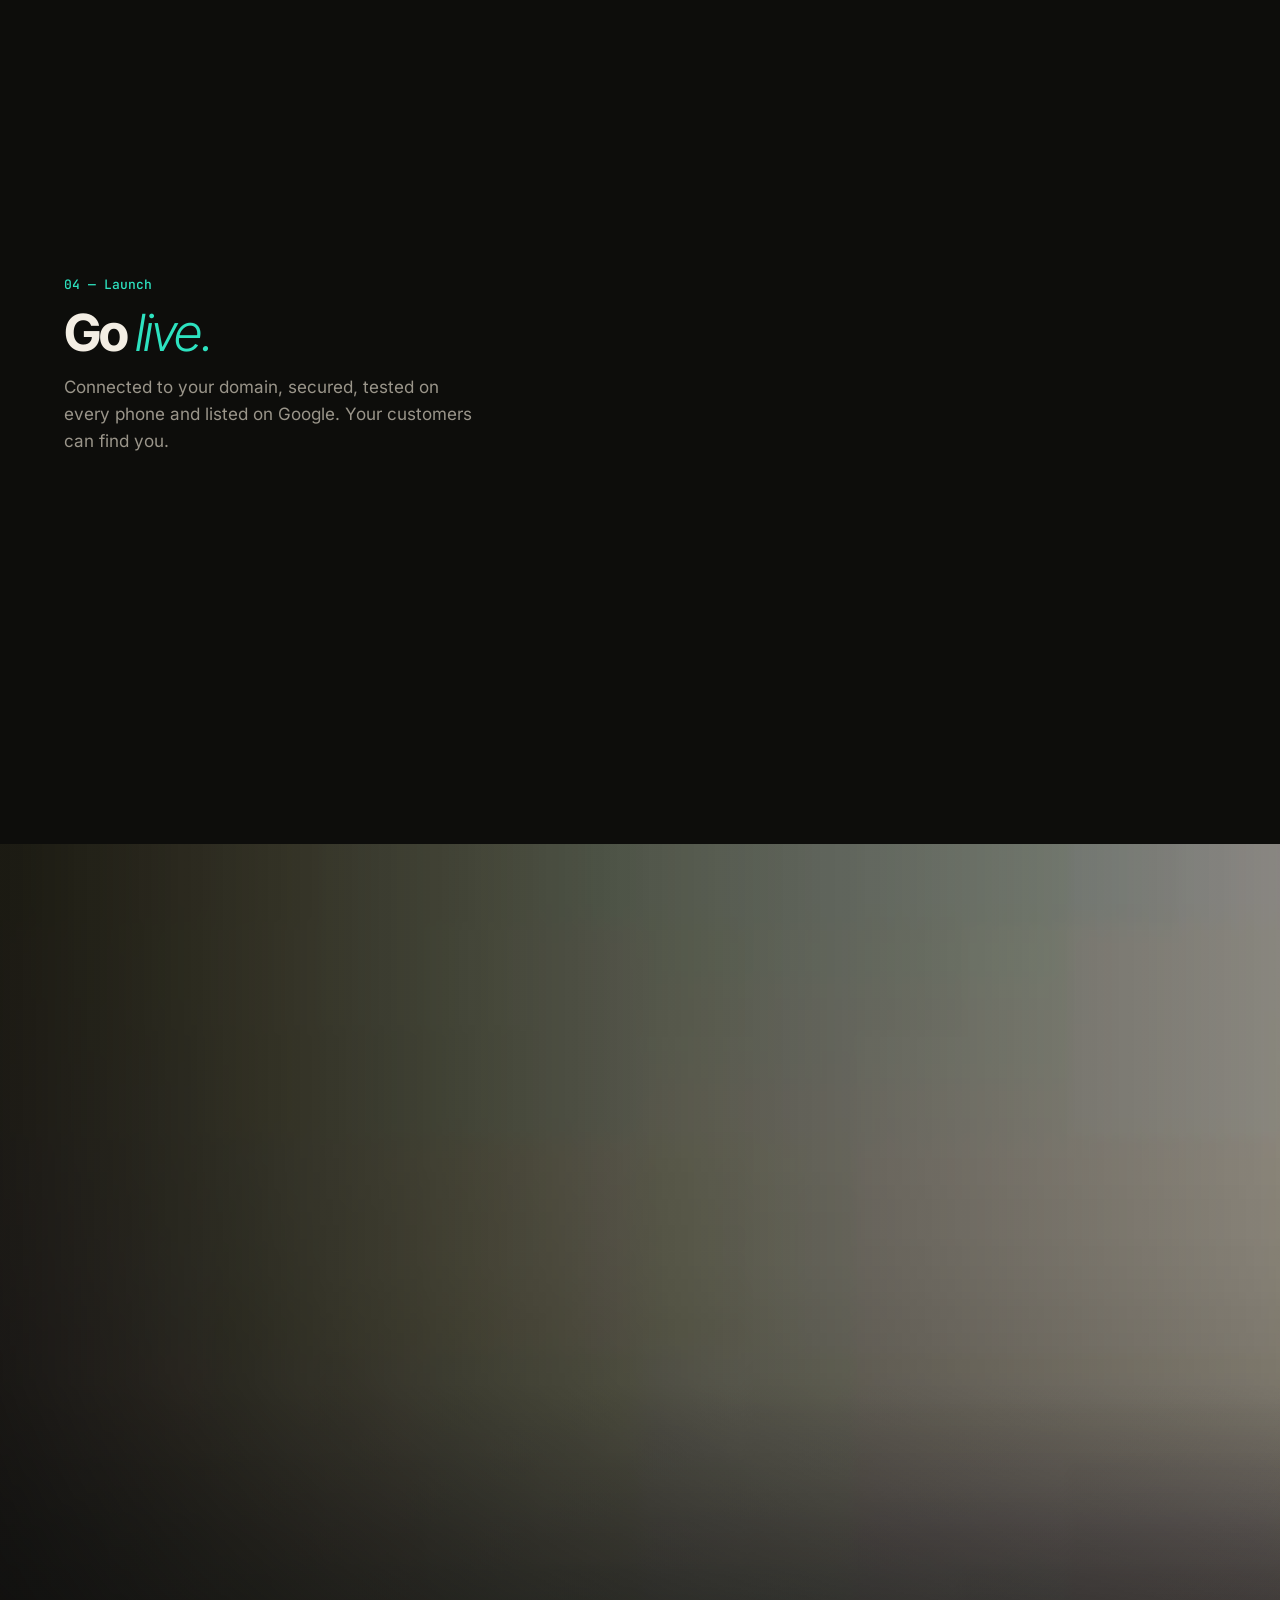
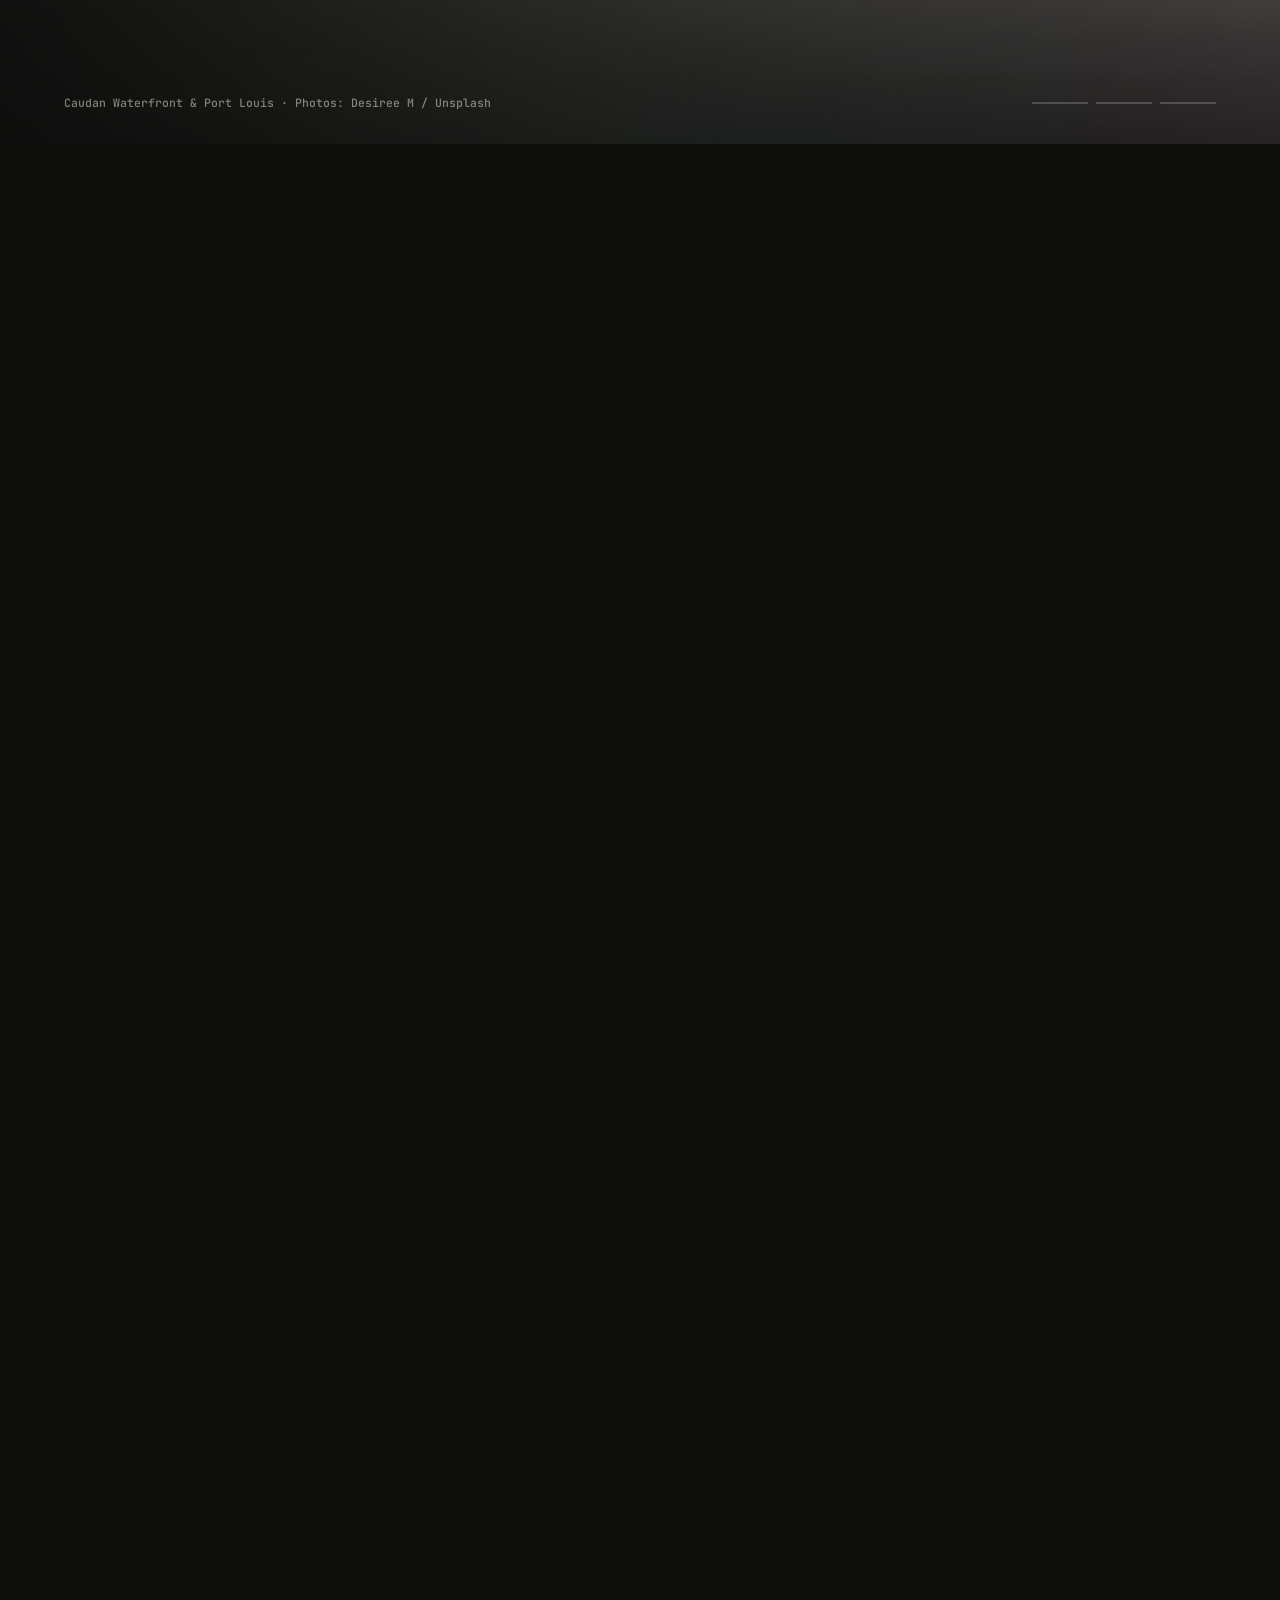
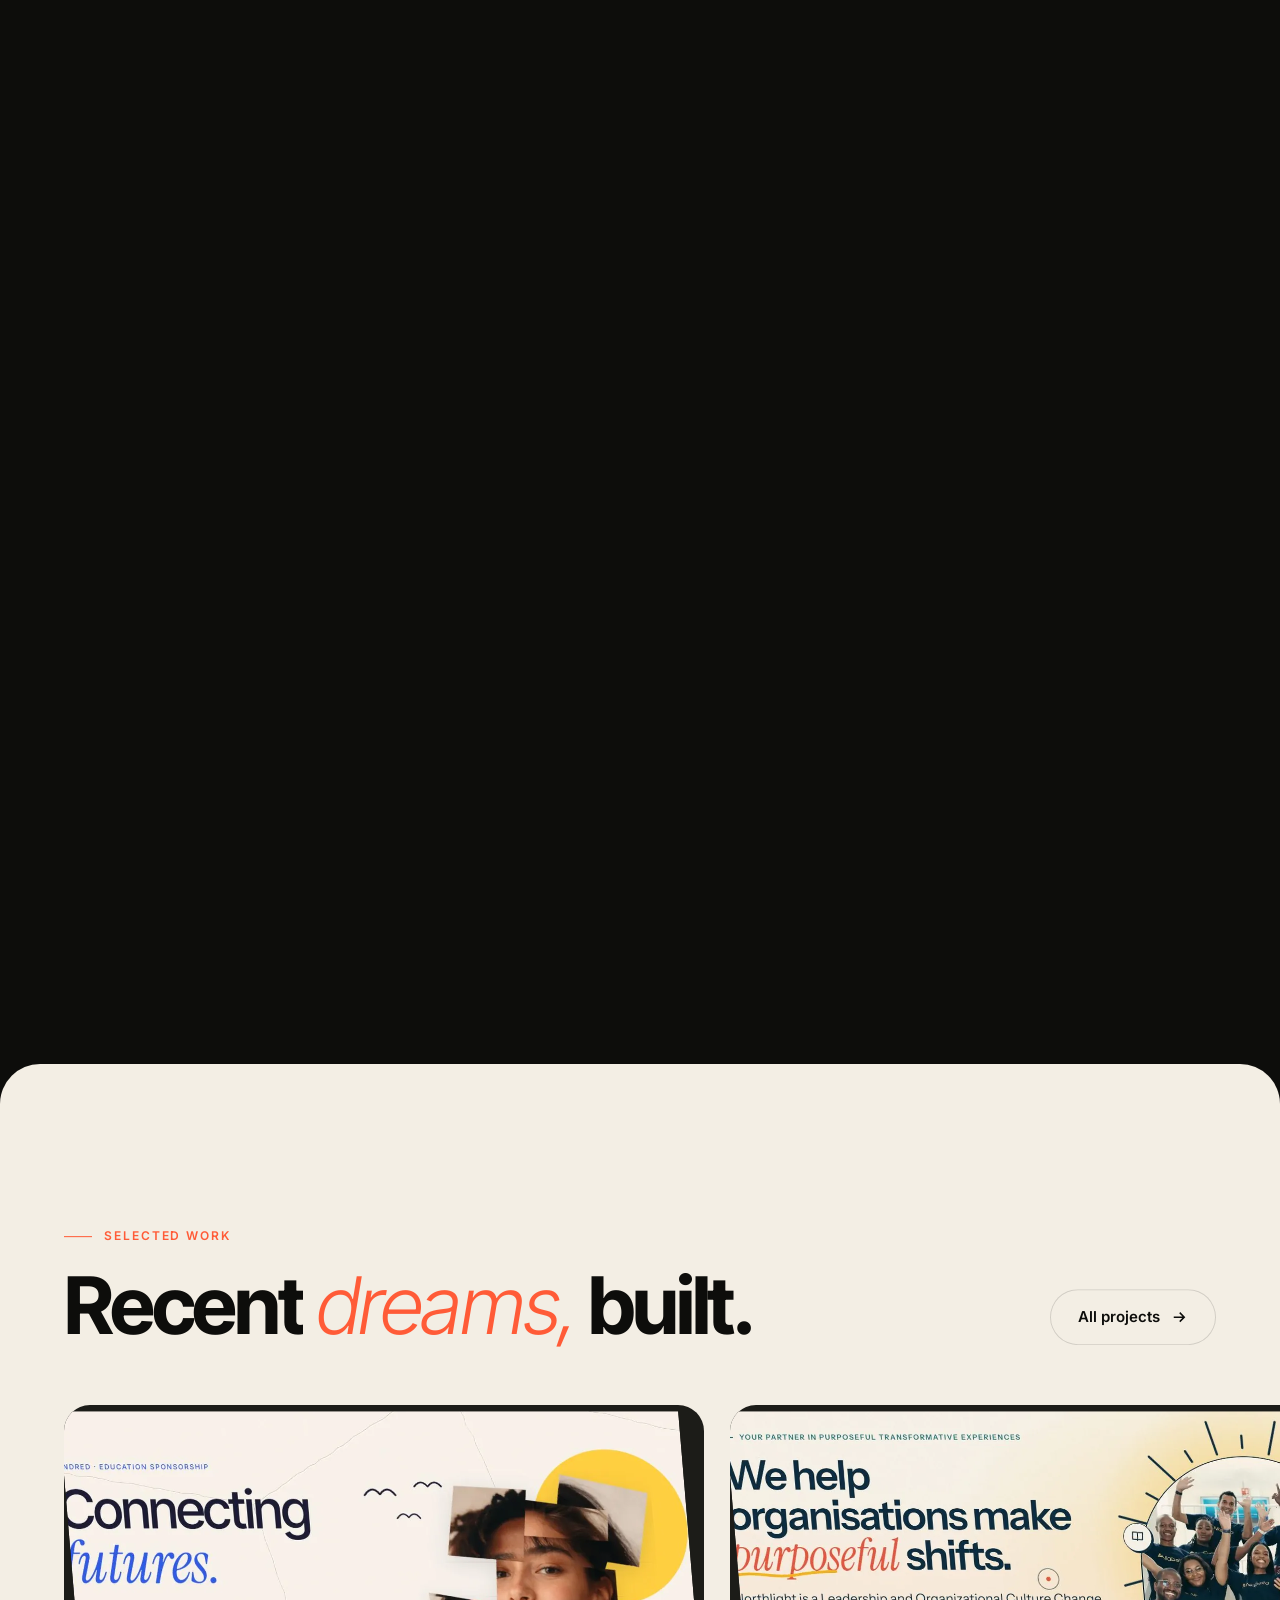
==== commit daef202f: "Privacy: self-host fonts and libraries, add privacy page, price disclaimer No visitor data goes to G" ====
--- a/index.html
+++ b/index.html
@@ -26,9 +26,7 @@
 <link rel="icon" href="assets/brand/icon-192.png" type="image/png" sizes="192x192">
 <link rel="apple-touch-icon" href="assets/brand/apple-touch-icon.png">
 <link rel="manifest" href="manifest.webmanifest">
-<link rel="preconnect" href="https://fonts.googleapis.com">
-<link rel="preconnect" href="https://fonts.gstatic.com" crossorigin>
-<link href="https://fonts.googleapis.com/css2?family=Inter+Tight:ital,wght@0,400..800;1,300..500&family=Inter:wght@400;500;600&family=JetBrains+Mono:wght@400;500&display=swap" rel="stylesheet">
+<link rel="stylesheet" href="css/fonts.css">
 <script>document.documentElement.className='js';</script>
 <link rel="stylesheet" href="css/style.css">
 </head>
@@ -556,7 +554,7 @@
           <a class="btn btn--ink" id="estWa" href="#" target="_blank" rel="noopener">Send on WhatsApp</a>
           <button type="button" class="btn btn--copy" id="estCopy">Copy</button>
         </div>
-        <p class="est__fine">Send your selection and get a quote after a free 15-minute chat. Domain &amp; hosting are paid separately and stay in your name.</p>
+        <p class="est__fine">Send your selection and get a quote after a free 15-minute chat. Prices here are estimates, not an offer. Your final price is confirmed in writing before any work starts. Domain &amp; hosting are paid separately and stay in your name.</p>
       </aside>
     </div>
   </div>
@@ -672,16 +670,16 @@
       <div><h4>Get in touch</h4><a href="#" id="ftrWa" target="_blank" rel="noopener">WhatsApp</a><a href="mailto:buildyourdreamwebsitedotcom@gmail.com">Email</a><span style="display:block;padding:5px 0;font-size:15px;color:var(--mute2)">Mauritius</span></div>
     </div>
     <div class="ftr__big" id="ftrBig">web<span class="ser">luxe</span></div>
-    <div class="ftr__row"><span>© <span id="yr">2026</span> WebLuxe · Made in Mauritius · Photos from <a href="https://unsplash.com/?utm_source=webluxe&amp;utm_medium=referral" target="_blank" rel="noopener" style="text-decoration:underline">Unsplash</a></span><button class="totop" id="toTop">Back to top ↑</button></div>
+    <div class="ftr__row"><span>© <span id="yr">2026</span> WebLuxe · Made in Mauritius · Photos from <a href="https://unsplash.com/?utm_source=webluxe&amp;utm_medium=referral" target="_blank" rel="noopener" style="text-decoration:underline">Unsplash</a> · <a href="privacy.html" style="text-decoration:underline">Privacy</a> · No cookies</span><button class="totop" id="toTop">Back to top ↑</button></div>
   </div>
 </footer>
 
 <a class="wa" id="waFloat" href="#" target="_blank" rel="noopener" aria-label="Chat on WhatsApp"><svg viewBox="0 0 24 24" fill="currentColor"><path d="M12 2a10 10 0 0 0-8.6 15.1L2 22l5-1.3A10 10 0 1 0 12 2zm0 18.2a8.2 8.2 0 0 1-4.2-1.2l-.3-.2-3 .8.8-2.9-.2-.3A8.2 8.2 0 1 1 12 20.2zm4.5-6.1c-.2-.1-1.5-.7-1.7-.8-.2-.1-.4-.1-.6.1l-.8 1c-.1.2-.3.2-.5.1a6.7 6.7 0 0 1-3.3-2.9c-.3-.4.2-.4.7-1.4.1-.2 0-.3 0-.4l-.8-1.8c-.2-.5-.4-.4-.6-.4h-.5a1 1 0 0 0-.7.3 3 3 0 0 0-.9 2.2 5.2 5.2 0 0 0 1.1 2.7 11.8 11.8 0 0 0 4.5 4c1.7.7 2.4.8 3.2.7.5-.1 1.5-.6 1.8-1.2.2-.6.2-1.1.1-1.2l-.5-.3z"/></svg></a>
 <div class="toast" id="toast" role="status"></div>
 
-<script src="https://cdnjs.cloudflare.com/ajax/libs/gsap/3.12.5/gsap.min.js"></script>
-<script src="https://cdnjs.cloudflare.com/ajax/libs/gsap/3.12.5/ScrollTrigger.min.js"></script>
-<script src="https://cdn.jsdelivr.net/npm/lenis@1.1.13/dist/lenis.min.js"></script>
+<script src="js/vendor/gsap.min.js"></script>
+<script src="js/vendor/ScrollTrigger.min.js"></script>
+<script src="js/vendor/lenis.min.js"></script>
 <script src="js/main.js"></script>
 </body>
 </html>
--- a/css/fonts.css
+++ b/css/fonts.css
@@ -0,0 +1,127 @@
+/* Self-hosted (SIL Open Font License) so no visitor data goes to Google */
+/* latin-ext */
+@font-face {
+  font-family: 'Inter';
+  font-style: normal;
+  font-weight: 400;
+  font-display: swap;
+  src: url(../assets/fonts/Inter-normal-latin-ext-395290.woff2) format('woff2');
+  unicode-range: U+0100-02BA, U+02BD-02C5, U+02C7-02CC, U+02CE-02D7, U+02DD-02FF, U+0304, U+0308, U+0329, U+1D00-1DBF, U+1E00-1E9F, U+1EF2-1EFF, U+2020, U+20A0-20AB, U+20AD-20C4, U+2113, U+2C60-2C7F, U+A720-A7FF;
+}
+/* latin */
+@font-face {
+  font-family: 'Inter';
+  font-style: normal;
+  font-weight: 400;
+  font-display: swap;
+  src: url(../assets/fonts/Inter-normal-latin-567244.woff2) format('woff2');
+  unicode-range: U+0000-00FF, U+0131, U+0152-0153, U+02BB-02BC, U+02C6, U+02DA, U+02DC, U+0304, U+0308, U+0329, U+2000-206F, U+20AC, U+2122, U+2191, U+2193, U+2212, U+2215, U+FEFF, U+FFFD;
+}
+/* latin-ext */
+@font-face {
+  font-family: 'Inter';
+  font-style: normal;
+  font-weight: 500;
+  font-display: swap;
+  src: url(../assets/fonts/Inter-normal-latin-ext-395290.woff2) format('woff2');
+  unicode-range: U+0100-02BA, U+02BD-02C5, U+02C7-02CC, U+02CE-02D7, U+02DD-02FF, U+0304, U+0308, U+0329, U+1D00-1DBF, U+1E00-1E9F, U+1EF2-1EFF, U+2020, U+20A0-20AB, U+20AD-20C4, U+2113, U+2C60-2C7F, U+A720-A7FF;
+}
+/* latin */
+@font-face {
+  font-family: 'Inter';
+  font-style: normal;
+  font-weight: 500;
+  font-display: swap;
+  src: url(../assets/fonts/Inter-normal-latin-567244.woff2) format('woff2');
+  unicode-range: U+0000-00FF, U+0131, U+0152-0153, U+02BB-02BC, U+02C6, U+02DA, U+02DC, U+0304, U+0308, U+0329, U+2000-206F, U+20AC, U+2122, U+2191, U+2193, U+2212, U+2215, U+FEFF, U+FFFD;
+}
+/* latin-ext */
+@font-face {
+  font-family: 'Inter';
+  font-style: normal;
+  font-weight: 600;
+  font-display: swap;
+  src: url(../assets/fonts/Inter-normal-latin-ext-395290.woff2) format('woff2');
+  unicode-range: U+0100-02BA, U+02BD-02C5, U+02C7-02CC, U+02CE-02D7, U+02DD-02FF, U+0304, U+0308, U+0329, U+1D00-1DBF, U+1E00-1E9F, U+1EF2-1EFF, U+2020, U+20A0-20AB, U+20AD-20C4, U+2113, U+2C60-2C7F, U+A720-A7FF;
+}
+/* latin */
+@font-face {
+  font-family: 'Inter';
+  font-style: normal;
+  font-weight: 600;
+  font-display: swap;
+  src: url(../assets/fonts/Inter-normal-latin-567244.woff2) format('woff2');
+  unicode-range: U+0000-00FF, U+0131, U+0152-0153, U+02BB-02BC, U+02C6, U+02DA, U+02DC, U+0304, U+0308, U+0329, U+2000-206F, U+20AC, U+2122, U+2191, U+2193, U+2212, U+2215, U+FEFF, U+FFFD;
+}
+/* latin-ext */
+@font-face {
+  font-family: 'Inter Tight';
+  font-style: italic;
+  font-weight: 300 500;
+  font-display: swap;
+  src: url(../assets/fonts/InterTight-italic-latin-ext-187511.woff2) format('woff2');
+  unicode-range: U+0100-02BA, U+02BD-02C5, U+02C7-02CC, U+02CE-02D7, U+02DD-02FF, U+0304, U+0308, U+0329, U+1D00-1DBF, U+1E00-1E9F, U+1EF2-1EFF, U+2020, U+20A0-20AB, U+20AD-20C4, U+2113, U+2C60-2C7F, U+A720-A7FF;
+}
+/* latin */
+@font-face {
+  font-family: 'Inter Tight';
+  font-style: italic;
+  font-weight: 300 500;
+  font-display: swap;
+  src: url(../assets/fonts/InterTight-italic-latin-58f68a.woff2) format('woff2');
+  unicode-range: U+0000-00FF, U+0131, U+0152-0153, U+02BB-02BC, U+02C6, U+02DA, U+02DC, U+0304, U+0308, U+0329, U+2000-206F, U+20AC, U+2122, U+2191, U+2193, U+2212, U+2215, U+FEFF, U+FFFD;
+}
+/* latin-ext */
+@font-face {
+  font-family: 'Inter Tight';
+  font-style: normal;
+  font-weight: 400 800;
+  font-display: swap;
+  src: url(../assets/fonts/InterTight-normal-latin-ext-37513b.woff2) format('woff2');
+  unicode-range: U+0100-02BA, U+02BD-02C5, U+02C7-02CC, U+02CE-02D7, U+02DD-02FF, U+0304, U+0308, U+0329, U+1D00-1DBF, U+1E00-1E9F, U+1EF2-1EFF, U+2020, U+20A0-20AB, U+20AD-20C4, U+2113, U+2C60-2C7F, U+A720-A7FF;
+}
+/* latin */
+@font-face {
+  font-family: 'Inter Tight';
+  font-style: normal;
+  font-weight: 400 800;
+  font-display: swap;
+  src: url(../assets/fonts/InterTight-normal-latin-1bf6b3.woff2) format('woff2');
+  unicode-range: U+0000-00FF, U+0131, U+0152-0153, U+02BB-02BC, U+02C6, U+02DA, U+02DC, U+0304, U+0308, U+0329, U+2000-206F, U+20AC, U+2122, U+2191, U+2193, U+2212, U+2215, U+FEFF, U+FFFD;
+}
+/* latin-ext */
+@font-face {
+  font-family: 'JetBrains Mono';
+  font-style: normal;
+  font-weight: 400;
+  font-display: swap;
+  src: url(../assets/fonts/JetBrainsMono-normal-latin-ext-ba1653.woff2) format('woff2');
+  unicode-range: U+0100-02BA, U+02BD-02C5, U+02C7-02CC, U+02CE-02D7, U+02DD-02FF, U+0304, U+0308, U+0329, U+1D00-1DBF, U+1E00-1E9F, U+1EF2-1EFF, U+2020, U+20A0-20AB, U+20AD-20C4, U+2113, U+2C60-2C7F, U+A720-A7FF;
+}
+/* latin */
+@font-face {
+  font-family: 'JetBrains Mono';
+  font-style: normal;
+  font-weight: 400;
+  font-display: swap;
+  src: url(../assets/fonts/JetBrainsMono-normal-latin-480c06.woff2) format('woff2');
+  unicode-range: U+0000-00FF, U+0131, U+0152-0153, U+02BB-02BC, U+02C6, U+02DA, U+02DC, U+0304, U+0308, U+0329, U+2000-206F, U+20AC, U+2122, U+2191, U+2193, U+2212, U+2215, U+FEFF, U+FFFD;
+}
+/* latin-ext */
+@font-face {
+  font-family: 'JetBrains Mono';
+  font-style: normal;
+  font-weight: 500;
+  font-display: swap;
+  src: url(../assets/fonts/JetBrainsMono-normal-latin-ext-ba1653.woff2) format('woff2');
+  unicode-range: U+0100-02BA, U+02BD-02C5, U+02C7-02CC, U+02CE-02D7, U+02DD-02FF, U+0304, U+0308, U+0329, U+1D00-1DBF, U+1E00-1E9F, U+1EF2-1EFF, U+2020, U+20A0-20AB, U+20AD-20C4, U+2113, U+2C60-2C7F, U+A720-A7FF;
+}
+/* latin */
+@font-face {
+  font-family: 'JetBrains Mono';
+  font-style: normal;
+  font-weight: 500;
+  font-display: swap;
+  src: url(../assets/fonts/JetBrainsMono-normal-latin-480c06.woff2) format('woff2');
+  unicode-range: U+0000-00FF, U+0131, U+0152-0153, U+02BB-02BC, U+02C6, U+02DA, U+02DC, U+0304, U+0308, U+0329, U+2000-206F, U+20AC, U+2122, U+2191, U+2193, U+2212, U+2215, U+FEFF, U+FFFD;
+}
